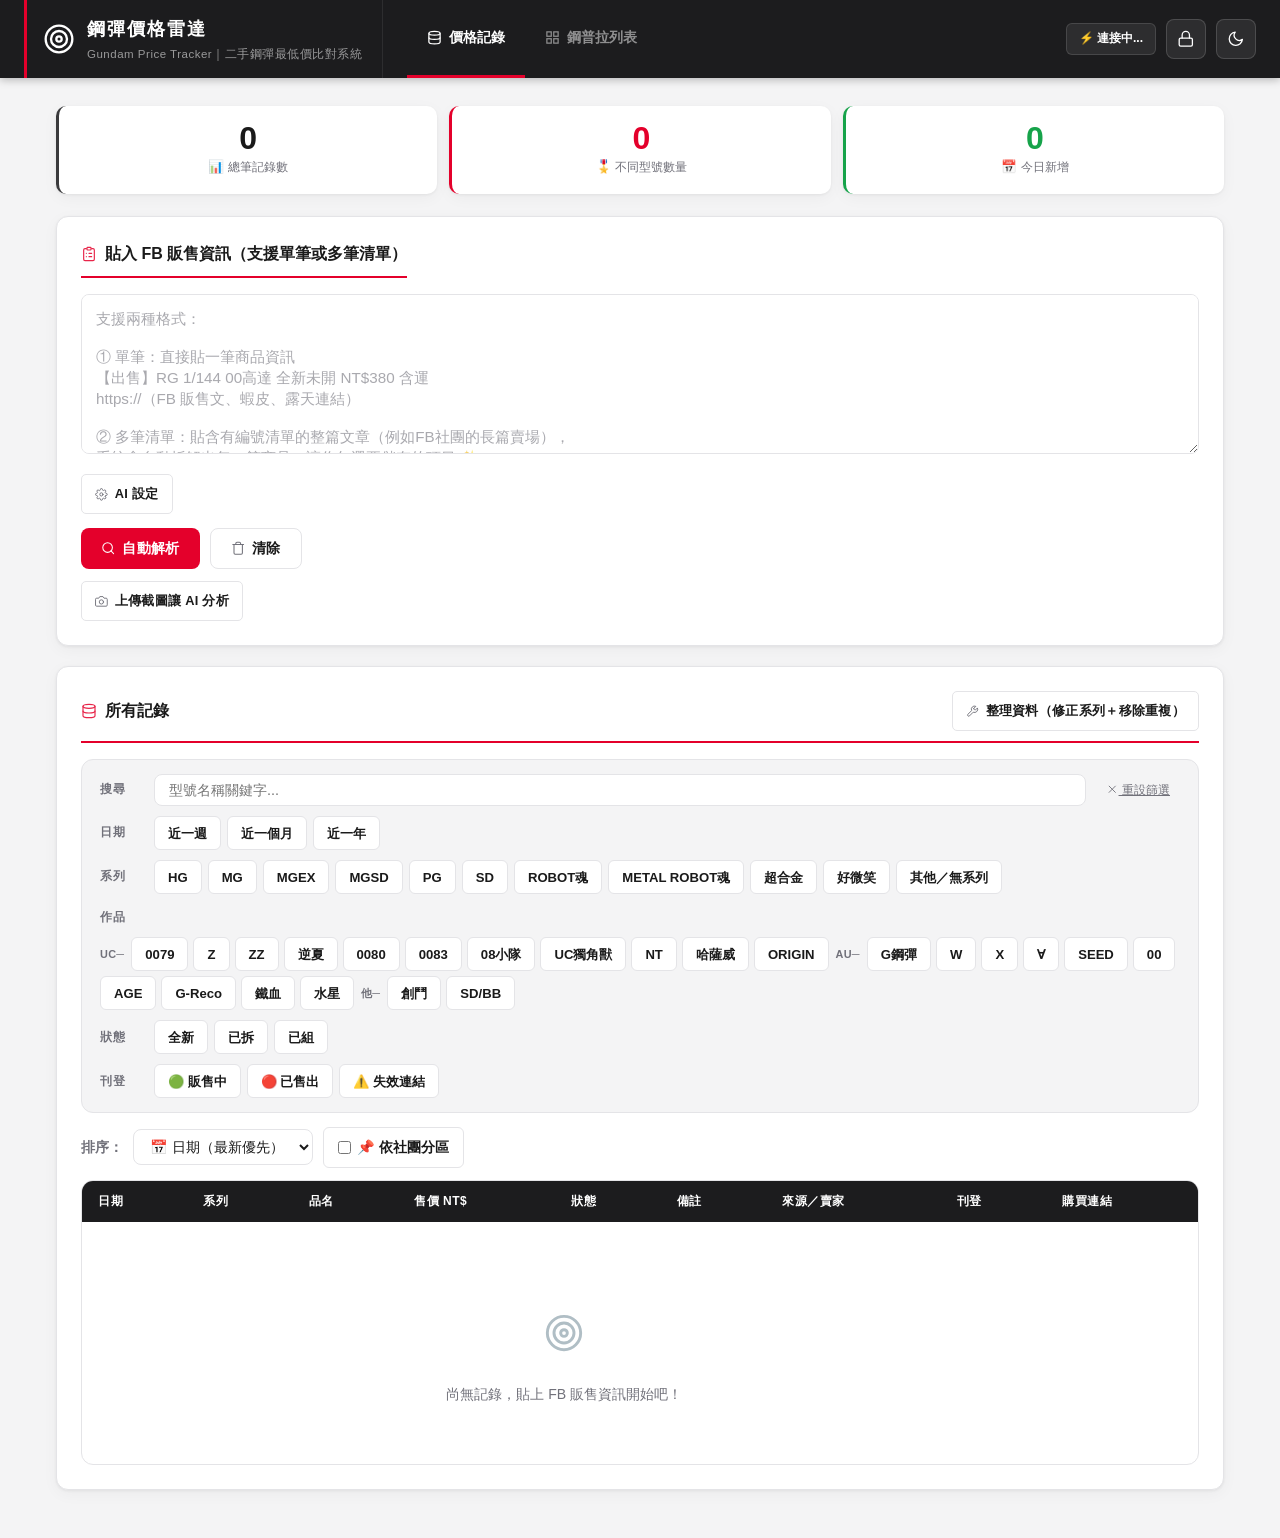
==== gundam-price-tracker.html @ 795a6748 "init" ====
<!DOCTYPE html>
<html lang="zh-TW">
<head>
  <meta charset="UTF-8">
  <meta name="viewport" content="width=device-width, initial-scale=1.0">
  <title>🤖 鋼彈價格雷達｜Gundam Price Tracker</title>
  <link rel="stylesheet" href="styles.css">
</head>
<body>

<!-- ===== 品項細節 Modal ===== -->
<div id="detail-modal" onclick="if(event.target===this)closeRecordDetail()">
  <div class="detail-box">
    <div class="detail-hdr">
      <div class="detail-hdr-title" id="detail-title">—</div>
      <button onclick="closeRecordDetail()" style="background:none;border:none;cursor:pointer;color:var(--text-muted);flex-shrink:0;margin-left:10px;display:flex;align-items:center;padding:4px;border-radius:6px" aria-label="關閉"><svg class="ic" viewBox="0 0 24 24" aria-hidden="true"><path d="M18 6 6 18M6 6l12 12"/></svg></button>
    </div>
    <div class="detail-body" id="detail-body"></div>
    <div class="detail-shopee" id="detail-shopee-area" style="display:none">
      <div class="detail-shopee-title">🛒 蝦皮比價結果</div>
      <div id="detail-shopee-content"></div>
    </div>
    <div class="detail-footer">
      <button class="btn-detail-del" onclick="detailDeleteCurrent()"><svg class="ic" viewBox="0 0 24 24" aria-hidden="true"><path d="M3 6h18M19 6v14c0 1-1 2-2 2H7c-1 0-2-1-2-2V6M8 6V4c0-1 1-2 2-2h4c1 0 2 1 2 2v2"/><line x1="10" y1="11" x2="10" y2="17"/><line x1="14" y1="11" x2="14" y2="17"/></svg> 刪除</button>
      <button class="btn-detail-shopee" onclick="detailSearchShopee()"><svg class="ic" viewBox="0 0 24 24" aria-hidden="true"><circle cx="8" cy="21" r="1"/><circle cx="19" cy="21" r="1"/><path d="M2.05 2.05h2l2.66 12.42a2 2 0 0 0 2 1.58h9.78a2 2 0 0 0 1.95-1.57l1.65-7.43H5.12"/></svg> 蝦皮比價</button>
      <button class="btn-detail-close" onclick="closeRecordDetail()">關閉</button>
    </div>
  </div>
</div>

<header>
  <div class="header-accent-bar"></div>
  <div class="header-brand">
    <span class="header-icon"><svg class="ic ic-lg" viewBox="0 0 24 24" aria-hidden="true"><circle cx="12" cy="12" r="10"/><circle cx="12" cy="12" r="6"/><circle cx="12" cy="12" r="2"/></svg></span>
    <div>
      <div class="header-title">鋼彈價格雷達</div>
      <div class="header-sub">Gundam Price Tracker｜二手鋼彈最低價比對系統</div>
    </div>
  </div>
  <nav class="header-tabs" role="tablist">
    <button class="header-tab active" id="tab-btn-prices" role="tab" aria-selected="true" onclick="switchMainTab('prices')">
      <svg viewBox="0 0 24 24" fill="none" stroke="currentColor" stroke-width="2" aria-hidden="true"><ellipse cx="12" cy="5" rx="9" ry="3"/><path d="M21 12c0 1.66-4 3-9 3s-9-1.34-9-3"/><path d="M3 5v14c0 1.66 4 3 9 3s9-1.34 9-3V5"/></svg>
      價格記錄
    </button>
    <button class="header-tab" id="tab-btn-catalog" role="tab" aria-selected="false" onclick="switchMainTab('catalog')">
      <svg viewBox="0 0 24 24" fill="none" stroke="currentColor" stroke-width="2" aria-hidden="true"><rect x="3" y="3" width="7" height="7"/><rect x="14" y="3" width="7" height="7"/><rect x="14" y="14" width="7" height="7"/><rect x="3" y="14" width="7" height="7"/></svg>
      鋼普拉列表
    </button>
  </nav>

  <div class="header-right">
    <div class="header-badge" id="db-status"><span class="badge-icon">⚡</span><span class="badge-text"> 連接中...</span></div>
    <button id="admin-btn" onclick="showAdminLogin()" title="管理者登入" aria-label="管理者登入"><svg class="ic" viewBox="0 0 24 24" aria-hidden="true"><rect x="3" y="11" rx="2" width="18" height="11"/><path d="M7 11V7a5 5 0 0 1 10 0v4"/></svg></button>
    <button id="theme-toggle" onclick="toggleDarkMode()" title="切換日夜模式" aria-label="切換日夜模式"><svg class="ic" viewBox="0 0 24 24" aria-hidden="true"><path d="M21 12.79A9 9 0 1 1 11.21 3 7 7 0 0 0 21 12.79z"/></svg></button>
  </div>

  <!-- 管理者登入 Modal -->
  <div class="admin-overlay" id="admin-login-overlay">
    <div class="admin-modal">
      <div class="admin-modal-title"><svg class="ic" viewBox="0 0 24 24" aria-hidden="true"><rect x="3" y="11" rx="2" width="18" height="11"/><path d="M7 11V7a5 5 0 0 1 10 0v4"/></svg> 管理者登入</div>
      <label>密碼</label>
      <input type="password" id="admin-pw-input" placeholder="輸入密碼"
             onkeydown="if(event.key==='Enter')doAdminLogin()">
      <div class="admin-err" id="admin-pw-err"></div>
      <div class="admin-btn-row">
        <button class="btn btn-primary btn-sm" onclick="doAdminLogin()">登入</button>
        <button class="btn btn-outline btn-sm" onclick="closeAdminLogin()">取消</button>
      </div>
    </div>
  </div>

  <!-- 管理者面板 Modal -->
  <div class="admin-overlay" id="admin-panel-overlay">
    <div class="admin-modal">
      <div class="admin-modal-title"><svg class="ic" viewBox="0 0 24 24" aria-hidden="true"><circle cx="12" cy="12" r="3"/><path d="M19.4 15a1.65 1.65 0 0 0 .33 1.82l.06.06a2 2 0 0 1-2.83 2.83l-.06-.06a1.65 1.65 0 0 0-1.82-.33 1.65 1.65 0 0 0-1 1.51V21a2 2 0 0 1-4 0v-.09A1.65 1.65 0 0 0 9 19.4a1.65 1.65 0 0 0-1.82.33l-.06.06a2 2 0 0 1-2.83-2.83l.06-.06A1.65 1.65 0 0 0 4.68 15a1.65 1.65 0 0 0-1.51-1H3a2 2 0 0 1 0-4h.09A1.65 1.65 0 0 0 4.6 9a1.65 1.65 0 0 0-.33-1.82l-.06-.06a2 2 0 0 1 2.83-2.83l.06.06A1.65 1.65 0 0 0 9 4.68a1.65 1.65 0 0 0 1-1.51V3a2 2 0 0 1 4 0v.09a1.65 1.65 0 0 0 1 1.51 1.65 1.65 0 0 0 1.82-.33l.06.06a2 2 0 0 1 2.83 2.83l-.06.06A1.65 1.65 0 0 0 19.4 9a1.65 1.65 0 0 0 1.51 1H21a2 2 0 0 1 0 4h-.09a1.65 1.65 0 0 0-1.51 1z"/></svg> 管理者面板</div>

      <!-- AI 共用 Key 設定 -->
      <div>
        <div style="font-size:0.85rem;font-weight:700;margin-bottom:2px">🟠 Groq 共用 API Key</div>
        <div style="font-size:0.78rem;color:var(--text-muted);margin-bottom:8px">
          儲存後，所有使用者不需自行設定即可使用 AI 解析
        </div>
        <label>API Key（gsk_...）</label>
        <input type="password" id="admin-groq-key" placeholder="gsk_...">
        <div class="admin-key-saved" id="admin-key-status"></div>
        <div class="admin-btn-row" style="margin-top:10px">
          <button class="btn btn-primary btn-sm" onclick="saveAdminGroqKey()"><svg class="ic" viewBox="0 0 24 24" aria-hidden="true"><path d="M19 21H5a2 2 0 0 1-2-2V5a2 2 0 0 1 2-2h11l5 5v11a2 2 0 0 1-2 2z"/><polyline points="17 21 17 13 7 13 7 21"/><polyline points="7 3 7 8 15 8"/></svg> 儲存</button>
          <button class="btn btn-outline btn-sm" onclick="clearAdminGroqKey()"><svg class="ic" viewBox="0 0 24 24" aria-hidden="true"><path d="M3 6h18M19 6v14c0 1-1 2-2 2H7c-1 0-2-1-2-2V6M8 6V4c0-1 1-2 2-2h4c1 0 2 1 2 2v2"/></svg> 清除</button>
        </div>
      </div>

      <div class="admin-section">
        <div style="font-size:0.78rem;color:var(--text-muted);margin-bottom:10px">
          🔑 登入中的管理者功能：品項的系列欄可直接點選修改
        </div>
        <div class="admin-btn-row">
          <button class="btn btn-outline btn-sm" onclick="closeAdminPanel()">關閉</button>
          <button class="btn btn-outline btn-sm" style="color:var(--danger);border-color:var(--danger)" onclick="adminLogout()"><svg class="ic" viewBox="0 0 24 24" aria-hidden="true"><path d="M9 21H5a2 2 0 0 1-2-2V5a2 2 0 0 1 2-2h4M16 17l5-5-5-5M21 12H9"/></svg> 登出</button>
        </div>
      </div>
    </div>
  </div>
</header>

<main>

  <div id="tab-prices">

  <!-- Stats -->
  <div class="stats-bar">
    <div class="stat-card"><div class="stat-number" id="stat-total">0</div><div class="stat-label">📊 總筆記錄數</div></div>
    <div class="stat-card orange"><div class="stat-number" id="stat-models">0</div><div class="stat-label">🎖️ 不同型號數量</div></div>
    <div class="stat-card green"><div class="stat-number" id="stat-today">0</div><div class="stat-label">📅 今日新增</div></div>
  </div>

  <!-- Input -->
  <div class="section-card">
    <div class="section-title"><svg class="ic" viewBox="0 0 24 24" aria-hidden="true"><rect x="9" y="2" rx="1" width="6" height="4"/><path d="M8 4H6a2 2 0 0 0-2 2v14a2 2 0 0 0 2 2h12a2 2 0 0 0 2-2V6a2 2 0 0 0-2-2h-2"/><path d="M12 11h4M12 16h4M8 11h.01M8 16h.01"/></svg> 貼入 FB 販售資訊（支援單筆或多筆清單）</div>


    <textarea id="raw-input" placeholder="支援兩種格式：

① 單筆：直接貼一筆商品資訊
【出售】RG 1/144 00高達 全新未開 NT$380 含運
https://（FB 販售文、蝦皮、露天連結）

② 多筆清單：貼含有編號清單的整篇文章（例如FB社團的長篇賣場），
系統會自動拆解出每一筆商品，讓你勾選要儲存的項目 ✨"></textarea>
    <!-- AI Key Settings -->
    <div class="ai-settings-wrap">
      <button class="btn btn-outline btn-sm" onclick="toggleAiSettings()" id="ai-toggle-btn"><svg class="ic" viewBox="0 0 24 24" aria-hidden="true"><circle cx="12" cy="12" r="3"/><path d="M19.4 15a1.65 1.65 0 0 0 .33 1.82l.06.06a2 2 0 0 1-2.83 2.83l-.06-.06a1.65 1.65 0 0 0-1.82-.33 1.65 1.65 0 0 0-1 1.51V21a2 2 0 0 1-4 0v-.09A1.65 1.65 0 0 0 9 19.4a1.65 1.65 0 0 0-1.82.33l-.06.06a2 2 0 0 1-2.83-2.83l.06-.06A1.65 1.65 0 0 0 4.68 15a1.65 1.65 0 0 0-1.51-1H3a2 2 0 0 1 0-4h.09A1.65 1.65 0 0 0 4.6 9a1.65 1.65 0 0 0-.33-1.82l-.06-.06a2 2 0 0 1 2.83-2.83l.06.06A1.65 1.65 0 0 0 9 4.68a1.65 1.65 0 0 0 1-1.51V3a2 2 0 0 1 4 0v.09a1.65 1.65 0 0 0 1 1.51 1.65 1.65 0 0 0 1.82-.33l.06.06a2 2 0 0 1 2.83 2.83l-.06.06A1.65 1.65 0 0 0 19.4 9a1.65 1.65 0 0 0 1.51 1H21a2 2 0 0 1 0 4h-.09a1.65 1.65 0 0 0-1.51 1z"/></svg> AI 設定</button>
      <div id="ai-settings-panel" style="display:none">
        <div class="ai-hint">
          選擇 AI 服務並輸入 API Key，啟用智慧解析（準確識別每筆商品）。<br>
          未設定時改用正規表示式解析，可能漏判部分品項。
        </div>

        <!-- 服務選擇 -->
        <div style="display:flex;gap:10px;margin-bottom:12px;flex-wrap:wrap;">
          <label style="display:flex;align-items:center;gap:6px;cursor:pointer;padding:8px 14px;border-radius:8px;border:2px solid var(--border);flex:1;min-width:160px;" id="lbl-groq">
            <input type="radio" name="ai-service" value="groq" onchange="switchAiService()" checked>
            <span>🟠 Groq <strong>（完全免費）</strong></span>
          </label>
          <label style="display:flex;align-items:center;gap:6px;cursor:pointer;padding:8px 14px;border-radius:8px;border:2px solid var(--border);flex:1;min-width:160px;" id="lbl-gemini">
            <input type="radio" name="ai-service" value="gemini" onchange="switchAiService()">
            <span>🟢 Google Gemini（免費）</span>
          </label>
          <label style="display:flex;align-items:center;gap:6px;cursor:pointer;padding:8px 14px;border-radius:8px;border:2px solid var(--border);flex:1;min-width:160px;" id="lbl-claude">
            <input type="radio" name="ai-service" value="claude" onchange="switchAiService()">
            <span>🔵 Claude Haiku（付費極低）</span>
          </label>
        </div>

        <!-- Groq 設定 -->
        <div id="svc-groq">
          <div class="ai-hint" style="margin-bottom:8px">
            🔑 前往 <a href="https://console.groq.com/keys" target="_blank">console.groq.com/keys</a> 免費取得 Key（每天 14,400 次，支援圖片辨識，不需信用卡）
          </div>
          <div class="ai-key-row">
            <input type="password" id="groq-api-key" placeholder="gsk_...">
            <button class="btn btn-primary btn-sm" onclick="saveGroqKey()"><svg class="ic" viewBox="0 0 24 24" aria-hidden="true"><path d="M19 21H5a2 2 0 0 1-2-2V5a2 2 0 0 1 2-2h11l5 5v11a2 2 0 0 1-2 2z"/><polyline points="17 21 17 13 7 13 7 21"/><polyline points="7 3 7 8 15 8"/></svg> 儲存</button>
            <button class="btn btn-outline btn-sm" onclick="clearGroqKey()"><svg class="ic" viewBox="0 0 24 24" aria-hidden="true"><path d="M3 6h18M19 6v14c0 1-1 2-2 2H7c-1 0-2-1-2-2V6M8 6V4c0-1 1-2 2-2h4c1 0 2 1 2 2v2"/></svg> 清除</button>
          </div>
          <!-- Groq 用量顯示 -->
          <div id="groq-usage-wrap" style="display:none">
            <div class="groq-usage-row">
              <div class="groq-usage-label">
                <span>📨 今日請求次數</span>
                <span id="groq-req-text">—</span>
              </div>
              <div class="groq-bar-bg"><div class="groq-bar-fill ok" id="groq-req-bar" style="width:0%"></div></div>
            </div>
            <div class="groq-usage-row">
              <div class="groq-usage-label">
                <span>🪙 今日 Token 用量</span>
                <span id="groq-tok-text">—</span>
              </div>
              <div class="groq-bar-bg"><div class="groq-bar-fill ok" id="groq-tok-bar" style="width:0%"></div></div>
            </div>
            <div class="groq-usage-reset" id="groq-reset-text"></div>
          </div>
        </div>

        <!-- Gemini 設定 -->
        <div id="svc-gemini" style="display:none">
          <div class="ai-hint" style="margin-bottom:8px">
            🔑 前往 <a href="https://aistudio.google.com/apikey" target="_blank">aistudio.google.com/apikey</a> 免費取得 Key（需啟用計費帳戶）
          </div>
          <div class="ai-key-row">
            <input type="password" id="gemini-api-key" placeholder="AIzaSy...">
            <button class="btn btn-primary btn-sm" onclick="saveGeminiKey()"><svg class="ic" viewBox="0 0 24 24" aria-hidden="true"><path d="M19 21H5a2 2 0 0 1-2-2V5a2 2 0 0 1 2-2h11l5 5v11a2 2 0 0 1-2 2z"/><polyline points="17 21 17 13 7 13 7 21"/><polyline points="7 3 7 8 15 8"/></svg> 儲存</button>
            <button class="btn btn-outline btn-sm" onclick="clearGeminiKey()"><svg class="ic" viewBox="0 0 24 24" aria-hidden="true"><path d="M3 6h18M19 6v14c0 1-1 2-2 2H7c-1 0-2-1-2-2V6M8 6V4c0-1 1-2 2-2h4c1 0 2 1 2 2v2"/></svg> 清除</button>
          </div>
        </div>

        <!-- Claude 設定 -->
        <div id="svc-claude" style="display:none">
          <div class="ai-hint" style="margin-bottom:8px">
            🔑 前往 <a href="https://platform.anthropic.com/settings/keys" target="_blank">platform.anthropic.com</a> 取得 Key（每次約 US$0.0001）
          </div>
          <div class="ai-key-row">
            <input type="password" id="claude-api-key" placeholder="sk-ant-api03-...">
            <button class="btn btn-primary btn-sm" onclick="saveClaudeKey()"><svg class="ic" viewBox="0 0 24 24" aria-hidden="true"><path d="M19 21H5a2 2 0 0 1-2-2V5a2 2 0 0 1 2-2h11l5 5v11a2 2 0 0 1-2 2z"/><polyline points="17 21 17 13 7 13 7 21"/><polyline points="7 3 7 8 15 8"/></svg> 儲存</button>
            <button class="btn btn-outline btn-sm" onclick="clearClaudeKey()"><svg class="ic" viewBox="0 0 24 24" aria-hidden="true"><path d="M3 6h18M19 6v14c0 1-1 2-2 2H7c-1 0-2-1-2-2V6M8 6V4c0-1 1-2 2-2h4c1 0 2 1 2 2v2"/></svg> 清除</button>
          </div>
        </div>

        <div id="ai-key-status" style="margin-top:8px"></div>
      </div>
    </div>

    <div class="btn-row">
      <button class="btn btn-primary" id="parse-btn" onclick="parseInput()"><svg class="ic" viewBox="0 0 24 24" aria-hidden="true"><circle cx="11" cy="11" r="8"/><path d="m21 21-4.35-4.35"/></svg> 自動解析</button>

      <button class="btn btn-outline" onclick="clearAll()"><svg class="ic" viewBox="0 0 24 24" aria-hidden="true"><path d="M3 6h18M19 6v14c0 1-1 2-2 2H7c-1 0-2-1-2-2V6M8 6V4c0-1 1-2 2-2h4c1 0 2 1 2 2v2"/></svg> 清除</button>
    </div>

    <!-- 圖片上傳分析 -->
    <div class="img-upload-wrap">
      <input type="file" id="img-file-input" accept="image/*" style="display:none" onchange="onImageSelected(this)">
      <button class="btn btn-outline btn-sm" onclick="document.getElementById('img-file-input').click()"><svg class="ic" viewBox="0 0 24 24" aria-hidden="true"><path d="M23 19a2 2 0 0 1-2 2H3a2 2 0 0 1-2-2V8a2 2 0 0 1 2-2h4l2-3h6l2 3h4a2 2 0 0 1 2 2z"/><circle cx="12" cy="13" r="4"/></svg> 上傳截圖讓 AI 分析</button>
    </div>
    <div id="img-preview-area" style="display:none">
      <div id="img-preview-info" style="width:100%">
        <div class="img-count-badge" id="img-count-badge">已上傳 1 張（最多 4 張）</div>
        <div class="img-thumb-strip" id="img-thumb-strip"></div>
        <div id="img-extracted-info" style="margin-bottom:12px"></div>
        <div style="display:flex;gap:8px;flex-wrap:wrap">
          <button class="btn-img-analyze" id="btn-analyze-img" onclick="analyzeImageWithAI()"><svg class="ic" viewBox="0 0 24 24" aria-hidden="true"><path d="m12 3-1.912 5.813a2 2 0 0 1-1.275 1.275L3 12l5.813 1.912a2 2 0 0 1 1.275 1.275L12 21l1.912-5.813a2 2 0 0 1 1.275-1.275L21 12l-5.813-1.912a2 2 0 0 1-1.275-1.275L12 3Z"/><path d="M5 3v4M19 17v4M3 5h4M17 19h4"/></svg> AI 分析（<span id="img-analyze-count">1</span> 張）</button>
          <button class="btn-img-clear" onclick="clearImageUpload()"><svg class="ic" viewBox="0 0 24 24" aria-hidden="true"><path d="M18 6 6 18M6 6l12 12"/></svg> 清除全部</button>
        </div>
      </div>
    </div>

    <!-- Single item form -->
    <div id="parsed-section">
      <hr style="margin:20px 0;border-color:var(--border);">
      <div class="section-title"><svg class="ic" viewBox="0 0 24 24" aria-hidden="true"><path d="M17 3a2.85 2.83 0 1 1 4 4L7.5 20.5 2 22l1.5-5.5Z"/><path d="m15 5 4 4"/></svg> 確認 / 修正解析結果（單筆）</div>
      <div class="parsed-form">
        <div class="form-group">
          <label>品牌系列 <span class="auto-badge">自動</span></label>
          <select id="f-series">
            <option value="">請選擇</option>
            <option>HG</option><option>RG</option><option>MG</option><option>MGEX</option><option>MGSD</option><option>PG</option>
            <option>RE/100</option><option>SD</option>
            <option>MG Ver.Ka</option>
            <option>ROBOT魂</option><option>METAL ROBOT魂</option>
            <option>METAL BUILD</option><option>GFFMC</option><option>GFFN</option>
            <option>超合金</option><option>好微笑</option><option>SHCM PRO</option>
            <option>其他</option>
          </select>
        </div>
        <div class="form-group">
          <label>比例 <span class="auto-badge">自動</span></label>
          <select id="f-scale">
            <option value="">請選擇</option>
            <option>1/12</option><option>1/24</option><option>1/35</option>
            <option>1/48</option><option>1/60</option><option>1/72</option>
            <option>1/100</option><option>1/144</option><option>1/200</option>
            <option>1/380</option><option>Non-Scale</option><option>其他</option>
          </select>
        </div>
        <div class="form-group full-width">
          <label>型號名稱 <span class="auto-badge">自動</span></label>
          <input type="text" id="f-model" list="mg-models-list" placeholder="例如：00高達、RX-78-2、Wing Zero EW" autocomplete="off">
        </div>
        <div class="form-group">
          <label>售價（NT$）<span class="auto-badge">自動</span></label>
          <input type="number" id="f-price" placeholder="例如：350">
        </div>
        <div class="form-group">
          <label>狀態 <span class="auto-badge">自動</span></label>
          <select id="f-condition">
            <option value="全新">全新</option>
            <option value="已拆">已拆</option>
            <option value="已組">已組</option>
          </select>
        </div>
        <div class="form-group">
          <label>社團名稱 <span class="auto-badge">自動</span></label>
          <input type="text" id="f-group" placeholder="例如：鋼彈模型交流版">
        </div>
        <div class="form-group">
          <label>PO文者</label>
          <input type="text" id="f-poster" placeholder="賣家名稱">
        </div>
        <div class="form-group full-width">
          <label>購買連結 <span class="auto-badge">自動</span></label>
          <input type="url" id="f-link" placeholder="https://（蝦皮、露天、FB 販售文…）">
        </div>
        <div class="form-group full-width">
          <label>備註（可選）</label>
          <textarea id="f-note" rows="3" placeholder="例如：含運、不含運、盒損等&#10;合售時會自動列出品項清單" style="resize:vertical;font-family:inherit;font-size:inherit;line-height:1.5;padding:8px 12px;border:1.5px solid var(--border);border-radius:8px;background:var(--input-bg);color:var(--text);width:100%;transition:border-color .18s;" onfocus="this.style.borderColor='var(--accent)'" onblur="this.style.borderColor='var(--border)'"></textarea>
        </div>
      </div>
      <div class="btn-row">
        <button class="btn btn-accent" id="submit-btn" onclick="submitRecord()"><svg class="ic" viewBox="0 0 24 24" aria-hidden="true"><path d="M19 21H5a2 2 0 0 1-2-2V5a2 2 0 0 1 2-2h11l5 5v11a2 2 0 0 1-2 2z"/><polyline points="17 21 17 13 7 13 7 21"/><polyline points="7 3 7 8 15 8"/></svg> 儲存並比對歷史最低價</button>
      </div>
    </div>

    <!-- Multi-item selection -->
    <div id="multi-section">
      <hr style="margin:20px 0;border-color:var(--border);">
      <div class="multi-header">
        <div class="section-title" style="margin:0"><svg class="ic" viewBox="0 0 24 24" aria-hidden="true"><path d="M16.5 9.4 7.55 4.24"/><path d="M21 16V8a2 2 0 0 0-1-1.73l-7-4a2 2 0 0 0-2 0l-7 4A2 2 0 0 0 3 8v8a2 2 0 0 0 1 1.73l7 4a2 2 0 0 0 2 0l7-4A2 2 0 0 0 21 16z"/><polyline points="3.27 6.96 12 12.01 20.73 6.96"/><line x1="12" y1="22.08" x2="12" y2="12"/></svg> 找到 <span id="item-count" style="color:var(--accent)">0</span> 筆商品，勾選要儲存的項目</div>
        <div class="selected-badge">已選 <span id="selected-count">0</span> 筆</div>
        <button class="btn btn-outline btn-sm" onclick="selectAll(true)">全選</button>
        <button class="btn btn-outline btn-sm" onclick="selectAll(false)">全不選</button>
      </div>
      <!-- Items table -->
      <div class="items-table-wrap">
        <table class="items-table">
          <thead>
            <tr>
              <th>✓</th>
              <th>#</th>
              <th>品名（可編輯）</th>
              <th>系列</th>
              <th>狀態</th>
              <th>售價 NT$</th>
              <th>備註</th>
            </tr>
          </thead>
          <tbody id="parsed-items-tbody"></tbody>
        </table>
      </div>
      <!-- 來源連結 -->
      <div class="source-link-row">
        <label>📌 購買連結（選填，所有選取項目共用）：</label>
        <input type="url" id="multi-source-link" placeholder="https://（蝦皮、露天、FB 販售文…）">
      </div>
      <div class="btn-row">
        <button class="btn btn-success" id="batch-save-btn" onclick="batchSave()">
          <svg class="ic" viewBox="0 0 24 24" aria-hidden="true"><path d="M19 21H5a2 2 0 0 1-2-2V5a2 2 0 0 1 2-2h11l5 5v11a2 2 0 0 1-2 2z"/><polyline points="17 21 17 13 7 13 7 21"/><polyline points="7 3 7 8 15 8"/></svg> 儲存選取的 <span id="save-count">0</span> 筆並比對最低價
        </button>
      </div>
    </div>
  </div>

  <!-- Single comparison result -->
  <div id="comparison-result" class="section-card">
    <div id="record-banner" class="record-banner" style="display:none">🏆 新歷史最低價！恭喜發現超值好價！🎉</div>
    <div class="comparison-header">
      <div>
        <div style="font-size:0.8rem;color:var(--text-muted);margin-bottom:4px;">比對型號</div>
        <div class="model-tag" id="result-model-tag">—</div>
      </div>
      <div style="text-align:right;color:var(--text-muted);font-size:0.82rem;" id="result-records-count"></div>
    </div>
    <div class="price-cards">
      <div class="price-card current">
        <div class="price-card-label">📌 本次售價</div>
        <div class="price-card-amount" id="result-current-price">—</div>
        <div class="price-card-sub" id="result-current-cond">—</div>
      </div>
      <div class="price-card" id="result-lowest-card">
        <div class="price-card-label" id="result-lowest-label">📉 歷史最低價</div>
        <div class="price-card-amount" id="result-lowest-price">—</div>
        <div class="price-card-sub" id="result-lowest-sub">—</div>
      </div>
    </div>
    <div class="price-diff" id="result-diff-bar">—</div>
    <div id="result-lowest-link-row" style="margin-bottom:16px;"></div>
    <!-- Shopee 蝦皮比價 -->
    <div id="shopee-section" class="shopee-section" style="display:none">
      <div class="shopee-title">🛒 蝦皮最低價參考</div>
      <div id="shopee-content"></div>
    </div>

    <div class="history-section">
      <div class="section-title"><svg class="ic" viewBox="0 0 24 24" aria-hidden="true"><circle cx="12" cy="12" r="10"/><polyline points="12 6 12 12 16 14"/></svg> 同型號歷史記錄</div>
      <div class="table-wrap">
        <table class="records-table">
          <thead><tr><th>日期</th><th>售價 NT$</th><th>成色</th><th>備註</th><th>購買連結</th></tr></thead>
          <tbody id="history-tbody"></tbody>
        </table>
      </div>
    </div>
  </div>

  <!-- Batch result -->
  <div id="batch-result" class="section-card">
    <div style="display:flex;align-items:center;justify-content:space-between;gap:10px;">
      <div class="section-title" style="margin-bottom:0;padding-bottom:0;border-bottom:none;"><svg class="ic" viewBox="0 0 24 24" aria-hidden="true"><line x1="12" y1="20" x2="12" y2="10"/><line x1="18" y1="20" x2="18" y2="4"/><line x1="6" y1="20" x2="6" y2="16"/></svg> 批量儲存結果</div>
      <button id="batch-result-toggle" onclick="toggleBatchResult()" style="background:rgba(255,255,255,0.07);border:1px solid var(--border);color:var(--text-muted);border-radius:6px;padding:4px 12px;cursor:pointer;font-size:13px;display:flex;align-items:center;gap:5px;transition:background .15s;" title="展開／收合">
        <svg id="batch-result-chevron" style="width:14px;height:14px;transition:transform .25s;transform:rotate(0deg);" viewBox="0 0 24 24" fill="none" stroke="currentColor" stroke-width="2"><polyline points="6 9 12 15 18 9"/></svg>
        <span id="batch-result-toggle-label">收合</span>
      </button>
    </div>
    <div id="batch-result-body" style="margin-top:14px;">
      <div class="batch-summary">
        <h3 id="batch-summary-title">已儲存 0 筆記錄</h3>
      </div>
      <div class="table-wrap">
        <table class="records-table">
          <thead>
            <tr>
              <th>品名</th><th>售價 NT$</th><th>成色</th>
              <th>歷史最低</th><th>差異</th><th>備註</th><th>蝦皮</th>
            </tr>
          </thead>
          <tbody id="batch-result-tbody"></tbody>
        </table>
      </div>
    </div>
  </div>

  <!-- All records -->
  <div class="section-card">
    <div style="display:flex;align-items:center;justify-content:space-between;flex-wrap:wrap;gap:10px;margin-bottom:16px;padding-bottom:10px;border-bottom:2px solid var(--accent);">
      <div class="section-title" style="margin-bottom:0;padding-bottom:0;border-bottom:none;"><svg class="ic" viewBox="0 0 24 24" aria-hidden="true"><ellipse cx="12" cy="5" rx="9" ry="3"/><path d="M21 12c0 1.66-4 3-9 3s-9-1.34-9-3"/><path d="M3 5v14c0 1.66 4 3 9 3s9-1.34 9-3V5"/></svg> 所有記錄</div>
      <button class="btn btn-outline btn-sm" onclick="fixDataMaintenance()" title="自動修正系列分類並移除同社團重複記錄"><svg class="ic" viewBox="0 0 24 24" aria-hidden="true"><path d="M14.7 6.3a1 1 0 0 0 0 1.4l1.6 1.6a1 1 0 0 0 1.4 0l3.77-3.77a6 6 0 0 1-7.94 7.94l-6.91 6.91a2.12 2.12 0 0 1-3-3l6.91-6.91a6 6 0 0 1 7.94-7.94l-3.76 3.76z"/></svg> 整理資料（修正系列＋移除重複）</button>
    </div>

    <!-- 搜尋 + 篩選面板 -->
    <div class="filter-panel">
      <!-- 搜尋列 -->
      <div class="filter-row">
        <span class="filter-label">搜尋</span>
        <input type="text" id="search-input" placeholder="型號名稱關鍵字..." oninput="_shownCount=_PAGE_INIT;renderAllRecords()"
          style="flex:1;min-width:160px;padding:7px 14px;border:1.5px solid var(--border);border-radius:8px;font-size:0.9rem;">
        <button class="filter-reset" onclick="resetFilters()"><svg class="ic" viewBox="0 0 24 24" aria-hidden="true"><path d="M18 6 6 18M6 6l12 12"/></svg> 重設篩選</button>
      </div>
      <!-- 日期 -->
      <div class="filter-row">
        <span class="filter-label">日期</span>
        <div class="fchips">
          <label class="fchip date-chip"><input type="checkbox" id="f-date-week"  onchange="_shownCount=_PAGE_INIT;renderAllRecords()">近一週</label>
          <label class="fchip date-chip"><input type="checkbox" id="f-date-month" onchange="_shownCount=_PAGE_INIT;renderAllRecords()">近一個月</label>
          <label class="fchip date-chip"><input type="checkbox" id="f-date-year"  onchange="_shownCount=_PAGE_INIT;renderAllRecords()">近一年</label>
        </div>
      </div>
      <!-- 系列 -->
      <div class="filter-row">
        <span class="filter-label">系列</span>
        <div class="fchips">
          <label class="fchip"><input type="checkbox" id="f-ser-hg"     onchange="_shownCount=_PAGE_INIT;renderAllRecords()">HG</label>
          <label class="fchip"><input type="checkbox" id="f-ser-mg"     onchange="_shownCount=_PAGE_INIT;renderAllRecords()">MG</label>
          <label class="fchip"><input type="checkbox" id="f-ser-mgex"   onchange="_shownCount=_PAGE_INIT;renderAllRecords()">MGEX</label>
          <label class="fchip"><input type="checkbox" id="f-ser-mgsd"   onchange="_shownCount=_PAGE_INIT;renderAllRecords()">MGSD</label>
          <label class="fchip"><input type="checkbox" id="f-ser-pg"     onchange="_shownCount=_PAGE_INIT;renderAllRecords()">PG</label>
          <label class="fchip"><input type="checkbox" id="f-ser-sd"     onchange="_shownCount=_PAGE_INIT;renderAllRecords()">SD</label>
          <label class="fchip"><input type="checkbox" id="f-ser-robot"  onchange="_shownCount=_PAGE_INIT;renderAllRecords()">ROBOT魂</label>
          <label class="fchip"><input type="checkbox" id="f-ser-metal"  onchange="_shownCount=_PAGE_INIT;renderAllRecords()">METAL ROBOT魂</label>
          <label class="fchip"><input type="checkbox" id="f-ser-chokin" onchange="_shownCount=_PAGE_INIT;renderAllRecords()">超合金</label>
          <label class="fchip"><input type="checkbox" id="f-ser-smile"  onchange="_shownCount=_PAGE_INIT;renderAllRecords()">好微笑</label>
          <label class="fchip"><input type="checkbox" id="f-ser-other"  onchange="_shownCount=_PAGE_INIT;renderAllRecords()">其他／無系列</label>
        </div>
      </div>
      <!-- 作品系列 -->
      <div class="filter-row" style="align-items:flex-start">
        <span class="filter-label" style="padding-top:4px">作品</span>
        <div class="fchips" style="gap:5px">
          <span style="font-size:0.68rem;color:var(--text-muted);font-weight:700;letter-spacing:.3px;align-self:center;padding-right:2px">UC─</span>
          <label class="fchip"><input type="checkbox" id="f-fr-0079"     onchange="_shownCount=_PAGE_INIT;renderAllRecords()">0079</label>
          <label class="fchip"><input type="checkbox" id="f-fr-z"        onchange="_shownCount=_PAGE_INIT;renderAllRecords()">Z</label>
          <label class="fchip"><input type="checkbox" id="f-fr-zz"       onchange="_shownCount=_PAGE_INIT;renderAllRecords()">ZZ</label>
          <label class="fchip"><input type="checkbox" id="f-fr-cca"      onchange="_shownCount=_PAGE_INIT;renderAllRecords()">逆夏</label>
          <label class="fchip"><input type="checkbox" id="f-fr-0080"     onchange="_shownCount=_PAGE_INIT;renderAllRecords()">0080</label>
          <label class="fchip"><input type="checkbox" id="f-fr-0083"     onchange="_shownCount=_PAGE_INIT;renderAllRecords()">0083</label>
          <label class="fchip"><input type="checkbox" id="f-fr-08ms"     onchange="_shownCount=_PAGE_INIT;renderAllRecords()">08小隊</label>
          <label class="fchip"><input type="checkbox" id="f-fr-uc"       onchange="_shownCount=_PAGE_INIT;renderAllRecords()">UC獨角獸</label>
          <label class="fchip"><input type="checkbox" id="f-fr-nt"       onchange="_shownCount=_PAGE_INIT;renderAllRecords()">NT</label>
          <label class="fchip"><input type="checkbox" id="f-fr-hathaway" onchange="_shownCount=_PAGE_INIT;renderAllRecords()">哈薩威</label>
          <label class="fchip"><input type="checkbox" id="f-fr-origin"   onchange="_shownCount=_PAGE_INIT;renderAllRecords()">ORIGIN</label>
          <span style="font-size:0.68rem;color:var(--text-muted);font-weight:700;letter-spacing:.3px;align-self:center;padding:0 2px">AU─</span>
          <label class="fchip"><input type="checkbox" id="f-fr-g"        onchange="_shownCount=_PAGE_INIT;renderAllRecords()">G鋼彈</label>
          <label class="fchip"><input type="checkbox" id="f-fr-wing"     onchange="_shownCount=_PAGE_INIT;renderAllRecords()">W</label>
          <label class="fchip"><input type="checkbox" id="f-fr-x"        onchange="_shownCount=_PAGE_INIT;renderAllRecords()">X</label>
          <label class="fchip"><input type="checkbox" id="f-fr-turna"    onchange="_shownCount=_PAGE_INIT;renderAllRecords()">∀</label>
          <label class="fchip"><input type="checkbox" id="f-fr-seed"     onchange="_shownCount=_PAGE_INIT;renderAllRecords()">SEED</label>
          <label class="fchip"><input type="checkbox" id="f-fr-00"       onchange="_shownCount=_PAGE_INIT;renderAllRecords()">00</label>
          <label class="fchip"><input type="checkbox" id="f-fr-age"      onchange="_shownCount=_PAGE_INIT;renderAllRecords()">AGE</label>
          <label class="fchip"><input type="checkbox" id="f-fr-grr"      onchange="_shownCount=_PAGE_INIT;renderAllRecords()">G-Reco</label>
          <label class="fchip"><input type="checkbox" id="f-fr-ibo"      onchange="_shownCount=_PAGE_INIT;renderAllRecords()">鐵血</label>
          <label class="fchip"><input type="checkbox" id="f-fr-wfm"      onchange="_shownCount=_PAGE_INIT;renderAllRecords()">水星</label>
          <span style="font-size:0.68rem;color:var(--text-muted);font-weight:700;letter-spacing:.3px;align-self:center;padding:0 2px">他─</span>
          <label class="fchip"><input type="checkbox" id="f-fr-build"    onchange="_shownCount=_PAGE_INIT;renderAllRecords()">創鬥</label>
          <label class="fchip"><input type="checkbox" id="f-fr-sd"       onchange="_shownCount=_PAGE_INIT;renderAllRecords()">SD/BB</label>
        </div>
      </div>
      <!-- 狀態 -->
      <div class="filter-row">
        <span class="filter-label">狀態</span>
        <div class="fchips">
          <label class="fchip cond-new"   ><input type="checkbox" id="f-cond-new"      onchange="_shownCount=_PAGE_INIT;renderAllRecords()">全新</label>
          <label class="fchip cond-opened"><input type="checkbox" id="f-cond-opened"   onchange="_shownCount=_PAGE_INIT;renderAllRecords()">已拆</label>
          <label class="fchip cond-used"  ><input type="checkbox" id="f-cond-assembled" onchange="_shownCount=_PAGE_INIT;renderAllRecords()">已組</label>
        </div>
      </div>
      <!-- 刊登狀態 -->
      <div class="filter-row">
        <span class="filter-label">刊登</span>
        <div class="fchips">
          <label class="fchip status-active" ><input type="checkbox" id="f-st-active"  onchange="_shownCount=_PAGE_INIT;renderAllRecords()">🟢 販售中</label>
          <label class="fchip status-sold"   ><input type="checkbox" id="f-st-sold"    onchange="_shownCount=_PAGE_INIT;renderAllRecords()">🔴 已售出</label>
          <label class="fchip status-invalid"><input type="checkbox" id="f-st-invalid" onchange="_shownCount=_PAGE_INIT;renderAllRecords()">⚠️ 失效連結</label>
        </div>
      </div>
    </div>
    <!-- 排序與分區 -->
    <div class="sort-bar">
      <label>排序：</label>
      <select id="sort-mode" onchange="_shownCount=_PAGE_INIT;renderAllRecords()">
        <option value="date">📅 日期（最新優先）</option>
        <option value="series">🎖️ 同一系列</option>
        <option value="price-asc">💰 價格從低到高</option>
        <option value="price-desc">💰 價格從高到低</option>
      </select>
      <label class="group-toggle">
        <input type="checkbox" id="group-by-source" onchange="_shownCount=_PAGE_INIT;renderAllRecords()">
        📌 依社團分區
      </label>
    </div>
    <div class="table-wrap">
      <table class="records-table">
        <thead>
          <tr><th>日期</th><th>系列</th><th>品名</th><th>售價 NT$</th><th>狀態</th><th>備註</th><th>來源／賣家</th><th>刊登</th><th>購買連結</th><th id="th-del" style="width:28px;display:none"></th></tr>
        </thead>
        <tbody id="all-tbody">
          <tr><td colspan="10"><div class="empty-state"><div class="empty-icon"><svg class="ic ic-lg" viewBox="0 0 24 24" aria-hidden="true" style="width:2.5rem;height:2.5rem;stroke:#b0bec5"><circle cx="12" cy="12" r="10"/><circle cx="12" cy="12" r="6"/><circle cx="12" cy="12" r="2"/></svg></div><p>尚無記錄，貼上 FB 販售資訊開始吧！</p></div></td></tr>
        </tbody>
      </table>
    </div>
    <button class="load-more-btn" id="load-more-btn" style="display:none" onclick="loadMore()">⬇️ 載入更多品項 <span id="load-more-label"></span></button>
  </div>

  </div><!-- /#tab-prices -->

  <!-- ===== 鋼普拉列表 Tab ===== -->
  <div id="tab-catalog">
    <div class="section-card" style="margin-top:20px;">
      <div style="display:flex;align-items:center;justify-content:space-between;flex-wrap:wrap;gap:10px;margin-bottom:16px;padding-bottom:10px;border-bottom:2px solid var(--accent);">
        <div class="section-title" style="margin-bottom:0;padding-bottom:0;border-bottom:none;">
          <svg class="ic" viewBox="0 0 24 24" aria-hidden="true"><rect x="3" y="3" width="7" height="7"/><rect x="14" y="3" width="7" height="7"/><rect x="14" y="14" width="7" height="7"/><rect x="3" y="14" width="7" height="7"/></svg>
          鋼普拉列表
        </div>
        <div style="display:flex;align-items:center;gap:8px;">
          <span class="cat-count-badge" id="catalog-count-badge">共 0 筆</span>
          <button id="catalog-cleanup-btn" class="btn btn-outline btn-sm" onclick="cleanupCatalog()" style="display:none" title="刪除 RG/MG/HG/PG/MGEX/MGSD/MG Ver.Ka/HiRM/FM/EG/SDCS/SD 中不在官方清單的品項">
            🧹 清理過時品項
          </button>
          <button id="catalog-clear-btn" class="btn btn-outline btn-sm" onclick="clearCatalog()" style="display:none;color:#ff6b6b;border-color:#ff6b6b" title="清空 Firebase 目錄資料（不可恢復）">
            🗑️ 清空目錄
          </button>
          <button id="catalog-seed-btn" class="btn btn-outline btn-sm" onclick="seedCatalog()" style="display:none" title="匯入預設鋼普拉資料庫">
            <svg class="ic" viewBox="0 0 24 24" aria-hidden="true"><path d="M21 15v4a2 2 0 0 1-2 2H5a2 2 0 0 1-2-2v-4"/><polyline points="17 8 12 3 7 8"/><line x1="12" y1="3" x2="12" y2="15"/></svg>
            匯入預設資料
          </button>
          <button id="catalog-add-btn" class="btn btn-primary btn-sm" onclick="openCatalogModal(null)" style="display:none">
            <svg class="ic" viewBox="0 0 24 24" aria-hidden="true"><line x1="12" y1="5" x2="12" y2="19"/><line x1="5" y1="12" x2="19" y2="12"/></svg>
            新增商品
          </button>
        </div>
      </div>

      <!-- ===== 永遠顯示的搜尋列 ===== -->
      <div class="cat-top-search">
        <input type="text" class="catalog-search" id="catalog-search" placeholder="🔍  搜尋品名、型號..." oninput="onCatalogSearchInput()">
        <button class="cat-filter-reset" onclick="resetCatalogFilters()" style="white-space:nowrap;">✕ 重設</button>
      </div>

      <!-- ===== HOME：大型系列卡片格 ===== -->
      <div id="catalog-home">

        <div class="cat-home-section">
          <div class="cat-home-section-title">品牌 / 系列</div>
          <div class="cat-home-grid">
            <div class="cat-home-card" style="--c1:#8b0000;--c2:#e4002b" onclick="showCatalogFiltered('series','HG','HG')">
              <div class="cat-home-card-img-wrap"><img class="cat-home-card-img" src="https://bandaihobby.tw/wp-content/uploads/2021/11/brand-bnr-hg.jpg" alt="HG"></div>
              <div class="cat-home-card-name">HG</div><div class="cat-home-card-sub">High Grade</div>
            </div>
            <div class="cat-home-card" style="--c1:#1c5f3c;--c2:#27ae60" onclick="showCatalogFiltered('series','RG','RG')">
              <div class="cat-home-card-img-wrap"><img class="cat-home-card-img" src="https://bandaihobby.tw/wp-content/uploads/2021/11/brand-bnr-rg.jpg" alt="RG"></div>
              <div class="cat-home-card-name">RG</div><div class="cat-home-card-sub">Real Grade</div>
            </div>
            <div class="cat-home-card" style="--c1:#1a3a6e;--c2:#2471a3" onclick="showCatalogFiltered('series','MG','MG')">
              <div class="cat-home-card-img-wrap"><img class="cat-home-card-img" src="https://bandaihobby.tw/wp-content/uploads/2021/11/brand-bnr-mg.jpg" alt="MG"></div>
              <div class="cat-home-card-name">MG</div><div class="cat-home-card-sub">Master Grade</div>
            </div>
            <div class="cat-home-card" style="--c1:#4a235a;--c2:#8e44ad" onclick="showCatalogFiltered('series','MGSD','MGSD')">
              <div class="cat-home-card-img-wrap"><img class="cat-home-card-img" src="https://bandaihobby.tw/wp-content/uploads/2023/06/o_1ge631ovd1l9b23r9at1lmgj4b7.jpg" alt="MGSD"></div>
              <div class="cat-home-card-name">MGSD</div><div class="cat-home-card-sub">Master Grade SD</div>
            </div>
            <div class="cat-home-card" style="--c1:#7d4e00;--c2:#d4ac0d" onclick="showCatalogFiltered('series','PG','PG')">
              <div class="cat-home-card-img-wrap"><img class="cat-home-card-img" src="https://bandaihobby.tw/wp-content/uploads/2021/11/brand-bnr-pg.jpg" alt="PG"></div>
              <div class="cat-home-card-name">PG</div><div class="cat-home-card-sub">Perfect Grade</div>
            </div>
            <div class="cat-home-card" style="--c1:#1e5f1e;--c2:#2ecc71" onclick="showCatalogFiltered('series','RE100','RE/100')">
              <div class="cat-home-card-name">RE/100</div><div class="cat-home-card-sub">RE/100</div>
            </div>
            <div class="cat-home-card" style="--c1:#1a4a7a;--c2:#3498db" onclick="showCatalogFiltered('series','SD','SD')">
              <div class="cat-home-card-name">SD</div><div class="cat-home-card-sub">Super Deformed</div>
            </div>
            <div class="cat-home-card" style="--c1:#2c2c2e;--c2:#636e72" onclick="showCatalogFiltered('series','MB','METAL BUILD')">
              <div class="cat-home-card-name" style="font-size:1rem;">METAL BUILD</div><div class="cat-home-card-sub">Metal Build</div>
            </div>
            <div class="cat-home-card" style="--c1:#7b241c;--c2:#c0392b" onclick="showCatalogFiltered('series','MR','METAL ROBOT魂')">
              <div class="cat-home-card-name" style="font-size:0.9rem;">METAL ROBOT魂</div><div class="cat-home-card-sub">Robot Spirits</div>
            </div>
            <div class="cat-home-card" style="--c1:#2c3e50;--c2:#7f8c8d" onclick="showCatalogFiltered('series','MC','METAL COMPOSITE')">
              <div class="cat-home-card-name" style="font-size:0.85rem;">METAL COMPOSITE</div><div class="cat-home-card-sub">Metal Composite</div>
            </div>
            <div class="cat-home-card" style="--c1:#6e2f1a;--c2:#a04000" onclick="showCatalogFiltered('series','GFFMC','GFFMC')">
              <div class="cat-home-card-name">GFFMC</div><div class="cat-home-card-sub">Figure-rise</div>
            </div>
            <div class="cat-home-card" style="--c1:#1a4a6e;--c2:#2471a3" onclick="showCatalogFiltered('series','GFFN','GFFN')">
              <div class="cat-home-card-name">GFFN</div><div class="cat-home-card-sub">G.F.F.N.</div>
            </div>
            <div class="cat-home-card" style="--c1:#7d4e00;--c2:#f39c12" onclick="showCatalogFiltered('series','超合金','超合金')">
              <div class="cat-home-card-name">超合金</div><div class="cat-home-card-sub">Chogokin</div>
            </div>
            <div class="cat-home-card" style="--c1:#2c3e50;--c2:#566573" onclick="showCatalogFiltered('series','其他','其他')">
              <div class="cat-home-card-name">其他</div><div class="cat-home-card-sub">Others</div>
            </div>
          </div>
        </div>

        <div class="cat-home-section">
          <div class="cat-home-section-title">作品 / 角色</div>
          <div class="cat-home-grid">
            <div class="cat-home-card" style="--c1:#1a3a6e;--c2:#2e86c1" onclick="showCatalogFiltered('franchise','UC','UC 宇宙世紀')">
              <div class="cat-home-card-img-wrap"><img class="cat-home-card-img" src="https://bandaihobby.tw/wp-content/uploads/2020/03/1024s.jpg" alt="UC"></div>
              <div class="cat-home-card-name" style="font-size:1rem;">宇宙世紀</div><div class="cat-home-card-sub">Universal Century</div>
            </div>
            <div class="cat-home-card" style="--c1:#7d3c00;--c2:#d4811a" onclick="showCatalogFiltered('franchise','SEED','SEED')">
              <div class="cat-home-card-img-wrap"><img class="cat-home-card-img" src="https://bandaihobby.tw/wp-content/uploads/2021/11/o_1enups3ls6fj17jo19lk1q41l2p7.jpg" alt="SEED"></div>
              <div class="cat-home-card-name">SEED</div><div class="cat-home-card-sub">Gundam SEED</div>
            </div>
            <div class="cat-home-card" style="--c1:#1e5f3c;--c2:#27ae60" onclick="showCatalogFiltered('franchise','00','00')">
              <div class="cat-home-card-img-wrap"><img class="cat-home-card-img" src="https://bandaihobby.tw/wp-content/uploads/2021/11/o_1erdgk8qgmlq162l2b2cjm134p7.jpg" alt="00"></div>
              <div class="cat-home-card-name">00</div><div class="cat-home-card-sub">Gundam 00</div>
            </div>
            <div class="cat-home-card" style="--c1:#5c1a00;--c2:#a93226" onclick="showCatalogFiltered('franchise','IBO','IBO 鐵血')">
              <div class="cat-home-card-img-wrap"><img class="cat-home-card-img" src="https://bandaihobby.tw/wp-content/uploads/2021/11/o_1erdgji8c1q9e1sj0sgc1j085vo7.jpg" alt="IBO"></div>
              <div class="cat-home-card-name">鐵血</div><div class="cat-home-card-sub">Iron-Blooded Orphans</div>
            </div>
            <div class="cat-home-card" style="--c1:#4a1a7e;--c2:#8e44ad" onclick="showCatalogFiltered('franchise','WFM','WFM 水星')">
              <div class="cat-home-card-img-wrap"><img class="cat-home-card-img" src="https://bandaihobby.tw/wp-content/uploads/2022/08/%E6%B0%B4%E6%98%9F%E7%9A%84%E9%AD%94%E5%A5%B3_logo.jpg" alt="WFM"></div>
              <div class="cat-home-card-name">水星</div><div class="cat-home-card-sub">Witch from Mercury</div>
            </div>
            <div class="cat-home-card" style="--c1:#1c1c2e;--c2:#5d6d7e" onclick="showCatalogFiltered('franchise','WING','WING')">
              <div class="cat-home-card-img-wrap"><img class="cat-home-card-img" src="https://bandaihobby.tw/wp-content/uploads/2020/06/o_1cjl9abee5m617l71pcqp4rpelc1.png" alt="WING"></div>
              <div class="cat-home-card-name">WING</div><div class="cat-home-card-sub">Gundam Wing</div>
            </div>
            <div class="cat-home-card" style="--c1:#7d0000;--c2:#e74c3c" onclick="showCatalogFiltered('franchise','G','G 鋼彈')">
              <div class="cat-home-card-img-wrap"><img class="cat-home-card-img" src="https://bandaihobby.tw/wp-content/uploads/2020/06/o_1b6mehgt2kar1gko1qgt1lktaiu7.jpg" alt="G Gundam"></div>
              <div class="cat-home-card-name">G鋼彈</div><div class="cat-home-card-sub">G Gundam</div>
            </div>
            <div class="cat-home-card" style="--c1:#1a3a6e;--c2:#5dade2" onclick="showCatalogFiltered('franchise','X','X')">
              <div class="cat-home-card-name">X</div><div class="cat-home-card-sub">Gundam X</div>
            </div>
            <div class="cat-home-card" style="--c1:#1a5276;--c2:#2e86c1" onclick="showCatalogFiltered('franchise','AGE','AGE')">
              <div class="cat-home-card-name">AGE</div><div class="cat-home-card-sub">Gundam AGE</div>
            </div>
            <div class="cat-home-card" style="--c1:#1c1c1e;--c2:#566573" onclick="showCatalogFiltered('franchise','GRR','GQuuuuuuX')">
              <div class="cat-home-card-img-wrap"><img class="cat-home-card-img" src="https://bandaihobby.tw/wp-content/uploads/2025/03/o_1ie3a9gg8hgr195aokc14n5pc97.jpg" alt="GQuuuuuuX"></div>
              <div class="cat-home-card-name" style="font-size:0.9rem;">GQuuuuuuX</div><div class="cat-home-card-sub">G-Quuuuuux</div>
            </div>
            <div class="cat-home-card" style="--c1:#1e5f1e;--c2:#27ae60" onclick="showCatalogFiltered('franchise','BUILD','BUILD 系列')">
              <div class="cat-home-card-img-wrap"><img class="cat-home-card-img" src="https://bandaihobby.tw/wp-content/uploads/2020/03/3_1037s.jpg" alt="BUILD"></div>
              <div class="cat-home-card-name">BUILD</div><div class="cat-home-card-sub">Build Series</div>
            </div>
            <div class="cat-home-card" style="--c1:#6e4200;--c2:#d35400" onclick="showCatalogFiltered('franchise','TURNA','∀ 鋼彈')">
              <div class="cat-home-card-name">∀</div><div class="cat-home-card-sub">Turn A Gundam</div>
            </div>
            <div class="cat-home-card" style="--c1:#1a4a7a;--c2:#3498db" onclick="showCatalogFiltered('franchise','SD','SD 系列')">
              <div class="cat-home-card-name">SD系列</div><div class="cat-home-card-sub">SD Gundam</div>
            </div>
          </div>
        </div>

      </div><!-- /#catalog-home -->

      <!-- ===== FILTERED VIEW ===== -->
      <div id="catalog-view" style="display:none">

        <!-- 麵包屑 / 返回列 -->
        <div class="cat-view-header">
          <button class="cat-back-btn" onclick="showCatalogHome()">
            <svg viewBox="0 0 24 24" fill="none" stroke="currentColor" stroke-width="2.5" style="width:14px;height:14px;flex-shrink:0"><polyline points="15 18 9 12 15 6"/></svg>
            返回
          </button>
          <span class="cat-breadcrumb-sep">›</span>
          <span class="cat-breadcrumb" id="cat-breadcrumb">全部</span>
        </div>

        <!-- 篩選面板 -->
        <div class="cat-filter-panel">
          <!-- 系列篩選 -->
          <div class="cat-filter-row">
            <span class="cat-filter-label">系列</span>
            <div style="display:flex;flex-wrap:wrap;gap:6px;flex:1;min-width:0;" id="catalog-series-chips">
              <span class="cat-chip active" data-series="">全部</span>
              <span class="cat-chip" data-series="HG">HG</span>
              <span class="cat-chip" data-series="RG">RG</span>
              <span class="cat-chip" data-series="MG">MG</span>
              <span class="cat-chip" data-series="MGSD">MGSD</span>
              <span class="cat-chip" data-series="PG">PG</span>
              <span class="cat-chip" data-series="RE100">RE/100</span>
              <span class="cat-chip" data-series="SD">SD</span>
              <span class="cat-chip" data-series="MB">METAL BUILD</span>
              <span class="cat-chip" data-series="MR">METAL ROBOT魂</span>
              <span class="cat-chip" data-series="MC">METAL COMPOSITE</span>
              <span class="cat-chip" data-series="GFFMC">GFFMC</span>
              <span class="cat-chip" data-series="GFFN">GFFN</span>
              <span class="cat-chip" data-series="超合金">超合金</span>
              <span class="cat-chip" data-series="其他">其他</span>
            </div>
          </div>
          <!-- 作品系列 -->
          <div class="cat-filter-row">
            <span class="cat-filter-label">作品</span>
            <div style="display:flex;flex-wrap:wrap;gap:6px;flex:1;min-width:0;" id="catalog-franchise-chips">
              <span class="cat-chip active" data-franchise="">全部</span>
              <span class="cat-chip" data-franchise="UC">UC 宇宙世紀</span>
              <span class="cat-chip" data-franchise="SEED">SEED</span>
              <span class="cat-chip" data-franchise="00">00</span>
              <span class="cat-chip" data-franchise="IBO">IBO 鐵血</span>
              <span class="cat-chip" data-franchise="WFM">WFM 水星</span>
              <span class="cat-chip" data-franchise="WING">WING</span>
              <span class="cat-chip" data-franchise="G">G 鋼彈</span>
              <span class="cat-chip" data-franchise="X">X</span>
              <span class="cat-chip" data-franchise="AGE">AGE</span>
              <span class="cat-chip" data-franchise="GRR">GRR</span>
              <span class="cat-chip" data-franchise="BUILD">BUILD</span>
              <span class="cat-chip" data-franchise="TURNA">∀</span>
              <span class="cat-chip" data-franchise="SD">SD</span>
            </div>
          </div>
        </div>

        <!-- 表格 -->
        <div class="catalog-table-wrap">
          <table class="catalog-table">
            <thead>
              <tr>
                <th>系列</th>
                <th>比例</th>
                <th>品名</th>
                <th>上市日期</th>
                <th>日本定價</th>
                <th>台灣定價</th>
                <th>開箱</th>
                <th>蝦皮購買</th>
                <th id="catalog-ops-th" style="display:none"></th>
              </tr>
            </thead>
            <tbody id="catalog-tbody">
              <tr><td colspan="8"><div class="cat-empty">載入中…</div></td></tr>
            </tbody>
          </table>
        </div>

      </div><!-- /#catalog-view -->
    </div>
  </div><!-- /#tab-catalog -->

</main>

<!-- ===== Catalog 新增/編輯 Modal ===== -->
<div id="catalog-modal-overlay" onclick="if(event.target===this)closeCatalogModal()">
  <div id="catalog-modal-box">
    <div class="cat-modal-title">
      <svg style="width:20px;height:20px;" viewBox="0 0 24 24" fill="none" stroke="currentColor" stroke-width="2" aria-hidden="true"><rect x="3" y="3" width="7" height="7"/><rect x="14" y="3" width="7" height="7"/><rect x="14" y="14" width="7" height="7"/><rect x="3" y="14" width="7" height="7"/></svg>
      <span id="cat-modal-title-text">新增商品</span>
    </div>
    <div class="cat-form-grid">
      <div class="cat-form-group">
        <label>系列 *</label>
        <select id="cat-f-series">
          <option value="HG">HG</option>
          <option value="RG">RG</option>
          <option value="MG">MG</option>
          <option value="MGSD">MGSD</option>
          <option value="PG">PG</option>
          <option value="RE100">RE/100</option>
          <option value="SD">SD</option>
          <option value="MB">METAL BUILD</option>
          <option value="MR">METAL ROBOT魂</option>
          <option value="MC">METAL COMPOSITE</option>
          <option value="GFFMC">GFFMC</option>
          <option value="GFFN">GFFN</option>
          <option value="超合金">超合金</option>
          <option value="其他">其他</option>
        </select>
      </div>
      <div class="cat-form-group">
        <label>比例</label>
        <select id="cat-f-scale">
          <option value="1/144">1/144</option>
          <option value="1/100">1/100</option>
          <option value="1/60">1/60</option>
          <option value="無比例">無比例</option>
          <option value="其他">其他</option>
        </select>
      </div>
      <div class="cat-form-group full">
        <label>品名（中文）*</label>
        <input type="text" id="cat-f-name" placeholder="例：RG 1/144 RX-78-2 鋼彈">
      </div>
      <div class="cat-form-group full">
        <label>品名（日文）</label>
        <input type="text" id="cat-f-namejp" placeholder="例：RG 1/144 RX-78-2 ガンダム">
      </div>
      <div class="cat-form-group">
        <label>作品系列</label>
        <select id="cat-f-franchise">
          <option value="">—</option>
          <option value="UC">UC 宇宙世紀</option>
          <option value="SEED">SEED</option>
          <option value="00">00</option>
          <option value="IBO">IBO 鐵血</option>
          <option value="WFM">WFM 水星魔女</option>
          <option value="WING">WING</option>
          <option value="G">G 鋼彈</option>
          <option value="X">X</option>
          <option value="AGE">AGE</option>
          <option value="GRR">GRR</option>
          <option value="BUILD">BUILD</option>
          <option value="SD">SD</option>
          <option value="其他">其他</option>
        </select>
      </div>
      <div class="cat-form-group">
        <label>上市日期（YYYY-MM）</label>
        <input type="month" id="cat-f-date" placeholder="2024-10">
      </div>
      <div class="cat-form-group">
        <label>日本定價（¥）</label>
        <input type="number" id="cat-f-pricejp" placeholder="2200" min="0">
      </div>
      <div class="cat-form-group">
        <label>台灣定價（NT$）</label>
        <input type="number" id="cat-f-pricetw" placeholder="680" min="0">
      </div>
      <div class="cat-form-group full">
        <label>開箱連結</label>
        <input type="url" id="cat-f-unboxing" placeholder="https://www.youtube.com/...">
      </div>
      <div class="cat-form-group full">
        <label>🛒 蝦皮購買連結（可貼聯盟行銷連結）</label>
        <input type="url" id="cat-f-shopee" placeholder="https://s.shopee.tw/... 或 https://shopee.tw/...">
      </div>
      <div class="cat-form-group full">
        <label>備註</label>
        <textarea id="cat-f-note" placeholder="限定版、P-Bandai、特殊說明…"></textarea>
      </div>
    </div>
    <div class="cat-modal-btns">
      <button class="btn btn-outline btn-sm" onclick="closeCatalogModal()">取消</button>
      <button class="btn btn-primary btn-sm" onclick="saveCatalogItem()">
        <svg class="ic" viewBox="0 0 24 24" aria-hidden="true"><path d="M19 21H5a2 2 0 0 1-2-2V5a2 2 0 0 1 2-2h11l5 5v11a2 2 0 0 1-2 2z"/><polyline points="17 21 17 13 7 13 7 21"/><polyline points="7 3 7 8 15 8"/></svg>
        儲存
      </button>
    </div>
  </div>
</div>

<div id="toast" role="status" aria-live="polite" aria-atomic="true"></div>

<!-- 連結編輯浮動 bar -->
<div id="link-edit-bar" style="display:none">
  <div class="link-edit-inner">
    <span style="font-weight:700;color:var(--primary-dark);white-space:nowrap"><svg class="ic" viewBox="0 0 24 24" aria-hidden="true"><path d="M17 3a2.85 2.83 0 1 1 4 4L7.5 20.5 2 22l1.5-5.5Z"/><path d="m15 5 4 4"/></svg> 社團連結：</span>
    <input type="url" id="link-edit-input" placeholder="https://www.facebook.com/groups/xxx/posts/yyy">
    <button class="btn btn-primary btn-sm" onclick="saveLinkEdit(false)"><svg class="ic" viewBox="0 0 24 24" aria-hidden="true"><path d="M19 21H5a2 2 0 0 1-2-2V5a2 2 0 0 1 2-2h11l5 5v11a2 2 0 0 1-2 2z"/><polyline points="17 21 17 13 7 13 7 21"/><polyline points="7 3 7 8 15 8"/></svg> 只更新此筆</button>
    <button class="btn btn-accent btn-sm" id="link-edit-all-btn" style="display:none" onclick="saveLinkEdit(true)"><svg class="ic" viewBox="0 0 24 24" aria-hidden="true"><path d="M21 12a9 9 0 0 0-9-9 9.75 9.75 0 0 0-6.74 2.74L3 8"/><path d="M3 3v5h5"/><path d="M3 12a9 9 0 0 0 9 9 9.75 9.75 0 0 0 6.74-2.74L21 16"/><path d="M16 16h5v5"/></svg> 全部更新</button>
    <button class="btn btn-outline btn-sm" onclick="closeLinkEdit()"><svg class="ic" viewBox="0 0 24 24" aria-hidden="true"><path d="M18 6 6 18M6 6l12 12"/></svg> 取消</button>
    <div id="link-edit-hint"></div>
  </div>
</div>

<!-- ===== SVG 圖示定義 ===== -->
<script>
window._IC = {
  target:    '<circle cx="12" cy="12" r="10"/><circle cx="12" cy="12" r="6"/><circle cx="12" cy="12" r="2"/>',
  lock:      '<rect x="3" y="11" rx="2" width="18" height="11"/><path d="M7 11V7a5 5 0 0 1 10 0v4"/>',
  moon:      '<path d="M21 12.79A9 9 0 1 1 11.21 3 7 7 0 0 0 21 12.79z"/>',
  sun:       '<circle cx="12" cy="12" r="4"/><path d="M12 2v2M12 20v2M4.93 4.93l1.41 1.41M17.66 17.66l1.41 1.41M2 12h2M20 12h2M6.34 17.66l-1.41 1.41M19.07 4.93l-1.41 1.41"/>',
  x:         '<path d="M18 6 6 18M6 6l12 12"/>',
  search:    '<circle cx="11" cy="11" r="8"/><path d="m21 21-4.35-4.35"/>',
  save:      '<path d="M19 21H5a2 2 0 0 1-2-2V5a2 2 0 0 1 2-2h11l5 5v11a2 2 0 0 1-2 2z"/><polyline points="17 21 17 13 7 13 7 21"/><polyline points="7 3 7 8 15 8"/>',
  trash:     '<path d="M3 6h18M19 6v14c0 1-1 2-2 2H7c-1 0-2-1-2-2V6M8 6V4c0-1 1-2 2-2h4c1 0 2 1 2 2v2"/><line x1="10" y1="11" x2="10" y2="17"/><line x1="14" y1="11" x2="14" y2="17"/>',
  camera:    '<path d="M23 19a2 2 0 0 1-2 2H3a2 2 0 0 1-2-2V8a2 2 0 0 1 2-2h4l2-3h6l2 3h4a2 2 0 0 1 2 2z"/><circle cx="12" cy="13" r="4"/>',
  sparkles:  '<path d="m12 3-1.912 5.813a2 2 0 0 1-1.275 1.275L3 12l5.813 1.912a2 2 0 0 1 1.275 1.275L12 21l1.912-5.813a2 2 0 0 1 1.275-1.275L21 12l-5.813-1.912a2 2 0 0 1-1.275-1.275L12 3Z"/><path d="M5 3v4M19 17v4M3 5h4M17 19h4"/>',
  pencil:    '<path d="M17 3a2.85 2.83 0 1 1 4 4L7.5 20.5 2 22l1.5-5.5Z"/><path d="m15 5 4 4"/>',
  clipboard: '<rect x="9" y="2" rx="1" width="6" height="4"/><path d="M8 4H6a2 2 0 0 0-2 2v14a2 2 0 0 0 2 2h12a2 2 0 0 0 2-2V6a2 2 0 0 0-2-2h-2"/><path d="M12 11h4M12 16h4M8 11h.01M8 16h.01"/>',
  package:   '<path d="M16.5 9.4 7.55 4.24"/><path d="M21 16V8a2 2 0 0 0-1-1.73l-7-4a2 2 0 0 0-2 0l-7 4A2 2 0 0 0 3 8v8a2 2 0 0 0 1 1.73l7 4a2 2 0 0 0 2 0l7-4A2 2 0 0 0 21 16z"/><polyline points="3.27 6.96 12 12.01 20.73 6.96"/><line x1="12" y1="22.08" x2="12" y2="12"/>',
  barchart:  '<line x1="12" y1="20" x2="12" y2="10"/><line x1="18" y1="20" x2="18" y2="4"/><line x1="6" y1="20" x2="6" y2="16"/>',
  database:  '<ellipse cx="12" cy="5" rx="9" ry="3"/><path d="M21 12c0 1.66-4 3-9 3s-9-1.34-9-3"/><path d="M3 5v14c0 1.66 4 3 9 3s9-1.34 9-3V5"/>',
  clock:     '<circle cx="12" cy="12" r="10"/><polyline points="12 6 12 12 16 14"/>',
  cart:      '<circle cx="8" cy="21" r="1"/><circle cx="19" cy="21" r="1"/><path d="M2.05 2.05h2l2.66 12.42a2 2 0 0 0 2 1.58h9.78a2 2 0 0 0 1.95-1.57l1.65-7.43H5.12"/>',
  refresh:   '<path d="M21 12a9 9 0 0 0-9-9 9.75 9.75 0 0 0-6.74 2.74L3 8"/><path d="M3 3v5h5"/><path d="M3 12a9 9 0 0 0 9 9 9.75 9.75 0 0 0 6.74-2.74L21 16"/><path d="M16 16h5v5"/>',
  settings:  '<circle cx="12" cy="12" r="3"/><path d="M19.4 15a1.65 1.65 0 0 0 .33 1.82l.06.06a2 2 0 0 1-2.83 2.83l-.06-.06a1.65 1.65 0 0 0-1.82-.33 1.65 1.65 0 0 0-1 1.51V21a2 2 0 0 1-4 0v-.09A1.65 1.65 0 0 0 9 19.4a1.65 1.65 0 0 0-1.82.33l-.06.06a2 2 0 0 1-2.83-2.83l.06-.06A1.65 1.65 0 0 0 4.68 15a1.65 1.65 0 0 0-1.51-1H3a2 2 0 0 1 0-4h.09A1.65 1.65 0 0 0 4.6 9a1.65 1.65 0 0 0-.33-1.82l-.06-.06a2 2 0 0 1 2.83-2.83l.06.06A1.65 1.65 0 0 0 9 4.68a1.65 1.65 0 0 0 1-1.51V3a2 2 0 0 1 4 0v.09a1.65 1.65 0 0 0 1 1.51 1.65 1.65 0 0 0 1.82-.33l.06.06a2 2 0 0 1 2.83 2.83l-.06.06A1.65 1.65 0 0 0 19.4 9a1.65 1.65 0 0 0 1.51 1H21a2 2 0 0 1 0 4h-.09a1.65 1.65 0 0 0-1.51 1z"/>',
  wrench:    '<path d="M14.7 6.3a1 1 0 0 0 0 1.4l1.6 1.6a1 1 0 0 0 1.4 0l3.77-3.77a6 6 0 0 1-7.94 7.94l-6.91 6.91a2.12 2.12 0 0 1-3-3l6.91-6.91a6 6 0 0 1 7.94-7.94l-3.76 3.76z"/>',
  logout:    '<path d="M9 21H5a2 2 0 0 1-2-2V5a2 2 0 0 1 2-2h4M16 17l5-5-5-5M21 12H9"/>',
  loading:   '<path d="M21 12a9 9 0 1 1-6.219-8.56"/>'
};
function ic(name, cls) {
  cls = cls ? 'ic ' + cls : 'ic';
  return '<svg class="' + cls + '" viewBox="0 0 24 24" aria-hidden="true">' + (window._IC[name] || '') + '</svg>';
}
</script>

<!-- ===== MG 品名資料庫（來源：dalong.net）===== -->
<script>
window._MG_MODELS = [
  // MGEX
  "MGEX 1/100 鋼彈獨角獸 ver.Ka","MGEX 1/100 Strike Freedom Gundam",
  // OYW / First Gundam
  "MG 1/100 RX-78-2 Gundam Ver.OYW","MG 1/100 RX-78-2 Gundam Ver.1.0",
  "MG 1/100 RX-78-2 Gundam Ver.2.0","MG 1/100 RX-78-2 Gundam Ver.3.0",
  "MG 1/100 RX-78-02 透明初鋼 (The Origin)","MG 1/100 RX-78-02 Gundam (The Origin)",
  "MG 1/100 Gundam Local Type (The Origin)","MG 1/100 Gundam Local Type (The Origin) North American Campaign",
  "MG 1/100 Dom (The Origin)","MG 1/100 Zaku II Ver.2.0",
  "MG 1/100 Zaku II F2 (EFSF)","MG 1/100 Zaku II F2 (Zeon)",
  "MG 1/100 Char's Zaku II Ver.2.0","MG 1/100 Char's Zaku II (The Origin)",
  "MG 1/100 Zaku II High Mobility Type (Psycho Zaku Ver.Ka)","MG 1/100 Zaku II High Mobility Type Ver.2.0",
  "MG 1/100 Zaku I (Char's Zaku)","MG 1/100 Zaku I",
  "MG 1/100 Gouf Ver.2.0","MG 1/100 Gouf Custom",
  "MG 1/100 Dom","MG 1/100 Rick Dom","MG 1/100 Rick Dom II",
  "MG 1/100 Gelgoog Ver.2.0","MG 1/100 Char's Gelgoog Ver.2.0",
  "MG 1/100 Gelgoog (Anavel Gato)","MG 1/100 Gelgoog High Mobility Type",
  "MG 1/100 MS-06R-2 Johnny Ridden's Zaku II","MG 1/100 MS-06R-1A Shin Matsunaga's Zaku II",
  "MG 1/100 MS-06S Zaku II (Principality of Zeon)",
  "MG 1/100 Acguy","MG 1/100 Zgok","MG 1/100 Zgok-E",
  "MG 1/100 Gyan","MG 1/100 Z'Gok",
  "MG 1/100 RX-77-2 Guncannon","MG 1/100 RX-75-4 Guntank",
  "MG 1/100 RX-78 GP01 Zephyranthes","MG 1/100 RX-78 GP01Fb Zephyranthes Full Burnern",
  "MG 1/100 RX-78 GP02A Physalis","MG 1/100 RX-78 GP03S Stamen",
  "MG 1/100 G-Fighter","MG 1/100 Core Fighter II",
  "MG 1/100 G-Armor","MG 1/100 Full Armor Gundam Ver.Ka",
  "MG 1/100 Gundam Pixy","MG 1/100 Gundam Ez8",
  // MSV
  "MG 1/100 Full Armor Gundam (Gundam Thunderbolt)","MG 1/100 Zaku II High Mobility Type (Gundam Thunderbolt)",
  // Z Gundam
  "MG 1/100 MSZ-006 Zeta Gundam Ver.2.0","MG 1/100 MSZ-006 Zeta Gundam (Titans)","MG 1/100 MSZ-006 Zeta Gundam Ka Ver.",
  "MG 1/100 Hyaku-Shiki Ver.2.0","MG 1/100 Hyaku-Shiki Kai",
  "MG 1/100 Rick Dias (Quattro Bajeena)","MG 1/100 Rick Dias",
  "MG 1/100 Bound Doc","MG 1/100 Marasai",
  "MG 1/100 Mk-II Gundam (AEUG) Ver.2.0","MG 1/100 Mk-II Gundam (Titans) Ver.2.0",
  "MG 1/100 Dijeh",
  // ZZ Gundam
  "MG 1/100 ZZ Gundam Ver.Ka","MG 1/100 Double Zeta Gundam",
  // Sentinel
  "MG 1/100 FAZZ Ver.Ka","MG 1/100 Ex-S Gundam","MG 1/100 S Gundam",
  // CCA
  "MG 1/100 Nu Gundam Ver.Ka","MG 1/100 Hi-Nu Gundam Ver.Ka",
  "MG 1/100 Sazabi Ver.Ka","MG 1/100 Sazabi",
  "MG 1/100 Re-GZ","MG 1/100 Jegan",
  "MG 1/100 Geara Doga","MG 1/100 Geara Doga (Rezin Schnyder)",
  // 0080
  "MG 1/100 GM Sniper II","MG 1/100 GM Command","MG 1/100 GM Cold Districts",
  "MG 1/100 Gouf Flight Type","MG 1/100 Kampfer",
  "MG 1/100 Alex (Gundam NT-1)","MG 1/100 Alex (Gundam NT-1) Ver.2.0",
  // 0083
  "MG 1/100 RX-78 GP01 Zephyranthes","MG 1/100 RX-78 GP01Fb","MG 1/100 RX-78 GP02A",
  "MG 1/100 RX-78 GP03S Stamen","MG 1/100 Neue Ziel",
  // F91 / Crossbone
  "MG 1/100 Gundam F91","MG 1/100 Gundam F91 Ver.2.0",
  "MG 1/100 Crossbone Gundam X1","MG 1/100 Crossbone Gundam X1 Full Cloth",
  "MG 1/100 Crossbone Gundam X1 Kai","MG 1/100 Crossbone Gundam X2",
  "MG 1/100 Crossbone Gundam X3","MG 1/100 Vigna-Ghina",
  "MG 1/100 Den'an Zon","MG 1/100 Den'an Gei",
  // Victory
  "MG 1/100 V Gundam","MG 1/100 V2 Gundam","MG 1/100 V2 Assault Buster Gundam",
  "MG 1/100 Gundam Heavyarms (EW)","MG 1/100 V-Dash Gundam",
  // G Gundam
  "MG 1/100 God Gundam","MG 1/100 Burning Gundam","MG 1/100 Master Gundam & Fuun Saiki",
  "MG 1/100 Shining Gundam","MG 1/100 Dragon Gundam","MG 1/100 Nobel Gundam",
  "MG 1/100 Shadow Gundam","MG 1/100 Bolt Gundam","MG 1/100 Maxter Gundam",
  "MG 1/100 Gundam Leopard","MG 1/100 Gundam Rose",
  // Gundam Wing
  "MG 1/100 Wing Gundam","MG 1/100 Wing Gundam EW","MG 1/100 Wing Gundam Zero EW",
  "MG 1/100 Wing Gundam Zero Custom","MG 1/100 Wing Gundam (TV)","MG 1/100 Wing Gundam Fenice",
  "MG 1/100 Tallgeese","MG 1/100 Tallgeese II","MG 1/100 Tallgeese III",
  "MG 1/100 Deathscythe Gundam EW","MG 1/100 Heavyarms Gundam EW","MG 1/100 Heavyarms Gundam EW (Endless Waltz)",
  "MG 1/100 Sandrock Gundam EW","MG 1/100 Shenlong Gundam EW","MG 1/100 Altron Gundam EW",
  "MG 1/100 Epyon","MG 1/100 Leo",
  // 08th MS Team
  "MG 1/100 Gundam Ez8","MG 1/100 Gundam Ground Type",
  "MG 1/100 Zaku II Ground Type","MG 1/100 Gouf Custom","MG 1/100 Apsalus III",
  // After War Gundam X
  "MG 1/100 Gundam X","MG 1/100 Gundam X Divider","MG 1/100 Gundam Double X",
  "MG 1/100 Leopard Destroy",
  // Turn A
  "MG 1/100 Turn A Gundam","MG 1/100 Turn X",
  // Seed / Astray
  "MG 1/100 Strike Gundam","MG 1/100 Aile Strike Gundam","MG 1/100 Strike Rouge",
  "MG 1/100 IWSP Strike Gundam","MG 1/100 Strike Gundam (IWSP)","MG 1/100 Strike Noir Gundam",
  "MG 1/100 Launcher/Sword Strike Gundam","MG 1/100 Perfect Strike Gundam",
  "MG 1/100 Freedom Gundam","MG 1/100 Freedom Gundam Ver.2.0",
  "MG 1/100 Justice Gundam","MG 1/100 Infinite Justice Gundam",
  "MG 1/100 Destiny Gundam","MG 1/100 Destiny Gundam Spec II",
  "MG 1/100 Impulse Gundam","MG 1/100 Force Impulse Gundam",
  "MG 1/100 Providence Gundam","MG 1/100 Buster Gundam",
  "MG 1/100 Duel Gundam Assault Shroud","MG 1/100 Blitz Gundam",
  "MG 1/100 Aegis Gundam","MG 1/100 Calamity Gundam",
  "MG 1/100 Forbidden Gundam","MG 1/100 Raider Gundam",
  "MG 1/100 Astray Red Frame","MG 1/100 Astray Red Frame Kai",
  "MG 1/100 Astray Blue Frame","MG 1/100 Astray Blue Frame Second L",
  "MG 1/100 Astray Blue Frame Second Revise","MG 1/100 Astray Gold Frame Amatsu",
  "MG 1/100 Astray Gold Frame Amatsu Mina","MG 1/100 Gundam Astray Green Frame",
  "MG 1/100 Gundam Seed Hyperion Gundam",
  "MG 1/100 Saviour Gundam","MG 1/100 Legend Gundam",
  "MG 1/100 Zaku Warrior","MG 1/100 Blaze Zaku Phantom",
  "MG 1/100 Ginn","MG 1/100 105 Dagger",
  // 00
  "MG 1/100 00 Gundam","MG 1/100 00 Raiser","MG 1/100 00 Seven Sword/G",
  "MG 1/100 Exia","MG 1/100 Exia Repair II","MG 1/100 Exia Dark Matter",
  "MG 1/100 Dynames","MG 1/100 Dynames Repair III",
  "MG 1/100 Kyrios","MG 1/100 Virtue","MG 1/100 Nadleeh",
  "MG 1/100 Cherudim Gundam","MG 1/100 Arios Gundam","MG 1/100 Seravee Gundam",
  "MG 1/100 Susanowo","MG 1/100 Ahead","MG 1/100 Reborns Gundam",
  "MG 1/100 Raphael Gundam","MG 1/100 Harute Gundam",
  "MG 1/100 Zabanya Gundam","MG 1/100 00 Qan[T]",
  "MG 1/100 Tieren Ground Type","MG 1/100 GN-X",
  // Unicorn / Narrative
  "MG 1/100 Unicorn Gundam Ver.Ka","MG 1/100 Unicorn Gundam OVA Ver.",
  "MG 1/100 Unicorn Gundam 02 Banshee","MG 1/100 Unicorn Gundam 02 Banshee Norn Ver.Ka",
  "MG 1/100 Unicorn Gundam 03 Phenex","MG 1/100 Unicorn Gundam (Destroy Mode)",
  "MG 1/100 Sinanju","MG 1/100 Sinanju Stein","MG 1/100 Sinanju Stein Ver.Ka",
  "MG 1/100 Full Armor Unicorn Gundam Ver.Ka","MG 1/100 Full Armor 7th Gundam",
  "MG 1/100 Rozen Zulu","MG 1/100 Jesta","MG 1/100 Jesta Cannon",
  "MG 1/100 ReZEL","MG 1/100 Delta Plus","MG 1/100 Kshatriya",
  "MG 1/100 Geara Zulu","MG 1/100 Geara Zulu (Angelo Sauper)","MG 1/100 Anksha",
  "MG 1/100 Narrative Gundam A-Packs","MG 1/100 Narrative Gundam C-Packs",
  // Age
  "MG 1/100 Gundam Age-1 Normal","MG 1/100 Gundam Age-1 Titus","MG 1/100 Gundam Age-1 Spallow",
  "MG 1/100 Gundam Age-2 Normal","MG 1/100 Gundam Age-2 Double Bullet",
  "MG 1/100 Gundam Age-FX",
  // Build / Fighters / Divers
  "MG 1/100 Build Strike Gundam Full Package","MG 1/100 Build Strike Gundam (Build Booster Mk-II)",
  "MG 1/100 Nu Gundam Ver.Ka (HWS Extension Set)","MG 1/100 Gundam Fenice Rinascita",
  "MG 1/100 Amazing Strike Freedom","MG 1/100 God Gundam (Real Type Color)",
  "MG 1/100 Gundam Barbatos","MG 1/100 Gundam Barbatos Lupus",
  "MG 1/100 Gundam Barbatos Lupus Rex",
  "MG 1/100 Gundam Kimaris Vidar","MG 1/100 Grimgerde","MG 1/100 Hyakuri",
  // IBO
  "MG 1/100 Gundam Flauros (Ryusei-Go)","MG 1/100 Hekija",
  // ETC / Others
  "MG 1/100 Tallgeese (EW Ver.)","MG 1/100 Epyon (EW Ver.)",
  "MG 1/100 The O","MG 1/100 Zeta Plus A1","MG 1/100 Zeta Plus C1",
  "MG 1/100 Quebeley","MG 1/100 Quebeley Mk.II","MG 1/100 Methuss",
  "MG 1/100 Gundam Mk-III","MG 1/100 MSN-001A1 Delta Plus",
  "MG 1/100 RGZ-95 ReZEL","MG 1/100 MSN-06S Sinanju (Titanium Finish)",
  "MG 1/100 1/100 Pale Rider","MG 1/100 Pale Rider (Heavy Equipment)",
  "MG 1/100 Zaku Amazing","MG 1/100 PPMS-1M Kämpfer Amazing",
  "MG 1/100 SF-01 Super Fumina","MG 1/100 Gundam Helios",
  "MG 1/100 Full Mechanics Gundam Barbatos Lupus Rex"
];

// ===== RG 品名資料庫（來源：dalong.net）=====
window._RG_MODELS = [
  // OYW / First Gundam
  "RG 1/144 RX-78-2 Gundam","RG 1/144 RX-78-2 Gundam Ver.2.0",
  // Zeon
  "RG 1/144 Char's Zaku II","RG 1/144 Zaku II (Mass Production Type)",
  "RG 1/144 Johnny Ridden's Zaku II","RG 1/144 Char's Z'gok",
  "RG 1/144 Zeong",
  // 0083
  "RG 1/144 Gundam GP01","RG 1/144 Gundam GP01fb",
  // Z Gundam
  "RG 1/144 Z Gundam","RG 1/144 Gundam Mk-II (AEUG)","RG 1/144 Gundam Mk-II (Titans)",
  // CCA
  "RG 1/144 Nu Gundam","RG 1/144 Nu Gundam (Fin Funnel Effect Set)",
  "RG 1/144 Hi-Nu Gundam","RG 1/144 Sazabi",
  // Unicorn
  "RG 1/144 Unicorn Gundam","RG 1/144 Unicorn Gundam 02 Banshee Norn",
  "RG 1/144 Full Armor Unicorn Gundam",
  // Crossbone
  "RG 1/144 Crossbone Gundam X1",
  // G Gundam
  "RG 1/144 God Gundam","RG 1/144 Shining Gundam",
  // Wing
  "RG 1/144 Wing Gundam","RG 1/144 Wing Gundam EW","RG 1/144 Wing Gundam Zero EW",
  "RG 1/144 Wing Gundam Zero","RG 1/144 Gundam Epyon","RG 1/144 Tallgeese EW",
  // Seed / Astray
  "RG 1/144 Aile Strike Gundam","RG 1/144 Freedom Gundam","RG 1/144 Justice Gundam",
  "RG 1/144 Strike Freedom Gundam","RG 1/144 Destiny Gundam",
  "RG 1/144 Force Impulse Gundam","RG 1/144 Force Impulse Gundam Spec II",
  "RG 1/144 Sky Grasper","RG 1/144 Akatsuki Gundam (Oowashi Unit)",
  "RG 1/144 Gundam Astray Red Frame","RG 1/144 Gundam Astray Gold Frame Amatsu Mina",
  // 00
  "RG 1/144 Gundam Exia","RG 1/144 OO Raiser","RG 1/144 OO QAN[T]",
  // Build
  "RG 1/144 Build Strike Gundam Full Package"
];

// ===== 中文品名對照（台灣二手市場慣用）=====
window._ZH_MODELS = [
  // ── MG 中文 ──
  // OYW / 初鋼
  "MG 1/100 RX-78-2 鋼彈","MG 1/100 RX-78-2 鋼彈 Ver.2.0","MG 1/100 RX-78-2 鋼彈 Ver.3.0",
  "MG 1/100 RX-78-02 透明初鋼","MG 1/100 炮手鋼彈","MG 1/100 坦克鋼彈",
  "MG 1/100 夏亞專用薩克II","MG 1/100 夏亞專用薩克II Ver.2.0",
  "MG 1/100 薩克II Ver.2.0","MG 1/100 薩克II F2型 (地球聯邦)","MG 1/100 薩克II F2型 (吉翁公國)",
  "MG 1/100 薩克I","MG 1/100 高機動型薩克II (赤色閃電)","MG 1/100 高機動型薩克II Ver.2.0",
  "MG 1/100 薩克II (強尼萊汀)","MG 1/100 薩克II (松永信)","MG 1/100 夏亞專用薩克II (The Origin)",
  "MG 1/100 古夫 Ver.2.0","MG 1/100 古夫改",
  "MG 1/100 德姆","MG 1/100 里克德姆","MG 1/100 里克德姆II",
  "MG 1/100 吉爾古格 Ver.2.0","MG 1/100 夏亞專用吉爾古格 Ver.2.0",
  "MG 1/100 阿古依","MG 1/100 茲寇克","MG 1/100 茲寇克改",
  "MG 1/100 基安","MG 1/100 吉翁克",
  // 0083
  "MG 1/100 GP01 曙光女神","MG 1/100 GP01Fb 全燃燒","MG 1/100 GP02A 原罪",
  "MG 1/100 GP03S 蕊心","MG 1/100 新型吉爾古格 (卡多·v·東普)",
  // Z鋼彈
  "MG 1/100 Z鋼彈 Ver.2.0","MG 1/100 百式 Ver.2.0",
  "MG 1/100 里克·迪亞斯 (夸特羅)","MG 1/100 里克·迪亞斯",
  "MG 1/100 鋼彈MK-II (AEUG) Ver.2.0","MG 1/100 鋼彈MK-II (泰坦斯) Ver.2.0",
  // ZZ
  "MG 1/100 ZZ鋼彈 Ver.Ka",
  // 逆夏
  "MG 1/100 Nu鋼彈 Ver.Ka","MG 1/100 Hi-Nu鋼彈 Ver.Ka",
  "MG 1/100 沙薩比 Ver.Ka","MG 1/100 沙薩比","MG 1/100 傑鋼","MG 1/100 基拉·多加",
  // 0080
  "MG 1/100 GM狙擊型II","MG 1/100 鋼彈NT-1 亞歷克斯","MG 1/100 亞歷克斯 Ver.2.0",
  "MG 1/100 坎普","MG 1/100 古夫飛行試驗型",
  // F91 / 十字骨
  "MG 1/100 鋼彈F91","MG 1/100 鋼彈F91 Ver.2.0",
  "MG 1/100 十字骨鋼彈X1","MG 1/100 十字骨鋼彈X1 全裝備型",
  "MG 1/100 十字骨鋼彈X1 改","MG 1/100 十字骨鋼彈X2","MG 1/100 十字骨鋼彈X3",
  // Victory
  "MG 1/100 V鋼彈","MG 1/100 V2鋼彈","MG 1/100 V2突擊爆裂鋼彈",
  // G鋼彈
  "MG 1/100 神鋼彈","MG 1/100 閃光鋼彈","MG 1/100 師父鋼彈 & 風雲再起",
  "MG 1/100 龍鋼彈","MG 1/100 諾貝爾鋼彈",
  // W鋼彈
  "MG 1/100 飛翼鋼彈","MG 1/100 飛翼鋼彈 EW","MG 1/100 飛翼鋼彈零式 EW",
  "MG 1/100 飛翼鋼彈零式 (TV版)","MG 1/100 飛翼鋼彈零式 (Custom)",
  "MG 1/100 死神鋼彈 EW","MG 1/100 重裝鋼彈 EW",
  "MG 1/100 沙漠鋼彈 EW","MG 1/100 神龍鋼彈 EW","MG 1/100 阿爾特隆鋼彈 EW",
  "MG 1/100 埃比安","MG 1/100 陸戰里奧",
  // 08小隊
  "MG 1/100 鋼彈Ez8","MG 1/100 陸戰型鋼彈","MG 1/100 陸戰型薩克II","MG 1/100 古夫改",
  // SEED / Astray
  "MG 1/100 衝擊鋼彈","MG 1/100 空中衝擊鋼彈","MG 1/100 衝擊胭脂鋼彈",
  "MG 1/100 強攻自由鋼彈","MG 1/100 自由鋼彈","MG 1/100 自由鋼彈 Ver.2.0",
  "MG 1/100 正義鋼彈","MG 1/100 無限正義鋼彈",
  "MG 1/100 命運鋼彈","MG 1/100 命運鋼彈 Spec II",
  "MG 1/100 衝擊鋼彈衝擊型","MG 1/100 力量衝擊鋼彈",
  "MG 1/100 普羅維登斯鋼彈","MG 1/100 爆裂鋼彈","MG 1/100 決鬥鋼彈突擊裝備型",
  "MG 1/100 迅雷鋼彈","MG 1/100 禁忌鋼彈","MG 1/100 掠奪者鋼彈",
  "MG 1/100 異端鋼彈紅色機","MG 1/100 異端鋼彈紅色機改",
  "MG 1/100 異端鋼彈藍色機","MG 1/100 異端鋼彈藍色機第二型L",
  "MG 1/100 異端鋼彈金色機天空型","MG 1/100 救世主鋼彈","MG 1/100 傳說鋼彈",
  "MG 1/100 薩克戰士",
  // 00
  "MG 1/100 能天使鋼彈","MG 1/100 能天使鋼彈修復II型",
  "MG 1/100 狙擊天使鋼彈","MG 1/100 使者鋼彈","MG 1/100 德意志鋼彈",
  "MG 1/100 人馬鋼彈","MG 1/100 沙漠蠍鋼彈",
  "MG 1/100 雙零鋼彈","MG 1/100 雙零鋼彈+強化背包","MG 1/100 七劍G型",
  "MG 1/100 天使鋼彈","MG 1/100 雙零量子鋼彈",
  "MG 1/100 拉斐爾鋼彈","MG 1/100 春雷鋼彈","MG 1/100 薩寶薩鋼彈",
  "MG 1/100 地基隆地面型",
  // 獨角獸
  "MG 1/100 獨角獸鋼彈 Ver.Ka","MG 1/100 獨角獸鋼彈 OVA版",
  "MG 1/100 獨角獸鋼彈02 女武神","MG 1/100 獨角獸鋼彈02 女武神諾爾 Ver.Ka",
  "MG 1/100 獨角獸鋼彈03 不死鳥",
  "MG 1/100 薩拿基","MG 1/100 薩拿基史坦","MG 1/100 薩拿基史坦 Ver.Ka",
  "MG 1/100 全裝甲獨角獸鋼彈 Ver.Ka","MG 1/100 傑斯塔","MG 1/100 傑斯塔炮戰型",
  "MG 1/100 里塞爾","MG 1/100 三角洲鋼彈+","MG 1/100 剎帝利",
  "MG 1/100 基拉·祖路","MG 1/100 基拉·祖路 (安吉羅)",
  "MG 1/100 敘事鋼彈A裝備","MG 1/100 敘事鋼彈C裝備",
  // IBO
  "MG 1/100 鋼彈巴巴托斯","MG 1/100 鋼彈巴巴托斯梟狼","MG 1/100 鋼彈巴巴托斯梟狼雷克斯",
  "MG 1/100 鋼彈金薩里·維達","MG 1/100 葛林格爾迪","MG 1/100 百鶴利",

  // ── RG 中文 ──
  "RG 1/144 RX-78-2 鋼彈","RG 1/144 RX-78-2 鋼彈 Ver.2.0",
  "RG 1/144 夏亞專用薩克II",
  "RG 1/144 薩克II 量產型","RG 1/144 強尼萊汀專用薩克II",
  "RG 1/144 夏亞專用茲寇克","RG 1/144 吉翁克",
  "RG 1/144 GP01 曙光女神","RG 1/144 GP01fb 全燃燒",
  "RG 1/144 Z鋼彈","RG 1/144 鋼彈MK-II (AEUG)","RG 1/144 鋼彈MK-II (泰坦斯)",
  "RG 1/144 Nu鋼彈","RG 1/144 Nu鋼彈 (浮游砲效果零件組)",
  "RG 1/144 Hi-Nu鋼彈","RG 1/144 沙薩比",
  "RG 1/144 獨角獸鋼彈","RG 1/144 獨角獸鋼彈02 女武神諾爾",
  "RG 1/144 全裝甲獨角獸鋼彈","RG 1/144 十字骨鋼彈X1",
  "RG 1/144 神鋼彈","RG 1/144 閃光鋼彈",
  "RG 1/144 飛翼鋼彈","RG 1/144 飛翼鋼彈 EW","RG 1/144 飛翼鋼彈零式 EW",
  "RG 1/144 飛翼鋼彈零式","RG 1/144 埃比安","RG 1/144 陸戰里奧 EW",
  "RG 1/144 空中衝擊鋼彈","RG 1/144 自由鋼彈","RG 1/144 正義鋼彈",
  "RG 1/144 強攻自由鋼彈","RG 1/144 命運鋼彈",
  "RG 1/144 力量衝擊鋼彈","RG 1/144 力量衝擊鋼彈 Spec II",
  "RG 1/144 天空掠奪者","RG 1/144 曉鋼彈 大鵬裝備",
  "RG 1/144 異端鋼彈紅色機","RG 1/144 異端鋼彈金色機天空型",
  "RG 1/144 能天使鋼彈","RG 1/144 雙零鋼彈+強化背包","RG 1/144 雙零量子鋼彈",
  "RG 1/144 建鋼彈全裝備",

  // ── HGUC 中文（宇宙世紀）──
  "HGUC 1/144 RX-78-2 鋼彈","HGUC 1/144 RX-78-2 鋼彈 (Revive)",
  "HGUC 1/144 鋼彈MK-II (AEUG)","HGUC 1/144 鋼彈MK-II (AEUG) (Revive)",
  "HGUC 1/144 鋼彈MK-II (泰坦斯)","HGUC 1/144 鋼彈MK-II (泰坦斯) (Revive)",
  "HGUC 1/144 Z鋼彈","HGUC 1/144 ZZ鋼彈","HGUC 1/144 百式","HGUC 1/144 百式 (Revive)",
  "HGUC 1/144 鞦韆","HGUC 1/144 鞦韆MK-II","HGUC 1/144 鞦韆 (Revive)",
  "HGUC 1/144 里克·迪亞斯","HGUC 1/144 里克·迪亞斯 (夸特羅)",
  "HGUC 1/144 汀·O","HGUC 1/144 瑪拉沙伊","HGUC 1/144 加普蘭",
  "HGUC 1/144 GP01 曙光女神","HGUC 1/144 GP01FB 全燃燒","HGUC 1/144 GP02A 原罪",
  "HGUC 1/144 GP03 樹蘭","HGUC 1/144 GP03S 蕊心",
  "HGUC 1/144 薩克II","HGUC 1/144 夏亞專用薩克II","HGUC 1/144 薩克II FZ",
  "HGUC 1/144 薩克I","HGUC 1/144 薩克III","HGUC 1/144 薩克III改",
  "HGUC 1/144 茲達","HGUC 1/144 古夫","HGUC 1/144 古夫 (Revive)",
  "HGUC 1/144 德姆","HGUC 1/144 里克德姆II",
  "HGUC 1/144 吉爾古格","HGUC 1/144 夏亞專用吉爾古格",
  "HGUC 1/144 吉爾古格狙擊型","HGUC 1/144 吉爾古格海兵型",
  "HGUC 1/144 阿古依","HGUC 1/144 茲寇克","HGUC 1/144 茲寇克E","HGUC 1/144 海·古格",
  "HGUC 1/144 高格","HGUC 1/144 茲歐克","HGUC 1/144 基安 (Revive)",
  "HGUC 1/144 鋼加農","HGUC 1/144 鋼加農 (Revive)","HGUC 1/144 鋼坦克",
  "HGUC 1/144 鋼彈NT-1 亞歷克斯","HGUC 1/144 坎普",
  "HGUC 1/144 S鋼彈","HGUC 1/144 Ex-S鋼彈",
  "HGUC 1/144 Nu鋼彈","HGUC 1/144 Hi-Nu鋼彈",
  "HGUC 1/144 沙薩比","HGUC 1/144 里·傑茲","HGUC 1/144 傑鋼",
  "HGUC 1/144 夜鶯","HGUC 1/144 佩內洛普","HGUC 1/144 克西鋼彈",
  "HGUC 1/144 獨角獸鋼彈","HGUC 1/144 獨角獸鋼彈 (破壞模式)",
  "HGUC 1/144 全裝甲獨角獸鋼彈 (破壞模式)",
  "HGUC 1/144 獨角獸鋼彈02 女武神","HGUC 1/144 獨角獸鋼彈03 不死鳥",
  "HGUC 1/144 薩拿基史坦 (敘事Ver.)","HGUC 1/144 敘事鋼彈A裝備",
  "HGUC 1/144 敘事鋼彈C裝備","HGUC 1/144 銀色子彈壓制型",
  "HGUC 1/144 羅贊祖魯","HGUC 1/144 三角洲鋼彈+","HGUC 1/144 剎帝利",
  "HGUC 1/144 基拉·祖路","HGUC 1/144 傑斯塔","HGUC 1/144 里塞爾",
  "HGUC 1/144 古斯塔夫卡爾","HGUC 1/144 月面鋼彈",
  "HGUC 1/144 V2突擊爆裂鋼彈","HGUC 1/144 V衝刺鋼彈",
  "HGUC 1/144 十字骨鋼彈X1","HGUC 1/144 精神鋼彈","HGUC 1/144 精神鋼彈MK-II",
  "HGUC 1/144 藍色命運1號機","HGUC 1/144 藍色命運2號機","HGUC 1/144 藍色命運3號機",

  // ── HGCE 中文（SEED）──
  "HG 1/144 衝擊鋼彈","HG 1/144 空中衝擊鋼彈","HG 1/144 衝擊胭脂鋼彈",
  "HG 1/144 神盾鋼彈","HG 1/144 爆裂鋼彈","HG 1/144 迅雷鋼彈",
  "HG 1/144 決鬥鋼彈突擊裝備型","HG 1/144 自由鋼彈","HG 1/144 正義鋼彈",
  "HG 1/144 普羅維登斯鋼彈","HG 1/144 禁忌鋼彈","HG 1/144 掠奪者鋼彈",
  "HG 1/144 迷幻鋼彈","HG 1/144 動態吉恩","HG 1/144 異端鋼彈紅色機",
  "HG 1/144 異端鋼彈藍色機",
  "HG 1/144 強攻自由鋼彈","HG 1/144 命運鋼彈","HG 1/144 傳說鋼彈",
  "HG 1/144 衝擊鋼彈衝擊型","HG 1/144 力量衝擊鋼彈","HG 1/144 深淵鋼彈",
  "HG 1/144 無限正義鋼彈","HG 1/144 自由鋼彈 Ver.2.0",
  "HG 1/144 力量衝擊鋼彈 Spec II","HG 1/144 命運鋼彈 Spec II",

  // ── HG 00 中文 ──
  "HG 1/144 能天使鋼彈","HG 1/144 使者鋼彈","HG 1/144 德意志鋼彈","HG 1/144 狙擊天使鋼彈",
  "HG 1/144 人馬鋼彈","HG 1/144 沙漠蠍鋼彈","HG 1/144 地基隆地面型",
  "HG 1/144 能天使鋼彈修復II型","HG 1/144 雙零鋼彈","HG 1/144 雙零鋼彈+強化背包",
  "HG 1/144 七劍G型","HG 1/144 天使鋼彈","HG 1/144 春雷鋼彈","HG 1/144 薩寶薩鋼彈",
  "HG 1/144 拉斐爾鋼彈","HG 1/144 雙零量子鋼彈",

  // ── HG IBO 中文 ──
  "HG 1/144 鋼彈巴巴托斯","HG 1/144 鋼彈巴巴托斯梟狼","HG 1/144 鋼彈巴巴托斯梟狼雷克斯",
  "HG 1/144 鋼彈古蕾姿","HG 1/144 鋼彈金薩里·維達","HG 1/144 鋼彈金薩里·維達改",
  "HG 1/144 葛林格爾迪","HG 1/144 百鶴利","HG 1/144 流星號",
  "HG 1/144 雷金波格","HG 1/144 魔流道","HG 1/144 機神道鬼",
  "HG 1/144 席伊·阿里安","HG 1/144 夏邁爾","HG 1/144 葛林格爾迪改",
  "HG 1/144 鋼彈扎剛","HG 1/144 鋼彈哈吉洛星","HG 1/144 鋼彈瑪爾科西亞斯",

  // ── HG 水星魔女 中文 ──
  "HG 1/144 空中魔法師","HG 1/144 高達露比里斯","HG 1/144 鋼彈露比里斯",
  "HG 1/144 迪凡茲","HG 1/144 海嘉利尤","HG 1/144 鋼彈卡利巴恩",
  "HG 1/144 空中魔法師改","HG 1/144 拉費爾","HG 1/144 達達利亞",
  "HG 1/144 費弗尼爾","HG 1/144 維薩瑪提克","HG 1/144 陸麒麟",

  // ── SD 中文 ──
  "MGSD 1/100 自由鋼彈","MGSD 1/100 鋼彈巴巴托斯","MGSD 1/100 飛翼鋼彈零式 EW",
  "MGSD 1/100 空中魔法師","MGSD 1/100 命運鋼彈",
  "SD EX-STANDARD 鋼彈","SD EX-STANDARD 夏亞薩克II","SD EX-STANDARD 命運鋼彈",
  "SD EX-STANDARD 自由鋼彈","SD EX-STANDARD 飛翼零式 EW","SD EX-STANDARD 能天使鋼彈",
  "SD EX-STANDARD 巴巴托斯","SD EX-STANDARD 空中魔法師",
  "SDCS 鋼彈","SDCS 夏亞薩克II","SDCS 自由鋼彈","SDCS 飛翼零式 EW",

  // ── PG 中文 ──
  "PG 1/60 RX-78-2 鋼彈","PG 1/60 Z鋼彈","PG 1/60 飛翼鋼彈零式 EW",
  "PG 1/60 空中衝擊鋼彈","PG 1/60 獨角獸鋼彈","PG 1/60 自由鋼彈",
  "PG 1/60 鋼彈MK-II (AEUG)","PG 1/60 鋼彈MK-II (泰坦斯)",
  "PG 1/60 Zephyranthes","PG 1/60 GP01 曙光女神 全燃燒",
  "PG 1/60 沙薩比","PG 1/60 Nu鋼彈","PG 1/60 強攻自由鋼彈",
  "PG Unleashed 1/60 RX-78-2 鋼彈","PG Unleashed 1/60 Nu鋼彈"
];

// ===== HG 品名資料庫（來源：dalong.net）=====
window._HG_MODELS = [
  // ── HGUC（宇宙世紀）──
  "HGUC 1/144 RX-78-2 Gundam","HGUC 1/144 RX-78-2 Gundam (Revive)",
  "HGUC 1/144 Gundam Mk-II (AEUG)","HGUC 1/144 Gundam Mk-II (AEUG) (Revive)",
  "HGUC 1/144 Gundam Mk-II (Titans)","HGUC 1/144 Gundam Mk-II (Titans) (Revive)",
  "HGUC 1/144 Z Gundam","HGUC 1/144 Z Gundam (G.E.P.)",
  "HGUC 1/144 ZZ Gundam","HGUC 1/144 Hyaku-Shiki","HGUC 1/144 Hyaku-Shiki (Revive)",
  "HGUC 1/144 Qubeley","HGUC 1/144 Qubeley Mk.II","HGUC 1/144 Qubeley (Revive)",
  "HGUC 1/144 Rick Dias","HGUC 1/144 Rick Dias (Char's)",
  "HGUC 1/144 The-O","HGUC 1/144 Marasai","HGUC 1/144 Gaplant",
  "HGUC 1/144 Gundam GP01","HGUC 1/144 Gundam GP01FB","HGUC 1/144 Gundam GP02A",
  "HGUC 1/144 Gundam GP03 Dendrobium","HGUC 1/144 Gundam GP03S Stamen",
  "HGUC 1/144 Zaku II","HGUC 1/144 Char's Zaku II","HGUC 1/144 Zaku II FZ",
  "HGUC 1/144 Zaku I","HGUC 1/144 Zaku III","HGUC 1/144 Zaku III Custom",
  "HGUC 1/144 Zudah","HGUC 1/144 Gouf","HGUC 1/144 Gouf (Revive)",
  "HGUC 1/144 Dom","HGUC 1/144 Rick Dom II",
  "HGUC 1/144 Gelgoog","HGUC 1/144 Gelgoog (Char's)","HGUC 1/144 Gelgoog J","HGUC 1/144 Gelgoog Marine",
  "HGUC 1/144 Acguy","HGUC 1/144 Z'gok","HGUC 1/144 Z'gok E","HGUC 1/144 Hy-Gogg",
  "HGUC 1/144 Gogg","HGUC 1/144 Zock","HGUC 1/144 Gyan (Revive)",
  "HGUC 1/144 Gun Cannon","HGUC 1/144 Gun Cannon (Revive)","HGUC 1/144 Gun Tank",
  "HGUC 1/144 Gundam NT-1 Alex","HGUC 1/144 Kampfer",
  "HGUC 1/144 S Gundam","HGUC 1/144 Ex-S Gundam",
  "HGUC 1/144 Nu Gundam","HGUC 1/144 Hi-Nu Gundam",
  "HGUC 1/144 Sazabi","HGUC 1/144 Re-Gz","HGUC 1/144 Jegan",
  "HGUC 1/144 Jagd Doga (Gyunei's)","HGUC 1/144 Jagd Doga (Quess's)",
  "HGUC 1/144 Nightingale","HGUC 1/144 Penelope","HGUC 1/144 Xi Gundam",
  "HGUC 1/144 Unicorn Gundam","HGUC 1/144 Unicorn Gundam (Destroy Mode)",
  "HGUC 1/144 Full Armor Unicorn Gundam (Destroy Mode)",
  "HGUC 1/144 Unicorn Gundam 02 Banshee","HGUC 1/144 Unicorn Gundam 03 Phenex",
  "HGUC 1/144 Sinanju Stein (Narrative Ver.)","HGUC 1/144 Narrative Gundam A-Packs",
  "HGUC 1/144 Narrative Gundam C-Packs","HGUC 1/144 Silver Bullet Suppressor",
  "HGUC 1/144 Rozen Zulu","HGUC 1/144 Delta Plus","HGUC 1/144 Kshatriya",
  "HGUC 1/144 Geara Zulu","HGUC 1/144 Jesta","HGUC 1/144 ReZEL",
  "HGUC 1/144 Gustav Karl","HGUC 1/144 Moon Gundam",
  "HGUC 1/144 V2 Assault Buster Gundam","HGUC 1/144 V-Dash Gundam",
  "HGUC 1/144 Crossbone Gundam X1","HGUC 1/144 Psycho Gundam","HGUC 1/144 Psycho Gundam Mk-II",
  "HGUC 1/144 Blue Destiny Unit 1","HGUC 1/144 Blue Destiny Unit 2","HGUC 1/144 Blue Destiny Unit 3",
  "HGUC 1/144 Gundam Ground Type","HGUC 1/144 Gundam Tristan",
  "HGUC 1/144 Freedom Gundam (Revive)","HGUC 1/144 Strike Freedom Gundam",
  "HGUC 1/144 Destiny Gundam","HGUC 1/144 Destiny Gundam (Heine Custom)",
  "HGUC 1/144 Force Impulse Gundam","HGUC 1/144 Infinite Justice Gundam",
  "HGUC 1/144 Legend Gundam","HGUC 1/144 Windam","HGUC 1/144 Dagger L",
  "HGUC 1/144 Gundam Heavyarms","HGUC 1/144 Gundam Deathscythe","HGUC 1/144 Sandrock",
  "HGUC 1/144 Shenlong Gundam","HGUC 1/144 Leo","HGUC 1/144 Maganac",
  "HGUC 1/144 Gundam Airmaster","HGUC 1/144 Z II",
  // ── HGCE（SEED Freedom 新機體）──
  "HGCE 1/144 Rising Freedom Gundam","HGCE 1/144 Immortal Justice Gundam",
  "HGCE 1/144 Mighty Strike Freedom Gundam","HGCE 1/144 Infinite Justice Gundam Type II",
  "HGCE 1/144 Destiny Gundam Spec II & Zeus Silhouette",
  "HGCE 1/144 Duel Blitz Gundam","HGCE 1/144 Lightning Buster Gundam",
  "HGCE 1/144 Black Knight Squad Shi-ve.A","HGCE 1/144 Black Knight Squad Rud-ro.A",
  "HGCE 1/144 Black Knight Squad Cal-re.A",
  "HGCE 1/144 Gelgoog Menace (Lunamaria Custom)","HGCE 1/144 Gyan Strom",
  // ── HG The Origin ──
  "HG 1/144 Char's Zaku II (The Origin)","HG 1/144 Zaku II High Mobility Type (The Origin)",
  "HG 1/144 Char's Zaku I (The Origin)","HG 1/144 Zaku I (The Origin)",
  "HG 1/144 Prototype Gouf (The Origin)","HG 1/144 Dom Test Type (The Origin)",
  "HG 1/144 Gundam Local Type (The Origin)","HG 1/144 Gundam Local Type North American Type",
  "HG 1/144 RX-78-02 Gundam (The Origin)","HG 1/144 Guncannon First Type (The Origin)",
  "HG 1/144 Act Zaku (The Origin)","HG 1/144 GM Guard Custom","HG 1/144 GM Intercept Custom",
  // ── HG Thunderbolt ──
  "HGGT 1/144 Full Armor Gundam (Thunderbolt)","HGGT 1/144 Psycho Zaku (Thunderbolt)",
  "HGGT 1/144 Atlas Gundam (Thunderbolt)","HGGT 1/144 Gundam Ground Type-S (Thunderbolt)",
  // ── HG 00 ──
  "HG 1/144 Gundam Exia","HG 1/144 Gundam Exia Repair II",
  "HG 1/144 Gundam Dynames","HG 1/144 Gundam Kyrios","HG 1/144 Gundam Virtue",
  "HG 1/144 Gundam Nadleeh","HG 1/144 GN-X",
  "HG 1/144 Gundam Throne Enis","HG 1/144 Gundam Throne Zwei","HG 1/144 Gundam Throne Drei",
  "HG 1/144 OO Gundam","HG 1/144 OO Raiser","HG 1/144 OO Raiser + GN Sword III",
  "HG 1/144 Cherudim Gundam","HG 1/144 Arios Gundam","HG 1/144 Seravee Gundam",
  "HG 1/144 Arche Gundam","HG 1/144 Ahead","HG 1/144 Susanowo",
  "HG 1/144 Reborns Gundam","HG 1/144 Garazzo","HG 1/144 Gadessa","HG 1/144 Gaddess",
  "HG 1/144 Trans-Am Raiser","HG 1/144 Seraphim Gundam","HG 1/144 O Gundam",
  "HG 1/144 Raphael Gundam","HG 1/144 Harute Gundam","HG 1/144 Zabanya Gundam",
  "HG 1/144 00 Qan[T]","HG 1/144 Over Flag","HG 1/144 Tieren Ground Type",
  // ── HG IBO（鐵血孤兒）──
  "HG 1/144 Gundam Barbatos","HG 1/144 Gundam Barbatos 6th Form",
  "HG 1/144 Gundam Barbatos Lupus","HG 1/144 Gundam Barbatos Lupus Rex",
  "HG 1/144 Gundam Kimaris","HG 1/144 Gundam Kimaris Trooper","HG 1/144 Gundam Kimaris Vidar",
  "HG 1/144 Gundam Gusion","HG 1/144 Gundam Gusion Rebake","HG 1/144 Gundam Gusion Rebake Full City",
  "HG 1/144 Gundam Vidar","HG 1/144 Gundam Bael","HG 1/144 Gundam Flauros (Ryusei-Go)",
  "HG 1/144 Gundam Astaroth","HG 1/144 Gundam Astaroth Origin",
  "HG 1/144 Grimgerde","HG 1/144 Graze (Standard/Commander)","HG 1/144 Graze Custom",
  "HG 1/144 Graze Ein","HG 1/144 Schwalbe Graze (McGillis)","HG 1/144 Reginlaze Julia",
  "HG 1/144 Hyakuri","HG 1/144 Hyakuren","HG 1/144 Hekija","HG 1/144 Hugo",
  "HG 1/144 Man Rodi","HG 1/144 IO Frame Shiden","HG 1/144 Helmwige Leinkar",
  "HG 1/144 Gundam Hajiroboshi","HG 1/144 Gundam Marchosias","HG 1/144 Gundam Zagan",
  // ── HG 水星の魔女（Witch from Mercury）──
  "HG 1/144 Gundam Aerial","HG 1/144 Gundam Aerial Rebuild",
  "HG 1/144 Gundam Lfrith","HG 1/144 Gundam Lfrith Ur","HG 1/144 Gundam Lfrith Thorn",
  "HG 1/144 Gundam Pharact","HG 1/144 Gundam Calibarn","HG 1/144 Gundam Schwarzette",
  "HG 1/144 Darilbalde","HG 1/144 Michaelis","HG 1/144 Gundvolva",
  "HG 1/144 Dilanza","HG 1/144 Dilanza Sol","HG 1/144 Heindree","HG 1/144 Heindree Sturm",
  "HG 1/144 Beguir-Beu","HG 1/144 Beguir-Pente",
  "HG 1/144 Demi Trainer","HG 1/144 Zowort","HG 1/144 Zowort Heavy","HG 1/144 Tickbalang",
  // ── HGBF（Build Fighters）──
  "HGBF 1/144 Build Strike Gundam Full Package","HGBF 1/144 Star Build Strike Gundam",
  "HGBF 1/144 Wing Gundam Fenice","HGBF 1/144 Gundam Fenice Rinascita",
  "HGBF 1/144 Zaku Amazing","HGBF 1/144 Kampfer Amazing","HGBF 1/144 Build Gundam Mk-II",
  "HGBF 1/144 Sengoku Astray Gundam","HGBF 1/144 Exia Dark Matter",
  "HGBF 1/144 Build Burning Gundam","HGBF 1/144 Try Burning Gundam",
  "HGBF 1/144 Lightning Gundam","HGBF 1/144 Winning Gundam",
  "HGBF 1/144 Gundam Amazing Red Warrior","HGBF 1/144 Gundam Amazing Exia",
  "HGBF 1/144 Star Winning Gundam","HGBF 1/144 Transient Gundam",
  "HGBF 1/144 Kamiki Burning Gundam","HGBF 1/144 Scramble Gundam",
  "HGBF 1/144 Wing Gundam Zero Honoo","HGBF 1/144 Crossbone Gundam X1 Full Cloth Type.GBFT",
  "HGBF 1/144 Mega-Shiki","HGBF 1/144 Lightning Z Gundam",
  // ── HGBD（Build Divers）──
  "HGBD 1/144 Gundam OO Diver","HGBD 1/144 Gundam Age II Magnum",
  "HGBD 1/144 GM III Beam Master","HGBD 1/144 Grimoire Red Beret",
  "HGBD 1/144 Seravee Gundam Scheherazade",
  // ── HGBD:R（Build Divers Re:Rise）──
  "HGBD:R 1/144 Earthree Gundam","HGBD:R 1/144 Core Gundam","HGBD:R 1/144 Jupitive Gundam",
  "HGBD:R 1/144 Gundam Justice Knight","HGBD:R 1/144 Nu Zeon Gundam",
  "HGBD:R 1/144 Re:Rising Gundam","HGBD:R 1/144 Gundam Seltsam",
  // ── HG GQuuuuuuX ──
  "HG 1/144 GQuuuuuuX","HG 1/144 GQuuuuuuX (Endymion Unit Awakened)",
  "HG 1/144 Red Gundam","HG 1/144 White Gundam",
  // ── HG G-Reco ──
  "HG 1/144 Gundam G-Self","HG 1/144 Gundam G-Self (Assault Pack)","HG 1/144 Gundam G-Arcane",
  "HG 1/144 Gundam G-Lucifer","HG 1/144 Grimoire","HG 1/144 Montero","HG 1/144 Mack Knife",
  // ── HGCE（SEED 原版系列，與 HGUC 分類不同的獨立品項）──
  "HG 1/144 Strike Gundam","HG 1/144 Aile Strike Gundam","HG 1/144 Strike Rouge",
  "HG 1/144 Aile Strike Gundam (Remaster Ver.)","HG 1/144 Strike Rouge + IWSP",
  "HG 1/144 Aegis Gundam","HG 1/144 Aegis Gundam (Remaster Ver.)",
  "HG 1/144 Buster Gundam","HG 1/144 Buster Gundam (Remaster Ver.)",
  "HG 1/144 Blitz Gundam","HG 1/144 Blitz Gundam (Remaster Ver.)",
  "HG 1/144 Duel Gundam Assault Shroud","HG 1/144 Duel Gundam Assault Shroud (Remaster Ver.)",
  "HG 1/144 Freedom Gundam","HG 1/144 Justice Gundam",
  "HG 1/144 Providence Gundam",
  "HG 1/144 Calamity Gundam","HG 1/144 Calamity Gundam (Remaster Ver.)",
  "HG 1/144 Forbidden Gundam","HG 1/144 Forbidden Gundam (Remaster Ver.)",
  "HG 1/144 Raider Gundam","HG 1/144 Raider Gundam (Remaster Ver.)",
  "HG 1/144 Mobile Ginn","HG 1/144 Mobile Ginn (Remaster Ver.)",
  "HG 1/144 Gundam Astray Red Frame","HG 1/144 Gundam Astray Blue Frame",
  "HG 1/144 Ginn High Maneuver Type","HG 1/144 Hyperion Gundam",
  "HG 1/144 105 Dagger","HG 1/144 Dreadnaught Gundam",
  // ── HGCE（SEED DESTINY）──
  "HG 1/144 Sword Impulse Gundam","HG 1/144 Chaos Gundam",
  "HG 1/144 Gaia Gundam","HG 1/144 Saviour Gundam","HG 1/144 Abyss Gundam",
  "HG 1/144 Zaku Warrior","HG 1/144 Zaku Warrior (Live Concert Ver.)",
  "HG 1/144 Gunner Zaku Warrior (Lunamaria Custom)",
  "HG 1/144 Blaze Zaku Phantom","HG 1/144 Gouf Ignited",
  "HG 1/144 Ginn High Maneuver Type 2","HG 1/144 Dom Trooper",
  "HG 1/144 Murasame","HG 1/144 Akatsuki Gundam (Shiranui Unit)",
  "HG 1/144 Akatsuki Gundam (Oowashi Unit)",
  // ── HGCE（Stargazer / Frame Astray）──
  "HG 1/144 Strike Noir Gundam","HG 1/144 Stargazer Gundam",
  "HG 1/144 Verde Buster Gundam","HG 1/144 Blu Duel Gundam",
  "HG 1/144 105 Slaughter Dagger","HG 1/144 Civilian Astray DSSD Custom",
  // ── HG AGE ──
  "HG 1/144 Gundam AGE-1 Normal","HG 1/144 Gundam AGE-1 Titus",
  "HG 1/144 Gundam AGE-1 Spallow","HG 1/144 Gundam AGE-1 Full Glansa",
  "HG 1/144 Gundam AGE-2 Normal","HG 1/144 Gundam AGE-2 Double Bullet",
  "HG 1/144 Gundam AGE-2 Dark Hound",
  "HG 1/144 Gundam AGE-3 Normal","HG 1/144 Gundam AGE-3 Orbital","HG 1/144 Gundam AGE-3 Fortress",
  "HG 1/144 Gundam AGE-FX","HG 1/144 Gundam AGE-FX Burst",
  "HG 1/144 Gundam Legilis","HG 1/144 G-xiphos",
  "HG 1/144 Gafran","HG 1/144 Genoace","HG 1/144 Genoace Custom","HG 1/144 Genoace II",
  "HG 1/144 Zedas","HG 1/144 Zedas R","HG 1/144 Baqto",
  "HG 1/144 G-Exes","HG 1/144 G-Exes Jackedge","HG 1/144 G-Bouncer",
  "HG 1/144 Dorado","HG 1/144 Adele","HG 1/144 Zeydra","HG 1/144 Khronos",
  "HG 1/144 Shaldoll Custom","HG 1/144 Shaldoll Rogue","HG 1/144 Farsia",
  "HG 1/144 Danazine","HG 1/144 Ghirarga",
  "HG 1/144 Clanche","HG 1/144 Clanche Custom"
];

// ===== SD 品名資料庫（來源：dalong.net）=====
window._SD_MODELS = [
  // ── MGSD ──
  "MGSD Freedom Gundam","MGSD Gundam Barbatos","MGSD Wing Gundam Zero EW",
  "MGSD Gundam Aerial","MGSD Destiny Gundam",
  // ── SD EX-STANDARD ──
  "SD EX-STANDARD RX-78-2 Gundam","SD EX-STANDARD Aile Strike Gundam",
  "SD EX-STANDARD Gundam Exia","SD EX-STANDARD Wing Gundam Zero EW",
  "SD EX-STANDARD Unicorn Gundam (Destroy Mode)","SD EX-STANDARD Strike Freedom Gundam",
  "SD EX-STANDARD Gundam Astray Red Frame","SD EX-STANDARD OO Gundam",
  "SD EX-STANDARD Destiny Gundam","SD EX-STANDARD Gundam Barbatos",
  "SD EX-STANDARD Try Burning Gundam","SD EX-STANDARD Gundam Deathscythe Hell EW",
  "SD EX-STANDARD Sinanju","SD EX-STANDARD Gundam Barbatos Lupus",
  "SD EX-STANDARD Unicorn Gundam 02 Banshee Norn",
  "SD EX-STANDARD Nu Gundam","SD EX-STANDARD Sazabi",
  "SD EX-STANDARD Wing Gundam Zero","SD EX-STANDARD Gundam Aerial",
  "SD EX-STANDARD Rising Freedom Gundam",
  // ── SDCS（SD Cross Silhouette）──
  "SDCS RX-78-2 Gundam","SDCS Crossbone Gundam X1","SDCS Nightingale",
  "SDCS Zaku II","SDCS Zeta Gundam","SDCS Freedom Gundam",
  "SDCS Unicorn Gundam 03 Phenex (Destroy Mode Narrative Ver.)",
  "SDCS Sisquiede","SDCS Gundam Ground Type","SDCS Wing Gundam Zero EW",
  "SDCS Char's Zaku II","SDCS Earthree Gundam",
  "SDCS Gundam Barbatos Lupus Rex","SDCS Phoenix Gundam",
  "SDCS RX-78-2 Gundam & Char's Zaku II Set",
  "SDCS Unicorn Gundam 02 Banshee (Destroy Mode)","SDCS Gundam Calibarn",
  "SDCS Mighty Strike Freedom Gundam","SDCS Tornado Gundam","SDCS Gundam OO Diver Ace",
  // ── BB戰士（熱門款）──
  "BB戰士 Nu Gundam","BB戰士 Sazabi","BB戰士 Gundam F91",
  "BB戰士 Wing Gundam","BB戰士 Wing Gundam Zero Custom",
  "BB戰士 Shining Gundam","BB戰士 God Gundam","BB戰士 Dragon Gundam",
  "BB戰士 Gundam Epyon","BB戰士 Shenlong Gundam",
  "BB戰士 Unicorn Gundam","BB戰士 Sinanju","BB戰士 Dendrobium",
  "BB戰士 ZZ Gundam","BB戰士 Z Gundam","BB戰士 Gundam Mk-II",
  "BB戰士 V2 Assault Buster Gundam","BB戰士 V Dash Gundam",
  "BB戰士 Nightingale","BB戰士 Crossbone Gundam X1",
  "BB戰士 Gundam Barbatos Lupus Rex","BB戰士 Gundam Aerial"
];

// ===== PG 品名資料庫（來源：dalong.net）=====
window._PG_MODELS = [
  "PG 1/60 RX-78-2 Gundam","PG 1/60 Char's Zaku II","PG 1/60 Zeta Gundam",
  "PG 1/60 Wing Gundam Zero Custom","PG 1/60 Gundam Mk-II (AEUG)",
  "PG 1/60 Gundam Mk-II (Titans)","PG 1/60 Gundam GP01/FB",
  "PG 1/60 Strike Gundam","PG 1/60 Gundam Astray Red Frame",
  "PG 1/60 OO Raiser","PG 1/60 Strike Freedom Gundam",
  "PG 1/60 Unicorn Gundam","PG 1/60 Unicorn Gundam 02 Banshee Norn",
  "PG 1/60 Gundam Exia","PG 1/60 Gundam Exia (Lighting Model)",
  "PG 1/60 OO Gundam Seven Sword/G","PG 1/60 Perfect Strike Gundam",
  "PG Unleashed 1/60 RX-78-2 Gundam","PG Unleashed 1/60 Nu Gundam"
];

// ===== ETC 品名資料庫（EG / RE/100 / Hi-Res 等）=====
window._ETC_MODELS = [
  // ── EG（Entry Grade）──
  "EG 1/144 RX-78-2 Gundam","EG 1/144 Strike Gundam","EG 1/144 Nu Gundam",
  "EG 1/144 Strike Rouge","EG 1/144 Wing Gundam",
  // ── RE/100 ──
  "RE/100 1/100 Nightingale","RE/100 1/100 Gundam Mk-III",
  "RE/100 1/100 Gundam GP04G Gerbera","RE/100 1/100 Dijeh",
  "RE/100 1/100 Efreet Custom","RE/100 1/100 Bawoo",
  "RE/100 1/100 Hamma-Hamma","RE/100 1/100 Guncannon Detector",
  "RE/100 1/100 Vigna-Ghina","RE/100 1/100 Jagd Doga",
  "RE/100 1/100 Gun EZ","RE/100 1/100 Zaku II FZ",
  // ── Hi-Resolution Model ──
  "Hi-Resolution 1/100 Gundam Barbatos",
  "Hi-Resolution 1/100 Wing Gundam Zero EW",
  "Hi-Resolution 1/100 Gundam Astray Red Frame",
  "Hi-Resolution 1/100 Gundam Astray Red Frame Powered Red",
  "Hi-Resolution 1/100 God Gundam",
  "Hi-Resolution 1/100 Gundam Astray Noir"
];

// 建立 datalist 選項（MG + RG + HG + SD + PG + ETC + 中文名 合併）
(function() {
  var dl = document.createElement('datalist');
  dl.id = 'mg-models-list';
  var all = window._MG_MODELS.concat(window._RG_MODELS).concat(window._HG_MODELS)
            .concat(window._SD_MODELS).concat(window._PG_MODELS).concat(window._ETC_MODELS)
            .concat(window._ZH_MODELS);
  all.forEach(function(m) {
    var opt = document.createElement('option');
    opt.value = m;
    dl.appendChild(opt);
  });
  document.body.appendChild(dl);
})();
</script>

<!-- ===== 主邏輯 ===== -->
<script>
var allRecords = [];


// ========== 管理者系統 ==========
var _isAdmin = false;
// ▼▼▼ 在此填入共用 Groq API Key，所有使用者打開即可直接使用 AI 解析 ▼▼▼
var _DEFAULT_GROQ_KEY = '';

// 蝦皮比價 Cloudflare Worker 網址（部署後填入）
// 例如：'https://shopee-proxy.你的名字.workers.dev'
var _SHOPEE_WORKER_URL = 'https://polished-grass-f3f9.fightmon.workers.dev';
// ▲▲▲ 填完後記得同步 index.html（cp gundam-price-tracker.html index.html）▲▲▲

// 優先順序：管理者 localStorage > 預設 Key
var _sharedApiKey = (function(){
  try { return localStorage.getItem('groq_admin_key') || _DEFAULT_GROQ_KEY || ''; } catch(e){ return _DEFAULT_GROQ_KEY || ''; }
})();
// 密碼以 SHA-256 雜湊儲存，不保存明文
var _ADMIN_PW_HASH = 'c78bdb05788ba315f28306f7b041a0d4eb5cb6b117f431bee41703f7d80a6055';

async function _hashPw(pw) {
  var buf = await crypto.subtle.digest('SHA-256', new TextEncoder().encode(pw));
  return Array.from(new Uint8Array(buf)).map(function(b){ return b.toString(16).padStart(2,'0'); }).join('');
}

function showAdminLogin() {
  if (_isAdmin) { showAdminPanel(); return; }
  document.getElementById('admin-pw-input').value = '';
  document.getElementById('admin-pw-err').textContent = '';
  document.getElementById('admin-login-overlay').classList.add('show');
  setTimeout(function(){ document.getElementById('admin-pw-input').focus(); }, 100);
}
function closeAdminLogin() {
  document.getElementById('admin-login-overlay').classList.remove('show');
}
function doAdminLogin() {
  var pw = document.getElementById('admin-pw-input').value;
  _hashPw(pw).then(function(hash) {
    if (hash === _ADMIN_PW_HASH) {
      _isAdmin = true;
      closeAdminLogin();
      document.getElementById('admin-btn').classList.add('active');
      document.getElementById('admin-btn').title = '管理者面板（已登入）';
      var _thDel = document.getElementById('th-del'); if (_thDel) _thDel.style.display = '';
      renderAllRecords();
      // 顯示 catalog 新增/匯入按鈕
      var _catAddBtn = document.getElementById('catalog-add-btn'); if (_catAddBtn) _catAddBtn.style.display = '';
      var _catSeedBtn = document.getElementById('catalog-seed-btn'); if (_catSeedBtn) _catSeedBtn.style.display = '';
      var _catClearBtn = document.getElementById('catalog-clear-btn'); if (_catClearBtn) _catClearBtn.style.display = '';
      var _catCleanBtn = document.getElementById('catalog-cleanup-btn'); if (_catCleanBtn) _catCleanBtn.style.display = '';
      var _catOpsTh = document.getElementById('catalog-ops-th'); if (_catOpsTh) _catOpsTh.style.display = '';
      renderCatalog && renderCatalog();
      showAdminPanel();
    } else {
      document.getElementById('admin-pw-err').textContent = '密碼錯誤，請再試一次';
      document.getElementById('admin-pw-input').select();
    }
  });
}
function showAdminPanel() {
  var statusEl = document.getElementById('admin-key-status');
  statusEl.textContent = _sharedApiKey ? '✅ 已設定共用 Key（' + _sharedApiKey.substring(0,8) + '...）' : '⚠️ 尚未設定共用 Key';
  document.getElementById('admin-groq-key').value = '';
  document.getElementById('admin-panel-overlay').classList.add('show');
}
function closeAdminPanel() {
  document.getElementById('admin-panel-overlay').classList.remove('show');
}
function adminLogout() {
  _isAdmin = false;
  document.getElementById('admin-btn').classList.remove('active');
  document.getElementById('admin-btn').title = '管理者登入';
  var _thDel = document.getElementById('th-del'); if (_thDel) _thDel.style.display = 'none';
  // 隱藏 catalog 新增/匯入按鈕
  var _catAddBtn = document.getElementById('catalog-add-btn'); if (_catAddBtn) _catAddBtn.style.display = 'none';
  var _catSeedBtn = document.getElementById('catalog-seed-btn'); if (_catSeedBtn) _catSeedBtn.style.display = 'none';
  var _catClearBtn2 = document.getElementById('catalog-clear-btn'); if (_catClearBtn2) _catClearBtn2.style.display = 'none';
  var _catCleanBtn2 = document.getElementById('catalog-cleanup-btn'); if (_catCleanBtn2) _catCleanBtn2.style.display = 'none';
  var _catOpsTh = document.getElementById('catalog-ops-th'); if (_catOpsTh) _catOpsTh.style.display = 'none';
  closeAdminPanel();
  renderAllRecords();
  renderCatalog && renderCatalog();
}
function saveAdminGroqKey() {
  var key = document.getElementById('admin-groq-key').value.trim();
  if (!key || key.endsWith('...')) { showToast('請輸入完整的 API Key', 'error'); return; }
  _sharedApiKey = key;
  try { localStorage.setItem('groq_admin_key', key); } catch(e) {}
  document.getElementById('admin-key-status').textContent = '✅ 已儲存共用 Key（' + key.substring(0,8) + '...）';
  showToast('共用 Key 已儲存（本機）', 'success');
}
function clearAdminGroqKey() {
  _sharedApiKey = '';
  try { localStorage.removeItem('groq_admin_key'); } catch(e) {}
  document.getElementById('admin-key-status').textContent = '⚠️ 已清除共用 Key';
  showToast('共用 Key 已清除', 'success');
  syncAiSettingsVisibility();
}
// 管理者設定品項系列
function setRecordSeries(id, val) {
  var r = allRecords.find(function(x){ return x.id === id; });
  if (!r) return;
  var updated = Object.assign({}, r, { series: val });
  if (window._fbUpdateDoc) {
    window._fbUpdateDoc(id, updated).catch(function(e){ showToast('更新失敗：' + e.message, 'error'); });
  } else {
    var idx = allRecords.findIndex(function(x){ return x.id === id; });
    if (idx >= 0) { allRecords[idx] = updated; renderAllRecords(); }
  }
}

// ========== 日夜模式 ==========
function toggleDarkMode() {
  var html = document.documentElement;
  var isDark = html.getAttribute('data-theme') === 'dark';
  if (isDark) {
    html.removeAttribute('data-theme');
    localStorage.setItem('theme', 'light');
    document.getElementById('theme-toggle').innerHTML = ic('moon');
  } else {
    html.setAttribute('data-theme', 'dark');
    localStorage.setItem('theme', 'dark');
    document.getElementById('theme-toggle').innerHTML = ic('sun');
  }
}
// 初始化主題
(function() {
  var saved = localStorage.getItem('theme');
  if (saved === 'dark') {
    document.documentElement.setAttribute('data-theme', 'dark');
    var btn = document.getElementById('theme-toggle');
    if (btn) btn.innerHTML = ic('sun');
  }
})();

// ========== 工具函數 ==========
function showToast(msg, type) {
  var t = document.getElementById('toast');
  t.textContent = msg;
  t.className = 'show ' + (type || '');
  setTimeout(function() { t.className = ''; }, 3500);
}
function escHtml(s) {
  return String(s || '').replace(/&/g,'&amp;').replace(/</g,'&lt;').replace(/>/g,'&gt;').replace(/"/g,'&quot;');
}
// ── dalong.net 評測連結產生器 ──
// 回傳 { url, specific } ── specific=true 代表直達評測頁，false 代表系列目錄頁
function getDalongUrl(item) {
  var kitNo      = (item && item.kitNo)      || '';
  var series     = (item && item.series)     || '';
  var franchise  = (item && item.franchise)  || '';
  var fullName   = (item && item.fullName)   || '';
  var dalongLink = (item && item.dalongLink) || '';
  var m, n, code;
  var base = 'https://www.dalong.net/reviews/';

  // ── 0. 優先使用預設的 dalongLink（直達評測頁）──
  if (dalongLink) return { url: dalongLink, specific: dalongLink.indexOf('_cata') === -1 };

  // ── 0b. 從 _CATALOG_SEED 查詢 dalongLink（Firebase 資料可能沒有此欄位）──
  if (fullName && typeof _CATALOG_SEED !== 'undefined') {
    var seedEntry = _CATALOG_SEED.find(function(s) { return s && s.fullName === fullName; });
    if (seedEntry && seedEntry.dalongLink) {
      return { url: seedEntry.dalongLink, specific: seedEntry.dalongLink.indexOf('_cata') === -1 };
    }
  }

  // ── 1. 依 kitNo 直達具體評測頁 ──
  m = kitNo.match(/^HGUC (\d+)$/);
  if (m) { n=parseInt(m[1]); code=n<10?'0'+n:''+n; return { url:base+'hg/h'+code+'/h'+code+'_p.htm', specific:true }; }
  m = kitNo.match(/^RG (\d+)$/);
  if (m) { n=parseInt(m[1]); code=(n<10?'0':'')+n; return { url:base+'rg/rg'+code+'/rg'+code+'_p.htm', specific:true }; }
  m = kitNo.match(/^MG (\d+)$/);
  if (m) { n=parseInt(m[1]); code=n<10?'0'+n:''+n; return { url:base+'mg/m'+code+'/m'+code+'_p.htm', specific:true }; }
  m = kitNo.match(/^PG (\d+)$/);
  if (m) { n=parseInt(m[1]); code=n<10?'0'+n:''+n; return { url:base+'pg/p'+code+'/p'+code+'_p.htm', specific:true }; }

  // ── 2. 依系列 / 作品 連到對應英文目錄頁 ──
  // HG 各作品
  if (series === 'HG' || /^HG/.test(series)) {
    var fr = franchise.toUpperCase();
    if (fr === 'SEED')              return { url:base+'seed/seed_cata_e_new.htm', specific:false };
    if (fr === '00')                return { url:base+'00/00_cata_e_new.htm',     specific:false };
    if (fr === 'IBO' || fr === '鐵血')  return { url:base+'ib/ib_cata_e_new.htm',   specific:false };
    if (fr === 'BUILD' || /BUILD/.test(fr)) return { url:base+'bf/bf_cata_e_new.htm', specific:false };
    if (fr === 'AGE')               return { url:base+'age/age_cata_e_new.htm',   specific:false };
    if (fr === 'WFM' || fr === '水星') return { url:base+'wm/wm_cata_e_new.htm',  specific:false };
    // WING / X / G / UC 沒有 kitNo 的 → HG 英文綜合目錄
    return { url:base+'hg/hg_cata_e_new.htm', specific:false };
  }
  // MGSD → SD 目錄的 MGSD 分區
  if (series === 'MGSD') return { url:base+'sd/sd_cata_e_new.htm#mgsd', specific:false };
  // MG / MGEX 系列
  if (/^MG/.test(series) || series === 'MGEX')
    return { url:base+'mg/mg_cata_e_new.htm', specific:false };
  // PG
  if (series === 'PG') return { url:base+'pg/pg_cata_e_new.htm', specific:false };
  // SD / BB
  if (series === 'SD' || /BB/.test(series)) return { url:base+'sd/sd_cata_e_new.htm', specific:false };
  // RG 無 kitNo（不太可能，但保底）
  if (series === 'RG') return { url:base+'rg/rg_cata_e_new.htm', specific:false };

  return null;
}
// 從文字中偵測系列代號（BB戰士/ROBOT魂 結尾為中文，不能用 \b）
function detectSeriesKeyword(text) {
  if (/好微笑|MODEROID/i.test(text))  return '好微笑';
  if (/BB戰士/i.test(text))           return 'SD';
  if (/METAL\s*ROBOT魂/i.test(text))  return 'METAL ROBOT魂';
  if (/ROBOT魂/.test(text))           return 'ROBOT魂';
  if (/超合金/.test(text))            return '超合金';
  if (/COMPOSITE\s*Ver\.?Ka/i.test(text)) return 'MG Ver.Ka';
  if (/\bMGEX\b/i.test(text)) return 'MGEX';
  var m = text.match(/\b(PG|MGSD|MG|RG|HGUC|HGBF|HG|RE\/100|SD)\b/i);
  if (m) {
    var s = m[1].toUpperCase();
    if (s === 'HGUC' || s === 'HGBF') return 'HG';
    return s;
  }
  return '';
}
// 從品名中移除系列代號（保留子系列如「三國傳」）
function stripSeriesKeyword(text) {
  return text
    .replace(/(BB戰士|ROBOT魂|超合金|好微笑|MODEROID)/gi, '')
    .replace(/COMPOSITE\s*Ver\.?Ka/gi, '')
    .replace(/\b(METAL\s*BUILD|GFFMC|GFFN|PG|MGEX|MGSD|MG|RG|HGUC|HGBF|HG|RE\/100|SD)\b/gi, '');
}
function makeSeriesSelect(id, val) {
  var opts = ['','HG','RG','MG','MGEX','MGSD','PG','RE/100','SD','MG Ver.Ka','HiRM','FM','EG','SDCS',
              'ROBOT魂','METAL ROBOT魂','METAL BUILD','GFFMC','GFFN','超合金','好微笑','SHCM PRO','其他'];
  return '<select id="' + id + '">' + opts.map(function(o){
    return '<option' + (o===val?' selected':'') + '>' + escHtml(o) + '</option>';
  }).join('') + '</select>';
}
function makeCondSelect(id, val) {
  var opts = ['全新','已拆','已組'];
  // 向下相容：舊資料的成色值對應
  var mapped = val;
  if (/組裝|已組|assembled/i.test(val||'')) mapped = '已組';
  else if (/已拆|拆封|拆箱|已開封|開封品/i.test(val||'')) mapped = '已拆';
  else mapped = '全新';
  return '<select id="' + id + '">' + opts.map(function(o){
    return '<option' + (o===mapped?' selected':'') + '>' + escHtml(o) + '</option>';
  }).join('') + '</select>';
}

// ========== 價格提取 ==========
function extractPriceFromText(text) {
  // 先清除年份避免誤判
  var cleaned = text
    .replace(/\b(19|20)\d{2}\s*年/g, 'YEAR')
    .replace(/\d+\s*Mhz/gi, 'MHZ')
    .replace(/1\s*\/\s*(12|24|35|48|60|72|100|144|200|380)/g, 'SCALE');
  // 找所有數字
  var nums = [];
  var re = /\b(\d{2,6})\b/g;
  var m;
  while ((m = re.exec(cleaned)) !== null) {
    var n = parseInt(m[1]);
    // 排除比例殘餘、年份、過小數字
    if (n >= 100 && n <= 99999
      && !/^(1979|1980|1999|2000|2001|2002|2003|2004|2005|2006|2007|2008|2009|2010|2011|2012|2013|2014|2015|2016|2017|2018|2019|2020|2021|2022|2023|2024|2025|2026)$/.test(m[1])
    ) {
      nums.push(n);
    }
  }
  // 特別處理兩位數價格（如 100~99）
  var re2 = /[，,]\s*(\d{2,3})\s*(?:[，,元]|$)/g;
  while ((m = re2.exec(text)) !== null) {
    var n2 = parseInt(m[1]);
    if (n2 >= 50 && n2 < 100) nums.push(n2);
  }
  if (nums.length === 0) return null;
  // 取最後一個合理數字（通常就是價格）
  return nums[nums.length - 1];
}

function extractNote(text) {
  var parts = [];

  // ── 運費 ────────────────────────────────────────────
  // 含運（且非「不含運」）
  if (/含運/.test(text) && !/不含運/.test(text)) {
    parts.push('含運');
  } else {
    // 運費金額：郵寄+80 / 快遞+60 / 運費+XX / 寄送+XX
    var shipM = text.match(/(?:郵寄|快遞|寄送|運費)[+＋]\s*(\d+)|(?:運費)\s*(\d+)\s*元/);
    if (shipM) {
      parts.push('運費+' + (shipM[1] || shipM[2]));
    } else if (/不含運/.test(text)) {
      parts.push('不含運');
    }
  }

  // ── 交易方式 ─────────────────────────────────────────
  if (/匯款|ATM|轉帳/.test(text)) parts.push('匯款');

  // ── 面交地點 ─────────────────────────────────────────
  if (/可面交|面交/.test(text)) {
    // 先找「門市/店/站/7-11/全家/萊爾富/OK/捷運」等地標 + 附近的「可面交」
    var locM = text.match(/([^\n，,。；\s【】]{2,18}(?:門市|超商|店面|車站|站|捷運|7-11|711|全家|萊爾富|OK))[^\n]{0,10}?(?:可)?面交/)
              || text.match(/面交地點[：:]\s*([^\n，,。；]{3,20})/)
              || text.match(/於([^\n，,。；]{3,15})(?:可)?面交/)
              || text.match(/([^\n，,。；]{2,10})(?:7-11|711|全家|萊爾富)[^\n，,。；]{0,10}(?:可)?面交/);
    if (locM) {
      parts.push('可面交（' + locM[1].trim().replace(/\s+/g, '') + '）');
    } else {
      parts.push('可面交');
    }
  }

  return parts.join('、');
}

function extractCondition(text) {
  if (/完成品|已組|組裝完成|組裝|素組|塗裝|噴塗|上色|上漆|消光|水貼|組好|已噴塗|已上漆|當殺肉|殺肉|無缺損|圖片就是全部|天線斷|斷件|painted|assembled/i.test(text)) return '已組';
  if (/二手|中古|使用感|使用痕/i.test(text)) return '已組';
  if (/已拆|拆封|拆箱|已開封|開封品/i.test(text)) return '已拆';
  return '全新';
}
// 從 PO 文整體偵測文頭預設條件（山積品=全新未拆、展示品=已組 等）
function detectPostCondition(text) {
  var header = text.substring(0, 400); // 只看前段
  if (/山積品|全新未拆|未拆封|庫存品|新品|全新品/i.test(header)) return '全新';
  if (/展示品|展示用|陳列品|已展示/i.test(header))  return '已組';
  if (/全組好|完成品|已完成|成品/i.test(header))    return '已組';
  return null; // 無法判斷，不繼承
}
// 顯示用：舊資料成色值統一對應新標籤
function normCond(val) {
  if (!val) return '全新';
  if (/組裝|已組|八成|七成|九成|二手|中古/i.test(val)) return '已組';
  if (/已拆|拆封|拆箱|已開封|開封品/i.test(val)) return '已拆';
  return '全新';
}

// ========== 合售格式偵測與解析 ==========
// 中文數字轉換（1-20 範圍）
function toChineseNum(n) {
  var c = ['零','一','二','三','四','五','六','七','八','九','十',
           '十一','十二','十三','十四','十五','十六','十七','十八','十九','二十'];
  return (n >= 1 && n <= 20) ? c[n] : String(n);
}

// 合售：多個品項共用一個售價（合售/合賣/整批），應合併為單一筆記錄
function detectBundleSale(text) {
  // 必須含有合售/合賣字眼（排除「不合售」）
  if (!/合售|合賣|整批(?:出售|賣)/.test(text)) return false;
  if (/不合售|無合售/.test(text)) return false;

  var lines = text.split('\n');

  // ── 關鍵判斷：「合售」必須出現在「非編號品項行」才算整批合售 ──
  // 若「合售/合賣」只出現在有獨立編號+有獨立售價的行（如「30.HG 光武 合售：1500$」），
  // 代表只是那一筆的子說明，不是整篇合售宣告，應排除
  var bundleSignalLines = lines.filter(function(l) {
    var t = l.trim();
    // 含有合售/合賣關鍵字
    if (!/合售|合賣|整批(?:出售|賣)/.test(t)) return false;
    // 排除：「合售：」獨立作為區塊標題 → 不算整篇合售宣告
    if (/^合售[：:\s]*$/.test(t)) return false;
    // 排除：「合售」埋在句子中間（前面超過 4 個字）→ 備註、說明文字，非宣告
    var pos = t.search(/合售|合賣/);
    if (pos > 4) return false;
    // 排除：帶有獨立編號前綴（「1.」「1、」「A、」）且本行有自己的售價的行 → 只是品項子說明
    if (/^\d+[.\s、．]/.test(t) && /\d{2,6}\s*[$＄元]/.test(t)) return false;
    if (/^[A-Z][、\.．]/.test(t) && /\d{2,6}\s*[$＄元]/.test(t)) return false;
    return true;
  });
  if (bundleSignalLines.length === 0) return false;

  // 至少有 2 行含模型系列代號（才算多品項）
  var seriesLines = lines.filter(function(l) {
    return /\b(PG|MGSD|MG|RG|HGUC|HGBF|HG|RE\/100|SD)\b/i.test(l) ||
           /BB戰士|ROBOT魂|超合金|METAL BUILD|METAL ROBOT/.test(l);
  });
  return seriesLines.length >= 2;
}

function parseBundleSale(text) {
  // ─── 1. 取合售總價 ───────────────────────────────────────────
  // 優先抓「合售價格：NT$ 1500」「合售 NT$1500」「NT$1500 合售」等
  var priceM = text.match(/合售[價格：:\s]*(?:NT\$?|NTD|台幣)?\s*(\d{2,6})/i) ||
               text.match(/(?:NT\$?|NTD|台幣)\s*(\d{2,6})[^\n]{0,20}?合售/i) ||
               text.match(/合賣[價格：:\s]*(?:NT\$?|NTD|台幣)?\s*(\d{2,6})/i);
  var price = priceM ? parseInt(priceM[1]) : (extractPriceFromText(text) || 0);

  // ─── 2. 找品名行（含系列代號的行，排除說明文字）────────────────
  var lines = text.split('\n').map(function(l) { return l.trim(); }).filter(Boolean);
  var itemLines = lines.filter(function(l) {
    if (!/\b(PG|MGSD|MG|RG|HGUC|HGBF|HG|RE\/100|SD)\b/i.test(l) &&
        !/BB戰士|ROBOT魂|超合金|METAL BUILD|METAL ROBOT/.test(l)) return false;
    // 排除說明/交易/運費行
    if (/合售|合賣|整批|交易|寄送|面交|包裝|運費|售價|價格|出售|販售|說明|買家|店到店|氣泡|緩衝|風險|寄/.test(l)) return false;
    return true;
  });

  if (itemLines.length < 2) return null;

  // ─── 3. 整理品名：去系列代號 + 去比例，保留型號名稱 ────────────
  var cleanItemName = function(line) {
    return line
      .replace(/\b(PG|MGSD|MG|RG|HGUC|HGBF|HG|RE\/100|SD)\b\s*/gi, '')
      .replace(/\d+\s*\/\s*\d+/g, '')
      .replace(/^\s*[\d\.、]+\s*/, '')
      .trim();
  };
  var firstName = cleanItemName(itemLines[0]) || itemLines[0].trim();
  var cnCount   = toChineseNum(itemLines.length);
  var bundleModel = firstName + ' 等' + cnCount + '件合售';

  // ─── 4. 其他欄位 ──────────────────────────────────────────────
  var series   = detectSeriesKeyword(itemLines[0]);
  var scaleM   = itemLines[0].match(/1\s*\/\s*(12|24|35|48|60|72|100|144|200|380)/);
  var scale    = scaleM ? '1/' + scaleM[1] : '';
  var cond     = extractCondition(text);
  var extraNote = extractNote(text);
  // 備註：列出所有品項 + 「N件合售」（多行格式）
  var note     = itemLines.join('\n') + '\n' + cnCount + '件合售';
  if (extraNote) note += '、' + extraNote;

  return [{
    model:     bundleModel,
    series:    series,
    scale:     scale,
    price:     price,
    condition: cond,
    status:    'active',
    note:      note,
    rawHint:   itemLines.slice(0, 2).join(' + ').substring(0, 30)
  }];
}

// ========== 每行一品項解析（無編號格式）==========
// ========== 分區塊並行格式解析（【商品名稱/商品/品名】+【商品售價/價額/價格】）==========
// 支援 【】 ［］ [] 等常見括號格式
function parseParallelSections(text) {
  var labelRe = /[【\[［]([^\]】］]{1,20})[】\]］]/g;
  var allLabels = [], m;
  while ((m = labelRe.exec(text)) !== null) {
    allLabels.push(m[1].trim());
  }
  if (allLabels.length < 2) return null;

  var nameLabel = null, condLabel = null, priceLabel = null;
  allLabels.forEach(function(lb) {
    if (!priceLabel && /售價|價格|價額|價錢/.test(lb))          { priceLabel = lb; return; }
    if (!condLabel  && /狀況|狀態|成色|物況|品況|品相/.test(lb)) { condLabel  = lb; return; }
    if (!nameLabel  && (/名稱|品名/.test(lb) || /^商品$/.test(lb.replace(/[：:].*/,'')))) {
      nameLabel = lb.replace(/[：:].*/,'').trim();
    }
  });
  if (!priceLabel) return null;

  // 解析「NN. 內容」格式，回傳 { 數字: 內容字串 } 的 map
  function parseBlock(block) {
    var map = {};
    block.split('\n').forEach(function(line) {
      line = line.trim().replace(/^[：:＊*\-－]+\s*/, '');
      var m = line.match(/^(\d{1,3})[.．、\s。:：\)）]+(.+)$/);
      if (m) map[parseInt(m[1], 10)] = m[2].trim();
    });
    return map;
  }

  // 抽取標籤後的所有內容（支援多種括號）
  function getBlock(exactLabel) {
    var esc = exactLabel.replace(/[.*+?^${}()|[\]\\]/g, '\\$&');
    var re = new RegExp('[【\\[［]' + esc + '[^\\]】］]*[】\\]］]([^\n]*)(?:\n([\\s\\S]*?))?(?=[【\\[［]|$)');
    var m2 = text.match(re);
    if (!m2) return '';
    return (m2[1] || '') + '\n' + (m2[2] || '');
  }

  // 解析「售出」狀態：回傳 { price, sold, soldNoPrice }
  function parseSoldStatus(raw) {
    var hasSold = /售出|已售|賣掉|SOLD/i.test(raw);
    var price   = parseInt((raw || '').replace(/[^\d]/g, '')) || 0;
    return {
      price:       price,
      sold:        hasSold,
      soldNoPrice: hasSold && price < 50
    };
  }

  // 若沒有名稱標籤，嘗試從第一個括號前的內容找編號列表
  var preBracketNamesMap = null;
  if (!nameLabel) {
    var firstBracketPos = text.search(/[【\[［]/);
    if (firstBracketPos > 0) {
      preBracketNamesMap = parseBlock(text.substring(0, firstBracketPos));
    }
    if (!preBracketNamesMap || Object.keys(preBracketNamesMap).length < 1) return null;
  }

  var namesMap  = nameLabel ? parseBlock(getBlock(nameLabel)) : preBracketNamesMap;
  var condsMap  = condLabel ? parseBlock(getBlock(condLabel)) : {};
  var pricesMap = parseBlock(getBlock(priceLabel));

  // 全域備註（付款/運費/面交）
  var globalNote = extractNote(text);

  var items = [];
  Object.keys(namesMap).forEach(function(key) {
    var num  = parseInt(key, 10);
    var name = namesMap[num];
    if (!name) return;

    var priceRaw   = pricesMap[num] || '';
    var soldInfo   = parseSoldStatus(priceRaw);
    var price      = soldInfo.price;
    var itemStatus = soldInfo.sold ? 'sold' : 'active';
    // 沒有售價且不是售出標記 → 跳過
    if (price < 50 && !soldInfo.sold) return;

    var condRaw = condsMap[num] || '';
    var cond    = extractCondition(condRaw + ' ' + name);
    // 若標明全新且名稱沒有組裝字眼，優先用「全新」
    if (/全新/.test(condRaw) && !/完成品|素組|塗裝|噴塗|上色|上漆|消光|水貼|已組|當殺肉|殺肉|無缺損|圖片就是全部|天線斷|斷件/.test(name)) cond = '全新';

    // 去掉「數量X」「x1」「×1」之類的結尾
    name = name.replace(/\s*數量\s*\d+\s*$/,'').replace(/\s*[xX×]\s*\d+\s*$/, '').trim();

    // 偵測系列代號，並從品名中去除（保留子系列如「三國傳」）
    var detectedSeries = detectSeriesKeyword(name);
    var scM2  = name.match(/1\s*\/\s*(12|24|35|48|60|72|100|144|200|380)/);
    var detectedScale  = scM2 ? '1/' + scM2[1] : '';
    // 品名只去掉主系列代號，保留子系列（三國傳、鐵血、UC 等）
    var cleanName = stripSeriesKeyword(name)
      .replace(/1\s*\/\s*(12|24|35|48|60|72|100|144|200|380)/g, '')
      .replace(/\s+/g, ' ').trim();
    if (!cleanName) cleanName = name; // 若清完是空的，保留原名

    var soldNote = soldInfo.soldNoPrice ? '已售未知' : (soldInfo.sold ? '已售出' : '');
    var noteVal  = [soldNote, globalNote].filter(Boolean).join('、');
    items.push({
      num:       String(num),
      model:     cleanName,
      series:    detectedSeries,
      scale:     detectedScale,
      price:     price,
      condition: cond,
      note:      noteVal,
      status:    itemStatus,
      rawHint:   name.substring(0, 30)
    });
  });

  return items.length >= 2 ? items : null;
}

function isLineItemFormat(text) {
  var lines = text.split('\n').map(function(l){ return l.trim(); }).filter(function(l){ return l; });
  // 至少 2 行含有價格
  var priceLines = lines.filter(function(l){
    return /\d{2,5}\s*[元塊]|NT\$?\s*\d{2,5}|\d{2,5}\s*NT/i.test(l) &&
           !l.match(/^https?:\/\//);
  });
  return priceLines.length >= 2;
}

function parseLineItems(text) {
  var results = [];
  var lines = text.split('\n').map(function(l){ return l.trim(); }).filter(function(l){ return l; });
  var idx = 1;
  for (var i = 0; i < lines.length; i++) {
    var line = lines[i];
    if (/^https?:\/\//.test(line)) continue; // 跳過連結行
    if (/^【[^】]{0,10}】\s*$/.test(line)) continue; // 跳過純標題行（如【售】）
    var price = extractPriceFromText(line);
    if (!price || price < 50) continue;

    var series = detectSeriesKeyword(line);
    var scM   = line.match(/1\s*\/\s*(12|24|35|48|60|72|100|144|200|380)/);
    var scale  = scM ? '1/' + scM[1] : '';

    var model = stripSeriesKeyword(line)
      .replace(/1\s*\/\s*(12|24|35|48|60|72|100|144|200|380)/g, '')
      .replace(/\d{2,5}\s*[元塊]/g, '')
      .replace(/NT\$?\s*\d{2,5}/gi, '')
      .replace(/全新|二手|未拆|含運|不含運/g, '')
      .replace(/【[^】]*】/g, '')
      .replace(/\s+/g, ' ').trim();
    if (!model) continue;
    if (model.length > 40) model = model.substring(0, 40) + '…';

    var cond = extractCondition(line);
    results.push({
      num: String(idx++),
      model: model,
      series: series,
      scale: scale,
      price: price,
      condition: cond,
      note: '',
      rawHint: line.substring(0, 30)
    });
  }
  return results;
}

// ========== 多筆解析 ==========
function parseMultiItems(text) {
  var results = [];
  // ── 文頭預設條件（山積品→全新、展示品→已組 等）──
  var postDefaultCond = detectPostCondition(text);
  var lines = text.split('\n').map(function(l){ return l.trim(); });

  // 群組成 block（每個主項目 + 其附屬行）
  var blocks = [];
  var cur = null;
  var inBundleSection = false; // 是否在「合售：」區塊

  for (var i = 0; i < lines.length; i++) {
    var line = lines[i];
    if (!line) continue;
    // 偵測「合售：」區塊標題（獨立一行）
    if (/^合售[：:＊*\s]*$/.test(line)) {
      inBundleSection = true;
      if (cur) { blocks.push(cur); cur = null; }
      continue;
    }
    // 主項目：數字 或 字母（可無後綴數字） + 點/頓號
    // 支援：1. 1、 A. A、 A1. 等格式
    if (/^(\d{1,3}|[A-Z]\d{0,3})[\.．、]/.test(line)) {
      if (cur) blocks.push(cur);
      cur = { main: line, subs: [], isBundle: inBundleSection };
    } else if (cur) {
      cur.subs.push(line);
    }
  }
  if (cur) blocks.push(cur);

  // ── 系列推斷：統計所有 block 的系列，取最多數作為預設 ──
  var seriesCount = {};
  blocks.forEach(function(bl) {
    var s = detectSeriesKeyword(bl.main);
    if (s) seriesCount[s] = (seriesCount[s] || 0) + 1;
  });
  // 也從文頭 400 字推斷
  var headerSeries = detectSeriesKeyword(text.substring(0, 400));
  if (headerSeries) seriesCount[headerSeries] = (seriesCount[headerSeries] || 0) + 3; // 文頭加權
  var inferredSeries = '';
  var maxCount = 0;
  Object.keys(seriesCount).forEach(function(s) {
    if (seriesCount[s] > maxCount) { maxCount = seriesCount[s]; inferredSeries = s; }
  });
  // 只有「絕大多數品項無系列」才套用推斷（避免誤套混合系列的清單）
  var totalBlocks   = blocks.length;
  var noSeriesCount = blocks.filter(function(bl){ return !detectSeriesKeyword(bl.main); }).length;
  var useInferred   = inferredSeries && (noSeriesCount / totalBlocks) >= 0.6;

  for (var b = 0; b < blocks.length; b++) {
    var block = blocks[b];
    var itemNum = (block.main.match(/^(\d{1,3}|[A-Z]\d{0,3})/) || [''])[0];

    // 清理主行：移除序號、★
    var cleanMain = block.main.replace(/^(\d{1,3}|[A-Z]\d{0,3})[\.．、]/, '').replace(/★/g, '').trim();

    // 抓系列 / 比例（無系列則套用推斷值）
    var series = detectSeriesKeyword(cleanMain) || (useInferred ? inferredSeries : '');
    var scM  = cleanMain.match(/1\s*\/\s*(12|24|35|48|60|72|100|144|200|380)/);
    var scale  = scM  ? '1/' + scM[1] : '';

    // 品名：合售保留完整名稱（含+），單品取逗號前
    var modelRaw = block.isBundle ? cleanMain : cleanMain.split(/[，,]/)[0];
    var modelName = stripSeriesKeyword(modelRaw)
      .replace(/1\s*\/\s*(12|24|35|48|60|72|100|144|200|380)/g, '')
      .replace(/[$＄]\s*\d{2,6}/g, '')       // 移除 $4500
      .replace(/NT\$?\s*\d{2,6}/gi, '')      // 移除 NT$4500
      .replace(/（[^）]{0,20}下單[^）]{0,20}）/g, '') // 移除（7-11下單）
      .replace(/\([^)]{0,20}下單[^)]{0,20}\)/g, '')
      .replace(/\s+/g, ' ').trim();
    if (modelName.length > 40) modelName = modelName.substring(0, 40) + '…';
    if (!modelName) modelName = cleanMain.substring(0, 30);

    // 找子項目（行首為單個大寫字母+點，且非合售區）
    var subItems = (!block.isBundle)
      ? block.subs.filter(function(l){ return /^[A-Z][\.．]/.test(l); })
      : [];

    if (subItems.length > 0) {
      for (var s = 0; s < subItems.length; s++) {
        var subLine = subItems[s];
        var subLetter = subLine.match(/^([A-Z])/)[1];
        var subText = subLine.replace(/^[A-Z][\.．]/, '').trim();
        var combined = cleanMain + ' ' + subText;
        var price = extractPriceFromText(subText) || extractPriceFromText(block.main);
        var cond  = extractCondition(combined) || postDefaultCond || '全新';
        var note  = subText.replace(/\d{2,6}\s*$/, '').replace(/[，,\s]+$/, '').trim();
        if (note.length > 40) note = note.substring(0, 40) + '…';
        if (price) {
          results.push({
            num: itemNum + subLetter,
            model: modelName, series: series, scale: scale,
            price: price, condition: cond, note: note,
            rawHint: (cleanMain.substring(0, 30) + '…')
          });
        }
      }
    } else {
      var allText = block.main + ' ' + block.subs.join(' ');
      var price2  = extractPriceFromText(allText);
      var cond2   = extractCondition(allText) || postDefaultCond || '全新';
      var parts   = cleanMain.split(/[，,]/);
      var note2   = block.isBundle
        ? '合售'
        : parts.slice(1).join('，').replace(/\d{2,6}\s*$/, '').replace(/[，,\s]+$/, '').trim();
      if (note2.length > 60) note2 = note2.substring(0, 60) + '…';
      if (price2 && modelName) {
        results.push({
          num: itemNum,
          model: modelName, series: series, scale: scale,
          price: price2, condition: cond2, note: note2,
          rawHint: cleanMain.substring(0, 30)
        });
      }
    }
  }
  return results;
}

// ========== 顯示多筆選擇表格 ==========
function showMultiItems(items, fbLink) {
  window._parsedItems = items;
  document.getElementById('item-count').textContent = items.length;
  document.getElementById('selected-count').textContent = items.length;
  document.getElementById('save-count').textContent = items.length;
  if (fbLink) document.getElementById('multi-source-link').value = fbLink;
  document.getElementById('multi-section').style.display = 'block';

  var tbody = document.getElementById('parsed-items-tbody');
  tbody.innerHTML = items.map(function(item, idx) {
    var isSold    = item.status === 'sold';
    var rowStyle  = isSold ? 'opacity:0.65;' : '';
    var priceDisp = (isSold && item.price === 0) ? '' : item.price;
    var pricePlaceholder = (isSold && item.price === 0) ? '已售未知' : '';
    var statusSel =
      '<select id="ist-' + idx + '" style="font-size:0.75rem;padding:2px 4px;border-radius:5px;border:1px solid var(--border);background:var(--input-bg);color:var(--text)">' +
      '<option value="active"' + (!isSold ? ' selected' : '') + '>🟢 販售中</option>' +
      '<option value="sold"'   + (isSold  ? ' selected' : '') + '>🔴 已售出</option>' +
      '</select>';
    return '<tr id="irow-' + idx + '" class="row-checked" style="' + rowStyle + '">' +
      '<td><input type="checkbox" class="icheck" data-idx="' + idx + '" checked onchange="updateSelectedCount()"></td>' +
      '<td class="num-cell" title="' + escHtml(item.rawHint) + '">' + escHtml(item.num) + '</td>' +
      '<td style="min-width:160px">' +
        '<input type="text" id="im-' + idx + '" value="' + escHtml(item.model) + '">' +
        '<div class="raw-hint">' + escHtml(item.rawHint) + '</div>' +
      '</td>' +
      '<td style="min-width:100px">' + makeSeriesSelect('is-' + idx, item.series) + '</td>' +
      '<td style="min-width:110px">' + makeCondSelect('ic-' + idx, item.condition) + '</td>' +
      '<td class="price-cell"><input type="number" id="ip-' + idx + '" value="' + priceDisp + '" placeholder="' + pricePlaceholder + '"></td>' +
      '<td>' + statusSel + '</td>' +
      '<td style="min-width:100px;font-size:0.8rem;color:var(--text-muted)">' + escHtml(item.note) + '</td>' +
    '</tr>';
  }).join('');
}

function updateSelectedCount() {
  var checked = document.querySelectorAll('.icheck:checked').length;
  document.getElementById('selected-count').textContent = checked;
  document.getElementById('save-count').textContent = checked;
  // 更新行樣式
  document.querySelectorAll('.icheck').forEach(function(cb) {
    var row = document.getElementById('irow-' + cb.dataset.idx);
    if (row) row.className = cb.checked ? 'row-checked' : '';
  });
}

function selectAll(val) {
  document.querySelectorAll('.icheck').forEach(function(cb) { cb.checked = val; });
  updateSelectedCount();
}

// ========== AI 設定 ==========
var AI_PROMPT = '以下是一篇FB鋼彈模型販售貼文，請提取所有販售商品的資訊，以JSON陣列格式回傳。\n\n' +
  '每個商品包含以下欄位：\n' +
  '- num: 貼文中的序號（字串，如 "1"、"2"、"B01" 等，若無則填 ""）\n' +
  '- originalName: 賣家原始品名（完全按照貼文原文，不修改任何文字；例如「全裝甲ZZ」「悟魔」「The-O」「自由」）\n' +
  '- model: 正規化品名（若能確認 Bandai 官方完整中文品名則填入，例如「全裝甲ZZ鋼彈 Ver.Ka」「汀·O」；不含系列代號和比例）\n' +
  '  ⚠️ 重要：若品名是俗稱、暱稱、縮寫或你不確定對應哪個正式品名，請直接填入與 originalName 完全相同的內容，不要猜測或強行對應。寧可與 originalName 相同，也不要填錯正式名稱。\n' +
  '  ※ 若品名含「PB」字樣（代表 P-Bandai 限定商品），請保留「PB」在 model 欄位中（如「PB 吉姆加農」「PB 馬拉塞」）\n' +
  '  ※ 若品名含「+」連接多個角色／型號（如「劉備+關羽+張飛」），視為一組套裝，整串名稱作為同一筆商品，不要拆開\n' +
  '- nameEn: 英文品名（只有在非常確定 Bandai 官方英文品名時才填入，例如「Full Armor ZZ Gundam Ver.Ka」「The-O」；不確定請填空字串，不要猜測）\n' +
  '- franchise: 作品系列代號（請填以下代號之一；不確定填空字串）：\n' +
  '  UC宇宙：0079（初代鋼彈）、Z（Z鋼彈）、ZZ（ZZ鋼彈）、CCA（逆襲的夏亞）、0080（口袋裡的戰爭）、0083（星塵回憶）、08MS（08小隊）、UC（鋼彈UC/獨角獸）、NT（鋼彈NT）、HATHAWAY（閃光的哈薩威）、ORIGIN（THE ORIGIN）\n' +
  '  AU／其他宇宙：G（機動武鬥傳G鋼彈）、WING（鋼彈W）、X（鋼彈X）、TURNA（∀鋼彈）、SEED（SEED/DESTINY/FREEDOM）、00（鋼彈00）、AGE（鋼彈AGE）、GRR（G-Reco重連宇宙）、IBO（鐵血孤兒）、WFM（水星的魔女）\n' +
  '  其他：BUILD（創鬥系列）、SD（SD鋼彈/BB戰士）\n' +
  '  ※ 若機體同時出現於多部作品，填最主要的原作；若不確定請填空字串\n' +
  '- series: 系列代號（只能填以下之一：HG、RG、MG、MGEX、MGSD、MG Ver.Ka、PG、RE/100、SD、ROBOT魂、METAL ROBOT魂、超合金、好微笑、METAL BUILD、GFFMC、GFFN、SHCM PRO，若不確定則留空）\n' +
  '  ※ METAL BUILD / GFFMC / GFFN 請填對應系列代號\n' +
  '  ※ COMPOSITE Ver.Ka 歸類為「MG Ver.Ka」\n' +
  '  ※ HGUC、HGBF 一律歸類為「HG」\n' +
  '  ※ 超合金（含 GD 系列、可動戰士）統一填「超合金」\n' +
  '  ※ BB戰士 一律歸類為「SD」\n' +
  '  ※ 品名含「好微笑」或「MODEROID」一律填「好微笑」\n' +
  '  ※ METAL ROBOT魂 與 ROBOT魂 是不同系列，請仔細區分\n' +
  '  ※ MGEX 是獨立系列，不要歸到 MG\n' +
  '- scale: 比例（如 "1/144"、"1/100"、"1/60"，若不確定則留空）\n' +
  '- price: 售價數字（NT$，若不確定則填 0）\n' +
  '- status: 刊登狀態（只能填 "active" 或 "sold"）\n' +
  '  ※ 品名或售價旁邊有「售出」「已售」「賣掉」「SOLD」等字樣 → 填 "sold"；其餘填 "active"\n' +
  '  ※ 若為 "sold" 且無明確售價，price 填 0\n' +
  '- condition: 成色（只能填以下之一：已組、全新、全新（拆檢）、九成新、八成新、七成新）\n' +
  '  ※ 品名或備註含「素組」「塗裝」「噴塗」「上色」「上漆」「消光」「水貼」「完成品」「已組」「組好」「已噴塗」「已上漆」「當殺肉」「殺肉」「組完入櫃」「無缺損」「圖片就是全部」「天線斷」「斷件」等字眼，一律填「已組」\n' +
  '  ※ 含「二手」「中古」「使用感」「N成新」等字眼也填「已組」；若不確定填「全新」\n' +
  '  ※ 若全文有「商品狀況：全新」但某品項的前後文出現「殺肉」「組完入櫃」「完成品等級」等局部字眼，該品項填「已組」，局部優先於全域\n' +
  '- note: 備註，請依序提取以下資訊並以「、」分隔（若無則略過）：\n' +
  '  1. 運費：含「含運」直接填「含運」；有運費金額（如郵寄+80）填「運費+80」；無以上則填「不含運」\n' +
  '  2. 付款方式：有「匯款」「ATM」「轉帳」則填「匯款」\n' +
  '  3. 面交：有面交資訊則填「可面交（地點名稱）」，地點取最具體的地標（門市名/捷運站/商圈名），15字以內\n' +
  '  ※ 以上皆無則留空\n' +
  '- rawHint: 原始文字摘要（30字以內）\n\n' +
  '注意事項：\n' +
  '1. 每一個有獨立售價的「項目」都要獨立列出，不管有沒有編號\n' +
  '2. 即使貼文沒有 1. 2. 3. 編號，只要每行是一個商品就要分開列\n' +
  '3. 若有子項目（A.、B.、C. 開頭），每個子項目都是獨立商品\n' +
  '4. 若貼文採用【商品名稱】/【商品狀況】/【商品售價】分區塊列出的格式，請依照各區塊前的編號（如01、05、12）對齊合併，每個編號對應一筆商品\n' +
  '5. 只回傳 JSON 陣列，不要有任何說明文字或 markdown 格式\n' +
  '6. 若同一個編號的品名包含「+」連接多個角色／型號（如「劉備+關羽+張飛」），整串為一筆商品，price 填該編號的售價，不要分拆成多筆\n' +
  '7. model 欄位要保留子系列／作品全名（如「三國傳 劉備+關羽+張飛」「鐵血 Barbatos」），不要只留角色名\n' +
  '8. 開頭含「[徵]」「【徵】」「(徵)」的行是「徵求購買」，不是出售品，請完全忽略，不要列入 items\n' +
  '9. 若多個品項後面寫明「合售」「合賣」「整批」等字眼，或以「共N元」「共計N元」結束，且只有一個共用總價（而非每件獨立標價），請合併為「單一筆」記錄：\n' +
  '   - model 填第一個品名去掉系列代號後 + 「等N件合售」（N = 中文數字），例如「RX-78-02 透明初鋼 等三件合售」\n' +
  '   - price 填合售總價\n' +
  '   - note 欄位請列出所有品項名稱，以「 / 」分隔，例如「RX-78-02 透明初鋼 / MG Nu Gundam / HG Zeta」，再加上運費備註\n' +
  '   - 不要拆解成多筆，也不要把合售總價套用到每一筆\n' +
  '10. 局部段落的成色宣告優先於全域宣告：\n' +
  '    - 若貼文開頭有「商品狀況：全新」等全域聲明，但某一段品項前有「當殺肉」「殺肉」「組完入櫃」「完成品等級」「幾乎是完成品」等局部字眼，\n' +
  '      那一段的品項 condition 一律填「已組」，不受全域「全新」影響\n' +
  '    - 判斷方式：若品項的 rawHint 或上下文含有前述局部已組字眼，優先判定為「已組」\n' +
  '    - 反之，全域「全新」只適用於沒有局部已組字眼的品項\n' +
  '11. 「品名區＋價格區分離」格式：\n' +
  '    - 若貼文先列出品名（如「預購區:\\n1.ENTRY GRADE...\\n2.RG...」「現貨區:\\n1.高機動橫濱...」），\n' +
  '      之後另起一段「【商品價格】：」或「商品價格：」列出對應的編號價格（如「預購區:\\n1.680\\n2.710」），\n' +
  '      請依照「區塊名稱＋編號」做一對一配對，把品名和價格合併為同一筆商品\n' +
  '    - 嚴禁把價格行（純數字、數字(複數)）當作品名 model 輸出\n' +
  '    - 同一區塊（如「預購區」）的第 N 個品名，對應同一區塊價格段的第 N 個售價\n' +
  '    - 品名中的「(複數)」字樣是庫存備注，不是品名的一部分，note 欄位加入「複數」即可，model 欄位不含「(複數)」\n\n' +
  '【台灣常見俗稱 / 暱稱 → 正式品名對照】（遇到這些俗稱時，originalName 填俗稱，model 填正式品名）：\n' +
  '  悟魔        → 鋼彈扎剛 / Gundam Zagan（HG IBO Urdr-Hunt）\n' +
  '  初鋼        → RX-78-2 鋼彈\n' +
  '  飛翼零式    → 飛翼鋼彈零式 EW\n' +
  '  神鋼        → 神鋼彈\n' +
  '  死神        → 死神鋼彈 EW\n' +
  '  重裝        → 重裝鋼彈 EW\n' +
  '  沙漠        → 沙漠鋼彈 EW\n' +
  '  龍鋼        → 龍鋼彈 EW\n' +
  '  阿爾特隆   → 阿爾特隆鋼彈 EW\n' +
  '  巴巴托斯   → 鋼彈巴巴托斯\n' +
  '  梟狼        → 鋼彈巴巴托斯梟狼\n' +
  '  梟狼雷克斯 → 鋼彈巴巴托斯梟狼雷克斯\n' +
  '  卡利巴恩   → 鋼彈卡利巴恩\n' +
  '  空中魔法師 → 空中魔法師（Gundam Aerial）\n' +
  '  ※ 若原文俗稱不在以上清單，請將 model 填入與 originalName 相同的內容，不要自行猜測\n\n' +
  '貼文內容：\n';

function switchAiService() {
  var svc = document.querySelector('input[name="ai-service"]:checked').value;
  document.getElementById('svc-groq').style.display   = svc === 'groq'   ? 'block' : 'none';
  document.getElementById('svc-gemini').style.display = svc === 'gemini' ? 'block' : 'none';
  document.getElementById('svc-claude').style.display = svc === 'claude' ? 'block' : 'none';
  updateAiStatus();
}

// 有共用 Key 時，隱藏一般使用者的 AI 設定按鈕
function syncAiSettingsVisibility() {
  var btn = document.getElementById('ai-toggle-btn');
  if (!btn) return;
  btn.style.display = (_sharedApiKey && !_isAdmin) ? 'none' : '';
}

function toggleAiSettings() {
  var p = document.getElementById('ai-settings-panel');
  var open = p.style.display !== 'block';
  p.style.display = open ? 'block' : 'none';
  if (open) {
    var grKey = localStorage.getItem('groq_api_key') || '';
    var gKey  = localStorage.getItem('gemini_api_key') || '';
    var cKey  = localStorage.getItem('anthropic_api_key') || '';
    if (grKey) document.getElementById('groq-api-key').value   = grKey.substring(0,8) + '...';
    if (gKey)  document.getElementById('gemini-api-key').value = gKey.substring(0,8)  + '...';
    if (cKey)  document.getElementById('claude-api-key').value = cKey.substring(0,8)  + '...';
    // 自動切換到已設定的服務（優先 Groq）
    if (grKey)     { document.querySelector('input[name="ai-service"][value="groq"]').checked   = true; }
    else if (gKey) { document.querySelector('input[name="ai-service"][value="gemini"]').checked = true; }
    else if (cKey) { document.querySelector('input[name="ai-service"][value="claude"]').checked = true; }
    switchAiService();
    updateAiStatus();
    renderGroqUsageBar();
  }
}

function updateAiStatus() {
  var grKey = localStorage.getItem('groq_api_key');
  var gKey  = localStorage.getItem('gemini_api_key');
  var cKey  = localStorage.getItem('anthropic_api_key');
  var svc   = document.querySelector('input[name="ai-service"]:checked').value;
  var statusEl = document.getElementById('ai-key-status');
  if (svc === 'groq')   statusEl.textContent = grKey ? '✅ Groq Key 已設定，AI 解析已啟用（完全免費）' : '⚠️ 尚未設定 Groq Key';
  else if (svc === 'gemini') statusEl.textContent = gKey  ? '✅ Gemini Key 已設定，AI 解析已啟用' : '⚠️ 尚未設定 Gemini Key';
  else statusEl.textContent = cKey  ? '✅ Claude Key 已設定，AI 解析已啟用' : '⚠️ 尚未設定 Claude Key';
}

function saveGroqKey() {
  var key = document.getElementById('groq-api-key').value.trim();
  if (!key || key.endsWith('...')) { showToast('請輸入完整的 API Key', 'error'); return; }
  localStorage.setItem('groq_api_key', key);
  document.getElementById('groq-api-key').value = key.substring(0,8) + '...';
  updateAiStatus();
  showToast('✅ Groq Key 已儲存！', 'success');
}
function clearGroqKey() {
  localStorage.removeItem('groq_api_key');
  document.getElementById('groq-api-key').value = '';
  updateAiStatus();
  showToast('🗑️ Groq Key 已清除');
}
function saveGeminiKey() {
  var key = document.getElementById('gemini-api-key').value.trim();
  if (!key || key.endsWith('...')) { showToast('請輸入完整的 API Key', 'error'); return; }
  localStorage.setItem('gemini_api_key', key);
  document.getElementById('gemini-api-key').value = key.substring(0,8) + '...';
  updateAiStatus();
  showToast('✅ Gemini Key 已儲存！', 'success');
}
function clearGeminiKey() {
  localStorage.removeItem('gemini_api_key');
  document.getElementById('gemini-api-key').value = '';
  updateAiStatus();
  showToast('🗑️ Gemini Key 已清除');
}
function saveClaudeKey() {
  var key = document.getElementById('claude-api-key').value.trim();
  if (!key || key.endsWith('...')) { showToast('請輸入完整的 API Key', 'error'); return; }
  localStorage.setItem('anthropic_api_key', key);
  document.getElementById('claude-api-key').value = key.substring(0,8) + '...';
  updateAiStatus();
  showToast('✅ Claude Key 已儲存！', 'success');
}
function clearClaudeKey() {
  localStorage.removeItem('anthropic_api_key');
  document.getElementById('claude-api-key').value = '';
  updateAiStatus();
  showToast('🗑️ Claude Key 已清除');
}

// ========== AI 解析 - Gemini ==========
// ========== 圖片上傳處理（最多 4 張）==========
var _imgList = []; // [{ base64, mime, name, dataUrl }, ...]
var _IMG_MAX = 4;

function _renderImgThumbs() {
  var strip = document.getElementById('img-thumb-strip');
  var badge = document.getElementById('img-count-badge');
  var countSpan = document.getElementById('img-analyze-count');
  if (!strip) return;
  var n = _imgList.length;
  var html = _imgList.map(function(img, i) {
    return '<div class="img-thumb-item">' +
      '<img src="' + img.dataUrl + '" alt="截圖' + (i+1) + '" title="' + escapeHtml(img.name) + '">' +
      '<button class="img-thumb-remove" onclick="removeImage(' + i + ')" title="移除此張">✕</button>' +
      '</div>';
  }).join('');
  // 不足 4 張時顯示「+」補傳按鈕
  if (n < _IMG_MAX) {
    html += '<button class="img-thumb-add" onclick="document.getElementById(\'img-file-input\').click()" title="補傳截圖">+</button>';
  }
  strip.innerHTML = html;
  badge.textContent = '已上傳 ' + n + ' 張（最多 ' + _IMG_MAX + ' 張）';
  if (countSpan) countSpan.textContent = n;
}

function onImageSelected(input) {
  var file = input.files && input.files[0];
  if (!file) return;
  if (_imgList.length >= _IMG_MAX) { showToast('最多只能上傳 ' + _IMG_MAX + ' 張截圖', 'error'); input.value = ''; return; }
  var mime = file.type || 'image/jpeg';
  var reader = new FileReader();
  reader.onload = function(e) {
    var dataUrl = e.target.result;
    _imgList.push({ base64: dataUrl.split(',')[1], mime: mime, name: file.name, dataUrl: dataUrl });
    document.getElementById('img-extracted-info').textContent = '';
    document.getElementById('img-preview-area').style.display = 'flex';
    _renderImgThumbs();
  };
  reader.readAsDataURL(file);
  input.value = '';
}

function removeImage(idx) {
  _imgList.splice(idx, 1);
  if (_imgList.length === 0) {
    clearImageUpload();
  } else {
    document.getElementById('img-extracted-info').textContent = '';
    _renderImgThumbs();
  }
}

function clearImageUpload() {
  _imgList = [];
  document.getElementById('img-preview-area').style.display = 'none';
  document.getElementById('img-extracted-info').textContent = '';
  var strip = document.getElementById('img-thumb-strip');
  if (strip) strip.innerHTML = '';
}

var IMAGE_PROMPT = '你是一個模型/玩具二手買賣資訊萃取助手。請分析這張 FB 社團販售貼文截圖，並以 JSON 格式回傳以下資訊：\n' +
  '{\n' +
  '  "group": "FB社團名稱（截圖中貼文所在的社團名稱）",\n' +
  '  "poster": "PO文者名稱（發文者）",\n' +
  '  "items": [\n' +
  '    { "originalName": "賣家原始品名（完全按貼文原文）", "model": "正規化品名（確定是 Bandai 官方中文名稱才填，若為俗稱/縮寫/不確定則與 originalName 相同；含子系列如三國傳 劉備；PB 字樣請保留；寧可與 originalName 相同也不要猜錯）", "nameEn": "英文品名（非常確定才填，不確定填空字串）", "franchise": "作品系列代號，只能填：0079/Z/ZZ/CCA/0080/0083/08MS/UC/NT/HATHAWAY/ORIGIN/G/WING/X/TURNA/SEED/00/AGE/GRR/IBO/WFM/BUILD/SD；不確定填空字串", "series": "只能填：HG、RG、MG、MGEX、MGSD、MG Ver.Ka、PG、RE/100、SD、ROBOT魂、METAL ROBOT魂、超合金、好微笑、METAL BUILD、GFFMC、GFFN、SHCM PRO；HGUC/HGBF一律填HG；COMPOSITE Ver.Ka填MG Ver.Ka；BB戰士一律填SD；品名含好微笑/MODEROID填好微笑；MGEX是獨立系列不要歸到MG；不確定填空字串", "scale": "比例如1/144，不確定填空字串", "price": 數字型售價, "condition": "全新或已組", "note": "備註如含運/不含運/盒損等" }\n' +
  '  ],\n' +
  '  "shipping": "交易/運送方式",\n' +
  '  "extra_note": "其他補充備註"\n' +
  '}\n' +
  '規則：\n' +
  '1. items 陣列每個元素代表一個商品，若貼文只有一個商品則陣列只有一個元素\n' +
  '2. price 必須是純數字，不含貨幣符號\n' +
  '3. condition 只能是「全新」或「已組」，含「全新」「未組」「未拆」→全新；含「組裝」「塗裝」「上漆」「完成品」「二手」「已組」→已組\n' +
  '4. 若截圖看不出某欄位資料，填空字串\n' +
  '5. 只回傳 JSON，不要加任何說明文字\n' +
  '6. 若品名含「+」連接多個角色／型號（如「劉備+關羽+張飛」），視為一組套裝，整串作為同一筆商品，不要拆成多筆\n' +
  '7. model 欄位要保留子系列／作品名稱（如「三國傳 劉備+關羽+張飛」），不要只保留角色名，系列代號（如 BB戰士）可省略（填入 series 欄位即可）\n' +
  '8. BB戰士 系列一律在 series 欄填「SD」\n' +
  '9. MGEX 是獨立系列，不要歸到 MG';

async function analyzeImageWithAI() {
  if (_imgList.length === 0) { showToast('請先上傳截圖', 'error'); return; }
  var svc = (document.querySelector('input[name="ai-service"]:checked') || {}).value || 'groq';
  var hasKey = (svc === 'groq'   && (localStorage.getItem('groq_api_key') || _sharedApiKey)) ||
               (svc === 'gemini' && localStorage.getItem('gemini_api_key')) ||
               (svc === 'claude' && localStorage.getItem('anthropic_api_key'));
  if (!hasKey) {
    showToast('請先在「⚙️ AI 設定」儲存 API Key', 'error');
    var panel = document.getElementById('ai-settings-panel');
    if (panel && panel.style.display !== 'block') toggleAiSettings();
    return;
  }
  var btn = document.getElementById('btn-analyze-img');
  btn.textContent = '⏳ 分析中...'; btn.disabled = true;
  document.getElementById('img-extracted-info').textContent = '';
  try {
    var result;
    if (svc === 'groq') {
      result = await analyzeImageWithGroq();
    } else if (svc === 'gemini') {
      var apiKey = localStorage.getItem('gemini_api_key');
      var resp = await fetch(
        'https://generativelanguage.googleapis.com/v1beta/models/gemini-2.0-flash-lite:generateContent?key=' + apiKey,
        {
          method: 'POST',
          headers: { 'content-type': 'application/json' },
          body: JSON.stringify({
            contents: [{ parts: [{ text: IMAGE_PROMPT }].concat(
              _imgList.map(function(img) { return { inline_data: { mime_type: img.mime, data: img.base64 } }; })
            )}],
            generationConfig: { temperature: 0.1, maxOutputTokens: 8192 }
          })
        }
      );
      if (!resp.ok) {
        var eb = await resp.text().catch(function(){ return ''; });
        var em = 'Gemini API 錯誤 ' + resp.status;
        try { var ej2 = JSON.parse(eb); em += '：' + (ej2.error && ej2.error.message || ''); } catch(e3) {}
        throw new Error(em);
      }
      var gdata = await resp.json();
      var gcontent = gdata.candidates && gdata.candidates[0] && gdata.candidates[0].content &&
                     gdata.candidates[0].content.parts && gdata.candidates[0].content.parts[0] &&
                     gdata.candidates[0].content.parts[0].text;
      if (!gcontent) throw new Error('Gemini 回傳格式錯誤');
      var gMatch = gcontent.match(/\{[\s\S]*\}/);
      if (!gMatch) throw new Error('無法解析 AI 回傳內容');
      result = JSON.parse(gMatch[0]);
    } else {
      throw new Error('Claude 暫不支援圖片分析，請切換到 Groq');
    }
    applyImageAnalysisResult(result);
  } catch(err) {
    showToast('❌ 圖片分析失敗：' + err.message, 'error');
  }
  btn.innerHTML = ic('sparkles') + ' AI 分析此截圖'; btn.disabled = false;
}

function applyImageAnalysisResult(result) {
  var items  = result.items || [];
  var group  = result.group  || '';
  var poster = result.poster || '';
  var shipping = result.shipping || '';
  var extraNote = result.extra_note || '';

  // 在預覽區顯示社團/PO文者
  var infoHtml = '';
  if (group)  infoHtml += '<div><span class="info-label">🏷️ 社團：</span>' + escapeHtml(group) + '</div>';
  if (poster) infoHtml += '<div><span class="info-label">👤 賣家：</span>' + escapeHtml(poster) + '</div>';
  if (items.length) infoHtml += '<div><span class="info-label">📦 品項數：</span>' + items.length + ' 筆</div>';
  document.getElementById('img-extracted-info').innerHTML = infoHtml;

  // 整理備註：把運費 + 額外備註合併
  var shippingNote = [shipping, extraNote].filter(Boolean).join('；');

  // 注入到現有解析流程
  var processedItems = items.map(function(item) {
    var cond = (item.condition || '全新');
    if (/完成品|已組|組裝|素組|噴塗|上色|消光|水貼|二手|中古|當殺肉|殺肉|無缺損|圖片就是全部|天線斷|斷件/.test(cond + (item.note || ''))) cond = '已組';
    else cond = '全新';
    // 若 AI 沒回傳系列，從 model 補偵測（BB戰士 → SD 等）
    var ser = item.series || detectSeriesKeyword(item.model || '');
    var st = (item.status === 'sold') ? 'sold' : 'active';
    return {
      model:     item.model     || '',
      series:    ser,
      scale:     item.scale     || '',
      franchise: item.franchise || '',
      price:     parseInt(item.price) || 0,
      condition: cond,
      status:    st,
      note:      [item.note || '', shippingNote].filter(Boolean).join('；')
    };
  }).filter(function(i){ return i.model; });

  if (processedItems.length === 0) {
    showToast('⚠️ AI 未能識別出商品資訊，請確認圖片是否清晰', 'error');
    return;
  }

  // 解析後保留文字輸入框，儲存後才清除

  if (processedItems.length === 1) {
    // 單筆 → 直接填入表單
    var it = processedItems[0];
    var serSel = document.getElementById('f-series');
    for (var i = 0; i < serSel.options.length; i++) {
      if (serSel.options[i].text === it.series) { serSel.selectedIndex = i; break; }
    }
    var scSel = document.getElementById('f-scale');
    for (var j = 0; j < scSel.options.length; j++) {
      if (scSel.options[j].text === it.scale) { scSel.selectedIndex = j; break; }
    }
    document.getElementById('f-model').value     = it.model;
    document.getElementById('f-price').value     = it.price || '';
    document.getElementById('f-condition').value = it.condition;
    document.getElementById('f-note').value      = it.note || '';
    document.getElementById('f-group').value     = group;
    document.getElementById('f-poster').value    = poster;
    document.getElementById('parsed-section').style.display = 'block';
    document.getElementById('multi-section').style.display  = 'none';
    showToast('🤖 AI 分析完成！請確認後儲存', 'success');
  } else {
    // 多筆 → 顯示勾選表格，社團/賣家儲存給 batchSave 使用
    window._multiGroup  = group;
    window._multiPoster = poster;
    document.getElementById('parsed-section').style.display = 'none';
    showMultiItems(processedItems, '');
    showToast('🤖 AI 找到 ' + processedItems.length + ' 筆商品，請確認後儲存！', 'success');
  }
  // 捲動到解析結果
  document.getElementById('parsed-section').scrollIntoView && document.getElementById('parsed-section').scrollIntoView({ behavior: 'smooth', block: 'start' });
}

function escapeHtml(str) {
  return String(str).replace(/&/g,'&amp;').replace(/</g,'&lt;').replace(/>/g,'&gt;');
}

async function parseWithGemini(text) {
  var apiKey = localStorage.getItem('gemini_api_key');
  if (!apiKey) return null;
  var resp = await fetch(
    'https://generativelanguage.googleapis.com/v1beta/models/gemini-2.0-flash:generateContent?key=' + apiKey,
    {
      method: 'POST',
      headers: { 'content-type': 'application/json' },
      body: JSON.stringify({
        contents: [{ parts: [{ text: AI_PROMPT + text }] }],
        generationConfig: { temperature: 0.1, maxOutputTokens: 8192 }
      })
    }
  );
  if (!resp.ok) {
    var errBody = await resp.text().catch(function(){ return ''; });
    var errMsg = 'Gemini API 錯誤 ' + resp.status;
    try { var ej = JSON.parse(errBody); errMsg += '：' + (ej.error && ej.error.message || ''); } catch(e) {}
    throw new Error(errMsg);
  }
  var data = await resp.json();
  var content = data.candidates && data.candidates[0] && data.candidates[0].content &&
                data.candidates[0].content.parts && data.candidates[0].content.parts[0] &&
                data.candidates[0].content.parts[0].text;
  if (!content) throw new Error('Gemini 回傳格式錯誤');
  var jsonMatch = content.match(/\[[\s\S]*\]/);
  if (!jsonMatch) throw new Error('Gemini 回傳非 JSON：' + content.substring(0,80));
  var items = JSON.parse(jsonMatch[0]);
  if (!Array.isArray(items)) throw new Error('解析結果不是陣列');
  return items;
}

// ========== AI 解析 - Claude ==========
async function parseWithClaude(text) {
  var apiKey = localStorage.getItem('anthropic_api_key');
  if (!apiKey) return null;
  var resp = await fetch('https://api.anthropic.com/v1/messages', {
    method: 'POST',
    headers: {
      'x-api-key': apiKey,
      'anthropic-version': '2023-06-01',
      'content-type': 'application/json',
      'anthropic-dangerous-direct-browser-access': 'true'
    },
    body: JSON.stringify({
      model: 'claude-haiku-4-5-20251001',
      max_tokens: 8192,
      messages: [{ role: 'user', content: AI_PROMPT + text }]
    })
  });
  if (!resp.ok) {
    var errBody = await resp.text().catch(function(){ return ''; });
    var errMsg = 'Claude API 錯誤 ' + resp.status;
    try { var ej = JSON.parse(errBody); errMsg += '：' + (ej.error && ej.error.message || ''); } catch(e) {}
    throw new Error(errMsg);
  }
  var data = await resp.json();
  var content = data.content && data.content[0] && data.content[0].text;
  if (!content) throw new Error('Claude 回傳格式錯誤');
  var jsonMatch = content.match(/\[[\s\S]*\]/);
  if (!jsonMatch) throw new Error('Claude 回傳非 JSON：' + content.substring(0,80));
  var items = JSON.parse(jsonMatch[0]);
  if (!Array.isArray(items)) throw new Error('解析結果不是陣列');
  return items;
}

// ========== 統一 AI 解析入口 ==========
// ========== AI 解析 - Groq ==========
// ========== Groq 用量 Bar ==========
function updateGroqUsageBar(headers) {
  var reqLimit = parseInt(headers.get('x-ratelimit-limit-requests'))     || 0;
  var reqRem   = parseInt(headers.get('x-ratelimit-remaining-requests')) || 0;
  var tokLimit = parseInt(headers.get('x-ratelimit-limit-tokens'))       || 0;
  var tokRem   = parseInt(headers.get('x-ratelimit-remaining-tokens'))   || 0;
  var resetReq = headers.get('x-ratelimit-reset-requests') || '';

  // 存入 localStorage 讓下次開啟仍可顯示
  if (reqLimit > 0) localStorage.setItem('groq_rl_req', JSON.stringify({ limit: reqLimit, remaining: reqRem, reset: resetReq }));
  if (tokLimit > 0) localStorage.setItem('groq_rl_tok', JSON.stringify({ limit: tokLimit, remaining: tokRem }));

  renderGroqUsageBar();
}

function renderGroqUsageBar() {
  var wrap = document.getElementById('groq-usage-wrap');
  if (!wrap) return;
  var rReq = safeParseUsage('groq_rl_req');
  var rTok = safeParseUsage('groq_rl_tok');
  if (!rReq && !rTok) { wrap.style.display = 'none'; return; }
  wrap.style.display = 'block';

  if (rReq) {
    var used = rReq.limit - rReq.remaining;
    var pct  = rReq.limit > 0 ? Math.round(used / rReq.limit * 100) : 0;
    document.getElementById('groq-req-text').textContent = rReq.remaining.toLocaleString() + ' / ' + rReq.limit.toLocaleString() + ' 剩餘';
    var bar = document.getElementById('groq-req-bar');
    bar.style.width = pct + '%';
    bar.className = 'groq-bar-fill ' + (pct >= 90 ? 'danger' : pct >= 70 ? 'warn' : 'ok');
    if (rReq.reset) document.getElementById('groq-reset-text').textContent = '⏱ 重置時間：' + rReq.reset;
  }
  if (rTok) {
    var usedT = rTok.limit - rTok.remaining;
    var pctT  = rTok.limit > 0 ? Math.round(usedT / rTok.limit * 100) : 0;
    document.getElementById('groq-tok-text').textContent = rTok.remaining.toLocaleString() + ' / ' + rTok.limit.toLocaleString() + ' 剩餘';
    var barT = document.getElementById('groq-tok-bar');
    barT.style.width = pctT + '%';
    barT.className = 'groq-bar-fill ' + (pctT >= 90 ? 'danger' : pctT >= 70 ? 'warn' : 'ok');
  }
}

function safeParseUsage(key) {
  try { var v = localStorage.getItem(key); return v ? JSON.parse(v) : null; } catch(e) { return null; }
}

async function parseWithGroq(text) {
  var apiKey = localStorage.getItem('groq_api_key') || _sharedApiKey;
  if (!apiKey) return null;
  var resp = await fetch('https://api.groq.com/openai/v1/chat/completions', {
    method: 'POST',
    headers: { 'Authorization': 'Bearer ' + apiKey, 'Content-Type': 'application/json' },
    body: JSON.stringify({
      model: 'meta-llama/llama-4-scout-17b-16e-instruct',
      max_tokens: 8192,
      temperature: 0.1,
      messages: [{ role: 'user', content: AI_PROMPT + text }]
    })
  });
  if (!resp.ok) {
    var eb = await resp.text().catch(function(){ return ''; });
    var em = 'Groq API 錯誤 ' + resp.status;
    try { var ej = JSON.parse(eb); em += '：' + ((ej.error && ej.error.message) || ''); } catch(e2) {}
    throw new Error(em);
  }
  updateGroqUsageBar(resp.headers);
  var data = await resp.json();
  var content = data.choices && data.choices[0] && data.choices[0].message && data.choices[0].message.content;
  if (!content) throw new Error('Groq 回傳格式錯誤');
  var jsonMatch = content.match(/\[[\s\S]*\]/);
  if (!jsonMatch) throw new Error('Groq 回傳非 JSON：' + content.substring(0,80));
  var items = JSON.parse(jsonMatch[0]);
  if (!Array.isArray(items)) throw new Error('解析結果不是陣列');
  return items;
}

// ========== 圖片分析 - Groq Vision ==========
async function analyzeImageWithGroq() {
  var apiKey = localStorage.getItem('groq_api_key') || _sharedApiKey;
  if (!apiKey) return null;
  // 組合多張圖片的 content（文字提示 + 所有圖片）
  var multiImgPrompt = _imgList.length > 1
    ? IMAGE_PROMPT.replace('請分析這張', '請分析以下 ' + _imgList.length + ' 張')
    : IMAGE_PROMPT;
  var contentParts = [{ type: 'text', text: multiImgPrompt }].concat(
    _imgList.map(function(img) {
      return { type: 'image_url', image_url: { url: 'data:' + img.mime + ';base64,' + img.base64 } };
    })
  );
  var resp = await fetch('https://api.groq.com/openai/v1/chat/completions', {
    method: 'POST',
    headers: { 'Authorization': 'Bearer ' + apiKey, 'Content-Type': 'application/json' },
    body: JSON.stringify({
      model: 'meta-llama/llama-4-scout-17b-16e-instruct',
      max_tokens: 8192,
      temperature: 0.1,
      messages: [{ role: 'user', content: contentParts }]
    })
  });
  if (!resp.ok) {
    var eb = await resp.text().catch(function(){ return ''; });
    var em = 'Groq API 錯誤 ' + resp.status;
    try { var ej = JSON.parse(eb); em += '：' + ((ej.error && ej.error.message) || ''); } catch(e2) {}
    throw new Error(em);
  }
  updateGroqUsageBar(resp.headers);
  var data = await resp.json();
  var content = data.choices && data.choices[0] && data.choices[0].message && data.choices[0].message.content;
  if (!content) throw new Error('Groq 回傳格式錯誤');
  var jsonMatch = content.match(/\{[\s\S]*\}/);
  if (!jsonMatch) throw new Error('無法解析 AI 回傳內容');
  return JSON.parse(jsonMatch[0]);
}

// ========== 預處理：品名區＋價格區分離格式 → 合併為每行 "品名 價格" ==========
// 處理以下格式：
//   預購區:
//   1.ENTRY GRADE ν GUNDAM
//   2.RG FORCE IMPULSE
//   現貨區:
//   1.高機動橫濱鋼彈
//   【商品價格】：
//   預購區:
//   1.680(複數)
//   2.710
//   現貨區:
//   1.1200
function normalizePostText(text) {
  // 偵測是否含有「品名區＋價格區」分離格式
  // 條件：有「【商品價格】」或「商品價格：」段落，且其下有數字開頭的行
  var priceBlockMatch = text.match(/【商品價格】[：:：]?([\s\S]+)$/);
  if (!priceBlockMatch) return text; // 沒有分離格式，原文回傳

  var nameBlock  = text.slice(0, text.indexOf(priceBlockMatch[0])).trim();
  var priceBlock = priceBlockMatch[1].trim();

  // 解析「區塊名稱 → { num → 文字 }」的映射
  function parseZonedLines(block) {
    var zones = {};
    var currentZone = '__default__';
    block.split('\n').forEach(function(line) {
      line = line.trim();
      if (!line) return;
      // 區塊標題：「預購區:」「現貨區:」「A區:」等（不含數字開頭）
      var zoneM = line.match(/^([^0-9\[【(].{0,10})[：:：]?\s*$/);
      if (zoneM) { currentZone = zoneM[1].replace(/[：:：\s]/g,''); return; }
      // 編號行：「1.xxx」「1、xxx」「1 xxx」
      var numM = line.match(/^(\d+)[.\s、．](.+)$/);
      if (numM) {
        var num = parseInt(numM[1], 10);
        var val = numM[2].trim();
        if (!zones[currentZone]) zones[currentZone] = {};
        zones[currentZone][num] = val;
      }
    });
    return zones;
  }

  var nameZones  = parseZonedLines(nameBlock);
  var priceZones = parseZonedLines(priceBlock);

  // 如果沒解出任何品名，退回原文（避免破壞不相關格式）
  var totalNames = Object.keys(nameZones).reduce(function(s, z) { return s + Object.keys(nameZones[z]).length; }, 0);
  if (totalNames === 0) return text;

  // 合併：對每個區塊、每個編號，把品名和價格拼在一起
  var lines = [];
  Object.keys(nameZones).forEach(function(zone) {
    var nMap = nameZones[zone];
    var pMap = priceZones[zone] || priceZones['__default__'] || {};
    var zoneLabel = zone === '__default__' ? '' : zone;
    if (zoneLabel) lines.push(zoneLabel + ':');
    var nums = Object.keys(nMap).map(Number).sort(function(a,b){return a-b;});
    nums.forEach(function(num) {
      var name  = nMap[num] || '';
      var priceRaw = pMap[num] || '';
      // 從 priceRaw 中提取純數字售價（如 "680(複數)" → 680，"680" → 680）
      var priceNum = (priceRaw.match(/(\d{2,6})/) || [])[1] || '';
      // 「複數」庫存標記
      var isMulti = /複數/.test(priceRaw);
      var suffix = (priceNum ? ' ' + priceNum + '元' : '') + (isMulti ? '（複數庫存）' : '');
      lines.push(num + '. ' + name + suffix);
    });
  });

  // 保留原文中非品名、非價格的其他段落（運費、付款方式等）
  // 取 nameBlock 中所有「非區塊標題、非編號行」的行
  var extraLines = [];
  nameBlock.split('\n').forEach(function(line) {
    line = line.trim();
    if (!line) return;
    if (line.match(/^([^0-9\[【(].{0,10})[：:：]?\s*$/)) return; // 區塊標題
    if (line.match(/^(\d+)[.\s、．]/)) return; // 編號行
    extraLines.push(line);
  });
  priceBlock.split('\n').forEach(function(line) {
    line = line.trim();
    if (!line) return;
    if (line.match(/^([^0-9\[【(].{0,10})[：:：]?\s*$/)) return;
    if (line.match(/^(\d+)[.\s、．]/)) return;
    extraLines.push(line);
  });

  return lines.join('\n') + (extraLines.length ? '\n' + extraLines.join('\n') : '');
}

async function parseWithAI(text) {
  var svc = document.querySelector('input[name="ai-service"]:checked');
  var service = svc ? svc.value : 'groq';
  // 預處理：若為品名區＋價格區分離格式，先合併後再送 AI
  text = normalizePostText(text);
  if (service === 'groq')   return await parseWithGroq(text);
  if (service === 'gemini') return await parseWithGemini(text);
  if (service === 'claude') return await parseWithClaude(text);
  return null;
}

function hasAnyApiKey() {
  return !!(_sharedApiKey || localStorage.getItem('groq_api_key') || localStorage.getItem('gemini_api_key') || localStorage.getItem('anthropic_api_key'));
}

// ========== 主解析函數 ==========
async function parseInput() {
  var text = document.getElementById('raw-input').value.trim();
  if (!text) { showToast('請先貼入FB販售資訊', 'error'); return; }

  // ── 偵測：只貼了 FB URL，沒有貼文內容 ──
  if (/^https?:\/\/(?:www\.)?facebook\.com\/[^\s]+$/.test(text)) {
    // 先把連結填入欄位，方便使用者不用重貼
    document.getElementById('f-link').value = text;
    var msl2 = document.getElementById('multi-source-link');
    if (msl2) msl2.value = text;
    showToast('⚠️ 偵測到 FB 連結（已填入連結欄位），請貼入貼文內容後再解析', 'error');
    return;
  }

  var btn = document.getElementById('parse-btn');

  // 抽出 FB 連結，並把文字裡的 URL 行移除（書籤擷取時會把 URL 附在最前面）
  var linkM = text.match(/https?:\/\/(?:www\.)?facebook\.com\/groups\/[^\s\n\r，,）】]+/i);
  var fbLink = linkM ? linkM[0] : '';
  // 去掉純 URL 行（開頭或獨立一行），避免干擾解析器
  var parseText = text.replace(/^https?:\/\/\S+\n*/m, '').trim();
  // 去掉「徵求購買」行（[徵]、【徵】、(徵)），這類行是買方徵求，不是賣品
  // [^\S\n]* 吃掉行首空白與 \r（相容 Windows 換行）
  parseText = parseText.replace(/^[^\S\n]*[【\[（(［]徵[^\n]*/mg, '').replace(/\n{3,}/g, '\n\n').trim();
  if (parseText.length > 20) {
    text = parseText;
    document.getElementById('raw-input').value = text;
  } else if (fbLink && parseText.length < 20) {
    document.getElementById('f-link').value = fbLink;
    document.getElementById('parsed-section').style.display = 'none';
    showToast('⚠️ 只偵測到連結，請貼入完整的貼文內容後再解析', 'error');
    return;
  }

  // 格式優先：【商品名稱】+【商品售價】並行區塊格式
  var parallelItems = parseParallelSections(text);
  if (parallelItems) {
    document.getElementById('parsed-section').style.display = 'none';
    showMultiItems(parallelItems, fbLink);
    showToast('✨ 找到 ' + parallelItems.length + ' 筆商品（並行區塊格式），請確認後儲存！');
    if (btn) { btn.innerHTML = ic('search') + ' 自動解析'; btn.disabled = false; }
    return;
  }

  // 格式：合售（多品項共用一個售價 → 合併為單筆）
  if (detectBundleSale(text)) {
    var bundleItems = parseBundleSale(text);
    if (bundleItems) {
      document.getElementById('multi-section').style.display = 'none';
      document.getElementById('parsed-section').style.display = 'block';
      var bi = bundleItems[0];
      var bsel = document.getElementById('f-series');
      for (var bi0 = 0; bi0 < bsel.options.length; bi0++) { if (bsel.options[bi0].text === bi.series) { bsel.selectedIndex = bi0; break; } }
      var bss = document.getElementById('f-scale');
      for (var bi1 = 0; bi1 < bss.options.length; bi1++) { if (bss.options[bi1].text === bi.scale) { bss.selectedIndex = bi1; break; } }
      if (bi.price) document.getElementById('f-price').value = bi.price;
      document.getElementById('f-condition').value = bi.condition || '已組';
      document.getElementById('f-model').value = bi.model || '';
      document.getElementById('f-note').value = bi.note || '';
      if (fbLink) document.getElementById('f-link').value = fbLink;
      window._aiOriginalName = bi.originalName || '';
      window._aiNameEn       = bi.nameEn       || '';
      window._aiFranchise    = bi.franchise    || '';
      if (btn) { btn.innerHTML = ic('search') + ' 自動解析'; btn.disabled = false; }
      showToast('✨ 偵測到合售格式，已合併為單筆，請確認後儲存！', 'success');
      return;
    }
  }

  // 有 API Key → 優先用 AI 解析
  if (hasAnyApiKey()) {
    btn.innerHTML = '<span class="loading"></span> ' + ic('sparkles') + ' AI 解析中...';
    btn.disabled = true;
    try {
      var aiItems = await parseWithAI(text);
      btn.innerHTML = ic('search') + ' 自動解析'; btn.disabled = false;

      if (aiItems && aiItems.length > 0) {
        // 確保 price 是數字；修正成色（完成品 → 已組）
        // 全貼文「整批」宣告（強訊號才觸發）→ 所有品項預設已組
        // 注意：「幾乎是完成品等級的」這類局部描述不算全域宣告，不應套用到全部品項
        var globalAssembled = /以上皆完成|全為完成品|全部完成品|以上全部(?:完成|已組)|整批(?:皆|都|已)(?:完成|組好)/.test(text);
        aiItems = aiItems.map(function(item) {
          var combined = (item.model || '') + ' ' + (item.note || '') + ' ' + (item.rawHint || '') + ' ' + (item.condition || '');
          var cond = item.condition || '全新';
          // 逐項關鍵字：素組/噴塗/消光/上色/水貼/完成品/已組/等 → 已組
          if (/完成品|已組|組裝完成|組裝|素組|塗裝|噴塗|上色|上漆|消光|水貼|貼紙.*組|已噴塗|已上漆|組好|二手|中古|使用感|使用痕|當殺肉|殺肉|無缺損|圖片就是全部|天線斷|斷件/i.test(combined)) {
            cond = '已組';
          }
          // 全貼文宣告完成品 → 整批已組
          if (globalAssembled) cond = '已組';
          // 若 AI 沒回傳系列，從 rawHint / model 補偵測
          var ser = item.series || detectSeriesKeyword((item.rawHint || '') + ' ' + (item.model || ''));
          var st  = (item.status === 'sold') ? 'sold' : 'active';
          return Object.assign({}, item, { price: parseInt(item.price) || 0, condition: cond, series: ser, status: st });
        }).filter(function(item) {
          if (!item.model) return false;
          // 過濾掉 AI 誤抓的「徵求購買」項目：rawHint 含 [徵] 字樣且無售價
          var hint = (item.rawHint || '') + (item.model || '');
          if (parseInt(item.price) === 0 && /[【\[（(]徵/.test(hint)) return false;
          return true;
        });

        if (aiItems.length === 1) {
          // 單筆 → 填入表單
          document.getElementById('multi-section').style.display = 'none';
          var it = aiItems[0];
          var sel = document.getElementById('f-series');
          for (var i = 0; i < sel.options.length; i++) { if (sel.options[i].text === it.series) { sel.selectedIndex = i; break; } }
          var ss = document.getElementById('f-scale');
          for (var j = 0; j < ss.options.length; j++) { if (ss.options[j].text === it.scale) { ss.selectedIndex = j; break; } }
          if (it.price) document.getElementById('f-price').value = it.price;
          document.getElementById('f-condition').value = it.condition || '全新';
          if (fbLink) document.getElementById('f-link').value = fbLink;
          document.getElementById('f-model').value = it.model || '';
          document.getElementById('f-note').value = it.note || '';
          window._aiOriginalName = it.originalName || '';
          window._aiNameEn       = it.nameEn       || '';
          window._aiFranchise    = it.franchise    || '';
          document.getElementById('parsed-section').style.display = 'block';
          showToast('🤖 AI 解析完成，請確認後儲存！', 'success');
        } else {
          // 多筆 → 顯示表格
          document.getElementById('parsed-section').style.display = 'none';
          showMultiItems(aiItems, fbLink);
          showToast('🤖 AI 找到 ' + aiItems.length + ' 筆商品，請確認後儲存！', 'success');
        }
        return;
      }
    } catch(err) {
      btn.innerHTML = ic('search') + ' 自動解析'; btn.disabled = false;
      showToast('⚠️ AI 解析失敗（' + err.message + '），改用正則解析', 'error');
      console.warn('AI parse error:', err);
      // fall through to regex
    }
  }

  // 無 API Key 或 AI 失敗 → 正則解析
  // 格式①：有編號項目（1. 2. 或 A01. 等）
  var isNumbered = /(\n|^)\s*(\d{1,3}|[A-Z]\d{1,3})[\.．]/.test(text) &&
                   (text.match(/(\n|^)\s*(\d{1,3}|[A-Z]\d{1,3})[\.．]/g) || []).length >= 2;
  // 格式②：每行一品項（有價格，無編號）
  var isLines = !isNumbered && isLineItemFormat(text);

  if (isNumbered) {
    var items = parseMultiItems(text);
    if (items.length === 0) {
      showToast('找不到可解析的商品，請確認格式', 'error');
      return;
    }
    document.getElementById('parsed-section').style.display = 'none';
    showMultiItems(items, fbLink);
    showToast('✨ 找到 ' + items.length + ' 筆商品，請確認後儲存！');
  } else if (isLines) {
    var items2 = parseLineItems(text);
    if (items2.length === 0) {
      showToast('找不到可解析的商品，請確認格式', 'error');
      return;
    }
    document.getElementById('parsed-section').style.display = 'none';
    showMultiItems(items2, fbLink);
    showToast('✨ 找到 ' + items2.length + ' 筆商品，請確認後儲存！');
  } else {
    document.getElementById('multi-section').style.display = 'none';
    parseSingle(text);
    // parseSingle 只從 text 內找 URL；若 text 已去除 URL，需補填 fbLink
    if (fbLink && !document.getElementById('f-link').value) {
      document.getElementById('f-link').value = fbLink;
    }
  }
}

function parseSingle(text) {
  // 優先比對較長的系列名，避免 METAL ROBOT魂 被誤判為 ROBOT魂
  var seriesMap = [
    ['好微笑',        /好微笑|MODEROID/i],
    ['METAL ROBOT魂', /METAL\s*ROBOT魂/i],
    ['METAL BUILD',   /METAL\s*BUILD/i],
    ['GFFMC',         /GFFMC/i],
    ['GFFN',          /GFFN/i],
    ['MG Ver.Ka',     /COMPOSITE\s*Ver\.?Ka/i],
    ['SHCM PRO',      /SHCM\s*PRO/i],
    ['超合金',        /超合金/],
    ['ROBOT魂',       /ROBOT魂/],
    ['PG',  /\bPG\b/i],  ['MGEX',/\bMGEX\b/i],['MGSD',/\bMGSD\b/i],['MG',  /\bMG\b/i],  ['RG',  /\bRG\b/i],
    ['HG',  /\bHGUC\b/i],['HG',  /\bHGBF\b/i],['HG',  /\bHG\b/i],
    ['RE/100',/\bRE\/100\b/i], ['SD',/\bSD\b|BB戰士/i]
  ];
  var detectedSer = '';
  for (var si = 0; si < seriesMap.length; si++) {
    if (seriesMap[si][1].test(text)) { detectedSer = seriesMap[si][0]; break; }
  }
  if (detectedSer) {
    var sel = document.getElementById('f-series');
    for (var i = 0; i < sel.options.length; i++) { if (sel.options[i].text === detectedSer) { sel.selectedIndex = i; break; } }
  }
  var scM = text.match(/1\s*\/\s*(12|24|35|48|60|72|100|144|200|380)/);
  if (scM) {
    var sv = '1/' + scM[1];
    var ss = document.getElementById('f-scale');
    for (var j = 0; j < ss.options.length; j++) { if (ss.options[j].text === sv) { ss.selectedIndex = j; break; } }
  }
  var price = extractPriceFromText(text);
  if (price) document.getElementById('f-price').value = price;
  var cond = extractCondition(text);
  document.getElementById('f-condition').value = cond;
  var autoNote = extractNote(text);
  if (autoNote) document.getElementById('f-note').value = autoNote;
  var lM = text.match(/https?:\/\/(?:www\.)?facebook\.com\/groups\/[^\s\n\r，,）】]+/i);
  if (lM) document.getElementById('f-link').value = lM[0];
  var cleaned = text.replace(/【[^】]*】/g, ' ').replace(/https?:\/\/\S+/g, ' ')
    .replace(/NT\$\d+|\d+元|\d+塊/gi, ' ')
    .replace(/含運|不含運|可面交|全新|未開|二手|出售|急售/gi, ' ')
    .replace(/\b(PG|MG|RG|HGUC|HG|RE\/100|SD)\b/gi, ' ')
    .replace(/1\s*\/\s*\d+/g, ' ').replace(/\s+/g, ' ').trim();
  var mM = cleaned.match(/([A-Za-z0-9\-\u4e00-\u9fff\s]{2,30})/);
  if (mM) {
    var c = mM[1].trim().replace(/\s+/g, ' ');
    if (c.length >= 2) document.getElementById('f-model').value = c;
  }
  document.getElementById('parsed-section').style.display = 'block';
  showToast('✨ 解析完成，請確認後儲存！');
}

// ========== 單筆儲存 ==========
function submitRecord() {
  var series    = document.getElementById('f-series').value;
  var scale     = document.getElementById('f-scale').value;
  var model     = document.getElementById('f-model').value.trim();
  var price     = parseInt(document.getElementById('f-price').value);
  var condition = document.getElementById('f-condition').value;
  var link      = document.getElementById('f-link').value.trim();
  var note      = document.getElementById('f-note').value.trim();
  var group     = document.getElementById('f-group').value.trim();
  var poster    = document.getElementById('f-poster').value.trim();
  if (!model) { showToast('請填入型號名稱', 'error'); return; }
  if (!price || price < 50) { showToast('請填入正確的售價', 'error'); return; }
  var modelKey = (series + ' ' + model).trim().toLowerCase();
  var _now = Date.now();
  var record = {
    series, scale, model, price, condition, link, note, group, poster, modelKey,
    fullName: (series + ' ' + scale + ' ' + model).trim(),
    originalName: window._aiOriginalName || '',
    nameEn:       window._aiNameEn       || '',
    franchise:    window._aiFranchise    || '',
    batchId: _now.toString(),
    date: new Date().toLocaleDateString('zh-TW'),
    timestamp: _now, id: _now.toString()
  };
  window._aiOriginalName = ''; window._aiNameEn = ''; window._aiFranchise = '';
  // 重複檢查：貼文ID / 同社團同型號 / 同型號同價格
  var _dupReason = isDuplicate(record.modelKey, record.link, record.price);
  if (_dupReason) {
    showToast('⚠️「' + record.fullName + '」' + _dupReason + '，略過不儲存', 'error');
    return;
  }
  var btn = document.getElementById('submit-btn');
  btn.innerHTML = '<span class="loading"></span> 儲存中...'; btn.disabled = true;
  doSave(record, function() {
    showToast('✅ 已儲存！', 'success');
    updateStats(); renderAllRecords();
    btn.innerHTML = ic('save') + ' 儲存並比對歷史最低價'; btn.disabled = false;
    // 先清除輸入區，版面收縮後再 scroll，避免跳版
    document.getElementById('raw-input').value = '';
    document.getElementById('parsed-section').style.display = 'none';
    requestAnimationFrame(function() { showComparison(record); });
  });
}

// ========== 批量儲存 ==========
function batchSave() {
  var checks = document.querySelectorAll('.icheck:checked');
  if (checks.length === 0) { showToast('請先勾選要儲存的項目', 'error'); return; }
  var sourceLink   = document.getElementById('multi-source-link').value.trim();
  var sourceGroup  = (window._multiGroup  || '');
  var sourcePoster = (window._multiPoster || '');
  var btn = document.getElementById('batch-save-btn');
  btn.innerHTML = '<span class="loading"></span> 儲存中...'; btn.disabled = true;
  var toSave = [];
  var _batchId = Date.now().toString() + '_b'; // 整批共用同一 batchId
  checks.forEach(function(cb) {
    var idx = parseInt(cb.dataset.idx);
    var model     = (document.getElementById('im-' + idx) || {}).value || '';
    var series    = (document.getElementById('is-' + idx) || {}).value || '';
    var cond      = (document.getElementById('ic-' + idx) || {}).value || '全新';
    var price     = parseInt((document.getElementById('ip-' + idx) || {}).value) || 0;
    var statusVal = (document.getElementById('ist-' + idx) || {}).value || 'active';
    var note         = (window._parsedItems[idx] || {}).note         || '';
    var scale        = (window._parsedItems[idx] || {}).scale        || '';
    var originalName = (window._parsedItems[idx] || {}).originalName || '';
    var nameEn       = (window._parsedItems[idx] || {}).nameEn       || '';
    var franchise    = (window._parsedItems[idx] || {}).franchise    || '';
    var isSold    = statusVal === 'sold';
    // 已售出允許 price=0（價格不明）；非已售出且無價格則跳過
    if (!model || (price < 50 && !isSold)) return;
    var modelKey = (series + ' ' + model).trim().toLowerCase();
    toSave.push({
      series, scale, model: model.trim(), price, condition: cond,
      status: statusVal,
      link: sourceLink, note, group: sourceGroup, poster: sourcePoster, modelKey,
      fullName: (series + ' ' + scale + ' ' + model).trim(),
      originalName, nameEn, franchise, batchId: _batchId,
      date: new Date().toLocaleDateString('zh-TW'),
      timestamp: Date.now() + toSave.length, id: (Date.now() + toSave.length).toString()
    });
  });
  if (toSave.length === 0) { showToast('沒有可儲存的項目', 'error'); btn.innerHTML = ic('save') + ' 儲存選取的 <span id="save-count">0</span> 筆並比對最低價'; btn.disabled = false; return; }

  // 重複檢查：過濾掉貼文ID重複 / 同社團同型號 / 同型號同價格
  var skipped = [];
  toSave = toSave.filter(function(r) {
    var reason = isDuplicate(r.modelKey, r.link, r.price);
    if (reason) { skipped.push(r.fullName + '（' + reason + '）'); return false; }
    return true;
  });
  if (skipped.length > 0) {
    showToast('⚠️ 跳過 ' + skipped.length + ' 筆：' + skipped.slice(0,2).join('、') + (skipped.length > 2 ? '…' : ''), 'error');
    if (toSave.length === 0) { btn.innerHTML = ic('save') + ' 儲存選取的 <span id="save-count">0</span> 筆並比對最低價'; btn.disabled = false; return; }
  }

  // 逐筆儲存
  var saved = 0;
  function saveNext() {
    if (saved >= toSave.length) {
      showToast('✅ 已儲存 ' + saved + ' 筆！', 'success');
      updateStats(); renderAllRecords();
      btn.innerHTML = ic('save') + ' 儲存選取的 <span id="save-count">' + document.querySelectorAll('.icheck:checked').length + '</span> 筆並比對最低價';
      btn.disabled = false;
      // 先清除輸入區，版面收縮後再 scroll，避免跳版
      document.getElementById('raw-input').value = '';
      document.getElementById('multi-source-link').value = '';
      document.getElementById('multi-section').style.display = 'none';
      requestAnimationFrame(function() { showBatchResult(toSave); });
      return;
    }
    doSave(toSave[saved], function() { saved++; saveNext(); });
  }
  saveNext();
}

// ========== 重複檢查 ==========
function extractGroupId(link) {
  if (!link) return null;
  var m = (link || '').match(/facebook\.com\/groups\/(\d+)/i);
  return m ? m[1] : null;
}
// 從 FB 連結抽取「貼文 ID」（比社團 ID 更精準）
function extractPostId(link) {
  if (!link) return null;
  var m;
  // facebook.com/groups/GID/posts/PID 或 /permalink/PID
  m = link.match(/\/(?:posts|permalink)\/(\d+)/i);
  if (m) return m[1];
  // permalink.php?story_fbid=PID
  m = link.match(/story_fbid=(\d+)/i);
  if (m) return m[1];
  // m.facebook.com/...?id=PID（行動版個人頁）
  m = link.match(/[?&]id=(\d+)/i);
  if (m) return m[1];
  return null;
}
// 回傳 null（非重複）或描述原因的字串（重複）
function isDuplicate(modelKey, link, price) {
  var postId  = extractPostId(link);
  var groupId = extractGroupId(link);

  // 1. 同一篇貼文（最精準）→ 絕對重複，不管型號
  if (postId) {
    if (allRecords.some(function(r) {
      return extractPostId(r.link) === postId;
    })) return '這篇貼文已有人記錄過了';
  }
  // 2. 同社團 + 同型號（不同貼文但同模型）→ 重複
  if (groupId) {
    if (allRecords.some(function(r) {
      return r.modelKey === modelKey && extractGroupId(r.link) === groupId;
    })) return '同社團已有相同型號的記錄';
  }
  // 3. 同型號 + 同價格（無連結或跨社團）→ 重複
  if (price) {
    if (allRecords.some(function(r) {
      return r.modelKey === modelKey && r.price === price;
    })) return '已有相同型號且相同售價的記錄';
  }
  return null;
}

// ========== 資料整理（修正系列 + 移除重複）==========
async function fixDataMaintenance() {
  var total = allRecords.length;
  if (total === 0) { showToast('目前沒有任何記錄', 'error'); return; }

  // ─── 系列偵測規則（由長到短，避免 METAL ROBOT魂 被誤判成 ROBOT魂）─────
  var SERIES_RULES = [
    ['好微笑',        /好微笑|MODEROID/i],
    ['METAL ROBOT魂', /METAL\s*ROBOT魂/i],
    ['METAL BUILD',   /METAL[\s_]?BUILD/i],
    ['GFFMC',         /GFFMC/i],
    ['GFFN',          /GFFN/i],
    ['MG Ver.Ka',     /COMPOSITE\s*(?:VER\.?Ka?|VER\s*KA)/i],
    ['SHCM PRO',      /(?:SUPER\s+)?(?:SHCM|HCM)\s*PRO/i],
    ['超合金',        /超合金/],
    ['ROBOT魂',       /ROBOT魂/],
    ['PG',   /\bPG\b/],  ['MGSD',/\bMGSD\b/], ['MG',  /\bMG\b/],  ['RG',  /\bRG\b/],
    ['HG',   /\bHGUC\b/],['HG',  /\bHGBF\b/], ['HG',  /\bHG\b/],
    ['RE/100',/\bRE\/100\b/], ['SD', /\bSD\b|BB戰士/i]
  ];

  function detectSeries(r) {
    var text = (r.fullName || '') + ' ' + (r.model || '');
    for (var i = 0; i < SERIES_RULES.length; i++) {
      if (SERIES_RULES[i][1].test(text)) return SERIES_RULES[i][0];
    }
    return r.series || '';
  }

  // ─── STEP 1：修正系列 ──────────────────────────────────────────────────
  var seriesFixed = 0;
  var step1 = [];
  allRecords.forEach(function(r) {
    var newSeries = detectSeries(r);
    if (!newSeries || newSeries === r.series) return;
    var updated = Object.assign({}, r, {
      series:   newSeries,
      modelKey: (newSeries + ' ' + r.model).trim().toLowerCase(),
      fullName: (newSeries + ' ' + (r.scale || '') + ' ' + r.model).trim().replace(/\s+/g, ' ')
    });
    seriesFixed++;
    if (window._fbUpdateDoc) step1.push(window._fbUpdateDoc(r.id, updated));
    else Object.assign(r, updated);
  });
  if (step1.length) await Promise.all(step1);
  if (!window._fbUpdateDoc) saveLocal();

  // ─── STEP 2：移除重複 ─────────────────────────────────────────────────
  // 正規化 key：全部小寫 + 去除所有空格，避免「hg 流星」vs「hg流星」誤判為不同組
  function normKey(r) {
    return (r.modelKey || r.model || '').toLowerCase().replace(/\s+/g, '');
  }

  // 排序：低價優先，同價則新的優先（第一個 = 保留候選）
  var sorted2 = allRecords.slice().sort(function(a, b) {
    var pd = (a.price || 0) - (b.price || 0);
    if (pd !== 0) return pd;
    return (b.timestamp || 0) - (a.timestamp || 0);
  });

  // 規則①：同一篇貼文 ID → 保留最新那筆（最精準）
  var groupByPost = {};
  sorted2.slice().sort(function(a,b){ return (b.timestamp||0)-(a.timestamp||0); })
    .forEach(function(r) {
      var pid = extractPostId(r.link);
      if (!pid) return;
      if (!groupByPost[pid]) groupByPost[pid] = r.id;
    });

  // 規則②：同社團 + 同型號（正規化）→ 保留最低價（同價保留最新）
  var groupByClub = {};
  sorted2.forEach(function(r) {
    var gid = extractGroupId(r.link);
    if (!gid) return;
    var key = gid + '|' + normKey(r);
    if (!groupByClub[key]) groupByClub[key] = r.id;
  });

  // 規則③：同型號（正規化）+ 同價格 → 保留最新那筆
  var groupByPrice = {};
  sorted2.forEach(function(r) {
    var key = normKey(r) + '|' + (r.price || 0);
    if (!groupByPrice[key]) groupByPrice[key] = r.id;
  });

  var toDelete = allRecords.filter(function(r) {
    var mk = normKey(r);
    // 規則①
    var pid = extractPostId(r.link);
    if (pid && groupByPost[pid] && groupByPost[pid] !== r.id) return true;
    // 規則②
    var gid = extractGroupId(r.link);
    if (gid) {
      var key1 = gid + '|' + mk;
      if (groupByClub[key1] && groupByClub[key1] !== r.id) return true;
    }
    // 規則③
    var key2 = mk + '|' + (r.price || 0);
    if (groupByPrice[key2] && groupByPrice[key2] !== r.id) return true;
    return false;
  });

  var dupCount = toDelete.length;

  // ── 先讓使用者確認（含實際找到的筆數）──────────────────────────────────
  var confirmMsg = '掃描完成，共 ' + total + ' 筆記錄：\n';
  confirmMsg += '① 系列待修正：' + seriesFixed + ' 筆\n';
  confirmMsg += '② 重複待刪除：' + dupCount + ' 筆';
  if (dupCount > 0) {
    confirmMsg += '\n\n重複明細（最多顯示5筆）：\n';
    toDelete.slice(0, 5).forEach(function(r) {
      confirmMsg += '  • ' + (r.fullName || r.model) + '  NT$' + (r.price || '?') + '\n';
    });
  }
  confirmMsg += '\n確定繼續？';
  if (!confirm(confirmMsg)) return;

  if (seriesFixed === 0 && dupCount === 0) {
    showToast('✅ 資料已整齊，無需修正', 'success');
    return;
  }

  // ── 執行刪除 ─────────────────────────────────────────────────────────────
  var step2 = [];
  toDelete.forEach(function(r) {
    if (window._fbUpdateDoc) {
      step2.push(window._fbUpdateDoc(r.id, null));
    } else {
      var idx = allRecords.findIndex(function(x){ return x.id === r.id; });
      if (idx >= 0) allRecords.splice(idx, 1);
    }
  });

  try {
    if (step2.length) await Promise.all(step2);
  } catch(e) {
    showToast('❌ 刪除失敗（Firebase 錯誤）：' + (e.message || e), 'error');
    console.error('[整理資料] Firebase 刪除失敗', e);
    return;
  }

  if (!window._fbUpdateDoc) { saveLocal(); }
  renderAllRecords(); updateStats();

  var msg = '✅ 整理完成！';
  if (seriesFixed > 0) msg += '  修正系列 ' + seriesFixed + ' 筆';
  if (dupCount   > 0) msg += '  移除重複 ' + dupCount + ' 筆';
  showToast(msg, 'success');
}

// ========== 通用儲存 ==========
function doSave(record, cb) {
  // 本機模式（Firebase 未連線）
  if (!window._fbAddDoc) {
    allRecords.push(record);
    saveLocal();
    if (cb) { try { cb(); } catch(e) { console.error('cb error', e); } }
    return;
  }
  // 嘗試 Firebase，失敗自動回退本機
  var timer = setTimeout(function() {
    // 5秒後若還沒回應，改用本機儲存
    console.warn('Firebase 回應超時，改用本機儲存');
    allRecords.push(record);
    saveLocal();
    if (cb) { try { cb(); } catch(e) {} }
  }, 5000);

  window._fbAddDoc(record).then(function(id) {
    clearTimeout(timer);
    record.id = id;
    // 雲端有 onValue 同步，不需要手動 push（避免重複）
    if (cb) { try { cb(); } catch(e) { console.error('cb error', e); } }
  }).catch(function(err) {
    clearTimeout(timer);
    console.warn('Firebase 儲存失敗，改用本機', err);
    allRecords.push(record);
    saveLocal();
    if (cb) { try { cb(); } catch(e) { console.error('cb error', e); } }
  });
}

// ========== 蝦皮比價 ==========
function cleanShopeeKeyword(raw) {
  return (raw || '')
    .replace(/[︰：:]/g, ' ')                          // 全形／半形冒號
    .replace(/\s*(NT\$|＄|\$|HKD|USD)?\s*\d[\d,]*\s*(元|塊|円|yen)?/gi, '') // 價格數字
    .replace(/[！!？?。，、～~「」『』【】〔〕…‥·・]/g, ' ')  // 常見標點
    .replace(/\s+/g, ' ')
    .trim();
}

async function fetchShopeePrices(keyword) {
  // 優先使用 Cloudflare Worker（無 CORS 限制）
  if (_SHOPEE_WORKER_URL) {
    try {
      var workerUrl = _SHOPEE_WORKER_URL.replace(/\/$/, '') + '?keyword=' + encodeURIComponent(keyword) + '&limit=6';
      var resp = await fetch(workerUrl);
      if (!resp.ok) throw new Error('Worker HTTP ' + resp.status);
      var data = await resp.json();
      if (data.error) throw new Error(data.error);
      if (!data.items || !data.items.length) return [];
      return data.items.map(function(item) {
        return {
          name : item.name,
          price: item.priceMin,
          priceMax: item.priceMax,
          shop : item.shopName,
          url  : item.url,
          sold : item.sold
        };
      });
    } catch(e) {
      console.warn('[蝦皮 Worker 錯誤]', e.message);
      // 失敗時 fallback 到直連
    }
  }
  // Fallback：直接呼叫蝦皮（需登入蝦皮，受 CORS 限制）
  var url = 'https://shopee.tw/api/v4/search/search_items?by=price&keyword=' + encodeURIComponent(keyword) + '&limit=5&newest=0&order=asc&page_type=search';
  try {
    var resp = await fetch(url, { credentials: 'include' });
    if (!resp.ok) throw new Error('HTTP ' + resp.status);
    var data = await resp.json();
    if (!data || !data.items || !data.items.length) return null;
    return data.items.slice(0, 5).map(function(item) {
      var info = item.item_basic || item;
      var priceRaw = info.price_min || info.price || 0;
      return {
        name : info.name || '',
        price: Math.round(priceRaw / 100000),
        shop : info.shop_name || '',
        url  : 'https://shopee.tw/product/' + (info.shopid||0) + '/' + (info.itemid||info.id||0),
        sold : info.sold || 0
      };
    }).filter(function(x){ return x.price > 0; });
  } catch(e) {
    return null;
  }
}

function renderShopeeSection(modelName) {
  var sec = document.getElementById('shopee-section');
  var content = document.getElementById('shopee-content');
  if (!sec || !content) return;
  sec.style.display = '';
  var keyword = cleanShopeeKeyword(modelName);
  var searchUrl = 'https://shopee.tw/search?keyword=' + encodeURIComponent(keyword);
  content.innerHTML =
    '<a class="shopee-search-btn" href="' + searchUrl + '" target="_blank" rel="noopener">' +
    '<svg style="width:20px;height:20px;flex-shrink:0" viewBox="0 0 24 24" fill="none" stroke="currentColor" stroke-width="2"><circle cx="8" cy="21" r="1"/><circle cx="19" cy="21" r="1"/><path d="M2.05 2.05h2l2.66 12.42a2 2 0 0 0 2 1.58h9.78a2 2 0 0 0 1.95-1.57l1.65-7.43H5.12"/></svg>' +
    '在蝦皮搜尋「' + escHtml(keyword) + '」' +
    '</a>';
}

// ========== 批量比對結果 ==========
var _batchResultCollapseTimer = null;
function _setBatchResultExpanded(expanded) {
  var body    = document.getElementById('batch-result-body');
  var chevron = document.getElementById('batch-result-chevron');
  var label   = document.getElementById('batch-result-toggle-label');
  if (!body) return;
  if (expanded) {
    body.style.display = 'block';
    if (chevron) chevron.style.transform = 'rotate(0deg)';
    if (label)   label.textContent = '收合';
  } else {
    body.style.display = 'none';
    if (chevron) chevron.style.transform = 'rotate(-90deg)';
    if (label)   label.textContent = '展開';
  }
}
function toggleBatchResult() {
  var body = document.getElementById('batch-result-body');
  if (!body) return;
  var isVisible = body.style.display !== 'none';
  _setBatchResultExpanded(!isVisible);
  // 手動操作後重置計時器
  clearTimeout(_batchResultCollapseTimer);
  if (!isVisible) {
    // 展開後重新啟動 10 秒自動收合
    _batchResultCollapseTimer = setTimeout(function() { _setBatchResultExpanded(false); }, 10000);
  }
}
function showBatchResult(saved) {
  document.getElementById('comparison-result').style.display = 'none';
  document.getElementById('batch-result').style.display = 'block';
  _setBatchResultExpanded(true); // 每次顯示時先展開
  clearTimeout(_batchResultCollapseTimer);
  _batchResultCollapseTimer = setTimeout(function() { _setBatchResultExpanded(false); }, 10000);
  document.getElementById('batch-result').scrollIntoView({ behavior: 'smooth', block: 'start' });
  document.getElementById('batch-summary-title').textContent = '✅ 已儲存 ' + saved.length + ' 筆記錄，比對歷史最低價：';
  var tbody = document.getElementById('batch-result-tbody');
  tbody.innerHTML = saved.map(function(r) {
    var same = allRecords.filter(function(x){ return x.modelKey === r.modelKey; });
    var lowest = same.slice().sort(function(a,b){ return a.price - b.price; })[0];
    var diff = r.price - (lowest ? lowest.price : r.price);
    var diffText = same.length <= 1 ? '🥇 首筆' :
      diff < 0  ? '<span style="color:var(--success);font-weight:700">▼ NT$ ' + Math.abs(diff) + ' 新低！</span>' :
      diff === 0 ? '<span style="color:var(--text-muted)">🟰 同最低</span>' :
                   '<span style="color:var(--danger)">▲ NT$ ' + diff + '</span>';
    return '<tr>' +
      '<td style="font-weight:600">' + escHtml(r.fullName) + '</td>' +
      '<td style="font-weight:700;color:var(--text)">NT$ ' + r.price.toLocaleString() + '</td>' +
      '<td><span class="tag ' + (normCond(r.condition)==='全新'?'tag-new':normCond(r.condition)==='已拆'?'tag-opened':'tag-assembled') + '">' + escHtml(r.condition) + '</span></td>' +
      '<td style="color:var(--success);font-weight:700">' + (lowest ? 'NT$ ' + lowest.price.toLocaleString() : '—') + '</td>' +
      '<td>' + diffText + '</td>' +
      '<td style="color:var(--text-muted);font-size:0.82rem">' + escHtml(r.note||'') + '</td>' +
      '<td><a href="https://shopee.tw/search?keyword=' + encodeURIComponent(r.fullName) + '" target="_blank" rel="noopener" style="color:#ee4d2d;font-weight:600;white-space:nowrap;text-decoration:none;font-size:0.82rem">🛒 蝦皮</a></td>' +
      '</tr>';
  }).join('');
}

// ========== 單筆比對 ==========
function showComparison(current) {
  document.getElementById('batch-result').style.display = 'none';
  document.getElementById('comparison-result').style.display = 'block';
  document.getElementById('comparison-result').scrollIntoView({ behavior: 'smooth', block: 'start' });
  var same = allRecords.filter(function(r){ return r.modelKey === current.modelKey; });
  var sorted = same.slice().sort(function(a,b){ return a.price - b.price; });
  var lowest = sorted[0];
  document.getElementById('result-model-tag').textContent = current.fullName;
  document.getElementById('result-records-count').textContent = '共 ' + same.length + ' 筆記錄';
  document.getElementById('result-current-price').textContent = 'NT$ ' + current.price.toLocaleString();
  document.getElementById('result-current-cond').textContent = current.condition;
  var lc = document.getElementById('result-lowest-card');
  if (same.length <= 1) {
    lc.className = 'price-card new-record';
    document.getElementById('result-lowest-label').textContent = '🥇 首筆記錄';
    document.getElementById('result-lowest-price').textContent = 'NT$ ' + current.price.toLocaleString();
    document.getElementById('result-lowest-sub').textContent = '成為第一筆歷史記錄！';
    document.getElementById('result-diff-bar').className = 'price-diff same';
    document.getElementById('result-diff-bar').textContent = '📝 此型號的第一筆記錄，已建立歷史基準！';
    document.getElementById('record-banner').style.display = 'block';
    launchConfetti();
  } else {
    var diff = current.price - lowest.price;
    if (diff <= 0) { lc.className = 'price-card new-record'; document.getElementById('result-lowest-label').textContent = '🏆 新歷史最低！'; document.getElementById('record-banner').style.display = 'block'; launchConfetti(); }
    else           { lc.className = 'price-card lowest';     document.getElementById('result-lowest-label').textContent = '📉 歷史最低價';    document.getElementById('record-banner').style.display = 'none'; }
    document.getElementById('result-lowest-price').textContent = 'NT$ ' + lowest.price.toLocaleString();
    document.getElementById('result-lowest-sub').textContent = lowest.date + ' ｜ ' + lowest.condition;
    var db = document.getElementById('result-diff-bar');
    if (diff > 0)       { db.className = 'price-diff expensive'; db.textContent = '📈 比歷史最低貴了 NT$ ' + diff.toLocaleString() + '（+' + Math.round(diff/lowest.price*100) + '%）'; }
    else if (diff < 0)  { db.className = 'price-diff cheaper';   db.textContent = '📉 比歷史最低便宜 NT$ ' + Math.abs(diff).toLocaleString() + '（新低！）'; }
    else                { db.className = 'price-diff same';       db.textContent = '🟰 與歷史最低相同'; }
    var lr = document.getElementById('result-lowest-link-row');
    lr.innerHTML = lowest.link ? '<a class="fb-link" href="'+lowest.link+'" target="_blank" rel="noopener">🔗 查看歷史最低價出處 → '+lowest.link.substring(0,60)+'...</a>' : '';
  }
  var tbody = document.getElementById('history-tbody');
  tbody.innerHTML = '';
  same.slice().sort(function(a,b){return b.timestamp-a.timestamp;}).forEach(function(r) {
    var isLow = r.price === lowest.price;
    var tr = document.createElement('tr');
    if (isLow) tr.className = 'lowest-row';
    tr.innerHTML = '<td>'+r.date+'</td><td style="font-weight:700;color:var(--text)">NT$ '+r.price.toLocaleString()+'</td>' +
      '<td><span class="tag '+(normCond(r.condition)==='全新'?'tag-new':normCond(r.condition)==='已拆'?'tag-opened':'tag-assembled')+'">'+r.condition+'</span>'+(isLow?' <span class="tag tag-lowest">最低</span>':'')+'</td>' +
      '<td style="color:var(--text-muted)">'+(r.note||'—')+'</td>' +
      '<td>'+(r.link?'<a class="fb-link" href="'+r.link+'" target="_blank" rel="noopener">🔗 連結</a>':'—')+'</td>';
    tbody.appendChild(tr);
  });
  // 蝦皮比價
  renderShopeeSection(current.fullName);
}

// ========== 社團連結工具 ==========
function extractGroupId(link) {
  if (!link) return null;
  var m = link.match(/facebook\.com\/groups\/([^\/\?&#]+)/i);
  return m ? m[1] : null;
}
function groupLabel(link) {
  var gid = extractGroupId(link);
  return gid ? ('FB 社團：' + gid) : null;
}

// ========== Catalog 模糊比對：找出價格記錄對應的官方品名 ==========
function findCatalogMatch(r) {
  var catalog = window.allCatalog || [];
  if (!catalog.length) return null;

  // 取得比對來源文字（model 或 fullName 去掉系列/比例前綴）
  var raw = (r.model || r.fullName || '').toLowerCase();
  // 去掉系列前綴（HG/MG/RG...）和比例（1/144 等）
  raw = raw.replace(/^(pg|mg|rg|hg|hguc|hgce|hgbf|mgsd|mgex|re\/100|sd|gffmc|gffn|metal\s*build|metal\s*robot魂|超合金)\s*/i, '');
  raw = raw.replace(/^1\/\d+\s+/, '');

  // 取 2 字以上的有效 token
  var tokens = raw.split(/[\s\-_\/\.、，,]+/).filter(function(t) {
    return t.length >= 2;
  });
  if (!tokens.length) return null;

  // 先以同系列縮小範圍
  var candidates = (r.series)
    ? catalog.filter(function(c) { return c.series === r.series; })
    : catalog;
  if (!candidates.length) candidates = catalog;

  // 對每個候選計分：有幾個 token 出現在官方品名裡
  var best = null, bestScore = 0;
  candidates.forEach(function(c) {
    var haystack = ((c.fullName || '') + ' ' + (c.nameJp || '')).toLowerCase();
    // 去掉官方名稱裡的系列/比例前綴，讓比對更精準
    var stripped = haystack
      .replace(/^(pg|mg|rg|hg|hguc|hgce|mgsd|re\/100|sd)\s+/, '')
      .replace(/^1\/\d+\s+/, '');
    var score = 0;
    tokens.forEach(function(t) {
      if (stripped.indexOf(t) >= 0) score += 1;
      else if (haystack.indexOf(t) >= 0) score += 0.5;
    });
    if (score > bestScore) { bestScore = score; best = c; }
  });

  // 至少有 1 個 token 命中才算比對成功
  if (bestScore < 1 || !best) return null;

  // 如果賣家寫的名稱已經很接近官方名稱（去掉系列後幾乎一樣），不顯示副標（避免重複）
  var officialStripped = (best.fullName || '')
    .toLowerCase()
    .replace(/^(pg|mg|rg|hg|hguc|hgce|mgsd|re\/100|sd)\s+/i, '')
    .replace(/^1\/\d+\s+/, '')
    .trim();
  if (officialStripped === raw.trim()) return null;

  return best;
}

// ========== 單行 row HTML ==========
function renderRecordRow(r) {
  var cond = normCond(r.condition);
  var condClass = cond === '全新' ? 'tag-new' : cond === '已拆' ? 'tag-opened' : 'tag-assembled';
  var rid = escHtml(r.id || '');
  var st = r.status || 'active';
  // 刊登狀態欄：桌機版（含文字）+ 手機版（只顯示 ICON）
  var statusSel =
    '<select class="status-sel" onchange="setRecordStatus(\''+rid+'\',this.value)">' +
    '<option value="active"'  +(st==='active'  ?' selected':'')+'>🟢 販售中</option>' +
    '<option value="sold"'    +(st==='sold'    ?' selected':'')+'>🔴 已售出</option>' +
    '<option value="invalid"' +(st==='invalid' ?' selected':'')+'>⚠️ 失效</option>' +
    '</select>' +
    '<select class="status-sel-m" style="display:none" onchange="setRecordStatus(\''+rid+'\',this.value)">' +
    '<option value="active"'  +(st==='active'  ?' selected':'')+'>🟢</option>' +
    '<option value="sold"'    +(st==='sold'    ?' selected':'')+'>🔴</option>' +
    '<option value="invalid"' +(st==='invalid' ?' selected':'')+'>⚠️</option>' +
    '</select>';
  var linkCell = r.link
    ? '<a class="fb-link" href="'+escHtml(r.link)+'" target="_blank" rel="noopener">🔗<span class="link-text"> 連結</span></a>' +
      ' <button class="link-edit-btn" title="編輯連結" aria-label="編輯連結" onclick="startEditLink(\''+rid+'\')">' + ic('pencil') + '</button>'
    : '<button class="link-add-btn" onclick="startEditLink(\''+rid+'\')"><span class="link-add-text">＋ 加入連結</span></button>';
  // 日期：桌機版全文 / 手機版兩行
  var dm = (r.date||'').match(/(\d{4})[\/\-年](\d{1,2})[\/\-月](\d{1,2})/);
  var dateCell = dm
    ? '<span class="date-desktop">'+(r.date||'—')+'</span>' +
      '<span class="date-mobile"><span class="date-y">'+dm[1]+'</span><span class="date-md">'+dm[2]+'.'+dm[3]+'</span></span>'
    : (r.date||'—');
  // 已售/失效的列整體變暗
  var opacity = st === 'active' ? '' : 'opacity:0.55;';
  var groupPoster = [r.group, r.poster].filter(Boolean).join(' / ');
  // 系列欄：每個系列有獨立顏色（bg / text / border）
  var _seriesStyleMap = {
    'HG':           'background:rgba(37,99,235,0.12);color:#60a5fa;border:1px solid rgba(37,99,235,0.3)',
    'RG':           'background:rgba(124,58,237,0.12);color:#a78bfa;border:1px solid rgba(124,58,237,0.3)',
    'MG':           'background:rgba(234,88,12,0.13);color:#fb923c;border:1px solid rgba(234,88,12,0.3)',
    'MGEX':         'background:rgba(6,182,212,0.13);color:#22d3ee;border:1px solid rgba(6,182,212,0.3)',
    'MG Ver.Ka':    'background:rgba(180,83,9,0.13);color:#fbbf24;border:1px solid rgba(180,83,9,0.3)',
    'MGSD':         'background:rgba(5,150,105,0.13);color:#34d399;border:1px solid rgba(5,150,105,0.3)',
    'PG':           'background:rgba(234,179,8,0.15);color:#facc15;border:1px solid rgba(234,179,8,0.35)',
    'MG Ver.Ka':    'background:rgba(234,88,12,0.18);color:#f97316;border:1px solid rgba(234,88,12,0.4)',
    'HiRM':         'background:rgba(16,185,129,0.13);color:#34d399;border:1px solid rgba(16,185,129,0.3)',
    'FM':           'background:rgba(99,102,241,0.13);color:#818cf8;border:1px solid rgba(99,102,241,0.3)',
    'EG':           'background:rgba(236,72,153,0.12);color:#f472b6;border:1px solid rgba(236,72,153,0.3)',
    'SDCS':         'background:rgba(20,184,166,0.13);color:#2dd4bf;border:1px solid rgba(20,184,166,0.3)',
    'SD':           'background:rgba(168,85,247,0.12);color:#c084fc;border:1px solid rgba(168,85,247,0.3)',
    'SD':           'background:rgba(236,72,153,0.12);color:#f472b6;border:1px solid rgba(236,72,153,0.3)',
    'RE/100':       'background:rgba(99,102,241,0.12);color:#818cf8;border:1px solid rgba(99,102,241,0.3)',
    'METAL BUILD':  'background:rgba(220,38,38,0.15);color:#f87171;border:1px solid rgba(220,38,38,0.35)',
    'ROBOT魂':      'background:rgba(251,191,36,0.12);color:#fbbf24;border:1px solid rgba(251,191,36,0.3)',
    'METAL ROBOT魂':'background:rgba(100,116,139,0.15);color:#94a3b8;border:1px solid rgba(100,116,139,0.35)',
    'GFFMC':        'background:rgba(6,182,212,0.12);color:#22d3ee;border:1px solid rgba(6,182,212,0.3)',
    'GFFN':         'background:rgba(6,182,212,0.12);color:#22d3ee;border:1px solid rgba(6,182,212,0.3)',
    '超合金':       'background:rgba(161,161,170,0.15);color:#d4d4d8;border:1px solid rgba(161,161,170,0.35)',
    '好微笑':       'background:rgba(132,204,22,0.12);color:#a3e635;border:1px solid rgba(132,204,22,0.3)',
    'SHCM PRO':     'background:rgba(168,85,247,0.12);color:#c084fc;border:1px solid rgba(168,85,247,0.3)',
  };
  var _seriesTagInline = _seriesStyleMap[r.series] || 'background:rgba(228,0,43,0.08);color:var(--accent);border:1px solid rgba(228,0,43,0.15)';
  var seriesOpts = ['HG','RG','MG','MGEX','MGSD','PG','RE/100','SD','MG Ver.Ka','HiRM','FM','EG','SDCS','ROBOT魂','METAL ROBOT魂','METAL BUILD','GFFMC','GFFN','超合金','好微笑','SHCM PRO','其他'];
  var seriesCell = _isAdmin
    ? '<select class="series-sel-admin" onclick="event.stopPropagation()" onchange="setRecordSeries(\''+rid+'\',this.value)">' +
        seriesOpts.map(function(o){ return '<option'+(o===(r.series||'')?' selected':'')+'>'+o+'</option>'; }).join('') +
        '<option value=""'+(!(r.series)?' selected':'')+'>—</option>' +
      '</select>'
    : '<span class="tag" style="'+_seriesTagInline+'">'+(r.series||'—')+'</span>';
  // 品名顯示：優先以 catalog 官方名稱為主，賣家原文為輔小字
  var _sellerName = [r.scale, r.model].filter(Boolean).join(' ');
  if (!_sellerName) {
    _sellerName = r.fullName || '—';
    if (r.series && _sellerName.indexOf(r.series + ' ') === 0) _sellerName = _sellerName.slice(r.series.length + 1);
  }
  // 賣家原文（originalName），用來作為副標題
  // 注意：與 r.model 比較（不含 scale 前綴），才能正確偵測出賣家寫法不同
  var _origSubText = '';
  if (r.originalName) {
    var _origDisp = r.originalName;
    if (r.series && _origDisp.indexOf(r.series + ' ') === 0) _origDisp = _origDisp.slice(r.series.length + 1);
    if (_origDisp.trim() !== (r.model || '').trim()) {
      _origSubText = _origDisp;
    }
  }
  // catalog 比對
  var _catMatch = findCatalogMatch(r);
  var _dispName, _subText;
  if (_catMatch) {
    // 有官方 catalog → 官方名稱為主（大、粗），賣家原文為副（小、淡）
    _dispName = escHtml(_catMatch.fullName || _sellerName);
    var _sellerLabel = _origSubText || _sellerName;
    // 只在官方名稱與賣家稱呼不同時才顯示副標題
    var _officialClean = (_catMatch.fullName || '').toLowerCase().replace(/\s+/g,'');
    var _sellerClean = _sellerLabel.toLowerCase().replace(/\s+/g,'');
    if (_officialClean !== _sellerClean) {
      _subText = '<div class="name-sub">賣家：' + escHtml(_sellerLabel) + '</div>';
    } else {
      _subText = '';
    }
  } else {
    // 無 catalog 比對 → 沿用原本邏輯
    _dispName = escHtml(_sellerName);
    _subText = _origSubText ? '<div class="name-sub">' + escHtml(_origSubText) + '</div>' : '';
  }
  return '<tr style="'+opacity+'cursor:pointer" onclick="showRecordDetail(\''+rid+'\')">' +
    '<td>'+dateCell+'</td>' +
    '<td>'+seriesCell+'</td>' +
    '<td style="font-weight:600">'+_dispName+_subText+'</td>' +
    '<td style="font-weight:700;color:var(--text)">NT$ '+((r.price||0).toLocaleString())+'</td>' +
    '<td style="white-space:nowrap"><span class="tag '+condClass+'">'+cond+'</span></td>' +
    '<td style="color:var(--text-muted);font-size:0.85rem">'+(r.note||'—')+'</td>' +
    '<td style="color:var(--text-muted);font-size:0.82rem;max-width:120px;overflow:hidden;text-overflow:ellipsis;white-space:nowrap" title="'+(escHtml(groupPoster))+'">'+(groupPoster||'—')+'</td>' +
    '<td style="white-space:nowrap" onclick="event.stopPropagation()">'+statusSel+'</td>' +
    '<td style="white-space:nowrap" onclick="event.stopPropagation()">'+linkCell+'</td>' +
    (_isAdmin ? '<td onclick="event.stopPropagation()"><button class="del-row-btn" title="刪除此筆" onclick="askDeleteRecord(\''+rid+'\')">🗑</button></td>' : '<td></td>') +
    '</tr>';
}

// ========== 品項細節 Modal ==========
var _detailCurrentId = null;

function showRecordDetail(id) {
  var r = allRecords.find(function(x){ return x.id === id; });
  if (!r) return;
  _detailCurrentId = id;
  var cond = normCond(r.condition);
  var condClass = cond === '全新' ? 'tag-new' : cond === '已拆' ? 'tag-opened' : 'tag-assembled';
  document.getElementById('detail-title').textContent = r.fullName || r.model || '—';
  var st = r.status || 'active';
  var stLabel = st === 'sold' ? '🔴 已售出' : st === 'invalid' ? '⚠️ 失效' : '🟢 販售中';
  var linkHtml = r.link
    ? '<a href="'+escHtml(r.link)+'" target="_blank" rel="noopener">🔗 '+escHtml(r.link.replace(/https?:\/\/(www\.)?facebook\.com/,'fb.com'))+'</a>'
    : '—';
  function row(label, val, full) {
    return '<div class="detail-field'+(full?' full':'')+'"><div class="detail-label">'+label+'</div><div class="detail-value">'+val+'</div></div>';
  }
  document.getElementById('detail-body').innerHTML =
    row('日期',     escHtml(r.date||'—')) +
    row('系列',     '<span class="tag" style="background:rgba(228,0,43,0.08);color:var(--accent);border:1px solid rgba(228,0,43,0.15)">'+escHtml(r.series||'—')+'</span>') +
    row('品名',     '<strong>'+escHtml(r.fullName||r.model||'—')+'</strong>', true) +
    row('售價',     '<strong style="font-size:1.1rem">NT$ '+((r.price||0).toLocaleString())+'</strong>') +
    row('狀態',     '<span class="tag '+condClass+'">'+escHtml(cond)+'</span>') +
    row('刊登狀態', escHtml(stLabel)) +
    row('備註',     '<span style="white-space:pre-line">'+escHtml(r.note||'—')+'</span>', true) +
    row('社團名稱', escHtml(r.group||'—'), true) +
    row('賣家',     escHtml(r.poster||'—')) +
    row('社團連結', linkHtml, true);
  document.getElementById('detail-modal').classList.add('open');
}

function closeRecordDetail() {
  document.getElementById('detail-modal').classList.remove('open');
  document.getElementById('detail-shopee-area').style.display = 'none';
  document.getElementById('detail-shopee-content').innerHTML = '';
  _detailCurrentId = null;
}

function detailSearchShopee() {
  var r = allRecords.find(function(x){ return x.id === _detailCurrentId; });
  if (!r) return;
  var keyword = cleanShopeeKeyword(r.fullName || r.model || '');
  var area = document.getElementById('detail-shopee-area');
  var content = document.getElementById('detail-shopee-content');
  area.style.display = '';
  var searchUrl = 'https://shopee.tw/search?keyword=' + encodeURIComponent(keyword);
  content.innerHTML =
    '<div style="color:var(--text-muted);font-size:0.85rem;margin-bottom:8px;">⏳ 查詢中...</div>' +
    '<a class="shopee-search-btn" href="'+searchUrl+'" target="_blank" rel="noopener">🛒 在蝦皮搜尋「'+escHtml(keyword)+'」</a>';
  area.scrollIntoView({ behavior:'smooth', block:'nearest' });
  fetchShopeePrices(keyword).then(function(items) {
    var html = '';
    if (items && items.length) {
      html += '<div class="shopee-list">';
      items.forEach(function(item) {
        var itemUrl = 'https://shopee.tw/-i.' + item.shopid + '.' + item.itemid;
        var shortName = item.name.length > 50 ? item.name.substring(0,50)+'…' : item.name;
        html += '<div class="shopee-item">' +
          '<span class="shopee-item-name" title="'+escHtml(item.name)+'">'+escHtml(shortName)+'</span>' +
          (item.shop ? '<span class="shopee-item-shop">'+escHtml(item.shop)+'</span>' : '') +
          '<span class="shopee-item-price">NT$ '+item.price.toLocaleString()+'</span>' +
          '<a class="shopee-item-link" href="'+itemUrl+'" target="_blank" rel="noopener">🔗 看商品</a>' +
          '</div>';
      });
      html += '</div>';
    } else {
      html += '<div style="color:var(--text-muted);font-size:0.84rem;margin-bottom:8px;">⚠️ 無法自動取得蝦皮價格（可能需要先開啟蝦皮網頁登入），請點下方連結手動查詢：</div>';
    }
    html += '<a class="shopee-search-btn" href="'+searchUrl+'" target="_blank" rel="noopener">🛒 在蝦皮搜尋「'+escHtml(keyword)+'」</a>';
    content.innerHTML = html;
  });
}

function detailDeleteCurrent() {
  if (!_detailCurrentId) return;
  var id = _detailCurrentId;   // 先存起來，closeRecordDetail 會把 _detailCurrentId 清掉
  closeRecordDetail();
  deleteRecord(id);
}

// ========== 連結編輯 ==========
var _editLinkState = null;

function startEditLink(id) {
  var rec = allRecords.find(function(r){ return r.id === id; });
  if (!rec) return;

  _editLinkState = { id: id, oldLink: rec.link || '' };
  document.getElementById('link-edit-input').value = rec.link || '';

  // 計算可一次更新的筆數
  var oldLink = rec.link || '';
  var relatedCount;
  if (oldLink) {
    // 有連結：找所有相同連結的記錄
    relatedCount = allRecords.filter(function(r){ return r.link === oldLink; }).length;
  } else {
    // 無連結：找同批次儲存（±15秒內）的記錄
    relatedCount = allRecords.filter(function(r){
      return !r.link && Math.abs((r.timestamp||0) - (rec.timestamp||0)) <= 15000;
    }).length;
  }

  var hint = document.getElementById('link-edit-hint');
  var allBtn = document.getElementById('link-edit-all-btn');
  if (relatedCount > 1) {
    hint.textContent = '📌 同批次共 ' + relatedCount + ' 筆記錄，可一次全部更新';
    allBtn.textContent = '🔄 全部更新（' + relatedCount + ' 筆）';
    allBtn.style.display = 'inline-flex';
  } else {
    hint.textContent = '';
    allBtn.style.display = 'none';
  }

  document.getElementById('link-edit-bar').style.display = 'block';
  document.getElementById('link-edit-input').focus();
}

function saveLinkEdit(updateAll) {
  if (!_editLinkState) return;
  var newLink = document.getElementById('link-edit-input').value.trim();
  var id = _editLinkState.id;
  var oldLink = _editLinkState.oldLink;

  var rec = allRecords.find(function(r){ return r.id === id; });
  if (!rec) { closeLinkEdit(); return; }

  var toUpdate;
  if (updateAll) {
    if (oldLink) {
      toUpdate = allRecords.filter(function(r){ return r.link === oldLink; });
    } else {
      toUpdate = allRecords.filter(function(r){
        return !r.link && Math.abs((r.timestamp||0) - (rec.timestamp||0)) <= 15000;
      });
    }
  } else {
    toUpdate = [rec];
  }

  // 更新本機資料
  toUpdate.forEach(function(r){ r.link = newLink; });
  saveLocal();
  renderAllRecords();

  // 同步 Firebase
  if (window._fbUpdateDoc) {
    var ps = toUpdate.map(function(r){
      if (!r.id) return null;
      return window._fbUpdateDoc(r.id, r);
    }).filter(Boolean);
    if (ps.length > 0) {
      Promise.all(ps)
        .then(function(){ showToast('✅ 已更新 ' + toUpdate.length + ' 筆連結（雲端）', 'success'); })
        .catch(function(){ showToast('✅ 已更新 ' + toUpdate.length + ' 筆連結（本機）', 'success'); });
      closeLinkEdit();
      return;
    }
  }
  showToast('✅ 已更新 ' + toUpdate.length + ' 筆連結', 'success');
  closeLinkEdit();
}

function closeLinkEdit() {
  document.getElementById('link-edit-bar').style.display = 'none';
  _editLinkState = null;
}

// ========== 刊登狀態 ==========
function findBatchRecords(r) {
  if (!r.link) return [r];
  var ts = r.timestamp || 0;
  return allRecords.filter(function(x) {
    return x.link === r.link && Math.abs((x.timestamp || 0) - ts) <= 15000;
  });
}

function setRecordStatus(id, newStatus) {
  var r = allRecords.find(function(x) { return x.id === id; });
  if (!r) return;

  if (newStatus === 'invalid') {
    var batch = findBatchRecords(r);
    var msg = batch.length > 1
      ? '此連結同時記錄了 ' + batch.length + ' 筆商品（同批次）。\n\n確定一併刪除全部？\n（取消＝只標記此筆為失效，不刪除）'
      : '確認此連結已失效，是否刪除此筆記錄？\n（取消＝僅標記為失效，保留記錄）';
    if (confirm(msg)) {
      // 刪除整批
      var dels = batch.length > 1 ? batch : [r];
      dels.forEach(function(rec) {
        if (window._fbUpdateDoc) window._fbUpdateDoc(rec.id, null);
        else { var i = allRecords.findIndex(function(x){ return x.id===rec.id; }); if(i>=0) allRecords.splice(i,1); }
      });
      if (!window._fbUpdateDoc) { saveLocal(); }
      showToast('🗑️ 已刪除 ' + dels.length + ' 筆失效記錄', 'success');
      renderAllRecords(); updateStats();
      return;
    }
    // 取消刪除 → 只標記失效
  }

  var updated = Object.assign({}, r, { status: newStatus });
  if (window._fbUpdateDoc) window._fbUpdateDoc(r.id, updated);
  else { Object.assign(r, updated); saveLocal(); }

  var label = { active:'🟢 已恢復為販售中', sold:'🔴 已標記為已售出', invalid:'⚠️ 已標記為失效連結' };
  showToast(label[newStatus] || '已更新', 'success');
  renderAllRecords();
}

// ========== 分頁 ==========
var _shownCount = 10;
var _PAGE_INIT = 10;
var _PAGE_MORE = 20;

function loadMore() {
  _shownCount += _PAGE_MORE;
  renderAllRecords();
}

// ========== 全部記錄 ==========
function chk(id) { var el = document.getElementById(id); return el && el.checked; }

function resetFilters() {
  document.getElementById('search-input').value = '';
  ['f-date-week','f-date-month','f-date-year',
   'f-ser-hg','f-ser-mg','f-ser-mgex','f-ser-mgsd','f-ser-pg','f-ser-sd','f-ser-robot','f-ser-metal','f-ser-chokin','f-ser-smile','f-ser-other',
   'f-fr-0079','f-fr-z','f-fr-zz','f-fr-cca','f-fr-0080','f-fr-0083','f-fr-08ms','f-fr-uc','f-fr-nt','f-fr-hathaway','f-fr-origin',
   'f-fr-g','f-fr-wing','f-fr-x','f-fr-turna','f-fr-seed','f-fr-00','f-fr-age','f-fr-grr','f-fr-ibo','f-fr-wfm','f-fr-build','f-fr-sd',
   'f-cond-new','f-cond-assembled',
   'f-st-active','f-st-sold','f-st-invalid'].forEach(function(id){
    var el = document.getElementById(id); if (el) el.checked = false;
  });
  _shownCount = _PAGE_INIT;
  renderAllRecords();
}

function renderAllRecords() {
  var search = (document.getElementById('search-input').value||'').toLowerCase();
  var sortMode = (document.getElementById('sort-mode')||{}).value || 'date';
  var groupBySrc = document.getElementById('group-by-source') && document.getElementById('group-by-source').checked;

  // ---- 日期篩選 ----
  var now = Date.now();
  var dateRanges = { 'f-date-week': 7, 'f-date-month': 30, 'f-date-year': 365 };
  var activeDateIds = Object.keys(dateRanges).filter(chk);
  var maxDays = activeDateIds.length > 0
    ? Math.max.apply(null, activeDateIds.map(function(id){ return dateRanges[id]; }))
    : null;

  // ---- 系列篩選 ----
  var knownMapped = ['HG','MG','MGEX','MGSD','MG Ver.Ka','PG','SD','RG','RE/100',
                     'HiRM','FM','EG','SDCS',
                     'ROBOT魂','METAL ROBOT魂','超合金','好微笑',
                     'METAL BUILD','GFFMC','GFFN','SHCM PRO'];
  var seriesFilters = {
    'f-ser-hg':     function(s){ return /^HG$/i.test(s); },
    'f-ser-mg':     function(s){ return /^MG$/i.test(s) || s === 'MG Ver.Ka'; },
    'f-ser-mgex':   function(s){ return /^MGEX$/i.test(s); },
    'f-ser-mgsd':   function(s){ return /^MGSD$/i.test(s); },
    'f-ser-pg':     function(s){ return /^PG$/i.test(s); },
    'f-ser-sd':     function(s){ return /^SD$/i.test(s); },
    'f-ser-robot':  function(s){ return s === 'ROBOT魂'; },
    'f-ser-metal':  function(s){ return /METAL\s*ROBOT魂/i.test(s); },
    'f-ser-chokin': function(s){ return /超合金/i.test(s); },
    'f-ser-smile':  function(s){ return /好微笑/i.test(s); },
    'f-ser-other':  function(s){ return !s || !knownMapped.some(function(k){ return k.toLowerCase()===s.toLowerCase(); }); }
  };
  var activeSerIds = Object.keys(seriesFilters).filter(chk);

  // ---- 作品系列篩選 ----
  var franchiseMap = {
    'f-fr-0079':     '0079',
    'f-fr-z':        'Z',
    'f-fr-zz':       'ZZ',
    'f-fr-cca':      'CCA',
    'f-fr-0080':     '0080',
    'f-fr-0083':     '0083',
    'f-fr-08ms':     '08MS',
    'f-fr-uc':       'UC',
    'f-fr-nt':       'NT',
    'f-fr-hathaway': 'HATHAWAY',
    'f-fr-origin':   'ORIGIN',
    'f-fr-g':        'G',
    'f-fr-wing':     'WING',
    'f-fr-x':        'X',
    'f-fr-turna':    'TURNA',
    'f-fr-seed':     'SEED',
    'f-fr-00':       '00',
    'f-fr-age':      'AGE',
    'f-fr-grr':      'GRR',
    'f-fr-ibo':      'IBO',
    'f-fr-wfm':      'WFM',
    'f-fr-build':    'BUILD',
    'f-fr-sd':       'SD'
  };
  var activeFranchises = Object.keys(franchiseMap).filter(chk).map(function(id){ return franchiseMap[id]; });

  // ---- 成色篩選 ----
  var filterNew       = chk('f-cond-new');
  var filterOpened    = chk('f-cond-opened');
  var filterAssembled = chk('f-cond-assembled');

  // ---- 刊登狀態篩選 ----
  var filterActive  = chk('f-st-active');
  var filterSold    = chk('f-st-sold');
  var filterInvalid = chk('f-st-invalid');
  var anyStatusFilter = filterActive || filterSold || filterInvalid;

  var filtered = allRecords.filter(function(r) {
    // 搜尋
    if (search) {
      var _catM = findCatalogMatch(r);
      var haystack = ((r.fullName||'') + ' ' + (r.model||'') + ' ' + (r.originalName||'') + ' ' + (r.nameEn||'') + ' ' + (_catM ? _catM.fullName + ' ' + (_catM.nameJp||'') : '')).toLowerCase();
      var tokens = search.trim().split(/\s+/);
      if (!tokens.every(function(t){ return haystack.indexOf(t) >= 0; })) return false;
    }
    // 日期
    if (maxDays !== null) {
      if (!r.timestamp || (now - r.timestamp) > maxDays * 86400000) return false;
    }
    // 系列
    if (activeSerIds.length > 0) {
      var s = (r.series||'').trim();
      var serMatch = activeSerIds.some(function(id){ return seriesFilters[id](s); });
      if (!serMatch) return false;
    }
    // 作品系列
    if (activeFranchises.length > 0) {
      var fr = (r.franchise||'').trim().toUpperCase();
      // 舊資料無 franchise 時，series=SD（含BB戰士）視為 franchise SD
      if (!fr && (r.series||'').toUpperCase() === 'SD') fr = 'SD';
      if (activeFranchises.indexOf(fr) < 0) return false;
    }
    // 成色
    if (filterNew || filterOpened || filterAssembled) {
      var cond = normCond(r.condition);
      var condOk = false;
      if (filterNew      && cond === '全新') condOk = true;
      if (filterOpened   && cond === '已拆') condOk = true;
      if (filterAssembled && cond === '已組') condOk = true;
      if (!condOk) return false;
    }
    // 刊登狀態
    if (anyStatusFilter) {
      var st = r.status || 'active';
      if (filterActive  && st === 'active')  return true;
      if (filterSold    && st === 'sold')    return true;
      if (filterInvalid && st === 'invalid') return true;
      return false;
    }
    return true;
  });

  // 排序
  var sorted = filtered.slice();
  if (sortMode === 'date')       sorted.sort(function(a,b){ return b.timestamp - a.timestamp; });
  else if (sortMode === 'series') sorted.sort(function(a,b){ return (a.series||'').localeCompare(b.series||'') || b.timestamp - a.timestamp; });
  else if (sortMode === 'price-asc')  sorted.sort(function(a,b){ return (a.price||0) - (b.price||0); });
  else if (sortMode === 'price-desc') sorted.sort(function(a,b){ return (b.price||0) - (a.price||0); });

  var tbody = document.getElementById('all-tbody');
  var loadBtn   = document.getElementById('load-more-btn');
  var loadLabel = document.getElementById('load-more-label');

  if (sorted.length === 0) {
    tbody.innerHTML = '<tr><td colspan="8"><div class="empty-state"><div class="empty-icon"><svg class="ic ic-lg" viewBox="0 0 24 24" aria-hidden="true" style="width:2.5rem;height:2.5rem;stroke:#b0bec5"><circle cx="12" cy="12" r="10"/><circle cx="12" cy="12" r="6"/><circle cx="12" cy="12" r="2"/></svg></div><p>尚無記錄，貼上 FB 販售資訊開始吧！</p></div></td></tr>';
    if (loadBtn) loadBtn.style.display = 'none';
    return;
  }

  // 分頁切片
  var displayed = sorted.slice(0, _shownCount);
  var remaining = sorted.length - displayed.length;
  if (loadBtn) {
    loadBtn.style.display = remaining > 0 ? '' : 'none';
    if (loadLabel) loadLabel.textContent = '（還有 ' + remaining + ' 筆）';
  }

  if (!groupBySrc) {
    tbody.innerHTML = displayed.map(renderRecordRow).join('');
    return;
  }

  // ===== 依社團分區 =====
  var groups = {};
  var order  = [];
  displayed.forEach(function(r) {
    var gid = extractGroupId(r.link) || '__none__';
    if (!groups[gid]) { groups[gid] = { link: r.link||'', records: [] }; order.push(gid); }
    groups[gid].records.push(r);
  });

  var html = '';
  order.forEach(function(gid) {
    var grp = groups[gid];
    var cnt = grp.records.length;
    if (gid === '__none__') {
      html += '<tr class="group-header-row"><td colspan="8">📎 無社團連結（' + cnt + ' 筆）</td></tr>';
    } else {
      html += '<tr class="group-header-row"><td colspan="8">' +
        '📌 <a href="'+escHtml(grp.link)+'" target="_blank" rel="noopener">FB 社團：'+escHtml(gid)+'</a>' +
        ' <span style="font-weight:400;color:var(--text-muted)">（'+cnt+' 筆）</span></td></tr>';
    }
    grp.records.forEach(function(r){ html += renderRecordRow(r); });
  });
  tbody.innerHTML = html;
}

function updateStats() {
  document.getElementById('stat-total').textContent = allRecords.length;
  var models = {}; allRecords.forEach(function(r){ models[r.modelKey]=true; });
  document.getElementById('stat-models').textContent = Object.keys(models).length;
  var today = new Date().toLocaleDateString('zh-TW');
  document.getElementById('stat-today').textContent = allRecords.filter(function(r){ return r.date===today; }).length;
}

function clearAll() {
  document.getElementById('raw-input').value = '';
  document.getElementById('parsed-section').style.display = 'none';
  document.getElementById('multi-section').style.display = 'none';
  document.getElementById('comparison-result').style.display = 'none';
  document.getElementById('batch-result').style.display = 'none';
  ['f-model','f-price','f-link','f-note','f-group','f-poster'].forEach(function(id){ document.getElementById(id).value=''; });
  window._multiGroup = ''; window._multiPoster = '';
  document.getElementById('f-series').selectedIndex = 0;
  document.getElementById('f-scale').selectedIndex  = 0;
  document.getElementById('f-condition').selectedIndex = 0;
}

function saveLocal() { try { localStorage.setItem('gundam_records', JSON.stringify(allRecords)); } catch(e){} }

// 初始化
try { var s = localStorage.getItem('gundam_records'); if(s) allRecords = JSON.parse(s); } catch(e){}
updateStats(); renderAllRecords();

// ========== 會員 / 管理系統 ==========
// 管理者 Email（可加入多個）
// ========== 記錄刪除 ==========
var _delTargetId   = null;
var _delTargetBatch = null;

function askDeleteRecord(id) {
  if (!_isAdmin) return;
  var rec = allRecords.find(function(r){ return r.id === id; });
  if (!rec) return;
  _delTargetId = id;

  // ── 找「同批」記錄 ──
  // 新資料：有 batchId → 用 batchId 對應
  // 舊資料：無 batchId → 用「同日期 + 同社團(group)或同連結(link)」推算
  var batchRecs;
  if (rec.batchId) {
    batchRecs = allRecords.filter(function(r){ return r.batchId === rec.batchId; });
    _delTargetBatch = rec.batchId;
  } else if (rec.link) {
    // 有連結：同連結 = 同一篇 FB 貼文
    batchRecs = allRecords.filter(function(r){ return r.link && r.link === rec.link; });
    _delTargetBatch = '__link__' + rec.link;
  } else if (rec.group && rec.date) {
    // 無連結：同社團 + 同日期（同一天從同一個社團貼進來）
    batchRecs = allRecords.filter(function(r){ return r.group === rec.group && r.date === rec.date; });
    _delTargetBatch = '__groupdate__' + rec.group + '_' + rec.date;
  } else {
    // 完全無法關聯：視為單筆
    batchRecs = [rec];
    _delTargetBatch = id;
  }

  var batchCount = batchRecs.length;
  // 顯示品名
  document.getElementById('del-confirm-name').textContent = rec.fullName || rec.model || id;
  // 批次按鈕：永遠顯示，數量大於 1 時加粗提示
  var batchBtn = document.getElementById('del-btn-batch');
  document.getElementById('del-batch-count').textContent = batchCount;
  batchBtn.style.display = '';
  batchBtn.style.opacity = batchCount > 1 ? '1' : '0.45';
  batchBtn.title = batchCount > 1 ? '' : '此筆與其他記錄無法關聯，效果等同只刪這一筆';
  document.getElementById('del-confirm-overlay').classList.add('show');
}

function closeDelConfirm() {
  document.getElementById('del-confirm-overlay').classList.remove('show');
  _delTargetId = null; _delTargetBatch = null;
}

function _execDelete(ids) {
  if (!ids || ids.length === 0) return;
  closeDelConfirm();
  var done = 0;
  function next() {
    if (done >= ids.length) {
      showToast('✅ 已刪除 ' + ids.length + ' 筆', 'success');
      renderAllRecords(); updateStats();
      return;
    }
    var tid = ids[done++];
    if (window._fbUpdateDoc) {
      window._fbUpdateDoc(tid, null).then(next).catch(function(e){ showToast('❌ 刪除失敗：' + e.message, 'error'); });
    } else {
      allRecords = allRecords.filter(function(r){ return r.id !== tid; });
      saveLocal(); next();
    }
  }
  next();
}

function doDeleteSingle() {
  if (!_delTargetId) return;
  _execDelete([_delTargetId]);
}

function doDeleteBatch() {
  if (!_delTargetBatch || !_delTargetId) return;
  var ids;
  var tb = _delTargetBatch;
  if (tb.indexOf('__link__') === 0) {
    var lnk = tb.slice('__link__'.length);
    ids = allRecords.filter(function(r){ return r.link && r.link === lnk; }).map(function(r){ return r.id; });
  } else if (tb.indexOf('__groupdate__') === 0) {
    var gd = tb.slice('__groupdate__'.length).split('_');
    var grp = gd[0], dt = gd.slice(1).join('_');
    ids = allRecords.filter(function(r){ return r.group === grp && r.date === dt; }).map(function(r){ return r.id; });
  } else {
    ids = allRecords.filter(function(r){ return r.batchId === tb; }).map(function(r){ return r.id; });
    // 若 batchId 找不到（舊資料 fallback），至少刪這一筆
    if (ids.length === 0) ids = [_delTargetId];
  }
  _execDelete(ids);
}

// 舊版 deleteRecord（detail modal 呼叫）
function deleteRecord(id) {
  askDeleteRecord(id);
}

// ========== 鋼普拉預設資料庫 ==========
var _CATALOG_SEED = [
  // ── RG (Real Grade) 1/144 ── 資料來源：bandaihobby.tw（共 53 筆）
  { series:'RG', scale:'1/144', fullName:'RG 1/144 RX-78-2 鋼彈', franchise:'UC', releaseDate:'2010-07', kitNo:'RG 01' },
  { series:'RG', scale:'1/144', fullName:'RG 1/144 夏亞專用薩克Ⅱ', franchise:'UC', releaseDate:'2010-11', kitNo:'RG 02', nameJp:'RG 1/144 シャア専用ザクII' },
  { series:'RG', scale:'1/144', fullName:'RG 1/144 翼型攻擊鋼彈', franchise:'SEED', releaseDate:'2011-04', kitNo:'RG 03', nameJp:'RG 1/144 エールストライクガンダム' },
  { series:'RG', scale:'1/144', fullName:'RG 1/144 量產型薩克Ⅱ', franchise:'UC', releaseDate:'2011-07', kitNo:'RG 04', nameJp:'RG 1/144 量産型ザクII' },
  { series:'RG', scale:'1/144', fullName:'RG 1/144 空中霸者 重砲型/巨劍型攻擊裝備', franchise:'SEED', releaseDate:'2012-02', kitNo:'RG 06', nameJp:'RG 1/144 エールストライク ランチャーストライカー/ソードストライカー装備' },
  { series:'RG', scale:'1/144', fullName:'RG 1/144 鋼彈Mk-Ⅱ（幽谷規格）', franchise:'UC', releaseDate:'2012-04', kitNo:'RG 08', nameJp:'RG 1/144 ガンダムMk-II（エゥーゴ仕様）' },
  { series:'RG', scale:'1/144', fullName:'RG 1/144 鋼彈Mk-Ⅱ（迪坦斯規格）', franchise:'UC', releaseDate:'2012-04', kitNo:'RG 07', nameJp:'RG 1/144 ガンダムMk-II（ティターンズ仕様）' },
  { series:'RG', scale:'1/144', fullName:'RG 1/144 MSZ-006 Z鋼彈', franchise:'UC', releaseDate:'2012-11', kitNo:'RG 10' },
  { series:'RG', scale:'1/144', fullName:'RG 1/144 ZGMF-X42S 命運鋼彈', franchise:'SEED', releaseDate:'2013-04', kitNo:'RG 11' },
  { series:'RG', scale:'1/144', fullName:'RG 1/144 鋼彈試作1號機（ジーファルサス） RX-78-GP01', franchise:'UC', releaseDate:'2013-07', kitNo:'RG 12', nameJp:'RG 1/144 ガンダム試作1号機（ジーファルサス） RX-78-GP01' },
  { series:'RG', scale:'1/144', fullName:'RG 1/144 鋼彈試作1號機全方位推進型 RX-78GP01Fb', franchise:'UC', releaseDate:'2013-07', kitNo:'RG 13', nameJp:'RG 1/144 ガンダム試作1号機フルバーニアン RX-78GP01Fb' },
  { series:'RG', scale:'1/144', fullName:'RG 1/144 攻擊自由鋼彈', franchise:'SEED', releaseDate:'2013-11', kitNo:'RG 14', nameJp:'RG 1/144 ストライクフリーダムガンダム' },
  { series:'RG', scale:'1/144', fullName:'RG 1/144 能天使鋼彈', franchise:'00', releaseDate:'2014-04', kitNo:'RG 15', nameJp:'RG 1/144 ガンダムエクシア' },
  { series:'RG', scale:'1/144', fullName:'RG 1/144 夏亞專用茲寇克', franchise:'UC', releaseDate:'2014-07', kitNo:'RG 16', nameJp:'RG 1/144 シャア専用ズゴック' },
  { series:'RG', scale:'1/144', fullName:'RG 1/144 飛翼鋼彈零式EW', franchise:'WING', releaseDate:'2014-12', kitNo:'RG 17', nameJp:'RG 1/144 ウイングガンダムゼロEW' },
  { series:'RG', scale:'1/144', fullName:'RG 1/144 00強化模組', franchise:'00', releaseDate:'2015-04', kitNo:'RG 18', nameJp:'RG 1/144 00ガンダム+オーライザー' },
  { series:'RG', scale:'1/144', fullName:'RG 1/144 異端鋼彈紅色機', franchise:'SEED', releaseDate:'2015-08', kitNo:'RG 19', nameJp:'RG 1/144 アストレイガンダム紅色機' },
  { series:'RG', scale:'1/144', fullName:'RG 1/144 飛翼鋼彈EW', franchise:'WING', releaseDate:'2016-01', kitNo:'RG 20', nameJp:'RG 1/144 ウイングガンダムEW' },
  { series:'RG', scale:'1/144', fullName:'RG 1/144 量子型00鋼彈', franchise:'00', releaseDate:'2016-05', kitNo:'RG 21', nameJp:'RG 1/144 量子型00ガンダム' },
  { series:'RG', scale:'1/144', fullName:'RG 1/144 MSN-06S 新安州', franchise:'UC', releaseDate:'2016-08', kitNo:'RG 22' },
  { series:'RG', scale:'1/144', fullName:'RG 1/144 全裝備型製作攻擊鋼彈', franchise:'SEED', releaseDate:'2016-12', kitNo:'RG 23', nameJp:'RG 1/144 フルアーマー型製作攻擊ガンダム' },
  { series:'RG', scale:'1/144', fullName:'RG 1/144 異端鋼彈金色機天蜜娜', franchise:'SEED', releaseDate:'2017-03', kitNo:'RG 24', nameJp:'RG 1/144 アストレイガンダム金色機天蜜娜' },
  { series:'RG', scale:'1/144', fullName:'RG 1/144 獨角獸鋼彈', franchise:'UC', releaseDate:'2017-08', kitNo:'RG 25', nameJp:'RG 1/144 ユニコーンガンダム' },
  { series:'RG', scale:'1/144', fullName:'RG 1/144 ジョニー・ライデン專用薩克Ⅱ', franchise:'UC', releaseDate:'2017-11', kitNo:'RG 26', nameJp:'RG 1/144 ジョニー・ライデン専用ザクII' },
  { series:'RG', scale:'1/144', fullName:'RG 1/144 RX-0 獨角獸鋼彈 [漫畫Ver.]', franchise:'UC', releaseDate:'2018-02', kitNo:'RG 27', nameJp:'RG 1/144 RX-0 ユニコーンガンダム [漫畫Ver.]' },
  { series:'RG', scale:'1/144', fullName:'RG 1/144 獨角獸鋼彈2號機 報喪女妖命運女神型', franchise:'UC', releaseDate:'2018-02', kitNo:'RG 27', nameJp:'RG 1/144 ユニコーンガンダム2号機 バンシィ命運女神型' },
  { series:'RG', scale:'1/144', fullName:'RG 1/144 托爾吉斯 EW', franchise:'WING', releaseDate:'2018-04', kitNo:'RG 28', nameJp:'RG 1/144 トールギス EW' },
  { series:'RG', scale:'1/144', fullName:'RG 1/144 沙薩比', franchise:'UC', releaseDate:'2018-08', kitNo:'RG 29', nameJp:'RG 1/144 サザビー' },
  { series:'RG', scale:'1/144', fullName:'RG 1/144 全裝甲型獨角獸鋼彈', franchise:'UC', releaseDate:'2018-12', kitNo:'RG 30', nameJp:'RG 1/144 フルアーマー型ユニコーンガンダム' },
  { series:'RG', scale:'1/144', fullName:'RG 1/144 RX-0 獨角獸鋼彈 (破壞模式) Ver. TWC TGB限定', franchise:'UC', releaseDate:'2019-04', kitNo:'RG 25', nameJp:'RG 1/144 RX-0 ユニコーンガンダム (破壞模式) Ver. TWC TGB限定' },
  { series:'RG', scale:'1/144', fullName:'RG 1/144 骷髏鋼彈X1', franchise:'UC', releaseDate:'2019-05', kitNo:'RG 31', nameJp:'RG 1/144 クロスボーンガンダムX1' },
  { series:'RG', scale:'1/144', fullName:'RG 1/144 ν鋼彈', franchise:'UC', releaseDate:'2019-08', kitNo:'RG 32', nameJp:'RG 1/144 νガンダム' },
  { series:'RG', scale:'1/144', fullName:'RG 1/144ν鋼彈與感應砲特效套組', franchise:'UC', releaseDate:'2019-12', kitNo:'RG 32', nameJp:'RG 1/144νガンダム與感應砲エフェクトセット' },
  { series:'RG', scale:'', fullName:'RG通用人型決戰兵器 人造人 EVA 初號機', franchise:'EVA', releaseDate:'2020-03', nameJp:'RG通用人型決戰兵器 人造人 EVA 初号機', dalongLink:'https://www.dalong.net/reviews/rg/rgev01/rgev01_p.htm' },
  { series:'RG', scale:'', fullName:'RG通用人型決戰兵器 人造人 EVA 初號機 DX輸送台套組', franchise:'EVA', releaseDate:'2020-03', nameJp:'RG通用人型決戰兵器 人造人 EVA 初号機 DX輸送台套組', dalongLink:'https://www.dalong.net/reviews/rg/rgev01s/rgev01s_p.htm' },
  { series:'RG', scale:'1/144', fullName:'RG 1/144 威力型脈衝鋼彈', franchise:'SEED', releaseDate:'2020-04', kitNo:'RG 33', nameJp:'RG 1/144 フォースインパルスガンダム' },
  { series:'RG', scale:'', fullName:'RG 通用人型決戰兵器 人造人 EVA 試作零號機', franchise:'EVA', releaseDate:'2020-06', nameJp:'RG 通用人型決戰兵器 人造人 EVA 試作零号機', dalongLink:'https://www.dalong.net/reviews/rg/rgev02/rgev02_p.htm' },
  { series:'RG', scale:'', fullName:'RG 通用人型決戰兵器 人造人 EVA 試作零號機 DX陽電子砲套組', franchise:'EVA', releaseDate:'2020-06', nameJp:'RG 通用人型決戰兵器 人造人 EVA 試作零号機 DX陽電子砲套組', dalongLink:'https://www.dalong.net/reviews/rg/rgev02s/rgev02s_p.htm' },
  { series:'RG', scale:'', fullName:'RG通用人型決戰兵器 人造人 EVA 正規實用型2號機（先行量産機）', franchise:'EVA', releaseDate:'2020-09', nameJp:'RG通用人型決戰兵器 人造人 EVA 正規實用型2号機（先行量産機）', dalongLink:'https://www.dalong.net/reviews/rg/rgev03/rgev03_p.htm' },
  { series:'RG', scale:'1/144', fullName:'RG 1/144 吉翁克', franchise:'UC', releaseDate:'2021-01', kitNo:'RG 34', nameJp:'RG 1/144 ジオング' },
  { series:'RG', scale:'', fullName:'RG 通用人型決戰兵器 人造人 EVA 正規實用型 (WILLE改裝) 8號機α', franchise:'EVA', releaseDate:'2021-01', kitNo:'RG 34', nameJp:'RG 通用人型決戰兵器 人造人 EVA 正規實用型 (WILLE改裝) 8号機α' },
  { series:'RG', scale:'1/144', fullName:'RG 1/144 機動戰士鋼彈 最後射擊 吉翁克特效套組', franchise:'UC', releaseDate:'2021-01', kitNo:'RG 34', nameJp:'RG 1/144 機動戰士ガンダム 最後射擊 ジオングエフェクトセット' },
  { series:'RG', scale:'1/144', fullName:'RG 1/144 飛翼鋼彈', franchise:'WING', releaseDate:'2021-06', kitNo:'RG 35', nameJp:'RG 1/144 ウイングガンダム' },
  { series:'RG', scale:'', fullName:'RG EVA Mark.06', franchise:'EVA', releaseDate:'2021-06', kitNo:'RG 35' },
  { series:'RG', scale:'1/144', fullName:'RG 1/144 Hi-ν鋼彈', franchise:'UC', releaseDate:'2021-09', kitNo:'RG 36' },
  { series:'RG', scale:'', fullName:'RG 通用人型決戰兵器 人造人 EVA 正規實用型 3號機 ESV護盾套組', franchise:'EVA', releaseDate:'2021-12', nameJp:'RG 通用人型決戰兵器 人造人 EVA 正規實用型 3号機 ESV護盾套組', dalongLink:'https://www.dalong.net/reviews/rg/rgev06/rgev06_p.htm' },
  { series:'RG', scale:'1/144', fullName:'RG 1/144 神鋼彈', franchise:'G', releaseDate:'2022-08', kitNo:'RG 37', nameJp:'RG 1/144 ゴッドガンダム' },
  { series:'RG', scale:'1/144', fullName:'RG 1/144 次代鋼彈', franchise:'SEED', releaseDate:'2023-09', kitNo:'RG 38', nameJp:'RG 1/144 ガンダムエアリアル' },
  { series:'RG', scale:'1/144', fullName:'RG 1/144 威力型脈衝鋼彈SpecⅡ', franchise:'SEED', releaseDate:'2024-02', kitNo:'RG 39', nameJp:'RG 1/144 フォースインパルスガンダムSpecⅡ' },
  { series:'RG', scale:'1/144', fullName:'RG 1/144 RX-78-2 鋼彈 Ver.2.0', franchise:'UC', releaseDate:'2024-08', kitNo:'RG 40' },
  { series:'RG', scale:'1/144', fullName:'RG 1/144 曉鋼彈(大鷲裝備)', franchise:'SEED', releaseDate:'2024-12', kitNo:'RG 41', nameJp:'RG 1/144 ガンダムルブリス(大鷲裝備)' },
  { series:'RG', scale:'1/144', fullName:'RG 1/144 閃光鋼彈', franchise:'OTHER', releaseDate:'2025-04', kitNo:'RG 42', nameJp:'RG 1/144 ガンダムルブリスウル' },
  { series:'RG', scale:'1/144', fullName:'RG 1/144 飛翼鋼彈零式', franchise:'WING', releaseDate:'2025-09', kitNo:'RG 43', nameJp:'RG 1/144 ウイングガンダムゼロ' },

  // ── MG (Master Grade) 1/100 ── 資料來源：bandaihobby.tw（共 42 筆）
  { series:'MG', scale:'1/100', fullName:'MG 1/100 故事鋼彈 C裝備 Ver.Ka', franchise:'OTHER', releaseDate:'2014-04', nameJp:'MG 1/100 故事ガンダム C裝備 Ver.Ka', dalongLink:'https://www.dalong.net/reviews/mg/m222/m222_p.htm' },
  { series:'MG', scale:'1/100', fullName:'MG 1/100 黑暗物質型能天使鋼彈', franchise:'00', releaseDate:'2015-02', nameJp:'MG 1/100 ダークマターガンダムエクシア', dalongLink:'https://www.dalong.net/reviews/mg/m122/m122_p.htm' },
  { series:'MG', scale:'1/100', fullName:'MG 1/100 雙X鋼彈', franchise:'X', releaseDate:'2015-03', dalongLink:'https://www.dalong.net/reviews/mg/m186/m186_p.htm' },
  { series:'MG', scale:'1/100', fullName:'MG 1/100 百式Ver.2.0', franchise:'UC', releaseDate:'2015-05', dalongLink:'https://www.dalong.net/reviews/mg/m37/m37_p.htm' },
  { series:'MG', scale:'1/100', fullName:'MG 1/100 重生鳳凰鋼彈', franchise:'X', releaseDate:'2015-06', nameJp:'MG 1/100 重生鳳凰ガンダム' },
  { series:'MG', scale:'1/100', fullName:'MG 1/100 驚異紅戰士鋼彈', franchise:'G', releaseDate:'2015-08', nameJp:'MG 1/100 驚異紅戰士ガンダム', dalongLink:'https://www.dalong.net/reviews/mg/m189/m189_p.htm' },
  { series:'MG', scale:'1/100', fullName:'MG 1/100 ＭＧ RX-78-02鋼彈（GUNDAM THE ORIGIN版)', franchise:'UC', releaseDate:'2015-11' },
  { series:'MG', scale:'1/100', fullName:'MG 1/100 自由鋼彈Ver.2.0', franchise:'SEED', releaseDate:'2016-04', dalongLink:'https://www.dalong.net/reviews/mg/m72/m72_p.htm' },
  { series:'MG', scale:'1/100', fullName:'MG 1/100 獨角獸鋼彈（紅/綠雙色框體版）鈦合金質感版', franchise:'UC', releaseDate:'2016-12', nameJp:'MG 1/100 ユニコーンガンダム（紅/綠雙色框体版）鈦合金質感版', dalongLink:'https://www.dalong.net/reviews/mg/mg102/mg102_p.htm' },
  { series:'MG', scale:'1/100', fullName:'MG 1/100 吉姆狙擊型Ⅱ', franchise:'UC', releaseDate:'2017-01', nameJp:'MG 1/100 吉姆スナイパー型Ⅱ', dalongLink:'https://www.dalong.net/reviews/mg/m195/m195_p.htm' },
  { series:'MG', scale:'1/100', fullName:'MG [戲劇性組合]自由鋼彈 Ver.2.0 & 玩偶化胸像 煌・大和', franchise:'SEED', releaseDate:'2017-02', nameJp:'MG [戲劇性組合]フリーダムガンダム Ver.2.0 & 玩偶化胸像 煌・大和', dalongLink:'https://www.dalong.net/reviews/mg/m72/m72_p.htm' },
  { series:'MG', scale:'1/100', fullName:'MG 1/100 天帝鋼彈', franchise:'G', releaseDate:'2017-03', nameJp:'MG 1/100 天帝ガンダム', dalongLink:'https://www.dalong.net/reviews/mg/m44/mg44_p.htm' },
  { series:'MG', scale:'1/100', fullName:'MG RX-78-02 鋼彈（ GUNDAM THE ORIGIN版）特別版', franchise:'UC', releaseDate:'2017-03' },
  { series:'MG', scale:'1/100', fullName:'MG 1/100 天帝鋼彈 G.U.N.D.A.M特別套組', franchise:'G', releaseDate:'2017-03', nameJp:'MG 1/100 天帝ガンダム G.U.N.D.A.M特別套組', dalongLink:'https://www.dalong.net/reviews/mg/m44/mg44_p.htm' },
  { series:'MG', scale:'1/100', fullName:'MG 1/100 正義鋼彈', franchise:'SEED', releaseDate:'2017-06', nameJp:'MG 1/100 ジャスティスガンダム', dalongLink:'https://www.dalong.net/reviews/mg/m197/m197_p.htm' },
  { series:'MG', scale:'1/100', fullName:'MG 1/100　OO XN RAISER', franchise:'00', releaseDate:'2017-07', dalongLink:'https://www.dalong.net/reviews/mg/m144/m144_p.htm' },
  { series:'MG', scale:'1/100', fullName:'MG 1/100 吉姆狙擊特裝型', franchise:'UC', releaseDate:'2017-11', dalongLink:'https://www.dalong.net/reviews/mg/m199/m199_p.htm' },
  { series:'MG', scale:'1/100', fullName:'MG 1/100 異端鋼彈逆紅色機', franchise:'SEED', releaseDate:'2018-02', nameJp:'MG 1/100 アストレイガンダム逆紅色機', dalongLink:'https://www.dalong.net/reviews/mg/m129/m129_p.htm' },
  { series:'MG', scale:'1/100', fullName:'MG 1/100 吉姆突擊型 (殖民地戰規格)', franchise:'UC', releaseDate:'2018-01', nameJp:'MG 1/100 吉姆突擊型 (殖民地戰仕様)', dalongLink:'https://www.dalong.net/reviews/mg/m200/m200_p.htm' },
  { series:'MG', scale:'1/100', fullName:'MG 1/100 PLAN303E 深境打擊型', franchise:'00', releaseDate:'2018-03', dalongLink:'https://www.dalong.net/reviews/mg/m202/m202_p.htm' },
  { series:'MG', scale:'1/100', fullName:'MG 1/100 鋼彈 F91 Ver.2.0', franchise:'UC', releaseDate:'2018-05', dalongLink:'https://www.dalong.net/reviews/mg/m73/m73_p.htm' },
  { series:'MG', scale:'1/100', fullName:'MG 1/100 傑鋼', franchise:'UC', releaseDate:'2018-07', dalongLink:'https://www.dalong.net/reviews/mg/m204/m204_p.htm' },
  { series:'MG', scale:'1/100', fullName:'MG 1/100 量子型00全刃式', franchise:'00', releaseDate:'2018-09', dalongLink:'https://www.dalong.net/reviews/mg/m205/m205_p.htm' },
  { series:'MG', scale:'1/100', fullName:'MG 1/100 雪崩型能天使鋼彈', franchise:'00', releaseDate:'2018-08', nameJp:'MG 1/100 ガンダムエクシア アヴァランチ', dalongLink:'https://www.dalong.net/reviews/mg/m122/m122_p.htm' },
  { series:'MG', scale:'1/100', fullName:'MG 1/100 新安州原石型 (鋼彈NT Ver.)', franchise:'UC', releaseDate:'2019-01', nameJp:'MG 1/100 シナンジュ原石型 (ガンダムNT Ver.)', dalongLink:'https://www.dalong.net/reviews/mg/m116/m116_p.htm' },
  { series:'MG', scale:'1/100', fullName:'MG 1/100力天使鋼彈', franchise:'00', releaseDate:'2019-03', nameJp:'MG 1/100力天使ガンダム', dalongLink:'https://www.dalong.net/reviews/mg/m218/m218_p.htm' },
  { series:'MG', scale:'1/100', fullName:'MG 1/100重火力型鋼彈AGEⅡ', franchise:'AGE', releaseDate:'2019-03', nameJp:'MG 1/100重火力型ガンダムAGEⅡ' },
  { series:'MG', scale:'1/100', fullName:'MG 1/100 S鋼彈/EX-S鋼彈', franchise:'UC', releaseDate:'2019-04', dalongLink:'https://www.dalong.net/reviews/mg/m55/m55_p.htm' },
  { series:'MG', scale:'1/100', fullName:'MG 1/100 鋼彈NT Ver.2.0', franchise:'UC', releaseDate:'2019-06' },
  { series:'MG', scale:'1/100', fullName:'MG 1/100 砲擊型薩克戰士 露娜瑪莉亞專用機', franchise:'SEED', releaseDate:'2019-09', nameJp:'MG 1/100 砲擊型ザク戰士 露娜瑪莉亞専用機', dalongLink:'https://www.dalong.net/reviews/mg/m98/m98_p.htm' },
  { series:'MG', scale:'1/100', fullName:'MG 1/100 RX-78-2 鋼彈 Ver.3.0(THE GUNDAM BASE Color) TGB限定', franchise:'UC', releaseDate:'2019-11' },
  { series:'MG', scale:'1/100', fullName:'MG 1/100 獵魔鋼彈', franchise:'OTHER', releaseDate:'2019-12', nameJp:'MG 1/100 獵魔ガンダム' },
  { series:'MG', scale:'1/100', fullName:'MG 1/100 V2鋼彈突擊殲滅型Ver. Ka [特殊塗裝] TGB限定', franchise:'UC', releaseDate:'2020-04', nameJp:'MG 1/100 V2ガンダム突擊デストロイ型Ver. Ka [特殊塗裝] TGB限定', dalongLink:'https://www.dalong.net/reviews/mg/m191/m191_p.htm' },
  { series:'MG', scale:'1/100', fullName:'MG 1/100 主天使鋼彈', franchise:'00', releaseDate:'2020-05', nameJp:'MG 1/100 主天使ガンダム', dalongLink:'https://www.dalong.net/reviews/mg/m214/m214_p.htm' },
  { series:'MG', scale:'1/100', fullName:'MG 1/100 獵魔鋼彈[透明配色] TGB限定', franchise:'OTHER', releaseDate:'2020-06', nameJp:'MG 1/100 獵魔ガンダム[透明配色] TGB限定' },
  { series:'MG', scale:'1/100', fullName:'MG 1/100 基恩', franchise:'UC', releaseDate:'2021-04' },
  { series:'MG', scale:'1/100', fullName:'MG 1/100 星蝕鋼彈', franchise:'OTHER', releaseDate:'2021-08', nameJp:'MG 1/100 星蝕ガンダム' },
  { series:'MG', scale:'1/100', fullName:'MG 1/100 德天使鋼彈', franchise:'00', releaseDate:'2021-11', nameJp:'MG 1/100 德天使ガンダム', dalongLink:'https://www.dalong.net/reviews/mg/m207/m207_p.htm' },
  { series:'MG', scale:'1/100', fullName:'MG 1/100 德姆', franchise:'UC', releaseDate:'2022-02', dalongLink:'https://www.dalong.net/reviews/mg/m21/m21_p.htm' },
  { series:'MG', scale:'1/100', fullName:'MG 1/100 里克・德姆', franchise:'UC', releaseDate:'2022-03', dalongLink:'https://www.dalong.net/reviews/mg/m23/m23_p.htm' },
  { series:'MG', scale:'1/100', fullName:'MG 1/100 新安州原石型 (鋼彈NT Ver.) Ver.Ka', franchise:'UC', releaseDate:'2024-07', dalongLink:'https://www.dalong.net/reviews/mg/m116/m116_p.htm' },
  { series:'MG', scale:'1/100', fullName:'MG 1/100 殘命鋼彈', franchise:'WFM', releaseDate:'2025-03', nameJp:'MG 1/100 殘命ガンダム', dalongLink:'https://www.dalong.net/reviews/mg/m224/m224_p.htm' },

  // ── MGSD ── 資料來源：bandaihobby.tw（共 4 筆，以下為實際販售品）
  { series:'MGSD', scale:'無比例', fullName:'MASTER GRADE SD 自由鋼彈', franchise:'SEED', releaseDate:'2023-01', dalongLink:'https://www.dalong.net/reviews/sd/mgsd01/mgsd01_p.htm' },
  { series:'MGSD', scale:'無比例', fullName:'MGSD 獵魔鋼彈', franchise:'WFM', releaseDate:'2023-10', nameJp:'MGSD 獵魔ガンダム', dalongLink:'https://www.dalong.net/reviews/sd/mgsd02/mgsd02_p.htm' },
  { series:'MGSD', scale:'無比例', fullName:'MGSD 飛翼鋼彈零式EW', franchise:'WING', releaseDate:'2024-11', nameJp:'MGSD ウイングガンダムゼロEW', dalongLink:'https://www.dalong.net/reviews/sd/mgsd03/mgsd03_p.htm' },
  { series:'MGSD', scale:'無比例', fullName:'MGSD 風靈鋼彈', franchise:'WFM', releaseDate:'2025-08', nameJp:'MGSD 風靈ガンダム', dalongLink:'https://www.dalong.net/reviews/sd/mgsd04/mgsd04_p.htm' },
  { series:'MGSD', scale:'無比例', fullName:'MGSD 命運鋼彈', franchise:'SEED', releaseDate:'2026-02', priceJp:4500, nameJp:'MGSD デスティニーガンダム', dalongLink:'https://www.dalong.net/reviews/sd/mgsd05/mgsd05_p.htm' },

  // ── MGEX ── 資料來源：bandaihobby.tw（共 2 筆）
  { series:'MGEX', scale:'1/100', fullName:'MGEX 1/100 獨角獸鋼彈 Ver.Ka', franchise:'UC', releaseDate:'2020-09', priceJp:44000, priceTw:14000, dalongLink:'https://www.dalong.net/reviews/mg/mgex01/mgex01_p.htm' },
  { series:'MGEX', scale:'1/100', fullName:'MGEX 1/100 攻擊自由鋼彈', franchise:'SEED', releaseDate:'2022-11', priceJp:44000, priceTw:14000, nameJp:'MGEX 1/100 ストライクフリーダムガンダム', dalongLink:'https://www.dalong.net/reviews/mg/mgex02/mgex02_p.htm' },

  // ── PG (Perfect Grade) 1/60 ──
  { series:'PG', scale:'1/60', fullName:'PG 1/60 RX-78-2 鋼彈', franchise:'UC', releaseDate:'1998-07', priceJp:18700, priceTw:5950, dalongLink:'https://www.dalong.net/reviews/pg/p01/p01_p.htm' },
  { series:'PG', scale:'1/60', fullName:'PG 1/60 MS-06F 薩克II', franchise:'UC', releaseDate:'1999-09', priceJp:22000, priceTw:7000, dalongLink:'https://www.dalong.net/reviews/pg/p02/p02_p.htm' },
  { series:'PG', scale:'1/60', fullName:'PG 1/60 XXXG-00W0 飛翼鋼彈零式 EW版', franchise:'WING', releaseDate:'2000-07', priceJp:17600, priceTw:5600, nameJp:'PG 1/60 XXXG-00W0 ウイングガンダムゼロ EW版', dalongLink:'https://www.dalong.net/reviews/pg/p05/p05_p.htm' },
  { series:'PG', scale:'1/60', fullName:'PG 1/60 MS-06R-2 強尼萊丁專用薩克II', franchise:'UC', releaseDate:'2002-01', priceJp:15400, priceTw:4900, note:'P-Bandai限定', nameJp:'PG 1/60 MS-06R-2 強尼萊丁専用ザクII', dalongLink:'https://www.dalong.net/reviews/pg/p03/p03_p.htm' },
  { series:'PG', scale:'1/60', fullName:'PG 1/60 GAT-X105 突擊鋼彈', franchise:'SEED', releaseDate:'2004-07', priceJp:19800, priceTw:6300, dalongLink:'https://www.dalong.net/reviews/pg/p06/p06_p.htm' },
  { series:'PG', scale:'1/60', fullName:'PG 1/60 MSZ-006 Z鋼彈', franchise:'UC', releaseDate:'2005-09', priceJp:24200, priceTw:7700, dalongLink:'https://www.dalong.net/reviews/pg/p04/p04_p.htm' },
  { series:'PG', scale:'1/60', fullName:'PG 1/60 ZGMF-X10A 自由鋼彈', franchise:'SEED', releaseDate:'2006-05', priceJp:22000, priceTw:7000, dalongLink:'https://www.dalong.net/reviews/pg/p07/p07_p.htm' },
  { series:'PG', scale:'1/60', fullName:'PG 1/60 GN-001 鋼彈能天使', franchise:'00', releaseDate:'2010-06', priceJp:16500, priceTw:5250, nameJp:'PG 1/60 GN-001 ガンダムエクシア', dalongLink:'https://www.dalong.net/reviews/pg/p09/p09_p.htm' },
  { series:'PG', scale:'1/60', fullName:'PG 1/60 RX-0 獨角獸鋼彈', franchise:'UC', releaseDate:'2014-07', priceJp:33000, priceTw:10500, nameJp:'PG 1/60 RX-0 ユニコーンガンダム', dalongLink:'https://www.dalong.net/reviews/pg/p10/p10_p.htm' },
  { series:'PG', scale:'1/60', fullName:'PG 1/60 全備型攻擊鋼彈', franchise:'SEED', releaseDate:'2020-02', priceJp:44000, priceTw:14000, nameJp:'PG 1/60 全備型攻擊ガンダム', dalongLink:'https://www.dalong.net/reviews/pg/p18/p18_p.htm' },
  { series:'PG', scale:'1/60', fullName:'PG 1/60 XXXG-01W 飛翼鋼彈', franchise:'WING', releaseDate:'2020-11', priceJp:15400, priceTw:4900, dalongLink:'https://www.dalong.net/reviews/pg/p08/p08_p.htm' },
  { series:'PG', scale:'1/60', fullName:'PG UNLEASHED 1/60 RX-78-2 鋼彈', franchise:'UC', releaseDate:'2020-12', priceJp:44000, priceTw:14000, dalongLink:'https://www.dalong.net/reviews/pg/p19/p19_p.htm' },

  // ── HG (High Grade) 1/144 近3年 ── 資料來源：bandaihobby.tw（共 51 筆）
  { series:'HG', scale:'1/144', fullName:'HGUC 1/144 獵犬', franchise:'', releaseDate:'2020-09' },
  { series:'HG', scale:'1/144', fullName:'HGUC 1/144 MS-06S 夏亞專用薩克Ⅱ', franchise:'', releaseDate:'2020-07', nameJp:'HGUC 1/144 MS-06S シャア専用ザクII', dalongLink:'https://www.dalong.net/reviews/hg/h32/h32_p.htm' },
  { series:'HG', scale:'1/144', fullName:'G裝甲戰機', franchise:'', releaseDate:'2004-10', dalongLink:'https://www.dalong.net/reviews/hg/h50/h50_p.htm' },
  { series:'HG', scale:'1/144', fullName:'腦波傳導型鋼彈', franchise:'', releaseDate:'2004-08', nameJp:'サイコガンダム' },
  { series:'HG', scale:'1/144', fullName:'百式+MEGA火箭巨砲', franchise:'', releaseDate:'2004-07', dalongLink:'https://www.dalong.net/reviews/hg/h48/h48_p.htm' },
  { series:'HG', scale:'1/144', fullName:'鋼彈NT-1', franchise:'', releaseDate:'2004-06', nameJp:'ガンダムNT-1', dalongLink:'https://www.dalong.net/reviews/hg/h47/h47_p.htm' },
  { series:'HG', scale:'1/144', fullName:'吉姆突擊型', franchise:'', releaseDate:'2004-05' },
  { series:'HG', scale:'1/144', fullName:'傑爾古格J型', franchise:'', releaseDate:'2004-04', dalongLink:'https://www.dalong.net/reviews/hg/h45/h45_p.htm' },
  { series:'HG', scale:'1/144', fullName:'鋼加農量產型', franchise:'', releaseDate:'2004-02', nameJp:'ガンキャノン量産型', dalongLink:'https://www.dalong.net/reviews/hg/h44/h44_p.htm' },
  { series:'HG', scale:'1/144', fullName:'里克‧德姆Ⅱ', franchise:'', releaseDate:'2004-01', dalongLink:'https://www.dalong.net/reviews/hg/h43/h43_p.htm' },
  { series:'HG', scale:'1/144', fullName:'蓋布蘭', franchise:'', releaseDate:'2003-11', dalongLink:'https://www.dalong.net/reviews/hg/h58/h58_p.htm' },
  { series:'HG', scale:'1/144', fullName:'Z鋼彈', franchise:'', releaseDate:'2003-10', nameJp:'Zガンダム', dalongLink:'https://www.dalong.net/reviews/hg/h41/h41_p.htm' },
  { series:'HG', scale:'1/144', fullName:'薩克Ⅱ量產型', franchise:'', releaseDate:'2003-09', nameJp:'ザクII量産型', dalongLink:'https://www.dalong.net/reviews/hg/h40/h40_p.htm' },
  { series:'HG', scale:'1/144', fullName:'茲寇克E型', franchise:'', releaseDate:'2003-08', nameJp:'ズゴックE型', dalongLink:'https://www.dalong.net/reviews/hg/h39/h39_p.htm' },
  { series:'HG', scale:'1/144', fullName:'吉姆寒帶型', franchise:'', releaseDate:'2003-07', dalongLink:'https://www.dalong.net/reviews/hg/h38/h38_p.htm' },
  { series:'HG', scale:'1/144', fullName:'高性能葛克', franchise:'', releaseDate:'2003-06', dalongLink:'https://www.dalong.net/reviews/hg/h08/h08_p.htm' },
  { series:'HG', scale:'1/144', fullName:'THE-O', franchise:'', releaseDate:'2002-12', dalongLink:'https://www.dalong.net/reviews/hg/h36/h36_p.htm' },
  { series:'HG', scale:'1/144', fullName:'超級鋼彈', franchise:'', releaseDate:'2002-11', nameJp:'スーパーガンダム', dalongLink:'https://www.dalong.net/reviews/hg/h35/h35_p.htm' },
  { series:'HG', scale:'1/144', fullName:'卡爾馬專用薩克Ⅱ', franchise:'', releaseDate:'2002-09', nameJp:'卡爾馬専用ザクII', dalongLink:'https://www.dalong.net/reviews/hg/h34/h34_p.htm' },
  { series:'HG', scale:'1/144', fullName:'里克‧迪亞斯 克瓦特羅配色', franchise:'', releaseDate:'2002-08', dalongLink:'https://www.dalong.net/reviews/hg/h33/h33_p.htm' },
  { series:'HG', scale:'1/144', fullName:'夏亞專用薩克Ⅱ', franchise:'', releaseDate:'2002-07', nameJp:'シャア専用ザクII', dalongLink:'https://www.dalong.net/reviews/hg/h32/h32_p.htm' },
  { series:'HG', scale:'1/144', fullName:'巴烏量產型', franchise:'', releaseDate:'2002-06', nameJp:'巴烏量産型', dalongLink:'https://www.dalong.net/reviews/hg/h31/h31_p.htm' },
  { series:'HG', scale:'1/144', fullName:'鋼彈Mk-Ⅱ 迪坦斯配色', franchise:'', releaseDate:'2002-05', nameJp:'ガンダムMk-II ティターンズ配色', dalongLink:'https://www.dalong.net/reviews/hg/h30/h30_p.htm' },
  { series:'HG', scale:'1/144', fullName:'Ex-S鋼彈', franchise:'', releaseDate:'2002-04', nameJp:'Ex-Sガンダム', dalongLink:'https://www.dalong.net/reviews/hg/h29/h29_p.htm' },
  { series:'HG', scale:'1/144', fullName:'GP03典多洛比姆', franchise:'', releaseDate:'2002-03', nameJp:'GP03デンドロビウム', dalongLink:'https://www.dalong.net/reviews/hg/h28/h28_p.htm' },
  { series:'HG', scale:'1/144', fullName:'德姆熱帶型 沙棕配色', franchise:'', releaseDate:'2002-02', dalongLink:'https://www.dalong.net/reviews/hg/h27/h27_p.htm' },
  { series:'HG', scale:'1/144', fullName:'傑爾古格M（陸戰隊）西瑪特裝型', franchise:'', releaseDate:'2002-01', dalongLink:'https://www.dalong.net/reviews/hg/h26/h26_p.htm' },
  { series:'HG', scale:'1/144', fullName:'鋼彈GP03S（鋼彈試作3號機史提蒙）', franchise:'', releaseDate:'2001-12', nameJp:'ガンダムGP03S（ガンダム試作3号機ステイメン）', dalongLink:'https://www.dalong.net/reviews/hg/h25/h25_p.htm' },
  { series:'HG', scale:'1/144', fullName:'塞克Ⅰ', franchise:'', releaseDate:'2001-10', dalongLink:'https://www.dalong.net/reviews/hg/h24/h24_p.htm' },
  { series:'HG', scale:'1/144', fullName:'S鋼彈', franchise:'', releaseDate:'2001-08', nameJp:'Sガンダム', dalongLink:'https://www.dalong.net/reviews/hg/h23/h23_p.htm' },
  { series:'HG', scale:'1/144', fullName:'吉翁克', franchise:'', releaseDate:'2001-06', nameJp:'ジオング', dalongLink:'https://www.dalong.net/reviews/hg/h22/h22_p.htm' },
  { series:'HG', scale:'1/144', fullName:'RX-78-2 鋼彈', franchise:'', releaseDate:'2001-05', dalongLink:'https://www.dalong.net/reviews/hg/h21/h21_p.htm' },
  { series:'HG', scale:'1/144', fullName:'吉姆', franchise:'', releaseDate:'2001-04', dalongLink:'https://www.dalong.net/reviews/hg/h20/h20_p.htm' },
  { series:'HG', scale:'1/144', fullName:'夏亞專用茲寇克', franchise:'', releaseDate:'2001-02', nameJp:'シャア専用ズゴック', dalongLink:'https://www.dalong.net/reviews/hg/h19/h19_p.htm' },
  { series:'HG', scale:'1/144', fullName:'鋼彈GP01Fb（鋼彈試作1號機 全方位推進型）', franchise:'', releaseDate:'2000-12', nameJp:'ガンダムGP01Fb（ガンダム試作1号機 全方位推進型）', dalongLink:'https://www.dalong.net/reviews/hg/h18/h18_p.htm' },
  { series:'HG', scale:'1/144', fullName:'德姆熱帶型', franchise:'', releaseDate:'2000-11', dalongLink:'https://www.dalong.net/reviews/hg/h17/h17_p.htm' },
  { series:'HG', scale:'1/144', fullName:'傑爾古格陸戰隊型', franchise:'', releaseDate:'2000-10', dalongLink:'https://www.dalong.net/reviews/hg/h16/h16_p.htm' },
  { series:'HG', scale:'1/144', fullName:'薩克Ⅲ 量產型', franchise:'', releaseDate:'2000-09', nameJp:'ザクⅢ 量産型', dalongLink:'https://www.dalong.net/reviews/hg/h14/h14_p.htm' },
  { series:'HG', scale:'1/144', fullName:'巴烏', franchise:'', releaseDate:'2000-09', dalongLink:'https://www.dalong.net/reviews/hg/h15/h15_p.htm' },
  { series:'HG', scale:'1/144', fullName:'鋼彈GP01（鋼彈試作1號機）', franchise:'', releaseDate:'2000-08', nameJp:'ガンダムGP01（ガンダム試作1号機）', dalongLink:'https://www.dalong.net/reviews/hg/h13/h13_p.htm' },
  { series:'HG', scale:'1/144', fullName:'高性能薩克', franchise:'', releaseDate:'2000-07', nameJp:'高性能ザク', dalongLink:'https://www.dalong.net/reviews/hg/h12/h12_p.htm' },
  { series:'HG', scale:'1/144', fullName:'里克‧迪亞斯（黑色）', franchise:'', releaseDate:'2000-06', dalongLink:'https://www.dalong.net/reviews/hg/h10/h10_p.htm' },
  { series:'HG', scale:'1/144', fullName:'丘貝雷Mk-Ⅱ（紫色）', franchise:'', releaseDate:'2000-06', nameJp:'丘貝雷Mk-II（紫色）', dalongLink:'https://www.dalong.net/reviews/hg/h11/h11_p.htm' },
  { series:'HG', scale:'1/144', fullName:'古夫', franchise:'', releaseDate:'2000-04', dalongLink:'https://www.dalong.net/reviews/hg/h09/h09_p.htm' },
  { series:'HG', scale:'1/144', fullName:'葛克', franchise:'', releaseDate:'2000-03', dalongLink:'https://www.dalong.net/reviews/hg/h08/h08_p.htm' },
  { series:'HG', scale:'1/144', fullName:'鋼坦克', franchise:'', releaseDate:'2000-01', dalongLink:'https://www.dalong.net/reviews/hg/h07/h07_p.htm' },
  { series:'HG', scale:'1/144', fullName:'茲寇克量產型', franchise:'', releaseDate:'1999-11', nameJp:'ズゴック量産型', dalongLink:'https://www.dalong.net/reviews/hg/h06/h06_p.htm' },
  { series:'HG', scale:'1/144', fullName:'百式', franchise:'', releaseDate:'1999-10', dalongLink:'https://www.dalong.net/reviews/hg/h05/h05_p.htm' },
  { series:'HG', scale:'1/144', fullName:'丘貝雷（白色）', franchise:'', releaseDate:'1999-09', dalongLink:'https://www.dalong.net/reviews/hg/h04/h04_p.htm' },
  { series:'HG', scale:'1/144', fullName:'薩克Ⅲ改 馬修曼專用機', franchise:'', releaseDate:'1999-08', nameJp:'ザクⅢ改 馬修曼専用機', dalongLink:'https://www.dalong.net/reviews/hg/h03/h03_p.htm' },
  { series:'HG', scale:'1/144', fullName:'吉昂', franchise:'', releaseDate:'1999-07', dalongLink:'https://www.dalong.net/reviews/hg/h02/h02_p.htm' },
  { series:'HG', scale:'1/144', fullName:'鋼加農', franchise:'', releaseDate:'1999-05', dalongLink:'https://www.dalong.net/reviews/hg/h01/h01_p.htm' },
  { series:'HG', scale:'1/144', fullName:'HGBD:R 1/144 核心鋼彈Ⅱ（迪坦斯配色）', franchise:'', releaseDate:'2020-12', nameJp:'HGBD:R 1/144 核心ガンダムⅡ（ティターンズ配色）' },
  { series:'HG', scale:'1/144', fullName:'HGBD:R 1/144 核心鋼彈Ⅱ（G3配色）', franchise:'', releaseDate:'2020-12', nameJp:'HGBD:R 1/144 核心ガンダムⅡ（G3配色）' },
  { series:'HG', scale:'1/144', fullName:'HGBD:R 1/144 TRY斬擊刀', franchise:'', releaseDate:'2020-12' },
  { series:'HG', scale:'1/144', fullName:'HGBD:R 1/144 雙重鍛型步槍', franchise:'', releaseDate:'2020-11' },
  { series:'HG', scale:'1/144', fullName:'HGBD:R 1/144 無限環式天翔型00鋼彈', franchise:'', releaseDate:'2020-11', nameJp:'HGBD:R 1/144 無限環式天翔型00ガンダム' },
  { series:'HG', scale:'1/144', fullName:'HGBD:R 1/144 王道異端雙重鍛型', franchise:'', releaseDate:'2020-10', nameJp:'HGBD:R 1/144 王道アストレイ雙重鍛型' },
  { series:'HG', scale:'1/144', fullName:'HGBD:R 1/144 三代武裝組', franchise:'', releaseDate:'2020-09' },
  { series:'HG', scale:'1/144', fullName:'HGBD:R 1/144 再起鋼彈', franchise:'', releaseDate:'2020-09' },
  { series:'HG', scale:'1/144', fullName:'HGBD:R 1/144 性靈鋼彈利傑', franchise:'', releaseDate:'2020-08', nameJp:'HGBD:R 1/144 性靈ガンダム利傑' },
  { series:'HG', scale:'1/144', fullName:'HAROPLA 哈囉配裝機', franchise:'', releaseDate:'2020-08' },
  { series:'HG', scale:'1/144', fullName:'HGBD:R 1/144 阿吽利傑裝甲戰機', franchise:'', releaseDate:'2020-08' },
  { series:'HG', scale:'1/144', fullName:'HGBD:R 1/144 主角機新裝甲套組 ② (暫定)', franchise:'', releaseDate:'2020-07' },
  { series:'HG', scale:'1/144', fullName:'HGBD:R 1/144 主角機新武器套組 ② (暫定)', franchise:'', releaseDate:'2020-07' },
  { series:'HG', scale:'1/144', fullName:'HGBD:R 1/144 神盾騎士鋼彈', franchise:'', releaseDate:'2020-07', nameJp:'HGBD:R 1/144 神盾騎士ガンダム' },
  { series:'HG', scale:'1/144', fullName:'HGBD:R 1/144 重火力型鋼彈 TRY AGE', franchise:'', releaseDate:'2020-07' },
  { series:'HG', scale:'1/144', fullName:'HGBD:R 1/144 冒牌 ν 武器組', franchise:'', releaseDate:'2020-06' },
  { series:'HG', scale:'1/144', fullName:'HGBD:R 1/144 冒牌 ν 組件', franchise:'', releaseDate:'2020-06' },
  { series:'HG', scale:'1/144', fullName:'HGBD:R 1/144 渥頓戰艇', franchise:'', releaseDate:'2020-06' },
  { series:'HG', scale:'1/144', fullName:'HGBD:R 1/144 土星6式組件', franchise:'', releaseDate:'2020-05' },
  { series:'HG', scale:'1/144', fullName:'HGBD:R 1/144　天王星7式鋼彈', franchise:'', releaseDate:'2020-05', nameJp:'HGBD:R 1/144　天王星7式ガンダム' },
  { series:'HG', scale:'1/144', fullName:'HGBD:R 1/144 土星6式武裝組', franchise:'', releaseDate:'2020-05' },
  { series:'HG', scale:'1/144', fullName:'HGBD:R 1/144 亞爾斯地球3式鋼彈', franchise:'', releaseDate:'2020-04', nameJp:'HGBD:R 1/144 亞爾斯地球3式ガンダム' },
  { series:'HG', scale:'1/144', fullName:'HGBD:R 1/144 鋼彈GP-羅剎天', franchise:'', releaseDate:'2020-04' },
  { series:'HG', scale:'1/144', fullName:'HGBD:R 1/144  核心鋼彈(G3配色) & 金星2式 套件', franchise:'', releaseDate:'2019-11', nameJp:'HGBD:R 1/144  核心ガンダム(G3配色) & 金星2式 套件' },
  { series:'HG', scale:'1/144', fullName:'HGBD:R 1/144 女武神勇士', franchise:'', releaseDate:'2019-11' },
  { series:'HG', scale:'1/144', fullName:'HGBD:R 1/144  ν-吉翁鋼彈', franchise:'', releaseDate:'2019-11', nameJp:'HGBD:R 1/144  ν-ジオンガンダム' },
  { series:'HG', scale:'1/144', fullName:'HGBD:R 1/144 核心鋼彈 (擬真型配色) & 火星4式套件', franchise:'', releaseDate:'2019-11', nameJp:'HGBD:R 1/144 核心ガンダム (擬真型配色) & 火星4式套件' },
  { series:'HG', scale:'1/144', fullName:'HGBDR 1/144 金星2式武裝組', franchise:'', releaseDate:'2019-10' },
  { series:'HG', scale:'1/144', fullName:'HGBDR 1/144 地球3式鋼彈', franchise:'', releaseDate:'2019-10', nameJp:'HGBDR 1/144 地球3式ガンダム' },
  { series:'HG', scale:'1/144', fullName:'HGBDR 1/144 火星4式武裝組', franchise:'', releaseDate:'2019-10' },
  { series:'HG', scale:'1/144', fullName:'HG 1/144 卡爾斯J', franchise:'UC', releaseDate:'2025-08', priceJp:2500, nameJp:'HG 1/144 ガルスJ', dalongLink:'https://www.dalong.net/reviews/hg/h262/h262_p.htm' },
  { series:'HG', scale:'1/144', fullName:'HG 1/144 GFreD', franchise:'GQ', releaseDate:'2025-08', priceJp:2600, nameJp:'HG 1/144 GFreD', dalongLink:'https://www.dalong.net/reviews/hg/hgq08/hgq08_p.htm' },
  { series:'HG', scale:'1/144', fullName:'HG 1/144 沙宙赤扎姆白鷺裝備', franchise:'GQ', releaseDate:'2025-07', priceJp:2600, nameJp:'HG 1/144 沙宙専用ギャン白鷺パック', dalongLink:'https://www.dalong.net/reviews/hg/hgq07/hgq07_p.htm' },
  { series:'HG', scale:'1/144', fullName:'HG 1/144 輕加農', franchise:'GQ', releaseDate:'2025-07', priceJp:2200, dalongLink:'https://www.dalong.net/reviews/hg/hgq06/hgq06_p.htm' },
  { series:'HG', scale:'1/144', fullName:'HG 1/144 博卡塔吉爾高格', franchise:'GQ', releaseDate:'2025-06', priceJp:2200, nameJp:'HG 1/144 ボカタ専用ゲルググ', dalongLink:'https://www.dalong.net/reviews/hg/hgq05/hgq05_p.htm' },
  { series:'HG', scale:'1/144', fullName:'HG 1/144 紅色鋼彈', franchise:'GQ', releaseDate:'2025-05', priceJp:2200, nameJp:'HG 1/144 紅色ガンダム', dalongLink:'https://www.dalong.net/reviews/hg/hgq04/hgq04_p.htm' },
  { series:'HG', scale:'1/144', fullName:'HG 1/144 菅井吉爾高格', franchise:'GQ', releaseDate:'2025-05', priceJp:2200, nameJp:'HG 1/144 菅井専用ゲルググ', dalongLink:'https://www.dalong.net/reviews/hg/hgq03/hgq03_p.htm' },
  { series:'HG', scale:'1/144', fullName:'HG 1/144 軍警薩克', franchise:'GQ', releaseDate:'2025-04', priceJp:2200, nameJp:'HG 1/144 軍警ザク', dalongLink:'https://www.dalong.net/reviews/hg/hgq02/hgq02_p.htm' },
  { series:'HG', scale:'1/144', fullName:'HG 1/144 腦波傳導型鋼彈Mk-Ⅱ', franchise:'', releaseDate:'2025-03', nameJp:'HG 1/144 サイコガンダムMk-II', dalongLink:'https://www.dalong.net/reviews/hg/h261/h261_p.htm' },
  { series:'HG', scale:'1/144', fullName:'HG 1/144 茲寇克(SEED FREEDOM Ver.)', franchise:'', releaseDate:'2025-02' , dalongLink:'https://www.dalong.net/reviews/hg/h260/h260_p.htm'},
  { series:'HG', scale:'1/144', fullName:'HG 1/144 GQuuuuuuX', franchise:'GQ', releaseDate:'2025-01', dalongLink:'https://www.dalong.net/reviews/hg/hgq01/hgq01_p.htm' },
  { series:'HG', scale:'1/144', fullName:'HG 1/144 命運鋼彈 SpceⅡ＆神王型外掛裝備', franchise:'', releaseDate:'2024-11', nameJp:'HG 1/144 デスティニーガンダム SpceⅡ＆神王型外掛裝備', dalongLink:'https://www.dalong.net/reviews/hg/h258/h258_p.htm' },
  { series:'HG', scale:'1/144', fullName:'HG 1/144 波利諾克･沙曼', franchise:'', releaseDate:'2024-11', dalongLink:'https://www.dalong.net/reviews/hg/h259/h259_p.htm' },
  { series:'HG', scale:'1/144', fullName:'HG 1/144 鋼彈EX（復仇的安魂曲）', franchise:'', releaseDate:'2024-10', nameJp:'HG 1/144 ガンダムEX（復仇的安魂曲）' , dalongLink:'https://www.dalong.net/reviews/hg/h255/h255_p.htm'},
  { series:'HG', scale:'1/144', fullName:'HG 1/144 薩克Ⅱ F型 索拉利座機（復仇的安魂曲）', franchise:'', releaseDate:'2024-10', nameJp:'HG 1/144 ザクII F型 索拉利座機（復仇的安魂曲）' , dalongLink:'https://www.dalong.net/reviews/hg/h254/h254_p.htm'},
  { series:'HG', scale:'1/144', fullName:'HG 1/144 黑騎士神鷲小隊機', franchise:'', releaseDate:'2024-10' , dalongLink:'https://www.dalong.net/reviews/hg/h245/h245_p.htm'},
  { series:'HG', scale:'1/144', fullName:'HG 1/144 村雨改', franchise:'', releaseDate:'2024-10' , dalongLink:'https://www.dalong.net/reviews/hg/h256/h256_p.htm'},
  { series:'HG', scale:'1/144', fullName:'HG 1/144 閃電暴風鋼彈', franchise:'', releaseDate:'2024-09', nameJp:'HG 1/144 閃電暴風ガンダム' , dalongLink:'https://www.dalong.net/reviews/hg/h253/h253_p.htm'},
  { series:'HG', scale:'1/144', fullName:'HG 1/144 驚異天狼型獵魔鋼彈', franchise:'', releaseDate:'2024-08', nameJp:'HG 1/144 驚異天狼型獵魔ガンダム' , dalongLink:'https://www.dalong.net/reviews/hg/h249/h249_p.htm'},
  { series:'HG', scale:'1/144', fullName:'HG 1/144 無限正義鋼彈貳式', franchise:'', releaseDate:'2024-07', nameJp:'HG 1/144 インフィニットジャスティスガンダム貳式', dalongLink:'https://www.dalong.net/reviews/hg/h251/h251_p.htm' },
  { series:'HG', scale:'1/144', fullName:'HG 1/144 決鬥電擊鋼彈', franchise:'', releaseDate:'2024-07', nameJp:'HG 1/144 決鬥電擊ガンダム' , dalongLink:'https://www.dalong.net/reviews/hg/h252/h252_p.htm'},
  { series:'HG', scale:'1/144', fullName:'HG 1/144 量子型00指揮官鋼彈沙漠型', franchise:'', releaseDate:'2024-07', nameJp:'HG 1/144 量子型00指揮官ガンダム砂漠型' },
  { series:'HG', scale:'1/144', fullName:'HG 1/144 全能攻擊自由鋼彈', franchise:'', releaseDate:'2024-05', nameJp:'HG 1/144 全能ストライクフリーダムガンダム', dalongLink:'https://www.dalong.net/reviews/hg/h201/h201_p.htm' },
  { series:'HG', scale:'1/144', fullName:'HG 1/144 吉昂激流（艾格妮絲・吉本拉特專用機）', franchise:'', releaseDate:'2024-04', nameJp:'HG 1/144 吉昂激流（艾格妮絲・吉本拉特専用機）', dalongLink:'https://www.dalong.net/reviews/hg/h02/h02_p.htm' },
  { series:'HG', scale:'1/144', fullName:'HG 1/144 破滅鋼彈', franchise:'', releaseDate:'2024-03', nameJp:'HG 1/144 破滅ガンダム' , dalongLink:'https://www.dalong.net/reviews/hg/h243/h243_p.htm'},
  { series:'HG', scale:'1/144', fullName:'HG 1/144 黑騎士暴風神小隊機(葛里芬・阿巴雷斯特專用機)', franchise:'', releaseDate:'2024-03', nameJp:'HG 1/144 黑騎士暴風神小隊機(葛里芬・阿巴雷斯特専用機)' , dalongLink:'https://www.dalong.net/reviews/hg/h247/h247_p.htm'},
  { series:'HG', scale:'1/144', fullName:'HG 1/144 傑爾古格猛士(露娜瑪莉亞・霍克專用機)', franchise:'', releaseDate:'2024-03', nameJp:'HG 1/144 傑爾古格猛士(露娜瑪莉亞・霍克専用機)' , dalongLink:'https://www.dalong.net/reviews/hg/h248/h248_p.htm'},
  { series:'HG', scale:'1/144', fullName:'HG 1/144 黑騎士破壞神小隊機', franchise:'', releaseDate:'2024-02' , dalongLink:'https://www.dalong.net/reviews/hg/h257/h257_p.htm'},
  { series:'HG', scale:'1/144', fullName:'HG 1/144 熊亞凱家族 & 阿羅哈囉套組', franchise:'', releaseDate:'2024-02' },
  { series:'HG', scale:'1/144', fullName:'HG 1/144 振揚自由鋼彈', franchise:'', releaseDate:'2024-01', nameJp:'HG 1/144 振揚フリーダムガンダム', dalongLink:'https://www.dalong.net/reviews/hg/h192/h192_p.htm' },
  { series:'HG', scale:'1/144', fullName:'HG 1/144 不朽正義鋼彈', franchise:'', releaseDate:'2024-01', nameJp:'HG 1/144 不朽ジャスティスガンダム' , dalongLink:'https://www.dalong.net/reviews/hg/h244/h244_p.htm'},
  { series:'HG', scale:'1/144', fullName:'HG 1/144 全備型嫣紅攻擊自由鋼彈', franchise:'', releaseDate:'2024-01', nameJp:'HG 1/144 全備型嫣紅ストライクフリーダムガンダム', dalongLink:'https://www.dalong.net/reviews/hg/h201/h201_p.htm' },
  { series:'HG', scale:'1/144', fullName:'HG 1/144 弧光潛網型00鋼彈', franchise:'', releaseDate:'2023-12', nameJp:'HG 1/144 弧光潛網型00ガンダム', dalongLink:'https://www.dalong.net/reviews/bf/gbt05/gbt05_p.htm' },
  { series:'HG', scale:'1/144', fullName:'HG 1/144 冥王星9式鋼彈', franchise:'', releaseDate:'2023-12', nameJp:'HG 1/144 冥王星9式ガンダム', dalongLink:'https://www.dalong.net/reviews/bf/gbt06/gbt06_p.htm' },
  { series:'HG', scale:'1/144', fullName:'HG 1/144 合成獸風暴巨人鋼彈', franchise:'', releaseDate:'2023-12', nameJp:'HG 1/144 合成獸風暴巨人ガンダム', dalongLink:'https://www.dalong.net/reviews/bf/gbt07/gbt07_p.htm' },
  { series:'HG', scale:'1/144', fullName:'HG 1/144 神燃燒鋼彈', franchise:'', releaseDate:'2023-11', nameJp:'HG 1/144 神燃燒ガンダム', dalongLink:'https://www.dalong.net/reviews/bf/gbt04/gbt04_p.htm' },
  { series:'HG', scale:'1/144', fullName:'HG 1/144 吉姆 (肩部加農砲裝備/飛彈莢艙裝備)', franchise:'', releaseDate:'2023-11', dalongLink:'https://www.dalong.net/reviews/hg/h20/h20_p.htm' },
  { series:'HG', scale:'1/144', fullName:'機動戰士鋼彈 水星的魔女 HG 1/144 異靈鋼彈', franchise:'', releaseDate:'2023-07', nameJp:'機動戰士ガンダム 水星的魔女 HG 1/144 異靈ガンダム' , dalongLink:'https://www.dalong.net/reviews/hg/wmh25/wmh25_p.htm'},
  { series:'HG', scale:'1/144', fullName:'HG 1/144 迪米馬鎧機', franchise:'', releaseDate:'2023-06' , dalongLink:'https://www.dalong.net/reviews/hg/wmh23/wmh23_p.htm'},
  { series:'HG', scale:'1/144', fullName:'機動戰士鋼彈 水星的魔女 HG 1/144 鋼沃爾瓦', franchise:'', releaseDate:'2023-06', nameJp:'機動戰士ガンダム 水星的魔女 HG 1/144 鋼沃爾瓦' , dalongLink:'https://www.dalong.net/reviews/hg/wmh24/wmh24_p.htm'},
  { series:'HG', scale:'1/144', fullName:'HG 1/144 戰騎鋼彈', franchise:'', releaseDate:'2023-06', nameJp:'HG 1/144 戰騎ガンダム' },
  { series:'HG', scale:'1/144', fullName:'HG 1/144 風暴型海因德里', franchise:'', releaseDate:'2023-05' , dalongLink:'https://www.dalong.net/reviews/hg/wmh22/wmh22_p.htm'},
  { series:'HG', scale:'1/144', fullName:'HG 1/144 鋼加農 (庫克羅斯・德安之島Ver.)', franchise:'', releaseDate:'2023-05', dalongLink:'https://www.dalong.net/reviews/hg/h01/h01_p.htm' },
  { series:'HG', scale:'1/144', fullName:'HG 1/144 重裝型佐渥特', franchise:'', releaseDate:'2023-04' , dalongLink:'https://www.dalong.net/reviews/hg/wmh20/wmh20_p.htm'},
  { series:'HG', scale:'1/144', fullName:'HG 1/144 迪蘭薩索爾', franchise:'', releaseDate:'2023-04' , dalongLink:'https://www.dalong.net/reviews/hg/wmh21/wmh21_p.htm'},
  { series:'HG', scale:'1/144', fullName:'HG 凶鳥Mk-Ⅱ（修凱派因Mk-Ⅱ）', franchise:'', releaseDate:'2023-03', nameJp:'HG 凶鳥Mk-II（修凱派因Mk-II）' },
  { series:'HG', scale:'1/144', fullName:'HG 1/144 烏爾魔靈鋼彈', franchise:'', releaseDate:'2023-03', nameJp:'HG 1/144 烏爾魔靈ガンダム' , dalongLink:'https://www.dalong.net/reviews/hg/wmh17/wmh17_p.htm'},
  { series:'HG', scale:'1/144', fullName:'HG 1/144 風靈鋼彈（修改型）', franchise:'', releaseDate:'2023-03', nameJp:'HG 1/144 風靈ガンダム（修改型）' , dalongLink:'https://www.dalong.net/reviews/hg/wmh19/wmh19_p.htm'},
  { series:'HG', scale:'1/144', fullName:'HG 1/144 索恩魔靈鋼彈', franchise:'', releaseDate:'2023-03', nameJp:'HG 1/144 索恩魔靈ガンダム' , dalongLink:'https://www.dalong.net/reviews/hg/wmh18/wmh18_p.htm'},
  { series:'HG', scale:'1/144', fullName:'HG 1/144 佐渥特', franchise:'', releaseDate:'2023-02' , dalongLink:'https://www.dalong.net/reviews/hg/wmh14/wmh14_p.htm'},
  { series:'HG', scale:'1/144', fullName:'HG 1/144 提克巴蘭', franchise:'', releaseDate:'2023-02', dalongLink:'https://www.dalong.net/reviews/hg/wmh15/wmh15_p.htm' },
  { series:'HG', scale:'1/144', fullName:'HG 1/144 海因德利', franchise:'', releaseDate:'2023-02' , dalongLink:'https://www.dalong.net/reviews/hg/wmh16/wmh16_p.htm'},
  { series:'HG', scale:'1/144', fullName:'HG 1/144 惡魔審判者', franchise:'', releaseDate:'2023-01' , dalongLink:'https://www.dalong.net/reviews/hg/wmh15/wmh15_p.htm'},
  { series:'HG', scale:'1/144', fullName:'HG 1/144 五號審判者', franchise:'', releaseDate:'2023-01', nameJp:'HG 1/144 五号審判者' , dalongLink:'https://www.dalong.net/reviews/hg/wmh12/wmh12_p.htm'},
  { series:'HG', scale:'1/144', fullName:'HG 1/144 米拉蘇爾公司製飛行組件裝備', franchise:'', releaseDate:'2023-01' , dalongLink:'https://www.dalong.net/reviews/hg/wmh13/wmh13_p.htm'},
  { series:'HG', scale:'1/144', fullName:'HG 1/144 迪米教練機用擴充零件套組', franchise:'', releaseDate:'2022-12' , dalongLink:'https://www.dalong.net/reviews/hg/wmh10/wmh10_p.htm'},
  { series:'HG', scale:'1/144', fullName:'HG 1/144 迪米教練機', franchise:'', releaseDate:'2022-12' , dalongLink:'https://www.dalong.net/reviews/hg/wmh09/wmh09_p.htm'},
  { series:'HG', scale:'1/144', fullName:'HG 1/144 達里巴爾迪', franchise:'', releaseDate:'2022-12' , dalongLink:'https://www.dalong.net/reviews/hg/wmh08/wmh08_p.htm'},
  { series:'HG', scale:'1/144', fullName:'HG 1/144 鐵騎鋼彈', franchise:'', releaseDate:'2022-12', nameJp:'HG 1/144 鐵騎ガンダム' },
  { series:'HG', scale:'1/144', fullName:'HG 1/144 迪米教練機（雀丘專用機）', franchise:'', releaseDate:'2022-11', nameJp:'HG 1/144 迪米教練機（雀丘専用機）' , dalongLink:'https://www.dalong.net/reviews/hg/wmh06/wmh06_p.htm'},
  { series:'HG', scale:'1/144', fullName:'HG 1/144 迪蘭薩（一般機／勞達專用機）', franchise:'', releaseDate:'2022-11', nameJp:'HG 1/144 迪蘭薩（一般機／勞達専用機）' , dalongLink:'https://www.dalong.net/reviews/hg/wmh05/wmh05_p.htm'},
  { series:'HG', scale:'1/144', fullName:'HG 1/144 迪蘭薩（古爾專用機）', franchise:'', releaseDate:'2022-10', nameJp:'HG 1/144 迪蘭薩（古爾専用機）' , dalongLink:'https://www.dalong.net/reviews/hg/wmh04/wmh04_p.htm'},
  { series:'HG', scale:'1/144', fullName:'HG 1/144 風靈鋼彈', franchise:'', releaseDate:'2022-10', nameJp:'HG 1/144 風靈ガンダム' , dalongLink:'https://www.dalong.net/reviews/hg/wmh03/wmh03_p.htm'},
  { series:'HG', scale:'1/144', fullName:'HG 1/144 神龍鋼彈', franchise:'', releaseDate:'2022-09', nameJp:'HG 1/144 神龍ガンダム' , dalongLink:'https://www.dalong.net/reviews/hg/h242/h242_p.htm'},
  { series:'HG', scale:'1/144', fullName:'HG 1/144 異端審判者', franchise:'', releaseDate:'2022-08', nameJp:'HG 1/144 アストレイ審判者' },
  { series:'HG', scale:'1/144', fullName:'HG 1/144 魔靈鋼彈', franchise:'', releaseDate:'2022-08', nameJp:'HG 1/144 魔靈ガンダム' , dalongLink:'https://www.dalong.net/reviews/hg/wmh07/wmh07_p.htm'},
  { series:'HG', scale:'1/144', fullName:'HG 1/144 齊格魯娜', franchise:'', releaseDate:'2022-06' },
  { series:'HG', scale:'1/144', fullName:'HG 1/144 燕式特裝機（賽克雷斯座機）', franchise:'', releaseDate:'2022-05' },
  { series:'HG', scale:'1/144', fullName:'HG 亡靈（肯修貝斯特）', franchise:'', releaseDate:'2022-05' },
  { series:'HG', scale:'1/144', fullName:'HG 1/144 慾魔鋼彈', franchise:'', releaseDate:'2022-04', nameJp:'HG 1/144 慾魔ガンダム' },
  { series:'HG', scale:'1/144', fullName:'HG 1/144 陸戰型鋼彈(城鎮戰規格)', franchise:'', releaseDate:'2022-02', nameJp:'HG 1/144 陸戦型ガンダム(城鎮戰仕様)', dalongLink:'https://www.dalong.net/reviews/bf/bbh07/bbh07_p.htm' },
  { series:'HG', scale:'1/144', fullName:'HG 1/144 古夫緋紅特裝型', franchise:'', releaseDate:'2022-02', dalongLink:'https://www.dalong.net/reviews/bf/bbh08/bbh08_p.htm' },
  { series:'HG', scale:'1/144', fullName:'HG 1/144 反相異端鋼彈紅色機', franchise:'', releaseDate:'2022-02', nameJp:'HG 1/144 反相アストレイガンダム紅色機', dalongLink:'https://www.dalong.net/reviews/bf/bbh10/bbh10_p.htm' },
  { series:'HG', scale:'1/144', fullName:'HG 1/144 飛翼鋼彈天零', franchise:'', releaseDate:'2022-02', nameJp:'HG 1/144 ウイングガンダム天零', dalongLink:'https://www.dalong.net/reviews/hg/h174/h174_p.htm' },
  { series:'HG', scale:'1/144', fullName:'HG /144 人馬獵魔鋼彈', franchise:'', releaseDate:'2022-01', nameJp:'HG /144 人馬獵魔ガンダム', dalongLink:'https://www.dalong.net/reviews/bf/bbh06/bbh06_p.htm' },
  { series:'HG', scale:'1/144', fullName:'HG 1/144 量子型00指揮官鋼彈', franchise:'', releaseDate:'2022-01', nameJp:'HG 1/144 量子型00指揮官ガンダム', dalongLink:'https://www.dalong.net/reviews/bf/bbh05/bbh05_p.htm' },
  { series:'HG', scale:'1/144', fullName:'HG 1/144 薩克Ⅱ', franchise:'', releaseDate:'2021-12', nameJp:'HG 1/144 ザクII' , dalongLink:'https://www.dalong.net/reviews/hg/h241/h241_p.htm'},
  { series:'HG', scale:'1/144', fullName:'HG 古鐵（亞爾特安瑟）', franchise:'', releaseDate:'2021-12' },
  { series:'HG', scale:'1/144', fullName:'HG 1/144 全備型攻擊自由鋼彈', franchise:'', releaseDate:'2021-12', nameJp:'HG 1/144 全備型ストライクフリーダムガンダム', dalongLink:'https://www.dalong.net/reviews/hg/h201/h201_p.htm' },
  { series:'HG', scale:'1/144', fullName:'HG 1/144 熾烈鋼彈', franchise:'', releaseDate:'2021-12', nameJp:'HG 1/144 熾烈ガンダム', dalongLink:'https://www.dalong.net/reviews/bf/bbh04/bbh04_p.htm' },
  { series:'HG', scale:'1/72', fullName:'HG 1/72 AMAIM 鬼魂', franchise:'', releaseDate:'2021-12' },
  { series:'HG', scale:'1/72', fullName:'HG 1/72 MAILeS 靈龜', franchise:'', releaseDate:'2021-12' },
  { series:'HG', scale:'1/48', fullName:'HG 1/48 女武神 (長砲身裝備/飛彈裝備)（暫名）', franchise:'', releaseDate:'2021-11' },
  { series:'HG', scale:'1/144', fullName:'HG 1/144 太陽神鋼彈', franchise:'', releaseDate:'2021-11', nameJp:'HG 1/144 太陽ゴッドガンダム', dalongLink:'https://www.dalong.net/reviews/bf/bbh01/bbh01_p.htm' },
  { series:'HG', scale:'1/144', fullName:'HG 1/144 天堂聖徒鋼彈', franchise:'', releaseDate:'2021-11', nameJp:'HG 1/144 天堂聖徒ガンダム', dalongLink:'https://www.dalong.net/reviews/bf/bbh02/bbh02_p.htm' },
  { series:'HG', scale:'1/72', fullName:'HG 1/72  MAILeS 貞觀', franchise:'', releaseDate:'2021-11' },
  { series:'HG', scale:'1/72', fullName:'HG 1/72 特大型裝甲特殊運輸車', franchise:'', releaseDate:'2021-11' },
  { series:'HG', scale:'1/72', fullName:'HG 1/72 大湯尼（加岡博．梅門普座機）', franchise:'', releaseDate:'2021-10' },
  { series:'HG', scale:'1/48', fullName:'HG 1/48 女武神 (辛專用機)', franchise:'', releaseDate:'2021-10', nameJp:'HG 1/48 女武神 (辛専用機)' },
  { series:'HG', scale:'1/48', fullName:'HG 1/48 女武神 (萊登/賽歐特座機)', franchise:'', releaseDate:'2021-10', nameJp:'HG 1/48 女武神 (ライデン/賽歐特座機)' },
  { series:'HG', scale:'1/144', fullName:'HG 1/144 魅魔鋼彈', franchise:'', releaseDate:'2021-10', nameJp:'HG 1/144 魅魔ガンダム' },
  { series:'HG', scale:'1/72', fullName:'HG 1/72  MAILeS 建武', franchise:'', releaseDate:'2021-10' },
  { series:'HG', scale:'1/72', fullName:'HG 1/72 本耶普迴旋鏢', franchise:'', releaseDate:'2021-10' },
  { series:'HG', scale:'1/144', fullName:'HG 蓋特ARC', franchise:'', releaseDate:'2021-09' },
  { series:'HG', scale:'1/72', fullName:'HG 1/72 MAILeS 白雉', franchise:'', releaseDate:'2021-09' },
  { series:'HG', scale:'1/144', fullName:'HG 1/144 夜鶯', franchise:'', releaseDate:'2021-07', dalongLink:'https://www.dalong.net/reviews/hg/h240/h240_p.htm' },
  { series:'HG', scale:'1/144', fullName:'HG 賽巴斯塔', franchise:'', releaseDate:'2021-06' },
  { series:'HG', scale:'1/144', fullName:'HGAC 1/144 死神鋼彈', franchise:'', releaseDate:'2021-05', nameJp:'HGAC 1/144 死ゴッドガンダム', dalongLink:'https://www.dalong.net/reviews/hg/h239/h239_p.htm' },
  { series:'HG', scale:'1/144', fullName:'HGUC 1/144 Ξ鋼彈', franchise:'', releaseDate:'2021-04', dalongLink:'https://www.dalong.net/reviews/hg/h238/h238_p.htm' },
  { series:'HG', scale:'1/144', fullName:'HGUC 1/144 Ξ鋼彈 VS 潘娜洛普 感應飛彈特效套組', franchise:'', releaseDate:'2021-04', nameJp:'HGUC 1/144 クスィーガンダム VS 潘娜洛普 ファンネルミサイルエフェクトセット', dalongLink:'https://www.dalong.net/reviews/hg/h238/h238_p.htm' },
  { series:'HG', scale:'1/144', fullName:'HGCE 1/144 刃式L', franchise:'', releaseDate:'2021-04' },
  { series:'HG', scale:'1/24', fullName:'HG 1/24 靈子戰鬥機・無限 (庫拉麗絲 座機)', franchise:'', releaseDate:'2021-01' },
  { series:'HG', scale:'1/144', fullName:'HG 1/144 鋼鐵吉克 (INFINITISM)', franchise:'', releaseDate:'2021-01' },
  { series:'HG', scale:'1/144', fullName:'HGAC 1/144 重武裝鋼彈', franchise:'', releaseDate:'2020-10', nameJp:'HGAC 1/144 重武裝ガンダム' , dalongLink:'https://www.dalong.net/reviews/hg/h236/h236_p.htm'},
  { series:'HG', scale:'1/24', fullName:'HG 1/24 靈子戰鬥機・無限 (安娜史塔西亞・帕爾馬 座機)', franchise:'', releaseDate:'2020-10' },
  { series:'HG', scale:'1/144', fullName:'HG 1/144 蓋特龍(INFINITISM）', franchise:'', releaseDate:'2020-09' },
  { series:'HG', scale:'1/144', fullName:'HG 1/144 端白星鋼彈', franchise:'', releaseDate:'2020-08', nameJp:'HG 1/144 端白星ガンダム' },
  { series:'HG', scale:'1/144', fullName:'HG 1/144 梅薩 F01型', franchise:'', releaseDate:'2020-07', dalongLink:'https://www.dalong.net/reviews/hg/h233/h233_p.htm' },
  { series:'HG', scale:'1/24', fullName:'HG 1/24 靈子戰鬥機・無限 (望月 薊 座機)', franchise:'', releaseDate:'2020-07' },
  { series:'HG', scale:'1/300', fullName:'HG 1/300 熱血最強 大地龍金剛', franchise:'', releaseDate:'2020-07' },
  { series:'HG', scale:'1/144', fullName:'HG 1/144 RX-78-02 鋼彈 [BEYOND GLOBAL]', franchise:'', releaseDate:'2020-06' },
  { series:'HG', scale:'1/144', fullName:'HG 1/144 無限正義鋼彈', franchise:'', releaseDate:'2020-05', nameJp:'HG 1/144 インフィニットジャスティスガンダム', dalongLink:'https://www.dalong.net/reviews/hg/h231/h231_p.htm' },
  { series:'HG', scale:'1/144', fullName:'HG 1/144 威達', franchise:'', releaseDate:'2020-05' },
  { series:'HG', scale:'1/24', fullName:'HG 1/24 靈子戰鬥機・無限 (天宮 櫻 座機)', franchise:'', releaseDate:'2020-05' },
  { series:'HG', scale:'1/24', fullName:'HG 1/24 靈子戰鬥機・無限 (神山 誠十郎 座機)', franchise:'', releaseDate:'2020-05' },
  { series:'HG', scale:'1/144', fullName:'HGBD:R 1/144 G-他者鋼彈', franchise:'', releaseDate:'2020-03' },
  { series:'HG', scale:'1/144', fullName:'HG 1/144 迷你凱 正義凱', franchise:'', releaseDate:'2020-03' },
  { series:'HG', scale:'1/144', fullName:'HGBD:R 1/144 水星1式鋼彈', franchise:'', releaseDate:'2020-03', nameJp:'HGBD:R 1/144 水星1式ガンダム' },
  { series:'HG', scale:'1/144', fullName:'HG 1/144 RX-78-02 鋼彈 (GUNDAM THE ORIGIN Ver.)', franchise:'', releaseDate:'2020-03' },
  { series:'HG', scale:'1/120', fullName:'HG 1/120 光武‧改 神崎堇座機', franchise:'', releaseDate:'2020-03' },
  { series:'HG', scale:'1/144', fullName:'HG 1/144 翼魔鋼彈', franchise:'', releaseDate:'2020-03', nameJp:'HG 1/144 翼魔ガンダム' },
  { series:'HG', scale:'1/144', fullName:'HG 1/144 蒼流丸', franchise:'', releaseDate:'2020-02' },
  { series:'HG', scale:'1/144', fullName:'HGBD:R 1/144 鋼彈三代', franchise:'', releaseDate:'2020-02' },
  { series:'HG', scale:'1/144', fullName:'HGBD:R 1/144 水星1式鋼彈 套件', franchise:'', releaseDate:'2020-02', nameJp:'HGBD:R 1/144 水星1式ガンダム 套件' },
  { series:'HG', scale:'1/144', fullName:'HGBD 機動人偶MEI', franchise:'', releaseDate:'2020-01' },
  { series:'HG', scale:'1/144', fullName:'HGBD:R 1/144 奇異鋼彈武裝臂組', franchise:'', releaseDate:'2020-01', nameJp:'HGBD:R 1/144 奇異ガンダム武裝臂組' },
  { series:'HG', scale:'1/20', fullName:'HG 1/20 光武・改(真宮寺 櫻 駕駛機)', franchise:'', releaseDate:'2020-01' },
  { series:'HG', scale:'1/144', fullName:'HGBD:R 1/144 木星5式鋼彈', franchise:'', releaseDate:'2020-01', nameJp:'HGBD:R 1/144 木星5式ガンダム' },
  { series:'HG', scale:'1/144', fullName:'HGFC 1/144 死亡軍團', franchise:'', releaseDate:'2019-11', dalongLink:'https://www.dalong.net/reviews/hg/h230/h230_p.htm' },
  { series:'HG', scale:'1/144', fullName:'HG 1/144 魔神凱撒 (INFINITISM)', franchise:'', releaseDate:'2019-10' },
  { series:'HG', scale:'1/144', fullName:'機動鐵騎', franchise:'', releaseDate:'2018-08' },
  { series:'HG', scale:'1/144', fullName:'天翔型00鋼彈', franchise:'', releaseDate:'2018-08', nameJp:'天翔型00ガンダム' },
  { series:'HG', scale:'1/144', fullName:'製作手掌組 [方形指]SML', franchise:'', releaseDate:'2018-08' },
  { series:'HG', scale:'1/144', fullName:'製作手掌組 (圓形指)SML', franchise:'', releaseDate:'2018-08' },
  { series:'HG', scale:'1/144', fullName:'無名異端鋼彈', franchise:'', releaseDate:'2018-08', nameJp:'無名アストレイガンダム' },
  { series:'HG', scale:'1/144', fullName:'王牌潛網型00鋼彈', franchise:'', releaseDate:'2018-07', nameJp:'王牌潛網型00ガンダム' },
  { series:'HG', scale:'1/144', fullName:'激炎型雙頭龍鋼彈', franchise:'', releaseDate:'2018-07', nameJp:'激炎型雙頭龍ガンダム' },
  { series:'HG', scale:'1/144', fullName:'重鍛型卡爾巴迪', franchise:'', releaseDate:'2018-07' },
  { series:'HG', scale:'1/144', fullName:'平衡推進翼槍', franchise:'', releaseDate:'2018-07' },
  { series:'HG', scale:'1/144', fullName:'煌.基拉格', franchise:'', releaseDate:'2018-06' },
  { series:'HG', scale:'1/144', fullName:'NPD里歐', franchise:'', releaseDate:'2018-06' },
  { series:'HG', scale:'1/144', fullName:'賢妃型熾天使鋼彈', franchise:'', releaseDate:'2018-05', nameJp:'賢妃型熾天使ガンダム' },
  { series:'HG', scale:'1/144', fullName:'光束大師吉姆Ⅲ', franchise:'', releaseDate:'2018-04', dalongLink:'https://www.dalong.net/reviews/hg/h20/h20_p.htm' },
  { series:'HG', scale:'1/144', fullName:'紅扁帽格利摩亞', franchise:'', releaseDate:'2018-04' },
  { series:'HG', scale:'1/144', fullName:'潛網型00鋼彈', franchise:'', releaseDate:'2018-04', nameJp:'潛網型00ガンダム' },
  { series:'HG', scale:'1/144', fullName:'重火力型鋼彈AGEⅡ', franchise:'', releaseDate:'2018-03', nameJp:'重火力型ガンダムAGEⅡ' },
  { series:'HG', scale:'1/144', fullName:'黑騎士鋼彈', franchise:'', releaseDate:'2017-05', nameJp:'黑騎士ガンダム' },
  { series:'HG', scale:'1/144', fullName:'驚異攻擊自由鋼彈', franchise:'', releaseDate:'2017-03', nameJp:'驚異ストライクフリーダムガンダム', dalongLink:'https://www.dalong.net/reviews/hg/h201/h201_p.htm' },
  { series:'HG', scale:'1/144', fullName:'超級文奈 阿克西斯天使Ver.', franchise:'', releaseDate:'2017-03' },
  { series:'HG', scale:'1/144', fullName:'觀月鋼彈', franchise:'', releaseDate:'2017-01', nameJp:'觀月ガンダム' },
  { series:'HG', scale:'1/144', fullName:'冰河型瞬變鋼彈', franchise:'', releaseDate:'2016-11', nameJp:'冰河型瞬變ガンダム' },
  { series:'HG', scale:'1/144', fullName:'飛翼鋼彈零式炎', franchise:'', releaseDate:'2015-03', nameJp:'ウイングガンダムゼロ炎', dalongLink:'https://www.dalong.net/reviews/hg/h174/h174_p.htm' },
  { series:'HG', scale:'1/144', fullName:'Hi-ν鋼彈青焰型', franchise:'', releaseDate:'2015-02', nameJp:'Hi-νガンダム青焰型', dalongLink:'https://www.dalong.net/reviews/hg/h95/h95_p.htm' },

  // ── METAL ROBOT魂 ──

  // ── RE/100 ──

  // MG Ver.Ka
  { series:'MG Ver.Ka', scale:'1/100', fullName:'MG 1/100 故事鋼彈 C裝備 Ver.Ka', franchise:'', releaseDate:'2024-04', nameJp:'MG 1/100 故事ガンダム C裝備 Ver.Ka', dalongLink:'https://www.dalong.net/reviews/mg/m222/m222_p.htm' },
  { series:'MG Ver.Ka', scale:'1/100', fullName:'MG 1/100 Z鋼彈 Ver.Ka', franchise:'', releaseDate:'2023-02', dalongLink:'https://www.dalong.net/reviews/mg/m05/m05_p.htm' },
  { series:'MG Ver.Ka', scale:'1/100', fullName:'MG 1/100 飛翼鋼彈零式EW Ver.Ka', franchise:'', releaseDate:'2020-11', nameJp:'MG 1/100 ウイングガンダムゼロEW Ver.Ka', dalongLink:'https://www.dalong.net/reviews/mg/m75/m75_p.htm' },
  { series:'MG Ver.Ka', scale:'1/100', fullName:'MG 1/100 FAZZ Ver.Ka[鈦金屬配色] TGB限定', franchise:'', releaseDate:'2020-08', dalongLink:'https://www.dalong.net/reviews/mg/m213/m213_p.htm' },
  { series:'MG Ver.Ka', scale:'1/100', fullName:'MG 1/100 FAZZ Ver.Ka', franchise:'', releaseDate:'2020-02', dalongLink:'https://www.dalong.net/reviews/mg/m213/m213_p.htm' },
  { series:'MG Ver.Ka', scale:'1/100', fullName:'MG 1/100 沙薩比 ver.ka[特殊鍍膜版] TGB限定', franchise:'', releaseDate:'2018-07', nameJp:'MG 1/100 サザビー ver.ka[特殊鍍膜版] TGB限定', dalongLink:'https://www.dalong.net/reviews/mg/m29/m29_p.htm' },
  { series:'MG Ver.Ka', scale:'1/100', fullName:'MG 1/100 獨角獸鋼彈2號機 報喪女妖 Ver.Ka', franchise:'', releaseDate:'2018-03', nameJp:'MG 1/100 ユニコーンガンダム2号機 バンシィ Ver.Ka', dalongLink:'https://www.dalong.net/reviews/mg/mg102/mg102_p.htm' },
  { series:'MG Ver.Ka', scale:'1/100', fullName:'MG 1/100 ZZ 鋼彈 Ver.Ka', franchise:'', releaseDate:'2017-09' },
  { series:'MG Ver.Ka', scale:'1/100', fullName:'MG 1/100 MG FA-78 高機動型薩克\"腦波傳導型薩克\"Ver.Ka（雷霆宙域戰線動畫配色Ver.）', franchise:'', releaseDate:'2016-12', nameJp:'MG 1/100 MG FA-78 高機動型ザク\"サイコザク\"Ver.Ka（雷霆宙域戰線動畫配色Ver.）' },
  { series:'MG Ver.Ka', scale:'1/100', fullName:'MG 1/100 全裝甲型鋼彈Ver.Ka（機動戰士鋼彈雷霆宙域戰線版）', franchise:'', releaseDate:'2016-07', nameJp:'MG 1/100 フルアーマー型ガンダムVer.Ka（機動戰士ガンダム雷霆宙域戰線版）' },
  { series:'MG Ver.Ka', scale:'1/100', fullName:'MG 1/100 V2鋼彈 Ver.Ka', franchise:'', releaseDate:'2015-12', dalongLink:'https://www.dalong.net/reviews/mg/m191/m191_p.htm' },

  // HiRM
  { series:'HiRM', scale:'1/100', fullName:'HiRM 1/100 異端鋼彈紅色機 高出力型紅色機', franchise:'', releaseDate:'2022-03', nameJp:'HiRM 1/100 アストレイガンダム紅色機 高出力型紅色機' },
  { series:'HiRM', scale:'1/100', fullName:'HiRM 1/100 神鋼彈', franchise:'', releaseDate:'2019-10', dalongLink:'https://www.dalong.net/reviews/hg/h110/h110_p.htm' },

  // FM
  { series:'FM', scale:'1/100', fullName:'FULL MECHANICS 1/100 禁斷鋼彈', franchise:'', releaseDate:'2023-08' },
  { series:'FM', scale:'1/100', fullName:'FULL MECHANICS 1/100 風靈鋼彈', franchise:'', releaseDate:'2023-03' },
  { series:'FM', scale:'1/100', fullName:'FULL MECHANICS 1/100 侵略鋼彈', franchise:'', releaseDate:'2022-05' },
  { series:'FM', scale:'1/48', fullName:'FULL MECHANICS 1/48 MAILeS 建武 初回限定', franchise:'', releaseDate:'2022-01' },
  { series:'FM', scale:'1/100', fullName:'FULL MECHANICS 1/100 瘟神鋼彈', franchise:'', releaseDate:'2021-06', dalongLink:'https://www.dalong.net/reviews/hg/h110/h110_p.htm' },

  // EG
  { series:'EG', scale:'1/144', fullName:'ENTRY GRADE 1/144 嫣紅攻擊鋼彈', franchise:'', releaseDate:'2025-01', nameJp:'ENTRY GRADE 1/144 嫣紅攻擊ガンダム' },
  { series:'EG', scale:'1/144', fullName:'ENTRY GRADE 1/144 燦陽鋼彈', franchise:'', releaseDate:'2023-10' },
  { series:'EG', scale:'1/144', fullName:'ENTRY GRADE 1/144 超銀河製作攻擊鋼彈', franchise:'', releaseDate:'2023-10', nameJp:'ENTRY GRADE 1/144 超銀河製作攻擊ガンダム' },
  { series:'EG', scale:'1/144', fullName:'ENTRY GRADE 1/144 ν鋼彈', franchise:'', releaseDate:'2022-04', dalongLink:'https://www.dalong.net/reviews/hg/h86/h86_p.htm' },
  { series:'EG', scale:'1/144', fullName:'ENTRY GRADE 1/144 攻擊鋼彈', franchise:'', releaseDate:'2022-01' },
  { series:'EG', scale:'1/144', fullName:'ENTRY GRADE 1/144 RX-78-2鋼彈（全武裝套組）', franchise:'', releaseDate:'2021-12', nameJp:'ENTRY GRADE 1/144 RX-78-2ガンダム（全武裝套組）' },
  { series:'EG', scale:'1/144', fullName:'ENTRY GRADE 1/144 RX-78-2鋼彈', franchise:'', releaseDate:'2020-10' },

  // SDCS
  { series:'SDCS', scale:'', fullName:'SD鋼彈 CROSS SILHOUETTE 全能攻擊自由鋼彈', franchise:'', releaseDate:'2024-09', nameJp:'SDガンダム CROSS SILHOUETTE 全能ストライクフリーダムガンダム', dalongLink:'https://www.dalong.net/reviews/hg/h201/h201_p.htm' },
  { series:'SDCS', scale:'', fullName:'SD鋼彈CROSS SILHOUETTE 異靈鋼彈', franchise:'', releaseDate:'2024-07' },
  { series:'SDCS', scale:'', fullName:'SD鋼彈 CROSS SILHOUETTE F9之1改', franchise:'', releaseDate:'2023-11' },
  { series:'SDCS', scale:'', fullName:'HELLO KITTY/夏亞專用薩克Ⅱ[SD鋼彈 CROSS SILHOUETTE]', franchise:'', releaseDate:'2020-12' },
  { series:'SDCS', scale:'', fullName:'HELLO KITTY/薩克Ⅱ[SD鋼彈 CROSS SILHOUETTE]', franchise:'', releaseDate:'2020-12' },
  { series:'SDCS', scale:'', fullName:'SDCS 體型擴充組2 [白色]', franchise:'', releaseDate:'2020-09', nameJp:'SDCS 体型擴充組2 [白色]' },
  { series:'SDCS', scale:'', fullName:'SDCS RX-78-2 鋼彈 & MS-06S 夏亞專用薩克Ⅱ', franchise:'', releaseDate:'2020-07', nameJp:'SDCS RX-78-2 ガンダム & MS-06S シャア専用ザクII' },
  { series:'SDCS', scale:'', fullName:'SDCS 鳳凰鋼彈', franchise:'', releaseDate:'2020-06', nameJp:'SDCS 鳳凰ガンダム' },
  { series:'SDCS', scale:'', fullName:'SDCS 天狼王型獵魔鋼彈', franchise:'', releaseDate:'2020-04', nameJp:'SDCS 天狼王型獵魔ガンダム' },
  { series:'SDCS', scale:'', fullName:'SDCS 地球三式鋼彈', franchise:'', releaseDate:'2020-02', nameJp:'SDCS 地球三式ガンダム' },
  { series:'SDCS', scale:'', fullName:'SDCS 骨架 [綠]', franchise:'', releaseDate:'2020-01' },
  { series:'SDCS', scale:'', fullName:'SDCS 夏亞專用薩克', franchise:'', releaseDate:'2020-01', nameJp:'SDCS シャア専用ザク' },
  { series:'SDCS', scale:'', fullName:'SDCS 飛翼鋼彈零式EW', franchise:'', releaseDate:'2019-11', nameJp:'SDCS ウイングガンダムゼロEW', dalongLink:'https://www.dalong.net/reviews/hg/h174/h174_p.htm' },
  { series:'SDCS', scale:'', fullName:'SDCS 勇者王我王凱牙', franchise:'', releaseDate:'2019-11' },
  { series:'SDCS', scale:'', fullName:'王牌潛網型00鋼彈', franchise:'', releaseDate:'2018-10', nameJp:'王牌潛網型00ガンダム' },
  { series:'SDCS', scale:'', fullName:'Z鋼彈', franchise:'', releaseDate:'2018-08', nameJp:'Zガンダム' },
  { series:'SDCS', scale:'', fullName:'骨架 [灰]', franchise:'', releaseDate:'2018-07' },
  { series:'SDCS', scale:'', fullName:'薩克Ⅱ', franchise:'', releaseDate:'2018-07', nameJp:'ザクII' },
  { series:'SDCS', scale:'', fullName:'骨架 [白]', franchise:'', releaseDate:'2018-06' },
  { series:'SDCS', scale:'', fullName:'夜鶯', franchise:'', releaseDate:'2018-06', dalongLink:'https://www.dalong.net/reviews/hg/h240/h240_p.htm' },
  { series:'SDCS', scale:'', fullName:'骷髏鋼彈X-1', franchise:'', releaseDate:'2018-06', nameJp:'クロスボーンガンダムX-1', dalongLink:'https://www.dalong.net/reviews/hg/h109/h109_p.htm' },
  { series:'SDCS', scale:'', fullName:'RX-78-2 鋼彈', franchise:'', releaseDate:'2018-06' },

  // SD
  { series:'SD', scale:'', fullName:'SD鋼彈世界 群英集 GF正義女神鋼彈F型', franchise:'', releaseDate:'2025-03', nameJp:'SDガンダム世界 群英集 GF正義女ゴッドガンダムF型', dalongLink:'https://www.dalong.net/reviews/hg/h110/h110_p.htm' },
  { series:'SD', scale:'', fullName:'SD鋼彈世界 群英集 GF正義女神鋼彈B型', franchise:'', releaseDate:'2025-03', nameJp:'SDガンダム世界 群英集 GF正義女ゴッドガンダムB型', dalongLink:'https://www.dalong.net/reviews/hg/h110/h110_p.htm' },
  { series:'SD', scale:'', fullName:'SD鋼彈世界 群英集  隊長量子型GF', franchise:'', releaseDate:'2025-03', nameJp:'SDガンダム世界 群英集  隊長量子型GF', dalongLink:'https://www.dalong.net/reviews/sd2/sdw38/sdw38.htm' },
  { series:'SD', scale:'', fullName:'BB戰士 機動戦士鋼彈 吉翁公國軍MS套組', franchise:'', releaseDate:'2025-02', nameJp:'BB戰士 機動戦士ガンダム ジオン公國軍MS套組' },
  { series:'SD', scale:'', fullName:'BB戰士 機動戦士鋼彈0083 星塵作戰回憶錄套組', franchise:'', releaseDate:'2025-01', nameJp:'BB戰士 機動戦士ガンダム0083 星塵作戰回憶錄套組' },
  { series:'SD', scale:'', fullName:'BB戰士 C.E.73 -STARGAZER-套組', franchise:'', releaseDate:'2024-12' },
  { series:'SD', scale:'', fullName:'BB戰士ZGMF薩克系列套組', franchise:'', releaseDate:'2024-11', nameJp:'BB戰士ZGMFザク系列套組' },
  { series:'SD', scale:'', fullName:'BB戰士 C.E.命運的對決套組', franchise:'', releaseDate:'2024-10' },
  { series:'SD', scale:'', fullName:'SD鋼彈世界 群英集 天下無雙大將軍', franchise:'', releaseDate:'2024-03', nameJp:'SDガンダム世界 群英集 天下無雙大將軍', dalongLink:'https://www.dalong.net/reviews/sd2/sdw37/sdw37.htm' },
  { series:'SD', scale:'', fullName:'SD鋼彈世界 群英集 隱密風靈鋼彈', franchise:'', releaseDate:'2024-02', nameJp:'SDガンダム世界 群英集 隱密風靈ガンダム', dalongLink:'https://www.dalong.net/reviews/sd2/sdw35/sdw35.htm' },
  { series:'SD', scale:'', fullName:'SD鋼彈世界 群英集 第78代武者頑駄無', franchise:'', releaseDate:'2024-02', nameJp:'SDガンダム世界 群英集 第78代武者頑駄無', dalongLink:'https://www.dalong.net/reviews/sd2/sdw36/sdw36.htm' },
  { series:'SD', scale:'', fullName:'SD鋼彈 EX-STANDARD 振揚自由鋼彈', franchise:'', releaseDate:'2024-01', nameJp:'SDガンダム EX-STANDARD 振揚フリーダムガンダム', dalongLink:'https://www.dalong.net/reviews/hg/h192/h192_p.htm' },
  { series:'SD', scale:'', fullName:'SDW HEROES 信長専用戰馬', franchise:'', releaseDate:'2023-12', dalongLink:'https://www.dalong.net/reviews/sd2/sdw34/sdw34.htm' },
  { series:'SD', scale:'', fullName:'SDW HEROES 英雄再臨！復活的悟空脈衝鋼彈＆三藏攻擊自由鋼彈套組', franchise:'', releaseDate:'2023-11', nameJp:'SDW HEROES 英雄再臨！復活的悟空インパルスガンダム＆三藏ストライクフリーダムガンダム套組', dalongLink:'https://www.dalong.net/reviews/hg/h201/h201_p.htm' },
  { series:'SD', scale:'', fullName:'SD鋼彈CROSS SILHOUETTE 獨角獸鋼彈２號機報喪女妖（破壞模式）＆報喪女妖命運女神型零件套組', franchise:'', releaseDate:'2023-07', nameJp:'SDガンダムCROSS SILHOUETTE ユニコーンガンダム２号機バンシィ（破壞模式）＆バンシィ命運女神型零件套組' },
  { series:'SD', scale:'', fullName:'SD鋼彈CROSS SILHOUETTE 龍捲風鋼彈', franchise:'', releaseDate:'2023-04', nameJp:'SDガンダムCROSS SILHOUETTE 龍捲風ガンダム' },
  { series:'SD', scale:'', fullName:'SD鋼彈世界 群英集 主宰闇之魔龍', franchise:'', releaseDate:'2023-03', nameJp:'SDガンダム世界 群英集 主宰闇之魔龍', dalongLink:'https://www.dalong.net/reviews/sd2/sdw32/sdw32.htm' },
  { series:'SD', scale:'', fullName:'SD鋼彈世界 群英集 無限正義異變龍', franchise:'', releaseDate:'2023-02', nameJp:'SDガンダム世界 群英集 無限正義異變龍', dalongLink:'https://www.dalong.net/reviews/sd2/sdw31/sdw31.htm' },
  { series:'SD', scale:'', fullName:'SD鋼彈世界 群英集 攻擊自由光之聖龍', franchise:'', releaseDate:'2023-01', nameJp:'SDガンダム世界 群英集 攻擊自由光之聖龍', dalongLink:'https://www.dalong.net/reviews/hg/h201/h201_p.htm' },
  { series:'SD', scale:'', fullName:'SD鋼彈世界 群英集 孫權異端鋼彈 赫炎翔虎', franchise:'', releaseDate:'2022-11', nameJp:'SDガンダム世界 群英集 孫權アストレイガンダム 赫炎翔虎', dalongLink:'https://www.dalong.net/reviews/sd2/sdw29/sdw29.htm' },
  { series:'SD', scale:'', fullName:'SD鋼彈 EX-STANDARD 風靈鋼彈', franchise:'', releaseDate:'2022-10', nameJp:'SDガンダム EX-STANDARD 風靈ガンダム' },
  { series:'SD', scale:'', fullName:'SD鋼彈世界 群英集 黑暗霸者龍', franchise:'', releaseDate:'2022-10', nameJp:'SDガンダム世界 群英集 黑暗霸者龍', dalongLink:'https://www.dalong.net/reviews/sd2/sdw28/sdw28.htm' },
  { series:'SD', scale:'', fullName:'SD鋼彈世界 群英集 趙雲00鋼彈 指揮官外裝', franchise:'', releaseDate:'2022-09', nameJp:'SDガンダム世界 群英集 趙雲00ガンダム 指揮官外裝', dalongLink:'https://www.dalong.net/reviews/sd2/sdw27/sdw27.htm' },
  { series:'SD', scale:'', fullName:'SD鋼彈世界 群英集 閃光霸者龍', franchise:'', releaseDate:'2022-08', nameJp:'SDガンダム世界 群英集 閃光霸者龍', dalongLink:'https://www.dalong.net/reviews/sd2/sdw26/sdw26.htm' },
  { series:'SD', scale:'', fullName:'SD鋼彈世界 群英集 萊夫鋼彈GP04', franchise:'', releaseDate:'2022-08', nameJp:'SDガンダム世界 群英集 萊夫ガンダムGP04', dalongLink:'https://www.dalong.net/reviews/sd2/sdw25/sdw25.htm' },
  { series:'SD', scale:'', fullName:'SD鋼彈世界 群英集 術士神盾鋼彈', franchise:'', releaseDate:'2022-07', nameJp:'SDガンダム世界 群英集 術士神盾ガンダム', dalongLink:'https://www.dalong.net/reviews/sd2/sdw24/sdw24.htm' },
  { series:'SD', scale:'', fullName:'SD鋼彈世界 群英集 才藏δχ鋼彈', franchise:'', releaseDate:'2022-06', nameJp:'SDガンダム世界 群英集 才藏δχガンダム', dalongLink:'https://www.dalong.net/reviews/sd2/sdw22/sdw22.htm' },
  { series:'SD', scale:'', fullName:'SD鋼彈世界 群英集 戰馬 騎士世界Ver.', franchise:'', releaseDate:'2022-06', nameJp:'SDガンダム世界 群英集 戰馬 騎士世界Ver.', dalongLink:'https://www.dalong.net/reviews/sd2/sdw23/sdw23.htm' },
  { series:'SD', scale:'', fullName:'SD鋼彈世界 群英集 羅賓漢鋼彈AGE-2', franchise:'', releaseDate:'2022-05', nameJp:'SDガンダム世界 群英集 羅賓漢ガンダムAGE-2', dalongLink:'https://www.dalong.net/reviews/sd2/sdw20/sdw20.htm' },
  { series:'SD', scale:'', fullName:'SD鋼彈世界 群英集 騎士攻擊鋼彈', franchise:'', releaseDate:'2022-05', nameJp:'SDガンダム世界 群英集 騎士攻擊ガンダム', dalongLink:'https://www.dalong.net/reviews/sd2/sdw21/sdw21.htm' },
  { series:'SD', scale:'', fullName:'SD鋼彈世界 群英集 趙雲00鋼彈', franchise:'', releaseDate:'2022-04', nameJp:'SDガンダム世界 群英集 趙雲00ガンダム', dalongLink:'https://www.dalong.net/reviews/sd2/sdw27/sdw27.htm' },
  { series:'SD', scale:'', fullName:'SD鋼彈世界 群英集 呂布新安州', franchise:'', releaseDate:'2022-03', nameJp:'SDガンダム世界 群英集 呂布シナンジュ', dalongLink:'https://www.dalong.net/reviews/sd2/sdw08/sdw08.htm' },
  { series:'SD', scale:'', fullName:'SD鋼彈世界 群英集 曹仁死神鋼彈', franchise:'', releaseDate:'2022-02', nameJp:'SDガンダム世界 群英集 曹仁死ゴッドガンダム', dalongLink:'https://www.dalong.net/reviews/hg/h239/h239_p.htm' },
  { series:'SD', scale:'', fullName:'SD鋼彈世界 群英集 孫尚香嫣紅攻擊鋼彈', franchise:'', releaseDate:'2022-01', nameJp:'SDガンダム世界 群英集 孫尚香嫣紅攻擊ガンダム', dalongLink:'https://www.dalong.net/reviews/sd2/sdw14/sdw14.htm' },
  { series:'SD', scale:'', fullName:'SDW HEROES 三藏攻擊自由鋼彈', franchise:'', releaseDate:'2022-01', nameJp:'SDW HEROES 三藏ストライクフリーダムガンダム', dalongLink:'https://www.dalong.net/reviews/hg/h201/h201_p.htm' },
  { series:'SD', scale:'', fullName:'SDW HEROES 沙悟淨ZZ鋼彈', franchise:'', releaseDate:'2021-12', nameJp:'SDW HEROES 沙悟淨ZZガンダム' },
  { series:'SD', scale:'', fullName:'SDW HEROES 天蓬元帥鋼彈巴爾巴托斯', franchise:'', releaseDate:'2021-11', nameJp:'SDW HEROES 天蓬元帥ガンダム巴爾巴托斯' },
  { series:'SD', scale:'', fullName:'SDW HEROES 孫悟空 脈衝鋼彈', franchise:'', releaseDate:'2021-10', nameJp:'SDW HEROES 孫悟空 インパルスガンダム', dalongLink:'https://www.dalong.net/reviews/hg/h198/h198_p.htm' },
  { series:'SD', scale:'', fullName:'SDW HEROES 烈火型XXXG-01SR飛翼鋼彈零式炎', franchise:'', releaseDate:'2021-08', nameJp:'SDW HEROES 烈火型XXXG-01SRウイングガンダムゼロ炎', dalongLink:'https://www.dalong.net/reviews/hg/h174/h174_p.htm' },
  { series:'SD', scale:'', fullName:'SDW HEROES 勝利鋼彈', franchise:'', releaseDate:'2021-06', nameJp:'SDW HEROES 勝利ガンダム' },
  { series:'SD', scale:'', fullName:'SDW HEROES 烈焰鋼彈', franchise:'', releaseDate:'2021-04', nameJp:'SDW HEROES 烈焰ガンダム' },
  { series:'SD', scale:'', fullName:'SDW HEROES 神鋼彈', franchise:'', releaseDate:'2021-04', dalongLink:'https://www.dalong.net/reviews/hg/h110/h110_p.htm' },
  { series:'SD', scale:'', fullName:'SDW HEROES 圓桌騎士鋼彈', franchise:'', releaseDate:'2021-01', nameJp:'SDW HEROES 圓桌騎士ガンダム', dalongLink:'https://www.dalong.net/reviews/sd2/sdw18/sdw18.htm' },
  { series:'SD', scale:'', fullName:'SDW HEROES 武士鋼彈', franchise:'', releaseDate:'2021-01', nameJp:'SDW HEROES 武士ガンダム' },
  { series:'SD', scale:'', fullName:'SD鋼彈世界 群英集 劍士薩克', franchise:'', releaseDate:'2021-01', nameJp:'SDガンダム世界 群英集 劍士ザク' },
  { series:'SD', scale:'', fullName:'SD鋼彈世界 群英集 鋼彈騎士', franchise:'', releaseDate:'2020-12', nameJp:'SDガンダム世界 群英集 ガンダム騎士' },
  { series:'SD', scale:'', fullName:'SD EX-STANDARD ν鋼彈', franchise:'', releaseDate:'2020-12', dalongLink:'https://www.dalong.net/reviews/hg/h86/h86_p.htm' },
  { series:'SD', scale:'', fullName:'SDBD:R EX 女武神勇士', franchise:'', releaseDate:'2020-06' },
  { series:'SD', scale:'', fullName:'HELLO KITTY/RX-78-2 鋼彈 [SD EX-STANDARD]', franchise:'', releaseDate:'2020-02' },
  { series:'SD', scale:'', fullName:'SDBD：R 雪崩破壞王砲', franchise:'', releaseDate:'2020-02' },
  { series:'SD', scale:'', fullName:'SD 三國創傑傳 炎皇張飛神鋼彈', franchise:'', releaseDate:'2020-02', nameJp:'SD 三國創傑傳 炎皇張飛ゴッドガンダム', dalongLink:'https://www.dalong.net/reviews/hg/h110/h110_p.htm' },
  { series:'SD', scale:'', fullName:'SD 三國創傑傳 龍賢劉備獨角獸鋼彈', franchise:'', releaseDate:'2020-02', nameJp:'SD 三國創傑傳 龍賢劉備ユニコーンガンダム', dalongLink:'https://www.dalong.net/reviews/sd2/sdw17/sdw17.htm' },
  { series:'SD', scale:'', fullName:'HELLO KITTY/RX-78-2 鋼彈[SD EX-STANDARD]', franchise:'', releaseDate:'2020-02' },
  { series:'SD', scale:'', fullName:'LEGENDBB 飛驅鳥大將軍[透明配色] TGB限定', franchise:'', releaseDate:'2020-01' },
  { series:'SD', scale:'', fullName:'SD 三國創傑傳 甘寧骷髏鋼彈', franchise:'', releaseDate:'2019-12', nameJp:'SD 三國創傑傳 甘寧クロスボーンガンダム', dalongLink:'https://www.dalong.net/reviews/hg/h187/h187_p.htm' },
  { series:'SD', scale:'', fullName:'SD 三國創傑傳 大喬月之女神鋼彈/小喬GN弓兵戰機', franchise:'', releaseDate:'2019-12', nameJp:'SD 三國創傑傳 大喬月之女ゴッドガンダム/小喬GN弓兵戰機', dalongLink:'https://www.dalong.net/reviews/hg/h110/h110_p.htm' },
  { series:'SD', scale:'', fullName:'SD 三國創傑傳 天霸曹操飛翼鋼彈', franchise:'', releaseDate:'2019-12', nameJp:'SD 三國創傑傳 天霸曹操ウイングガンダム', dalongLink:'https://www.dalong.net/reviews/hg/h162/h162_p.htm' },
  { series:'SD', scale:'', fullName:'SD 三國創傑傳 典韋宗師鋼彈', franchise:'', releaseDate:'2019-11', nameJp:'SD 三國創傑傳 典韋宗師ガンダム' },
  { series:'SD', scale:'', fullName:'SD 三國創傑傳 徐晃死神鋼彈', franchise:'', releaseDate:'2019-11', nameJp:'SD 三國創傑傳 徐晃死ゴッドガンダム', dalongLink:'https://www.dalong.net/reviews/hg/h239/h239_p.htm' },
  { series:'SD', scale:'', fullName:'SD 三國創傑傳 部隊兵', franchise:'', releaseDate:'2019-11' },
  { series:'SD', scale:'', fullName:'荀彧漆黑攻擊鋼彈', franchise:'', releaseDate:'2019-10', nameJp:'荀彧漆黑攻擊ガンダム' },
  { series:'SD', scale:'', fullName:'司馬懿命運鋼彈', franchise:'', releaseDate:'2019-10', nameJp:'司馬懿デスティニーガンダム', dalongLink:'https://www.dalong.net/reviews/hg/h224/h224_p.htm' },
  { series:'SD', scale:'', fullName:'周瑜曉鋼彈', franchise:'', releaseDate:'2019-10', nameJp:'周瑜ガンダムルブリス', dalongLink:'https://www.dalong.net/reviews/hg/wmh01/wmh01_p.htm' },
  { series:'SD', scale:'', fullName:'張遼沙薩比', franchise:'', releaseDate:'2019-09', nameJp:'張遼サザビー' },
  { series:'SD', scale:'', fullName:'孫尚香嫣紅攻擊鋼彈', franchise:'', releaseDate:'2019-09', nameJp:'孫尚香嫣紅攻擊ガンダム', dalongLink:'https://www.dalong.net/reviews/sd2/sdw14/sdw14.htm' },
  { series:'SD', scale:'', fullName:'三重機車', franchise:'', releaseDate:'2019-06' },
  { series:'SD', scale:'', fullName:'孫權異端鋼彈', franchise:'', releaseDate:'2019-06', nameJp:'孫權アストレイガンダム', dalongLink:'https://www.dalong.net/reviews/sd2/sdw29/sdw29.htm' },
  { series:'SD', scale:'', fullName:'馬超獵魔鋼彈', franchise:'', releaseDate:'2019-06', nameJp:'馬超獵魔ガンダム' },
  { series:'SD', scale:'', fullName:'呂布新安州&赤兔馬', franchise:'', releaseDate:'2019-05', nameJp:'呂布シナンジュ&赤兔馬', dalongLink:'https://www.dalong.net/reviews/sd2/sdw08/sdw08.htm' },
  { series:'SD', scale:'', fullName:'趙雲00鋼彈&碧龍驅', franchise:'', releaseDate:'2019-05', nameJp:'趙雲00ガンダム&碧龍驅', dalongLink:'https://www.dalong.net/reviews/sd2/sdw27/sdw27.htm' },
  { series:'SD', scale:'', fullName:'貂蟬剎帝利', franchise:'', releaseDate:'2019-05' },
  { series:'SD', scale:'', fullName:'董卓天帝鋼彈', franchise:'', releaseDate:'2019-04', nameJp:'董卓天帝ガンダム' },
  { series:'SD', scale:'', fullName:'孫堅異端鋼彈', franchise:'', releaseDate:'2019-04', nameJp:'孫堅アストレイガンダム' },
  { series:'SD', scale:'', fullName:'曹操飛翼鋼彈', franchise:'', releaseDate:'2019-04', nameJp:'曹操ウイングガンダム', dalongLink:'https://www.dalong.net/reviews/hg/h162/h162_p.htm' },
  { series:'SD', scale:'', fullName:'劉備獨角獸鋼彈', franchise:'', releaseDate:'2019-03', nameJp:'劉備ユニコーンガンダム', dalongLink:'https://www.dalong.net/reviews/sd2/sdw17/sdw17.htm' },
  { series:'SD', scale:'', fullName:'張飛神鋼彈', franchise:'', releaseDate:'2019-03', nameJp:'張飛ゴッドガンダム', dalongLink:'https://www.dalong.net/reviews/hg/h110/h110_p.htm' },
  { series:'SD', scale:'', fullName:'關羽雲長ν鋼彈', franchise:'', releaseDate:'2019-03', nameJp:'關羽雲長νガンダム', dalongLink:'https://www.dalong.net/reviews/hg/h86/h86_p.htm' },
  { series:'SD', scale:'', fullName:'王牌潛網型00鋼彈', franchise:'', releaseDate:'2018-10', nameJp:'王牌潛網型00ガンダム' },
  { series:'SD', scale:'', fullName:'Z鋼彈', franchise:'', releaseDate:'2018-08', nameJp:'Zガンダム' },
  { series:'SD', scale:'', fullName:'薩克Ⅱ', franchise:'', releaseDate:'2018-07', nameJp:'ザクII' },
  { series:'SD', scale:'', fullName:'骨架 [灰]', franchise:'', releaseDate:'2018-07' },
  { series:'SD', scale:'', fullName:'骨架 [白]', franchise:'', releaseDate:'2018-06' },
  { series:'SD', scale:'', fullName:'夜鶯', franchise:'', releaseDate:'2018-06' },
  { series:'SD', scale:'', fullName:'骷髏鋼彈X-1', franchise:'', releaseDate:'2018-06', nameJp:'クロスボーンガンダムX-1', dalongLink:'https://www.dalong.net/reviews/hg/h109/h109_p.htm' },
  { series:'SD', scale:'', fullName:'RX-78-2 鋼彈', franchise:'', releaseDate:'2018-06' },
  { series:'SD', scale:'', fullName:'驚異紅武者', franchise:'', releaseDate:'2015-08' },
  { series:'SD', scale:'', fullName:'S×D×G鋼彈', franchise:'', releaseDate:'2015-03', nameJp:'S×D×Gガンダム' },
  { series:'SD', scale:'', fullName:'致勝鋼彈', franchise:'', releaseDate:'2014-12', nameJp:'致勝ガンダム' },
,
  { series:'HG', scale:'1/144', fullName:'HG Gundam', franchise:'', releaseDate:'1990-03' },
  { series:'HG', scale:'1/144', fullName:'HG Gundam Mk-II', franchise:'', releaseDate:'1990-07' },
  { series:'HG', scale:'1/144', fullName:'HG Zeta Gundam', franchise:'', releaseDate:'1990-06' },
  { series:'HG', scale:'1/144', fullName:'HG ZZ Gundam', franchise:'', releaseDate:'1991-07', kitNo:'HGUC 111' },
  { series:'HG', scale:'1/144', fullName:'HGUC Methuss', franchise:'UC', releaseDate:'2006-03' },
  { series:'HG', scale:'1/144', fullName:'HGUC Gaza C (Mass Production Type)', franchise:'UC', releaseDate:'2006-04' },
  { series:'HG', scale:'1/144', fullName:'HGUC Gaza C (Haman Karn Custom)', franchise:'UC', releaseDate:'2006-04' },
  { series:'HG', scale:'1/144', fullName:'HGUC Zaku I', franchise:'UC', releaseDate:'2006-05', kitNo:'HGUC 064' },
  { series:'HG', scale:'1/144', fullName:'HGUC Zudah', franchise:'UC', releaseDate:'2006-06' },
  { series:'HG', scale:'1/144', fullName:'HGUC Gundam GP02A Physalis', franchise:'UC', releaseDate:'2006-07', kitNo:'HGUC 066' },
  { series:'HG', scale:'1/144', fullName:'HGUC Powered GM', franchise:'UC', releaseDate:'2006-08', kitNo:'HGUC 067' },
  { series:'HG', scale:'1/144', fullName:'HGUC Gundam TR-1 [Hazel II]', franchise:'UC', releaseDate:'2006-09', kitNo:'HGUC 069' },
  { series:'HG', scale:'1/144', fullName:'HGUC Gelgoog', franchise:'UC', releaseDate:'2006-10', kitNo:'HGUC 076' },
  { series:'HG', scale:'1/144', fullName:'HGUC Zaku I Sniper Type', franchise:'UC', releaseDate:'2006-11', kitNo:'HGUC 071' },
  { series:'HG', scale:'1/144', fullName:'HGUC GM Striker', franchise:'UC', releaseDate:'2006-12', kitNo:'HGUC 072' },
  { series:'HG', scale:'1/144', fullName:'HGUC Gaplant TR-5 Hrairoo', franchise:'UC', releaseDate:'2006-12', kitNo:'HGUC 073' },
  { series:'HG', scale:'1/144', fullName:'HGUC GM Quel', franchise:'UC', releaseDate:'2007-01', kitNo:'HGUC 074' },
  { series:'HG', scale:'1/144', fullName:'HGUC Geara Doga (Rezin Schnyder Color)', franchise:'UC', releaseDate:'2009-01', kitNo:'HGUC 092' },
  { series:'HG', scale:'1/144', fullName:'HGUC Zaku the Ground War Set', franchise:'UC', releaseDate:'2009-02' },
  { series:'HG', scale:'1/144', fullName:'HGUC Nu Gundam HWS', franchise:'UC', releaseDate:'2009-04', kitNo:'HGUC 093' },
  { series:'HG', scale:'1/144', fullName:'HGUC Schuzrum-Dias', franchise:'UC', releaseDate:'2009-04', kitNo:'HGUC 094' },
  { series:'HG', scale:'1/144', fullName:'HGUC Hi-Nu Gundam', franchise:'UC', releaseDate:'2009-06', kitNo:'HGUC 095' },
  { series:'HG', scale:'1/144', fullName:'HGUC EWAC Zack', franchise:'UC', releaseDate:'2009-06', kitNo:'HGUC 096' },
  { series:'HG', scale:'1/144', fullName:'HG Gundam Ver. G30th', franchise:'', releaseDate:'2009-07' },
  { series:'HG', scale:'1/144', fullName:'HGUC Jegan', franchise:'UC', releaseDate:'2009-08', kitNo:'HGUC 097' },
  { series:'HG', scale:'1/144', fullName:'HGUC Full Armor Gundam 7th', franchise:'UC', releaseDate:'2009-09', kitNo:'HGUC 098' },
  { series:'HG', scale:'1/144', fullName:'HGUC Gundam the Ground War Set', franchise:'UC', releaseDate:'2009-09' },
  { series:'HG', scale:'1/144', fullName:'HGUC Kshatriya', franchise:'UC', releaseDate:'2009-10', kitNo:'HGUC 099' },
  { series:'HG', scale:'1/144', fullName:'HGUC Unicorn Gundam [Destroy Mode]', franchise:'UC', releaseDate:'2009-11', kitNo:'HGUC 100' },
  { series:'HG', scale:'1/144', fullName:'HGUC Unicorn Gundam [Unicorn Mode]', franchise:'UC', releaseDate:'2009-11', kitNo:'HGUC 101' },
  { series:'HG', scale:'1/144', fullName:'HGUC Geara Zulu', franchise:'UC', releaseDate:'2009-12', kitNo:'HGUC 102' },
  { series:'HG', scale:'1/144', fullName:'HGUC ReZEL', franchise:'UC', releaseDate:'2010-01', kitNo:'HGUC 103' },
  { series:'HG', scale:'1/144', fullName:'HGUC Nu Gundam (Metallic Coating)', franchise:'UC', releaseDate:'2010-01' },
  { series:'HG', scale:'1/144', fullName:'HGUC Sazabi (Metallic Coating)', franchise:'UC', releaseDate:'2010-01' },
  { series:'HG', scale:'1/144', fullName:'HGUC Stark Jegan', franchise:'UC', releaseDate:'2010-02', kitNo:'HGUC 104' },
  { series:'HG', scale:'1/144', fullName:'HGUC Zaku II F2 (Zeon)', franchise:'UC', releaseDate:'2010-02', kitNo:'HGUC 105' },
  { series:'HG', scale:'1/144', fullName:'HGUC Loto Twin Set', franchise:'UC', releaseDate:'2010-03', kitNo:'HGUC 106' },
  { series:'HG', scale:'1/144', fullName:'HGUC Zaku II F2 (E.F.S.F.)', franchise:'UC', releaseDate:'2010-03', kitNo:'HGUC 107' },
  { series:'HG', scale:'1/144', fullName:'HGUC ReZEL Commander Type', franchise:'UC', releaseDate:'2010-03', kitNo:'HGUC 108' },
  { series:'HG', scale:'1/144', fullName:'HGAW Gundam X', franchise:'UC', releaseDate:'2010-04', kitNo:'HGUC 109' },
  { series:'HG', scale:'1/144', fullName:'HGFC G Gundam', franchise:'UC', releaseDate:'2010-05', kitNo:'HGUC 110' },
  { series:'HG', scale:'1/144', fullName:'HGUC ZZ Gundam', franchise:'UC', releaseDate:'2010-06', kitNo:'HGUC 111' },
  { series:'HG', scale:'1/144', fullName:'HGUC Geara Zulu (Angelo Sauper)', franchise:'UC', releaseDate:'2010-07', kitNo:'HGUC 112' },
  { series:'HG', scale:'1/144', fullName:'HGUC Gunpla Starter Set (Gundam vs. Zaku)', franchise:'UC', releaseDate:'2010-07' },
  { series:'HG', scale:'1/144', fullName:'HGUC GM Type C', franchise:'UC', releaseDate:'2010-08', kitNo:'HGUC 113' },
  { series:'HG', scale:'1/144', fullName:'HGUC Ball Twin Set', franchise:'UC', releaseDate:'2010-09', kitNo:'HGUC 114' },
  { series:'HG', scale:'1/144', fullName:'HGUC Delta Plus', franchise:'UC', releaseDate:'2010-09', kitNo:'HGUC 115' },
  { series:'HG', scale:'1/144', fullName:'HGUC Sinanju', franchise:'UC', releaseDate:'2010-10', kitNo:'HGUC 116' },
  { series:'HG', scale:'1/144', fullName:'HGUC Gouf Custom', franchise:'UC', releaseDate:'2010-11', kitNo:'HGUC 117' },
  { series:'HG', scale:'1/144', fullName:'HGAW Gundam X Divider', franchise:'UC', releaseDate:'2010-12', kitNo:'HGUC 118' },
  { series:'HG', scale:'1/144', fullName:'HGFC Nobel Gundam', franchise:'UC', releaseDate:'2011-01', kitNo:'HGUC 119' },
  { series:'HG', scale:'1/144', fullName:'HGUC GM Custom', franchise:'UC', releaseDate:'2011-01', kitNo:'HGUC 120' },
  { series:'HG', scale:'1/144', fullName:'HGUC Extreme Gundam', franchise:'UC', releaseDate:'2011-02' },
  { series:'HG', scale:'1/144', fullName:'HGUC Geara Zulu (Guards Type)', franchise:'UC', releaseDate:'2011-02', kitNo:'HGUC 122' },
  { series:'HG', scale:'1/144', fullName:'HGUC Gunpla Starter Set 2', franchise:'UC', releaseDate:'2011-03' },
  { series:'HG', scale:'1/144', fullName:'HGUC Unicorn Gundam [Destroy Mode] Titanium Finish', franchise:'UC', releaseDate:'2011-03', kitNo:'HGUC 100' },
  { series:'HG', scale:'1/144', fullName:'HGUC Sinanju Titanium Finish', franchise:'UC', releaseDate:'2011-03', kitNo:'HGUC 116' },
  { series:'HG', scale:'1/144', fullName:'HGUC Jegan (Ecoas Type)', franchise:'UC', releaseDate:'2011-04', kitNo:'HGUC 123' },
  { series:'HG', scale:'1/144', fullName:'HGUC Dreissen [Unicorn Ver.]', franchise:'UC', releaseDate:'2011-05', kitNo:'HGUC 124' },
  { series:'HG', scale:'1/144', fullName:'HGUC GM Cannon II', franchise:'UC', releaseDate:'2011-06', kitNo:'HGUC 125' },
  { series:'HG', scale:'1/144', fullName:'HGUC GM III', franchise:'UC', releaseDate:'2011-07', kitNo:'HGUC 126' },
  { series:'HG', scale:'1/144', fullName:'HGFC Shining Gundam', franchise:'UC', releaseDate:'2011-08', kitNo:'HGUC 127' },
  { series:'HG', scale:'1/144', fullName:'HGFC Master Gundam & Fuunsaiki', franchise:'UC', releaseDate:'2011-08', kitNo:'HGUC 128' },
  { series:'HG', scale:'1/144', fullName:'HGFC Nobel Gundam [Berserker Mode]', franchise:'UC', releaseDate:'2011-09', kitNo:'HGUC 129' },
  { series:'HG', scale:'1/144', fullName:'HGUC Jesta', franchise:'UC', releaseDate:'2011-09', kitNo:'HGUC 130' },
  { series:'HG', scale:'1/144', fullName:'HGUC GM II', franchise:'UC', releaseDate:'2011-10', kitNo:'HGUC 131' },
  { series:'HG', scale:'1/144', fullName:'HGUC Zee Zulu', franchise:'UC', releaseDate:'2011-11', kitNo:'HGUC 132' },
  { series:'HG', scale:'1/144', fullName:'HGUC Dra-C', franchise:'UC', releaseDate:'2011-11', kitNo:'HGUC 133' },
  { series:'HG', scale:'1/144', fullName:'HGUC Unicorn Gundam 02 Banshee [Destroy Mode]', franchise:'UC', releaseDate:'2012-01', kitNo:'HGUC 134' },
  { series:'HG', scale:'1/144', fullName:'HGUC Unicorn Gundam 02 Banshee [Unicorn Mode]', franchise:'UC', releaseDate:'2012-01', kitNo:'HGUC 135' },
  { series:'HG', scale:'1/144', fullName:'HGUC Delta Gundam', franchise:'UC', releaseDate:'2012-02', kitNo:'HGUC 136' },
  { series:'HG', scale:'1/144', fullName:'HGUC Zaku I Sniper Type (Yonem Kirks)', franchise:'UC', releaseDate:'2012-03', kitNo:'HGUC 137' },
  { series:'HG', scale:'1/144', fullName:'HGUC Marasai [Unicorn Ver.]', franchise:'UC', releaseDate:'2012-03', kitNo:'HGUC 138' },
  { series:'HG', scale:'1/144', fullName:'HGUC Juaggu [Unicorn Ver.]', franchise:'UC', releaseDate:'2012-03', kitNo:'HGUC 139' },
  { series:'HG', scale:'1/144', fullName:'HGUC Nemo [Unicorn Ver.]', franchise:'UC', releaseDate:'2012-04', kitNo:'HGUC 140' },
  { series:'HG', scale:'1/144', fullName:'HGUC Anksha', franchise:'UC', releaseDate:'2012-05', kitNo:'HGUC 141' },
  { series:'HG', scale:'1/144', fullName:'HGUC ReZEL Type-C [Defenser b-unit][GR]', franchise:'UC', releaseDate:'2012-06', kitNo:'HGUC 142' },
  { series:'HG', scale:'1/144', fullName:'HGUC Zaku Mariner', franchise:'UC', releaseDate:'2012-07', kitNo:'HGUC 143' },
  { series:'HG', scale:'1/144', fullName:'HGUC Base Jabber [Unicorn Ver.]', franchise:'UC', releaseDate:'2012-07', kitNo:'HGUC 144' },
  { series:'HG', scale:'1/144', fullName:'HGUC Hambrabi', franchise:'UC', releaseDate:'2012-08', kitNo:'HGUC 145' },
  { series:'HG', scale:'1/144', fullName:'HGUC GM Sniper II', franchise:'UC', releaseDate:'2012-09', kitNo:'HGUC 146' },
  { series:'HG', scale:'1/144', fullName:'HGUC Byarlant Custom', franchise:'UC', releaseDate:'2012-11', kitNo:'HGUC 147' },
  { series:'HG', scale:'1/144', fullName:'HGUC Gundam Delta Kai', franchise:'UC', releaseDate:'2012-12', kitNo:'HGUC 148' },
  { series:'HG', scale:'1/144', fullName:'HGUC Rozen Zulu', franchise:'UC', releaseDate:'2012-12', kitNo:'HGUC 149' },
  { series:'HG', scale:'1/144', fullName:'HGUC NEMO', franchise:'UC', releaseDate:'2013-01', kitNo:'HGUC 150' },
  { series:'HG', scale:'1/144', fullName:'HGUC Zaku II (Black Tristars)', franchise:'UC', releaseDate:'2013-02', kitNo:'HGUC 151' },
  { series:'HG', scale:'1/144', fullName:'HGUC Jesta Cannon', franchise:'UC', releaseDate:'2013-02', kitNo:'HGUC 152' },
  { series:'HG', scale:'1/144', fullName:'HGUC Banshee Norn [Unicorn Mode]', franchise:'UC', releaseDate:'2013-03', kitNo:'HGUC 153' },
  { series:'HG', scale:'1/144', fullName:'HGUC Zaku II (Shin Matsunaga)', franchise:'UC', releaseDate:'2013-03', kitNo:'HGUC 154' },
  { series:'HG', scale:'1/144', fullName:'HGUC Gundam Ez8', franchise:'UC', releaseDate:'2013-04', kitNo:'HGUC 155' },
  { series:'HG', scale:'1/144', fullName:'HGUC Full Armor Unicorn Gundam [Unicorn Mode]', franchise:'UC', releaseDate:'2013-05', kitNo:'HGUC 156' },
  { series:'HG', scale:'1/144', fullName:'HGUC Messala', franchise:'UC', releaseDate:'2013-06', kitNo:'HGUC 157' },
  { series:'HG', scale:'1/144', fullName:'HGUC Base Jabber Type 89', franchise:'UC', releaseDate:'2013-06', kitNo:'HGUC 158' },
  { series:'HG', scale:'1/144', fullName:'HGUC Gerbera-Tetra', franchise:'UC', releaseDate:'2013-07', kitNo:'HGUC 159' },
  { series:'HG', scale:'1/144', fullName:'HGUC Doven Wolf [Unicorn Ver.]', franchise:'UC', releaseDate:'2013-08', kitNo:'HGUC 160' },
  { series:'HG', scale:'1/144', fullName:'HGUC Zogok [Unicorn Ver.]', franchise:'UC', releaseDate:'2013-09', kitNo:'HGUC 161' },
  { series:'HG', scale:'1/144', fullName:'HGAC Wing Gundam', franchise:'UC', releaseDate:'2013-09', kitNo:'HGUC 162' },
  { series:'HG', scale:'1/144', fullName:'HGAW Gundam Double X', franchise:'UC', releaseDate:'2013-10', kitNo:'HGUC 163' },
  { series:'HG', scale:'1/144', fullName:'HGAW Nemo [Unicorn Desert Color]', franchise:'UC', releaseDate:'2013-10', kitNo:'HGUC 164' },
  { series:'HG', scale:'1/144', fullName:'HGAW Victory Gundam', franchise:'UC', releaseDate:'2013-11', kitNo:'HGUC 165' },
  { series:'HG', scale:'1/144', fullName:'HGAW J.Ridden\'s Zaku II', franchise:'UC', releaseDate:'2013-11', kitNo:'HGUC 166' },
  { series:'HG', scale:'1/144', fullName:'HGUC Gundam F91', franchise:'UC', releaseDate:'2013-12', kitNo:'HGUC 167' },
  { series:'HG', scale:'1/144', fullName:'HGUC Harrison\'s Gundam F91', franchise:'UC', releaseDate:'2013-12' },
  { series:'HG', scale:'1/144', fullName:'HGGT Full Armor Gundam Thunderbolt Ver.', franchise:'Thunderbolt', releaseDate:'2013-12' },
  { series:'HG', scale:'1/144', fullName:'HGGT GM Thunderbolt Ver.', franchise:'Thunderbolt', releaseDate:'2013-12', kitNo:'HGUC 020' },
  { series:'HG', scale:'1/144', fullName:'HGGT Zaku II + Big Gun Set Thunderbolt Ver.', franchise:'Thunderbolt', releaseDate:'2013-12' },
  { series:'HG', scale:'1/144', fullName:'HGAW Victory 2 Gundam', franchise:'UC', releaseDate:'2014-01', kitNo:'HGUC 169' },
  { series:'HG', scale:'1/144', fullName:'HGUC Silver Bullet', franchise:'UC', releaseDate:'2014-02', kitNo:'HGUC 170' },
  { series:'HG', scale:'1/144', fullName:'HGCE Aile Strike Gundam', franchise:'CE', releaseDate:'2014-02', kitNo:'HGUC 171' },
  { series:'HG', scale:'1/144', fullName:'HGUC Dreissen', franchise:'UC', releaseDate:'2014-02', kitNo:'HGUC 172' },
  { series:'HG', scale:'1/144', fullName:'HGGT Zaku II Thunderbolt Ver.', franchise:'Thunderbolt', releaseDate:'2014-02' },
  { series:'HG', scale:'1/144', fullName:'HGGT Psycho Zaku Thunderbolt Ver.', franchise:'Thunderbolt', releaseDate:'2014-02', kitNo:'HGUC 260' },
  { series:'HG', scale:'1/144', fullName:'HGAC Wing Gundam Zero', franchise:'UC', releaseDate:'2014-03', kitNo:'HGUC 174' },
  { series:'HG', scale:'1/144', fullName:'HGUC Banshee Norn [Destroy Mode]', franchise:'UC', releaseDate:'2014-03', kitNo:'HGUC 175' },
  { series:'HG', scale:'1/144', fullName:'HGCE Aile Strike Rouge', franchise:'CE', releaseDate:'2014-03', kitNo:'HGUC 176' },
  { series:'HG', scale:'1/144', fullName:'HGCC Turn A Gundam', franchise:'UC', releaseDate:'2014-04', kitNo:'HGUC 177' },
  { series:'HG', scale:'1/144', fullName:'HGCC Full Armor Unicorn Gundam [Destroy Mode]', franchise:'UC', releaseDate:'2014-04', kitNo:'HGUC 178' },
  { series:'HG', scale:'1/144', fullName:'HGUC Kshatriya Repaired', franchise:'UC', releaseDate:'2014-05', kitNo:'HGUC 179' },
  { series:'HG', scale:'1/144', fullName:'HGUC Zssa [Unicorn Ver.]', franchise:'UC', releaseDate:'2014-06', kitNo:'HGUC 180' },
  { series:'HG', scale:'1/144', fullName:'HGUC Neo Zeong', franchise:'UC', releaseDate:'2014-06', kitNo:'HGUC 181' },
  { series:'HG', scale:'1/144', fullName:'HGGT Zaku I Thunderbolt Ver.', franchise:'Thunderbolt', releaseDate:'2014-06', kitNo:'HGUC 064' },
  { series:'HG', scale:'1/144', fullName:'HGUC Zeta Plus [Unicorn Ver.]', franchise:'UC', releaseDate:'2014-07', kitNo:'HGUC 182' },
  { series:'HG', scale:'1/144', fullName:'HGUC Schuzrum Galluss', franchise:'UC', releaseDate:'2014-07', kitNo:'HGUC 183' },
  { series:'HG', scale:'1/144', fullName:'HGAW Gundam Airmaster', franchise:'UC', releaseDate:'2014-07', kitNo:'HGUC 184' },
  { series:'HG', scale:'1/144', fullName:'HGUC Rozen Zulu [Episode 7 Ver.]', franchise:'UC', releaseDate:'2014-08', kitNo:'HGUC 185' },
  { series:'HG', scale:'1/144', fullName:'HGUC Z II', franchise:'UC', releaseDate:'2014-09', kitNo:'HGUC 186' },
  { series:'HG', scale:'1/144', fullName:'HG Gundam G-Self (Reconguista in G)', franchise:'G-Reco', releaseDate:'2014-09', dalongLink:'https://www.dalong.net/reviews/hg/gs01/gs01_p.htm' },
  { series:'HG', scale:'1/144', fullName:'HGUC Crossbone Gundam X1', franchise:'UC', releaseDate:'2014-11', kitNo:'HGUC 187' },
  { series:'HG', scale:'1/144', fullName:'HG Grimoire (Reconguista in G)', franchise:'G-Reco', releaseDate:'2014-10' },
  { series:'HG', scale:'1/144', fullName:'HG Montero (Reconguista in G)', franchise:'G-Reco', releaseDate:'2014-11' },
  { series:'HG', scale:'1/144', fullName:'HG Gundam G-Arcane (Reconguista in G)', franchise:'G-Reco', releaseDate:'2014-11' },
  { series:'HG', scale:'1/144', fullName:'HG Space Backpack for G-Self (Reconguista in G)', franchise:'G-Reco', releaseDate:'2014-12', dalongLink:'https://www.dalong.net/reviews/hg/gs01/gs01_p.htm' },
  { series:'HG', scale:'1/144', fullName:'HG Space Jahannam (Reconguista in G)', franchise:'G-Reco', releaseDate:'2014-12' }
];


// ── 清理不在官方清單的品項（僅針對 seed 完整涵蓋的系列）──
function cleanupCatalog() {
  if (!window._fbCatalogDelete) { showToast('資料庫未連線', 'error'); return; }
  var covered = ['RG','MG','MGSD','MGEX','PG','HG','MG Ver.Ka','HiRM','FM','EG','SDCS','SD','RE100','MB','MR'];
  // 建立 seed 合法名稱集合（以 series+fullName 為 key）
  var validKeys = new Set();
  _CATALOG_SEED.forEach(function(s) {
    if (covered.indexOf(s.series) !== -1) {
      validKeys.add(s.series + '||' + s.fullName);
    }
  });
  // 找出需要刪除的項目
  var toDelete = (window.allCatalog || []).filter(function(item) {
    if (covered.indexOf(item.series) === -1) return false;
    return !validKeys.has(item.series + '||' + item.fullName);
  });
  if (toDelete.length === 0) {
    showToast('✅ 沒有需要清理的品項', 'success');
    return;
  }
  var names = toDelete.map(function(i){ return '・' + i.fullName; }).join('\n');
  if (!confirm('將刪除以下 ' + toDelete.length + ' 筆不在官方清單的品項：\n\n' + names + '\n\n確定繼續？')) return;
  var done = 0;
  toDelete.forEach(function(item) {
    window._fbCatalogDelete(item.id).then(function() {
      done++;
      if (done === toDelete.length) showToast('🧹 已清理 ' + done + ' 筆過時品項', 'success');
    }).catch(function(e){ showToast('刪除失敗：' + e.message, 'error'); });
  });
}

function clearCatalog() {
  if (!window._fbCatalogDelete) { showToast('❌ 資料庫未連線', 'error'); return; }
  if (!confirm('⚠️ 確定要清空所有目錄資料嗎？\n此動作不可恢復！清空後請重新匯入預設資料。')) return;
  var items = window.allCatalog || [];
  if (items.length === 0) { showToast('目錄已是空的', 'info'); return; }
  showToast('⏳ 清空中，共 ' + items.length + ' 筆…', 'info');
  var BATCH = 20;
  var done = 0;
  var batches = [];
  for (var i = 0; i < items.length; i += BATCH) batches.push(items.slice(i, i + BATCH));
  (function runBatch(bIdx) {
    if (bIdx >= batches.length) {
      showToast('✅ 已清空 ' + done + ' 筆目錄資料，請重新匯入', 'success');
      return;
    }
    Promise.all(batches[bIdx].map(function(item) {
      return window._fbCatalogDelete(item.id).then(function(){ done++; }).catch(function(){});
    })).then(function(){ runBatch(bIdx + 1); });
  })(0);
}

function seedCatalog() {
  if (!window._fbCatalogAdd) { showToast('❌ 資料庫未連線，請重新整理頁面', 'error'); return; }
  if (!confirm('確定要匯入 ' + _CATALOG_SEED.length + ' 筆預設資料嗎？\n（不會覆蓋已有資料，僅新增）')) return;

  var total = _CATALOG_SEED.length;
  showToast('⏳ 開始匯入 ' + total + ' 筆資料，請稍候…', 'info');

  // 分批平行寫入（每批 20 筆），加快速度並顯示進度
  var BATCH = 20;
  var count = 0;
  var failed = 0;
  var batches = [];
  for (var i = 0; i < total; i += BATCH) {
    batches.push(_CATALOG_SEED.slice(i, i + BATCH));
  }

  function runBatch(bIdx) {
    if (bIdx >= batches.length) {
      if (failed > 0) {
        showToast('⚠️ 匯入完成：' + count + ' 筆成功，' + failed + ' 筆失敗（請查看 Console）', 'error');
      } else {
        showToast('✅ 已成功匯入 ' + count + ' 筆預設資料', 'success');
      }
      return;
    }
    var batch = batches[bIdx];
    var now = Date.now();
    var promises = batch.map(function(seed) {
      var item = Object.assign({}, seed, { updatedAt: now });
      return window._fbCatalogAdd(item).then(function() {
        count++;
      }).catch(function(e) {
        failed++;
        console.error('匯入失敗', seed.fullName, e.message || e);
      });
    });
    Promise.all(promises).then(function() {
      var done = (bIdx + 1) * BATCH;
      if (done < total && bIdx % 3 === 2) {
        showToast('⏳ 匯入中… ' + Math.min(done, total) + ' / ' + total, 'info');
      }
      runBatch(bIdx + 1);
    });
  }
  runBatch(0);
}

// ========== Tab 切換 ==========
function switchMainTab(name) {
  var tabs = ['prices', 'catalog'];
  tabs.forEach(function(t) {
    document.getElementById('tab-' + t).style.display = (t === name) ? 'block' : 'none';
    var btn = document.getElementById('tab-btn-' + t);
    if (btn) {
      btn.classList.toggle('active', t === name);
      btn.setAttribute('aria-selected', t === name ? 'true' : 'false');
    }
  });
  if (name === 'catalog') showCatalogHome();
}

function showCatalogHome() {
  var home = document.getElementById('catalog-home');
  var view = document.getElementById('catalog-view');
  if (home) home.style.display = 'block';
  if (view) view.style.display = 'none';
  // 清空搜尋
  var si = document.getElementById('catalog-search'); if (si) si.value = '';
}

function onCatalogSearchInput() {
  var home = document.getElementById('catalog-home');
  var view = document.getElementById('catalog-view');
  var val  = (document.getElementById('catalog-search') || {}).value || '';
  if (val.trim() && home && home.style.display !== 'none') {
    // 有輸入 → 切換到篩選列表（保留目前的系列/作品篩選）
    var bc = document.getElementById('cat-breadcrumb');
    if (bc) bc.textContent = '搜尋結果';
    home.style.display = 'none';
    if (view) view.style.display = 'block';
  }
  renderCatalog();
}

function showCatalogFiltered(type, value, label) {
  _catalogSeriesFilter    = '';
  _catalogFranchiseFilter = '';
  // set the requested filter
  if (type === 'series') {
    _catalogSeriesFilter = value;
  } else {
    _catalogFranchiseFilter = value;
  }
  // sync chips
  document.querySelectorAll('#catalog-series-chips .cat-chip').forEach(function(c){
    c.classList.toggle('active', c.dataset.series === _catalogSeriesFilter);
  });
  document.querySelectorAll('#catalog-franchise-chips .cat-chip').forEach(function(c){
    c.classList.toggle('active', c.dataset.franchise === _catalogFranchiseFilter);
  });
  // clear search
  var si = document.getElementById('catalog-search'); if (si) si.value = '';
  // update breadcrumb
  var bc = document.getElementById('cat-breadcrumb'); if (bc) bc.textContent = label;
  // switch view
  var home = document.getElementById('catalog-home');
  var view = document.getElementById('catalog-view');
  if (home) home.style.display = 'none';
  if (view) view.style.display = 'block';
  renderCatalog();
}

// ========== Catalog 資料 ==========
window.allCatalog = [];
var _catalogSeriesFilter    = '';
var _catalogFranchiseFilter = '';

function resetCatalogFilters() {
  var si = document.getElementById('catalog-search'); if (si) si.value = '';
  var _yf = document.getElementById('cat-year-from');  if (_yf) _yf.value = '';
  var _yt = document.getElementById('cat-year-to');    if (_yt) _yt.value = '';
  var _cs = document.getElementById('catalog-sort');   if (_cs) _cs.value = 'date-desc';
  document.querySelectorAll('#catalog-series-chips .cat-chip').forEach(function(c){
    c.classList.toggle('active', c.dataset.series === '');
  });
  _catalogSeriesFilter = '';
  document.querySelectorAll('#catalog-franchise-chips .cat-chip').forEach(function(c){
    c.classList.toggle('active', c.dataset.franchise === '');
  });
  _catalogFranchiseFilter = '';
  showCatalogHome();
}

function renderCatalog() {
  try {
  var search    = (document.getElementById('catalog-search') || {value:''}).value.toLowerCase().trim();
  var series    = _catalogSeriesFilter;
  var franchise = _catalogFranchiseFilter;
  var yearFrom  = parseInt((document.getElementById('cat-year-from') || {value:''}).value) || 0;
  var yearTo    = parseInt((document.getElementById('cat-year-to')   || {value:''}).value) || 9999;
  var sortMode  = (document.getElementById('catalog-sort') || {value:'date-desc'}).value;
  var data      = window.allCatalog || [];

  var filtered = data.filter(function(item) {
    if (series && item.series !== series) return false;
    if (franchise && (item.franchise || '') !== franchise) return false;
    if (search) {
      var hay = ((item.fullName||'') + ' ' + (item.nameJp||'')).toLowerCase();
      var toks = search.split(/\s+/);
      if (!toks.every(function(t){ return hay.indexOf(t) >= 0; })) return false;
    }
    // 上市年份
    if (yearFrom > 0 || yearTo < 9999) {
      var yr = item.releaseDate ? parseInt(item.releaseDate.substring(0,4)) : 0;
      if (yr < yearFrom || yr > yearTo) return false;
    }
    return true;
  });

  // 排序
  filtered.sort(function(a, b) {
    if (sortMode === 'date-asc')   return (a.releaseDate||'').localeCompare(b.releaseDate||'');
    if (sortMode === 'date-desc')  return (b.releaseDate||'').localeCompare(a.releaseDate||'');
    if (sortMode === 'price-asc')  return (a.priceTw||0) - (b.priceTw||0);
    if (sortMode === 'price-desc') return (b.priceTw||0) - (a.priceTw||0);
    if (sortMode === 'name-asc')   return (a.fullName||'').localeCompare(b.fullName||'');
    return (b.releaseDate||'').localeCompare(a.releaseDate||'');
  });

  var badge = document.getElementById('catalog-count-badge');
  if (badge) badge.textContent = '共 ' + filtered.length + ' 筆';

  var tbody = document.getElementById('catalog-tbody');
  if (!tbody) return;

  if (filtered.length === 0) {
    var hasFilter = search || series || franchise || yearFrom > 0 || yearTo < 9999;
    tbody.innerHTML = '<tr><td colspan="9"><div class="cat-empty">暫無資料' + (hasFilter ? '（符合篩選條件）' : '') + '</div></td></tr>';
    return;
  }

  var html = filtered.map(function(item) {
    var seriesLabel = {
      MB: 'METAL BUILD', MR: 'METAL ROBOT魂', MC: 'METAL COMPOSITE',
      GFFMC: 'GFFMC', GFFN: 'GFFN', RE100: 'RE/100'
    }[item.series] || item.series || '—';

    var priceJp = item.priceJp ? '¥' + Number(item.priceJp).toLocaleString() : '—';
    var priceTw = item.priceTw ? 'NT$' + Number(item.priceTw).toLocaleString() : '—';
    var date    = item.releaseDate ? item.releaseDate.substring(0,7) : '—';

    var _videoIcon = '<svg viewBox="0 0 24 24" fill="none" stroke="currentColor" stroke-width="2" aria-hidden="true"><polygon points="23 7 16 12 23 17 23 7"/><rect x="1" y="5" width="15" height="14" rx="2" ry="2"/></svg>';
    var _dalongIcon = '<svg viewBox="0 0 24 24" fill="none" stroke="currentColor" stroke-width="2" aria-hidden="true"><rect x="3" y="3" width="18" height="18" rx="2"/><circle cx="8.5" cy="8.5" r="1.5"/><polyline points="21 15 16 10 5 21"/></svg>';
    var _dalongResult = getDalongUrl(item);
    var unboxBtn = '';
    if (item.unboxingLink) {
      unboxBtn += '<a class="cat-link-btn" href="' + escHtml(item.unboxingLink) + '" target="_blank" rel="noopener">' + _videoIcon + '開箱</a>';
    }
    if (_dalongResult) {
      var _dlLabel = _dalongResult.specific ? 'dalong' : '目錄';
      var _dlTitle = _dalongResult.specific ? '前往 dalong.net 評測頁' : '前往 dalong.net 系列目錄';
      unboxBtn += (unboxBtn ? '<br style="margin:2px 0">' : '') +
        '<a class="cat-link-btn cat-dalong-btn' + (_dalongResult.specific ? '' : ' cat-dalong-cata') + '" href="' + _dalongResult.url + '" target="_blank" rel="noopener" title="' + _dlTitle + '">' + _dalongIcon + _dlLabel + '</a>';
    }
    if (!unboxBtn) unboxBtn = '<span style="color:var(--text-muted);font-size:0.78rem;">—</span>';

    var _shopeeIcon = '<svg viewBox="0 0 24 24" fill="none" stroke="currentColor" stroke-width="2" aria-hidden="true"><circle cx="9" cy="21" r="1"/><circle cx="20" cy="21" r="1"/><path d="M1 1h4l2.68 13.39a2 2 0 0 0 2 1.61h9.72a2 2 0 0 0 2-1.61L23 6H6"/></svg>';
    var shopeeBtn;
    if (item.shopeeLink) {
      // 已填入真實分潤連結 → 顯示橘色購買按鈕
      shopeeBtn = '<a class="shopee-buy-btn" href="' + escHtml(item.shopeeLink) + '" target="_blank" rel="noopener sponsored">' +
        _shopeeIcon + '蝦皮購買</a>';
    } else if (_isAdmin) {
      // 管理者且尚未填入 → 顯示快搜填入按鈕
      shopeeBtn = '<button class="shopee-quick-btn" onclick="openAffiliateSearch(\'' + escHtml(item.id) + '\',\'' + escHtml(item.fullName || '') + '\')" title="開啟蝦皮聯盟後台搜尋，複製連結後貼入">' +
        '🔍 快搜填入</button>';
    } else {
      shopeeBtn = '<span style="color:var(--text-muted);font-size:0.78rem;">—</span>';
    }

    var adminOps = _isAdmin
      ? '<td>' +
        '<button class="cat-edit-btn" onclick="openCatalogModal(\'' + escHtml(item.id) + '\')">✏️</button> ' +
        '<button class="cat-del-btn" onclick="deleteCatalogItem(\'' + escHtml(item.id) + '\')">🗑</button>' +
        '</td>'
      : '<td></td>';

    var kitNoHtml = item.kitNo
      ? '<div style="font-size:0.72rem;color:var(--text-muted);margin-top:3px;font-variant-numeric:tabular-nums;">' + escHtml(item.kitNo) + '</div>'
      : '';

    return '<tr>' +
      '<td><span class="cat-series-tag">' + escHtml(seriesLabel) + '</span>' + kitNoHtml + '</td>' +
      '<td class="cat-date">' + escHtml(item.scale || '—') + '</td>' +
      '<td>' +
        '<div style="font-weight:600;font-size:0.88rem;">' + escHtml(item.fullName || '—') + '</div>' +
        (item.nameJp ? '<div style="font-size:0.75rem;color:var(--text-muted);margin-top:2px;">' + escHtml(item.nameJp) + '</div>' : '') +
        (item.note   ? '<div style="font-size:0.75rem;color:var(--accent);margin-top:2px;">📌 ' + escHtml(item.note) + '</div>' : '') +
      '</td>' +
      '<td class="cat-date">' + escHtml(date) + '</td>' +
      '<td class="cat-price-jp">' + escHtml(priceJp) + '</td>' +
      '<td class="cat-price-tw">' + escHtml(priceTw) + '</td>' +
      '<td>' + unboxBtn + '</td>' +
      '<td>' + shopeeBtn + '</td>' +
      adminOps +
    '</tr>';
  }).join('');

  tbody.innerHTML = html;
  // 顯示 / 隱藏管理員欄位
  var opsTh = document.getElementById('catalog-ops-th');
  if (opsTh) opsTh.style.display = _isAdmin ? '' : 'none';
  } catch(e) {
    var tbody2 = document.getElementById('catalog-tbody');
    if (tbody2) tbody2.innerHTML = '<tr><td colspan="9"><div class="cat-empty" style="color:#ff6b6b">⚠ 渲染錯誤：' + (e.message || e) + '</div></td></tr>';
    console.error('renderCatalog 錯誤', e);
  }
}

// 系列 / 作品 chip 點擊（統一處理）
(function() {
  document.addEventListener('click', function(e) {
    var chip = e.target.closest('.cat-chip');
    if (!chip) return;
    // 產品系列 chips
    var sc = chip.closest('#catalog-series-chips');
    if (sc) {
      sc.querySelectorAll('.cat-chip').forEach(function(c){ c.classList.remove('active'); });
      chip.classList.add('active');
      _catalogSeriesFilter = chip.dataset.series || '';
      renderCatalog();
      return;
    }
    // 作品系列 chips
    var fc = chip.closest('#catalog-franchise-chips');
    if (fc) {
      fc.querySelectorAll('.cat-chip').forEach(function(c){ c.classList.remove('active'); });
      chip.classList.add('active');
      _catalogFranchiseFilter = chip.dataset.franchise || '';
      renderCatalog();
      return;
    }
  });
})();

// ========== Catalog Modal ==========
var _catalogEditingId = null;

function openCatalogModal(id) {
  _catalogEditingId = id;
  var item = id ? (window.allCatalog.find(function(c){ return c.id === id; }) || {}) : {};
  document.getElementById('cat-modal-title-text').textContent = id ? '編輯商品' : '新增商品';
  document.getElementById('cat-f-series').value    = item.series    || 'HG';
  document.getElementById('cat-f-scale').value     = item.scale     || '1/144';
  document.getElementById('cat-f-name').value      = item.fullName  || '';
  document.getElementById('cat-f-namejp').value    = item.nameJp    || '';
  document.getElementById('cat-f-franchise').value = item.franchise || '';
  document.getElementById('cat-f-date').value      = item.releaseDate ? item.releaseDate.substring(0,7) : '';
  document.getElementById('cat-f-pricejp').value   = item.priceJp   || '';
  document.getElementById('cat-f-pricetw').value   = item.priceTw   || '';
  document.getElementById('cat-f-unboxing').value  = item.unboxingLink || '';
  document.getElementById('cat-f-shopee').value    = item.shopeeLink   || '';
  document.getElementById('cat-f-note').value      = item.note      || '';
  document.getElementById('catalog-modal-overlay').classList.add('open');
}
function closeCatalogModal() {
  document.getElementById('catalog-modal-overlay').classList.remove('open');
  _catalogEditingId = null;
}
function saveCatalogItem() {
  var name = document.getElementById('cat-f-name').value.trim();
  if (!name) { showToast('請填入品名', 'error'); return; }
  var record = {
    series:      document.getElementById('cat-f-series').value,
    scale:       document.getElementById('cat-f-scale').value,
    fullName:    name,
    nameJp:      document.getElementById('cat-f-namejp').value.trim(),
    franchise:   document.getElementById('cat-f-franchise').value,
    releaseDate: document.getElementById('cat-f-date').value || '',
    priceJp:     parseInt(document.getElementById('cat-f-pricejp').value) || 0,
    priceTw:     parseInt(document.getElementById('cat-f-pricetw').value) || 0,
    unboxingLink: document.getElementById('cat-f-unboxing').value.trim(),
    shopeeLink:  document.getElementById('cat-f-shopee').value.trim(),
    note:        document.getElementById('cat-f-note').value.trim(),
    updatedAt:   Date.now()
  };
  if (_catalogEditingId) {
    if (!window._fbCatalogUpdate) { showToast('資料庫未連線', 'error'); return; }
    window._fbCatalogUpdate(_catalogEditingId, record).then(function() {
      showToast('✅ 已更新', 'success');
      closeCatalogModal();
    }).catch(function(e){ showToast('更新失敗：' + e.message, 'error'); });
  } else {
    if (!window._fbCatalogAdd) { showToast('資料庫未連線', 'error'); return; }
    window._fbCatalogAdd(record).then(function() {
      showToast('✅ 已新增', 'success');
      closeCatalogModal();
    }).catch(function(e){ showToast('新增失敗：' + e.message, 'error'); });
  }
}
function deleteCatalogItem(id) {
  var item = window.allCatalog.find(function(c){ return c.id === id; });
  if (!item) return;
  if (!confirm('確定刪除「' + item.fullName + '」？')) return;
  if (!window._fbCatalogDelete) { showToast('資料庫未連線', 'error'); return; }
  window._fbCatalogDelete(id).then(function() {
    showToast('🗑 已刪除', 'success');
  }).catch(function(e){ showToast('刪除失敗：' + e.message, 'error'); });
}

// ========== 蝦皮聯盟快速填入 ==========
function openAffiliateSearch(id, fullName) {
  var keyword = encodeURIComponent((fullName || '').replace(/^(PG|MG|RG|HG|HGUC|HGCE|MGSD|MGEX|RE\/100|SD)\s+/i,'').replace(/^1\/\d+\s+/,''));
  // 1. 開啟蝦皮一般搜尋（帶品名 keyword）
  var shopeeSearchUrl = 'https://shopee.tw/search?keyword=' + keyword;
  window.open(shopeeSearchUrl, '_blank', 'noopener');
  // 2. 同步打開本筆的編輯 Modal，方便複製連結後直接貼入
  openCatalogModal(id);
  // 3. 提示操作步驟（兩步驟）
  showToast('① 蝦皮找到商品 → 複製網址  ② 後台「自定義推廣」貼上 → 產生分潤連結 → 貼回這裡', 'success');
}

// 管理員登入後顯示新增按鈕
var _origSyncAdmin = window.syncAdminUI;
window.syncAdminUI = function() {
  if (_origSyncAdmin) _origSyncAdmin();
  var btn = document.getElementById('catalog-add-btn');
  if (btn) btn.style.display = _isAdmin ? '' : 'none';
  var opsTh = document.getElementById('catalog-ops-th');
  if (opsTh) opsTh.style.display = _isAdmin ? '' : 'none';
};
</script>

<!-- ===== Firebase Realtime Database 模組 ===== -->
<script type="module">
  import { initializeApp } from "https://www.gstatic.com/firebasejs/11.5.0/firebase-app.js";
  import { getDatabase, ref, push, onValue, set, remove }
    from "https://www.gstatic.com/firebasejs/11.5.0/firebase-database.js";

  const firebaseConfig = {
    apiKey: "AIzaSyCVub5wN7XAiZBFnJIgLWJG9PlrfC0aIXc",
    authDomain: "gundam-price-tracker-31951.firebaseapp.com",
    databaseURL: "https://gundam-price-tracker-31951-default-rtdb.asia-southeast1.firebasedatabase.app",
    projectId: "gundam-price-tracker-31951",
    storageBucket: "gundam-price-tracker-31951.firebasestorage.app",
    messagingSenderId: "1014297441670",
    appId: "1:1014297441670:web:480b84a14dd05d075ae807"
  };

  function setStatus(text, color) {
    var el = document.getElementById('db-status');
    if (!el) return;
    var parts = text.match(/^(\S+)\s*(.*)/);
    el.innerHTML = parts
      ? '<span class="badge-icon">'+parts[1]+'</span><span class="badge-text"> '+parts[2]+'</span>'
      : '<span class="badge-icon">'+text+'</span>';
    el.style.background = color;
  }

  try {
    const app  = initializeApp(firebaseConfig);
    const db   = getDatabase(app);
    const dbRef = ref(db, 'gundam_prices');
    const catalogRef = ref(db, 'gundam_catalog');

    // 提供儲存函數給主程式
    window._fbAddDoc = function(record) {
      return push(dbRef, record).then(function(newRef) {
        return newRef.key;
      });
    };

    // 提供更新函數給主程式（用於編輯連結等）
    window._fbUpdateDoc = function(id, record) {
      return set(ref(db, 'gundam_prices/' + id), record);
    };

    // ===== Catalog CRUD =====
    window._fbCatalogAdd = function(record) {
      return push(catalogRef, record).then(function(r){ return r.key; });
    };
    window._fbCatalogUpdate = function(id, record) {
      return set(ref(db, 'gundam_catalog/' + id), record);
    };
    window._fbCatalogDelete = function(id) {
      return remove(ref(db, 'gundam_catalog/' + id));
    };

    // 監聽 catalog 即時同步
    var _catalogLoaded = false;
    // 若 5 秒內 Firebase 未回應，直接用 _CATALOG_SEED 作為備援顯示
    var _catalogFallbackTimer = setTimeout(function() {
      if (!_catalogLoaded && window.allCatalog.length === 0 && typeof _CATALOG_SEED !== 'undefined') {
        window.allCatalog = _CATALOG_SEED.map(function(s, i) {
          return Object.assign({}, s, { id: '_seed_' + i });
        });
        var ct2 = document.getElementById('tab-catalog');
        if (ct2 && ct2.style.display !== 'none') window.renderCatalog && window.renderCatalog();
        var badge2 = document.getElementById('catalog-count-badge');
        if (badge2) badge2.textContent = '共 ' + window.allCatalog.length + ' 筆';
      }
    }, 5000);
    onValue(catalogRef, function(snapshot) {
      _catalogLoaded = true;
      clearTimeout(_catalogFallbackTimer);
      var data = snapshot.val();
      if (data) {
        window.allCatalog = Object.entries(data).map(function(entry) {
          return Object.assign({}, entry[1], { id: entry[0] });
        });
      } else {
        window.allCatalog = [];
      }
      // 若目前在 catalog tab，即時刷新
      var ct = document.getElementById('tab-catalog');
      if (ct && ct.style.display !== 'none') window.renderCatalog && window.renderCatalog();
      // 更新 badge
      var badge = document.getElementById('catalog-count-badge');
      if (badge) badge.textContent = '共 ' + window.allCatalog.length + ' 筆';
    });

    // 監聽雲端資料（即時同步）
    onValue(dbRef, function(snapshot) {
      try {
        var data = snapshot.val();
        if (data) {
          window.allRecords = Object.entries(data).map(function(entry) {
            // 必須讓 Firebase push key（entry[0]）最後覆蓋，否則 record 內部 id 欄位會蓋掉它
            return Object.assign({}, entry[1], { id: entry[0] });
          }).sort(function(a, b) { return (b.timestamp || 0) - (a.timestamp || 0); });
        } else {
          window.allRecords = [];
        }
        window.updateStats();
        window.renderAllRecords();
        window.syncAiSettingsVisibility && window.syncAiSettingsVisibility();
        setStatus('🟢 雲端已連線', 'rgba(76,175,80,0.3)');
      } catch(e2) {
        console.error('資料同步錯誤', e2);
      }
    }, function(err) {
      // onValue 錯誤（例如權限問題）
      setStatus('🔴 雲端錯誤：' + err.code, 'rgba(198,40,40,0.3)');
      window._fbAddDoc = null; // 停用，改用本機
      console.error('Firebase 連線錯誤', err);
    });

    setStatus('⚡ 雲端連線中...', 'rgba(255,152,0,0.3)');

  } catch(e) {
    setStatus('🟡 本機模式（Firebase 未連線）', 'rgba(255,152,0,0.3)');
    console.warn('Firebase 初始化失敗，使用本機模式', e);
  }
</script>

<!-- ===== 刪除確認 Modal ===== -->
<div id="del-confirm-overlay">
  <div id="del-confirm-box">
    <h3>🗑 刪除確認</h3>
    <div class="del-name" id="del-confirm-name"></div>
    <div class="del-confirm-btns">
      <button class="del-btn-single" id="del-btn-single" onclick="doDeleteSingle()">只刪這一筆</button>
      <button class="del-btn-batch"  id="del-btn-batch"  onclick="doDeleteBatch()">刪除整批（<span id="del-batch-count">?</span> 筆）</button>
      <button class="del-btn-cancel" onclick="closeDelConfirm()">取消</button>
    </div>
  </div>
</div>
<script>
// 頁面載入後立即套用共用 Key 的 UI 狀態
document.addEventListener('DOMContentLoaded', function() {
  if (typeof syncAiSettingsVisibility === 'function') syncAiSettingsVisibility();
});

// ===== 回到頂部按鈕 =====
(function() {
  var btn = document.createElement('button');
  btn.id = 'back-to-top';
  btn.title = '回到頂部';
  btn.innerHTML = '<svg viewBox="0 0 24 24" fill="none" stroke="currentColor" stroke-width="2.5" stroke-linecap="round" stroke-linejoin="round"><polyline points="18 15 12 9 6 15"/></svg>';
  btn.addEventListener('click', function() {
    window.scrollTo({ top: 0, behavior: 'smooth' });
  });
  document.body.appendChild(btn);
  window.addEventListener('scroll', function() {
    if (window.scrollY > 300) btn.classList.add('visible');
    else btn.classList.remove('visible');
  }, { passive: true });
})();

// ========== 彩帶慶祝效果 ==========
function launchConfetti() {
  var canvas = document.getElementById('confetti-canvas');
  if (!canvas) {
    canvas = document.createElement('canvas');
    canvas.id = 'confetti-canvas';
    document.body.appendChild(canvas);
  }
  canvas.width  = window.innerWidth;
  canvas.height = window.innerHeight;
  var ctx = canvas.getContext('2d');
  var pieces = [];
  var colors = ['#ff3366','#ffcc00','#00ccff','#ff6600','#66ff66','#cc00ff','#ffffff','#ff9900'];
  var shapes = ['rect','circle','star'];
  for (var i = 0; i < 140; i++) {
    var shape = shapes[Math.floor(Math.random() * shapes.length)];
    pieces.push({
      x: Math.random() * canvas.width,
      y: -10 - Math.random() * 300,
      w: 6 + Math.random() * 10,
      h: 6 + Math.random() * 10,
      r: Math.random() * Math.PI * 2,
      dr: (Math.random() - 0.5) * 0.18,
      vx: (Math.random() - 0.5) * 3.5,
      vy: 2 + Math.random() * 4,
      color: colors[Math.floor(Math.random() * colors.length)],
      shape: shape,
      alpha: 1
    });
  }
  var startTime = Date.now();
  var duration  = 3200;
  function drawStar(ctx, cx, cy, r) {
    ctx.beginPath();
    for (var s = 0; s < 5; s++) {
      var a = (s * 4 * Math.PI / 5) - Math.PI / 2;
      var a2 = a + 2 * Math.PI / 5;
      s === 0 ? ctx.moveTo(cx + r * Math.cos(a), cy + r * Math.sin(a))
              : ctx.lineTo(cx + r * Math.cos(a), cy + r * Math.sin(a));
      ctx.lineTo(cx + (r*0.45) * Math.cos(a2), cy + (r*0.45) * Math.sin(a2));
    }
    ctx.closePath();
  }
  function tick() {
    var elapsed = Date.now() - startTime;
    ctx.clearRect(0, 0, canvas.width, canvas.height);
    var alive = false;
    pieces.forEach(function(p) {
      p.x  += p.vx;
      p.y  += p.vy;
      p.r  += p.dr;
      p.vy += 0.06; // gravity
      if (elapsed > duration * 0.6) p.alpha = Math.max(0, p.alpha - 0.025);
      if (p.y < canvas.height + 20 && p.alpha > 0) alive = true;
      ctx.save();
      ctx.globalAlpha = p.alpha;
      ctx.fillStyle   = p.color;
      ctx.translate(p.x, p.y);
      ctx.rotate(p.r);
      if (p.shape === 'rect') {
        ctx.fillRect(-p.w/2, -p.h/2, p.w, p.h);
      } else if (p.shape === 'circle') {
        ctx.beginPath(); ctx.arc(0, 0, p.w/2, 0, Math.PI*2); ctx.fill();
      } else {
        drawStar(ctx, 0, 0, p.w/2); ctx.fill();
      }
      ctx.restore();
    });
    if (alive && elapsed < duration + 1500) {
      requestAnimationFrame(tick);
    } else {
      ctx.clearRect(0, 0, canvas.width, canvas.height);
      canvas.remove();
    }
  }
  tick();
}
</script>
</body>
</html>
---- styles.css ----
:root {
      /* P-Bandai 風格：深色 header + 極簡白底 + 萬代紅 */
      --primary: #1c1c1e;       --primary-light: #3a3a3c;  --primary-dark: #000;
      --accent: #e4002b;        --accent-dark: #b8001f;
      --success: #16a34a;       --danger: #dc2626;
      --bg: #f4f4f5;            --card: #ffffff;      --bg-card: #f0f0f2;
      --text: #1a1a1a;          --text-muted: #71717a;
      --border: #e4e4e7;        --border-light: #f0f0f0;
      --shadow: 0 1px 3px rgba(0,0,0,0.06), 0 4px 16px rgba(0,0,0,0.04);
      --header-bg: #1c1c1e;     --header-text: #ffffff;
      --input-bg: #ffffff;
      --text-hint: #90a4ae;     /* raw hex → token */
    }
    /* ===== 深色模式 ===== */
    [data-theme="dark"] {
      --bg: #111113;            --card: #1c1c1e;      --bg-card: #232326;
      --text: #e4e4e7;          --text-muted: #a1a1aa;
      --border: #3a3a3c;        --border-light: #2a2a2d;
      --shadow: 0 1px 4px rgba(0,0,0,0.5);
      /* primary 維持深色，才能當表格標頭/徽章背景 */
      --primary: #2c2c2e;       --primary-light: #3a3a3c;  --primary-dark: #1a1a1c;
      --accent: #ff2d44;        --accent-dark: #e4002b;
      --success: #22c55e;       --danger: #f87171;
      --header-bg: #09090b;     --header-text: #e4e4e7;
      --input-bg: #2a2a2e;
      --text-hint: #78909c;
    }
    html { scroll-behavior: smooth; }
    * { box-sizing: border-box; margin: 0; padding: 0; }
    body { font-family: 'Segoe UI','PingFang TC','Microsoft JhengHei',sans-serif; background: var(--bg); color: var(--text); min-height: 100vh; min-height: 100dvh; transition: background 0.25s, color 0.25s; line-height: 1.6; -webkit-tap-highlight-color: transparent; }
    /* 全域 touch-action 加速，讓觸控響應更快 */
    button, a, [role="button"], label { touch-action: manipulation; }

    /* ===== HEADER（P-Bandai 風格深色 bar）===== */
    header {
      background: var(--header-bg); color: var(--header-text);
      padding: 0 24px;
      padding-left: max(24px, env(safe-area-inset-left));
      padding-right: max(24px, env(safe-area-inset-right));
      display: flex; align-items: stretch; gap: 0;
      box-shadow: 0 2px 8px rgba(0,0,0,0.25); position: sticky; top: 0; z-index: 100;
    }
    .header-brand { display:flex; align-items:center; gap:12px; padding:14px 0; border-right:1px solid rgba(255,255,255,0.08); padding-right:20px; margin-right:20px; }
    .header-icon { font-size: 1.8rem; line-height:1; display:flex; align-items:center; }
    .header-icon svg.ic { width:2rem; height:2rem; }
    .header-title { font-size: 1.15rem; font-weight: 800; letter-spacing: 2px; text-transform:uppercase; }
    .header-sub { font-size: 0.72rem; opacity: 0.55; margin-top: 2px; letter-spacing:0.5px; }
    .header-accent-bar { width:3px; background:var(--accent); align-self:stretch; margin-right:16px; }
    .header-right { margin-left:auto; display:flex; align-items:center; gap:10px; }
    .header-badge {
      background: rgba(255,255,255,0.08); padding: 5px 12px; border-radius: 6px;
      font-size: 0.75rem; font-weight: 600; border: 1px solid rgba(255,255,255,0.12);
      color: var(--header-text);
    }
    /* 日夜切換按鈕 */
    #theme-toggle {
      width: 40px; height: 40px; border-radius: 8px; border: 1px solid rgba(255,255,255,0.15);
      background: rgba(255,255,255,0.08); color: var(--header-text); cursor: pointer;
      font-size: 1.1rem; display:flex; align-items:center; justify-content:center;
      transition: background 0.2s; flex-shrink:0;
    }
    #theme-toggle:hover { background: rgba(255,255,255,0.18); }
    #theme-toggle:focus-visible { outline: 2px solid var(--accent); outline-offset: 2px; }
    /* 管理者登入按鈕 */
    #admin-btn {
      width:40px; height:40px; border-radius:8px; border:1px solid rgba(255,255,255,0.15);
      background:rgba(255,255,255,0.08); color:var(--header-text); cursor:pointer;
      font-size:1.05rem; display:flex; align-items:center; justify-content:center;
      transition:background 0.2s; flex-shrink:0;
    }
    #admin-btn:hover { background:rgba(255,255,255,0.18); }
    #admin-btn:focus-visible { outline: 2px solid var(--accent); outline-offset: 2px; }
    #admin-btn.active { background:rgba(228,0,43,0.35); border-color:rgba(228,0,43,0.6); }
    /* 管理者 Modal 通用 */
    .admin-overlay {
      display:none; position:fixed; inset:0;
      background:rgba(0,0,0,0.55); z-index:9000;
      align-items:center; justify-content:center;
    }
    .admin-overlay.show { display:flex; }
    .admin-modal {
      background:var(--card); border-radius:14px; padding:28px 28px 24px;
      min-width:320px; max-width:480px; width:90%;
      box-shadow:0 12px 48px rgba(0,0,0,0.35);
      border:1px solid var(--border);
    }
    .admin-modal-title { font-weight:800; font-size:1.1rem; margin-bottom:18px; }
    .admin-modal label { display:block; font-size:0.82rem; color:var(--text-muted); margin-bottom:4px; margin-top:12px; }
    .admin-modal input[type=password], .admin-modal input[type=text] {
      width:100%; padding:9px 12px; border:1.5px solid var(--border); border-radius:8px;
      font-size:0.9rem; background:var(--input-bg); color:var(--text); font-family:monospace;
    }
    .admin-modal input:focus { outline:none; border-color:var(--accent); }
    .admin-err { font-size:0.8rem; color:var(--danger); margin-top:6px; min-height:18px; }
    .admin-btn-row { display:flex; gap:8px; margin-top:18px; }
    .admin-section { border-top:1px solid var(--border); margin-top:18px; padding-top:14px; }
    .admin-key-saved { font-size:0.78rem; color:var(--success); margin-top:5px; }
    /* 系列 inline select（admin 模式下的記錄列）*/
    .series-sel-admin {
      font-size:0.75rem; padding:2px 4px; border-radius:5px;
      border:1px solid rgba(228,0,43,0.3); background:rgba(228,0,43,0.06);
      color:var(--accent); cursor:pointer; max-width:110px;
    }

    main { max-width: 1200px; margin: 0 auto; padding: 28px 16px; }

    /* ===== Stats Bar ===== */
    .stats-bar { display: grid; grid-template-columns: repeat(3,1fr); gap: 12px; margin-bottom: 22px; }
    .stat-card {
      background: var(--card); border-radius: 10px; padding: 16px 20px;
      box-shadow: var(--shadow); text-align: center;
      border-left: 3px solid var(--primary-light);
      transition: transform 0.18s ease, box-shadow 0.18s ease, background 0.25s, border-color 0.25s;
    }
    .stat-card:hover { transform: translateY(-2px); box-shadow: 0 6px 20px rgba(0,0,0,0.1); }
    .stat-card.orange { border-left-color: var(--accent); }
    .stat-card.green  { border-left-color: var(--success); }
    .stat-number { font-size: 2rem; font-weight: 800; color: var(--text); line-height: 1; font-variant-numeric: tabular-nums; }
    .stat-card.orange .stat-number { color: var(--accent); }
    .stat-card.green  .stat-number { color: var(--success); }
    .stat-label { font-size: 0.78rem; color: var(--text-muted); margin-top: 4px; }

    /* ===== Section Cards ===== */
    .section-card { background: var(--card); border-radius: 12px; box-shadow: var(--shadow); padding: 24px; margin-bottom: 20px; border: 1px solid var(--border); transition: background 0.25s; }
    /* 價格欄位使用等寬數字 — 對齊更整齊 */
    .records-table td:nth-child(4),
    .price-card-amount,
    .items-table .price-cell input { font-variant-numeric: tabular-nums; }
    .section-title { font-size: 1rem; font-weight: 700; color: var(--text); margin-bottom: 16px; display: flex; align-items: center; gap: 8px; padding-bottom:10px; border-bottom:2px solid var(--accent); width:fit-content; }

    /* ===== Inputs ===== */
    textarea {
      width: 100%; min-height: 160px; border: 1.5px solid var(--border); border-radius: 8px;
      padding: 14px; font-size: 0.95rem; font-family: inherit; resize: vertical;
      color: var(--text); background: var(--input-bg); transition: border-color 0.2s, background 0.25s;
    }
    textarea:focus { outline: none; border-color: var(--accent); box-shadow: 0 0 0 3px rgba(228,0,43,0.12); }
    textarea::placeholder { color: var(--text-muted); opacity:0.6; }

    /* ===== Buttons ===== */
    .btn {
      padding: 10px 20px; border: none; border-radius: 8px; font-size: 0.9rem;
      font-weight: 700; cursor: pointer;
      transition: transform 0.15s ease, box-shadow 0.15s ease, background 0.15s, opacity 0.15s;
      display: inline-flex; align-items: center; gap: 7px; letter-spacing:0.3px;
      min-height: 40px;
    }
    .btn:focus-visible { outline: 2px solid var(--accent); outline-offset: 2px; }
    .btn:active { transform: translateY(0) scale(0.97) !important; }
    .btn-primary { background: var(--accent); color: #fff; }
    .btn-primary:hover { background: var(--accent-dark); transform: translateY(-1px); box-shadow: 0 4px 12px rgba(228,0,43,0.3); }
    .btn-accent  { background: var(--primary); color: #fff; }
    .btn-accent:hover  { background: var(--primary-light); transform: translateY(-1px); }
    .btn-success { background: var(--success); color: #fff; }
    .btn-success:hover { opacity:0.9; transform: translateY(-1px); }
    .btn-outline { background: transparent; color: var(--text); border: 1.5px solid var(--border); }
    .btn-outline:hover { border-color: var(--accent); color: var(--accent); background: rgba(228,0,43,0.04); }
    .btn-sm { padding: 5px 13px; font-size: 0.8rem; border-radius: 5px; }
    .btn-row { display: flex; gap: 10px; flex-wrap: wrap; margin-top: 14px; }

    /* ---- Single item form ---- */
    #parsed-section { display: none; margin-top: 20px; }
    .parsed-form { display: grid; grid-template-columns: 1fr 1fr; gap: 14px; }
    .form-group { display: flex; flex-direction: column; gap: 5px; }
    .form-group.full-width { grid-column: 1 / -1; }
    .form-group label { font-size: 0.82rem; font-weight: 600; color: var(--text-muted); text-transform: uppercase; letter-spacing: 0.5px; }
    .form-group input, .form-group select {
      padding: 10px 14px; border: 1.5px solid var(--border); border-radius: 8px;
      font-size: 0.95rem; font-family: inherit; color: var(--text);
    }
    .form-group input:focus, .form-group select:focus { outline: none; border-color: var(--primary-light); }
    .form-group input, .form-group select {
      background: var(--input-bg); color: var(--text); border-color: var(--border);
    }
    .form-group input:focus, .form-group select:focus { border-color: var(--accent); outline:none; box-shadow:0 0 0 2px rgba(228,0,43,0.1); }
    .auto-badge {
      display: inline-block; font-size: 0.72rem; background: rgba(228,0,43,0.08);
      color: var(--accent); padding: 1px 7px; border-radius: 10px;
      margin-left: 6px; font-weight: 600; border:1px solid rgba(228,0,43,0.15);
    }

    /* ---- Multi-item section ---- */
    #multi-section { display: none; margin-top: 20px; }
    .multi-header { display: flex; align-items: center; gap: 12px; margin-bottom: 14px; flex-wrap: wrap; }
    .multi-badge {
      background: var(--primary); color: white; padding: 4px 14px;
      border-radius: 20px; font-size: 0.85rem; font-weight: 700;
    }
    .selected-badge {
      background: rgba(22,163,74,0.1); color: var(--success); padding: 4px 14px;
      border-radius: 6px; font-size: 0.85rem; font-weight: 700; border:1px solid rgba(22,163,74,0.2);
    }
    .source-link-row {
      background: var(--bg); border: 1.5px solid var(--border); border-radius: 8px;
      padding: 12px 16px; margin-bottom: 16px; display: flex; align-items: center; gap: 10px; flex-wrap: wrap;
    }
    .source-link-row label { font-size: 0.85rem; font-weight: 600; color: var(--text-muted); white-space: nowrap; }
    .source-link-row input {
      flex: 1; min-width: 200px; padding: 8px 12px; border: 1.5px solid var(--border);
      border-radius: 8px; font-size: 0.88rem; font-family: inherit;
      background: var(--input-bg); color: var(--text);
    }

    /* Items table */
    .items-table-wrap { overflow-x: auto; border-radius: 10px; border: 1px solid var(--border); margin-bottom: 16px; }
    .items-table { width: 100%; border-collapse: collapse; font-size: 0.85rem; }
    .items-table th {
      background: var(--primary); color: var(--header-text); padding: 10px 12px;
      text-align: left; font-size: 0.75rem; text-transform: uppercase; white-space: nowrap; letter-spacing:0.5px;
    }
    .items-table td { padding: 8px 10px; border-bottom: 1px solid var(--border); vertical-align: middle; }
    .items-table tr:last-child td { border-bottom: none; }
    .items-table tr.row-checked td { background: rgba(228,0,43,0.04); }
    .items-table tr:hover td { background: var(--bg); }
    .items-table input[type="text"],
    .items-table input[type="number"] {
      border: 1px solid var(--border); padding: 5px 8px; border-radius: 5px;
      font-size: 0.83rem; font-family: inherit; color: var(--text);
      background: var(--input-bg); width: 100%;
    }
    .items-table input[type="text"]:focus,
    .items-table input[type="number"]:focus { outline: none; border-color: var(--accent); }
    .items-table select {
      border: 1px solid var(--border); padding: 5px 6px; border-radius: 5px;
      font-size: 0.82rem; background: var(--input-bg); color: var(--text);
    }
    .items-table .num-cell { font-size: 0.78rem; color: var(--text-muted); white-space: nowrap; min-width: 32px; }
    .items-table .price-cell input { width: 80px; }
    .raw-hint { font-size: 0.72rem; color: var(--text-hint); margin-top: 2px; overflow: hidden; text-overflow: ellipsis; white-space: nowrap; max-width: 200px; }
    .name-sub      { font-size: 0.73rem; color: var(--text-muted); font-weight: 400; margin-top: 3px; opacity: 0.65; letter-spacing: 0.1px; }
    .name-official { font-size: 0.71rem; color: var(--success); font-weight: 500; margin-top: 2px; opacity: 0.75; display:flex; align-items:center; gap:3px; }
    .name-official::before { content:'✓'; font-size:0.65rem; }
    .del-row-btn { background: none; border: none; cursor: pointer; color: rgba(239,68,68,0.45); font-size: 1rem; padding: 6px 8px; min-width: 32px; min-height: 32px; border-radius: 6px; line-height: 1; display:inline-flex; align-items:center; justify-content:center; transition: color .15s, background .15s; }
    .del-row-btn:hover { color: var(--danger); background: rgba(239,68,68,0.1); }
    .del-row-btn:focus-visible { outline: 2px solid var(--danger); outline-offset: 2px; }
    /* 刪除確認 Modal */
    #del-confirm-overlay { display:none; position:fixed; inset:0; background:rgba(0,0,0,0.55); z-index:3000; align-items:center; justify-content:center; }
    #del-confirm-overlay.show { display:flex; }
    #del-confirm-box { background:var(--card); border:1px solid var(--border); border-radius:18px; padding:28px 28px 22px; width:340px; max-width:92vw; box-shadow:0 16px 48px rgba(0,0,0,0.45); }
    #del-confirm-box h3 { margin:0 0 6px; font-size:1rem; color:var(--text); font-weight:800; }
    #del-confirm-box .del-name { font-size:0.82rem; color:var(--text-muted); margin-bottom:20px; word-break:break-all; line-height:1.5; }
    .del-confirm-btns { display:flex; flex-direction:column; gap:9px; }
    .del-confirm-btns button { padding:12px 14px; border-radius:10px; border:none; cursor:pointer; font-size:0.88rem; font-weight:700; transition:opacity .18s, transform .12s; min-height:44px; }
    .del-confirm-btns button:hover { opacity:0.88; transform:translateY(-1px); }
    .del-btn-single { background:rgba(239,68,68,0.12); color:var(--danger); border:1px solid rgba(239,68,68,0.2) !important; }
    .del-btn-batch  { background:var(--danger); color:#fff; }
    .del-btn-cancel { background:var(--bg); color:var(--text-muted); margin-top:4px; border:1.5px solid var(--border) !important; }
    .del-btn-cancel:hover { color:var(--text); border-color:var(--text-muted) !important; }
    .tag { display: inline-block; padding: 2px 9px; border-radius: 4px; font-size: 0.72rem; font-weight: 700; letter-spacing:0.3px; white-space:nowrap; }
    .tag-new    { background: rgba(22,163,74,0.12); color: var(--success); border:1px solid rgba(22,163,74,0.2); }
    .tag-opened { background: rgba(234,130,0,0.10); color: #c97a00; border:1px solid rgba(234,130,0,0.22); }
    .tag-used { background: rgba(228,0,43,0.08); color: var(--accent); border:1px solid rgba(228,0,43,0.15); }
    .tag-lowest { background: var(--accent); color: white; }

    /* ---- Comparison result ---- */
    #comparison-result { display: none; }
    #batch-result { display: none; }
    .comparison-header { display: flex; justify-content: space-between; align-items: flex-start; margin-bottom: 20px; }
    .model-tag { background: var(--primary); color: white; padding: 6px 16px; border-radius: 20px; font-weight: 700; font-size: 1.1rem; }
    .price-cards { display: grid; grid-template-columns: 1fr 1fr; gap: 16px; margin-bottom: 24px; }
    .price-card { border-radius: 14px; padding: 22px; text-align: center; }
    .price-card.current   { background: var(--bg); border: 2px solid var(--border); }
    .price-card.lowest    { background: rgba(22,163,74,0.06); border: 2px solid var(--success); }
    .price-card.new-record{ background: rgba(228,0,43,0.04); border: 2px solid var(--accent); }
    .price-card-label { font-size: 0.8rem; font-weight: 700; color: var(--text-muted); margin-bottom: 8px; }
    .price-card-amount { font-size: 2.4rem; font-weight: 900; color: var(--text); line-height: 1; }
    .price-card.lowest  .price-card-amount { color: var(--success); }
    .price-card.new-record .price-card-amount { color: var(--accent); }
    .price-card-sub { font-size: 0.82rem; color: var(--text-muted); margin-top: 6px; }
    .price-diff { font-size: 1.1rem; font-weight: 700; padding: 10px; text-align: center; margin-bottom: 16px; border-radius: 10px; }
    .price-diff.cheaper  { background: rgba(22,163,74,0.08); color: var(--success); }
    .price-diff.expensive{ background: rgba(228,0,43,0.08); color: var(--danger); }
    .price-diff.same     { background: var(--bg); color: var(--text-muted); border:1px solid var(--border); }
    .record-banner {
      background: linear-gradient(135deg, #ff0033, #c0001f, #ff4d00);
      background-size: 200% 200%;
      color: white; text-align: center; padding: 16px; border-radius: 12px;
      font-weight: 800; font-size: 1.15rem; margin-bottom: 16px;
      position: relative; overflow: hidden;
      animation: bannerShine 1.8s ease-in-out infinite, bannerGradient 3s ease infinite;
      box-shadow: 0 0 24px rgba(255,0,51,0.5), 0 0 48px rgba(255,0,51,0.2);
    }
    .record-banner::before {
      content: '';
      position: absolute; top: -50%; left: -60%;
      width: 40%; height: 200%;
      background: linear-gradient(105deg, transparent 40%, rgba(255,255,255,0.35) 50%, transparent 60%);
      animation: bannerSwipe 2.2s ease-in-out infinite;
    }
    @keyframes bannerShine {
      0%,100% { box-shadow: 0 0 20px rgba(255,0,51,0.5), 0 0 40px rgba(255,0,51,0.2); }
      50%      { box-shadow: 0 0 36px rgba(255,80,0,0.8), 0 0 72px rgba(255,80,0,0.35); }
    }
    @keyframes bannerGradient {
      0%   { background-position: 0% 50%; }
      50%  { background-position: 100% 50%; }
      100% { background-position: 0% 50%; }
    }
    @keyframes bannerSwipe {
      0%   { left: -60%; opacity: 0; }
      20%  { opacity: 1; }
      80%  { opacity: 1; }
      100% { left: 120%; opacity: 0; }
    }
    /* 彩帶粒子 */
    #confetti-canvas {
      position: fixed; top: 0; left: 0; width: 100%; height: 100%;
      pointer-events: none; z-index: 9999;
    }

    /* Batch result table */
    .batch-summary { background: var(--bg); border-radius: 8px; padding: 16px 20px; margin-bottom: 16px; border:1px solid var(--border); }
    .batch-summary h3 { font-size: 1rem; color: var(--text); margin-bottom: 12px; }

    /* History / all records */
    .history-section { margin-top: 24px; }
    /* Shopee section */
    .shopee-section { margin-top:20px; padding-top:16px; border-top:2px dashed var(--border); }
    .shopee-section .shopee-title { font-size:0.95rem; font-weight:700; color:#ee4d2d; margin-bottom:12px; display:flex; align-items:center; gap:8px; }
    .shopee-list { display:flex; flex-direction:column; gap:8px; margin-bottom:12px; }
    .shopee-item { display:flex; align-items:center; justify-content:space-between; gap:10px; padding:9px 13px; background:var(--bg); border:1px solid var(--border); border-radius:10px; font-size:0.86rem; }
    .shopee-item-name { flex:1; color:var(--text); overflow:hidden; text-overflow:ellipsis; white-space:nowrap; min-width:0; }
    .shopee-item-shop { color:var(--text-muted); font-size:0.78rem; white-space:nowrap; flex-shrink:0; }
    .shopee-item-price { font-weight:700; color:#ee4d2d; white-space:nowrap; flex-shrink:0; }
    .shopee-item-link { color:var(--accent); font-size:0.8rem; white-space:nowrap; text-decoration:none; flex-shrink:0; }
    .shopee-item-link:hover { text-decoration:underline; }
    .shopee-search-btn { display:flex; align-items:center; justify-content:center; gap:10px; padding:14px 24px; background:#ee4d2d; color:#fff !important; border:none; border-radius:12px; cursor:pointer; font-size:1rem; font-weight:700; text-decoration:none; margin-top:4px; width:100%; box-sizing:border-box; transition:background .15s, transform .1s, box-shadow .15s; box-shadow:0 4px 14px rgba(238,77,45,0.35); }
    .shopee-search-btn:hover { background:#d4411f; transform:translateY(-1px); box-shadow:0 6px 20px rgba(238,77,45,0.5); }
    .shopee-search-btn:active { transform:translateY(0); }
    .table-wrap { overflow-x: auto; border-radius: 10px; border: 1px solid var(--border); }
    table.records-table { width: 100%; border-collapse: collapse; font-size: 0.88rem; }
    table.records-table th {
      background: var(--primary); color: var(--header-text); padding: 11px 16px;
      text-align: left; font-size: 0.75rem; text-transform: uppercase; letter-spacing:0.5px;
    }
    table.records-table td { padding: 11px 16px; border-bottom: 1px solid var(--border); color: var(--text); }
    table.records-table tr:last-child td { border-bottom: none; }
    table.records-table tr:hover td { background: var(--bg); }
    table.records-table tr.lowest-row td { background: rgba(22,163,74,0.05); }
    .fb-link { color: var(--accent); text-decoration: none; font-weight: 600; }
    .fb-link:hover { text-decoration: underline; }
    .search-bar { display: flex; gap: 12px; margin-bottom: 16px; flex-wrap: wrap; }
    .search-bar input {
      flex: 1; padding: 10px 16px; border: 1.5px solid var(--border);
      border-radius: 8px; font-size: 0.92rem; min-width: 200px;
      background: var(--input-bg); color: var(--text);
    }
    .search-bar input:focus { outline: none; border-color: var(--accent); }
    .search-bar select { padding: 10px 14px; border: 1.5px solid var(--border); border-radius: 8px; font-size: 0.92rem; background: var(--input-bg); color: var(--text); }
    .sort-bar { display:flex; gap:10px; flex-wrap:wrap; margin-bottom:12px; align-items:center; }
    .sort-bar label { font-size:0.85rem; font-weight:600; color:var(--text-muted); white-space:nowrap; }
    .sort-bar select { padding:8px 12px; border:1.5px solid var(--border); border-radius:8px; font-size:0.88rem; background:var(--input-bg); color:var(--text); }
    .sort-bar .group-toggle { display:flex; align-items:center; gap:6px; padding:8px 14px; border:1.5px solid var(--border); border-radius:6px; font-size:0.88rem; cursor:pointer; background:var(--input-bg); color:var(--text); }
    .sort-bar .group-toggle input { cursor:pointer; }
    /* 篩選面板 */
    .filter-panel { background:var(--bg); border:1.5px solid var(--border); border-radius:12px; padding:14px 18px; margin-bottom:14px; }
    .filter-row { display:flex; align-items:center; gap:10px; flex-wrap:wrap; margin-bottom:10px; }
    .filter-row:last-child { margin-bottom:0; }
    .filter-label { font-size:0.75rem; font-weight:700; color:var(--text-muted); text-transform:uppercase; letter-spacing:0.5px; min-width:44px; }
    .fchips { display:flex; gap:6px; flex-wrap:wrap; }
    .fchip { display:inline-flex; align-items:center; gap:4px; padding:5px 13px; min-height:34px; border-radius:6px; border:1.5px solid var(--border); background:var(--card); cursor:pointer; font-size:0.82rem; font-weight:600; color:var(--text); transition:border-color 0.15s, background 0.15s, color 0.15s, box-shadow 0.15s; user-select:none; }
    .fchip input[type="checkbox"] { display:none; }
    .fchip:hover { border-color:var(--accent); color:var(--accent); background:rgba(228,0,43,0.04); }
    .fchip:has(input:checked) { border-color:var(--accent); background:var(--accent); color:#fff; box-shadow:0 2px 8px rgba(228,0,43,0.25); }
    .fchip:has(input:checked)::before { content:'✓ '; font-size:0.7em; font-weight:900; opacity:0.9; }
    .fchip.date-chip:has(input:checked) { border-color:#e4002b; background:#e4002b; color:#fff; }
    .fchip.cond-new:has(input:checked)    { border-color:var(--success); background:var(--success); color:#fff; }
    .fchip.cond-opened:has(input:checked) { border-color:#c97a00; background:#c97a00; color:#fff; }
    .fchip.cond-used:has(input:checked)   { border-color:var(--accent); background:var(--accent); color:#fff; }
    .filter-reset { font-size:0.78rem; color:var(--text-muted); cursor:pointer; margin-left:auto; padding:4px 10px; border:none; background:none; text-decoration:underline; }
    .filter-reset:hover { color:var(--danger); }
    .group-header-row td { background:var(--bg); font-weight:700; color:var(--text); padding:10px 16px !important; font-size:0.85rem; border-bottom:2px solid var(--accent) !important; border-left:3px solid var(--accent); }
    .group-header-row td a { color:var(--accent); }
    .tag-assembled { background:rgba(228,0,43,0.08); color:var(--accent); border:1px solid rgba(228,0,43,0.15); }
    .link-edit-btn { border:none; background:none; cursor:pointer; font-size:0.8rem; padding:2px 4px; color:var(--text-hint); vertical-align:middle; }
    .link-edit-btn:hover { color:var(--text); }
    .link-add-btn { border:1px dashed var(--border); background:none; cursor:pointer; font-size:0.78rem; padding:4px 8px; border-radius:6px; color:var(--text-muted); white-space:nowrap; }
    .link-add-btn:hover { border-color:var(--accent); color:var(--accent); background:rgba(228,0,43,0.05); }
    /* 刊登狀態 */
    .status-sel { font-size:0.75rem; padding:3px 6px; border:1px solid var(--border); border-radius:5px; background:var(--input-bg); color:var(--text); cursor:pointer; white-space:nowrap; width:100px; }
    .tag-active  { background:rgba(22,163,74,0.1);  color:var(--success);    border:1px solid rgba(22,163,74,0.25); font-weight:700; }
    .tag-sold    { background:rgba(113,113,122,0.08); color:var(--text-muted); border:1px solid var(--border); font-style:italic; }
    .tag-invalid { background:rgba(228,0,43,0.08);  color:var(--accent);     border:1px solid rgba(228,0,43,0.18); }
    .fchip.status-active:has(input:checked)  { border-color:var(--success); background:var(--success); color:#fff; }
    .fchip.status-sold:has(input:checked)    { border-color:var(--text-muted); background:var(--text-muted); color:#fff; }
    .fchip.status-invalid:has(input:checked) { border-color:var(--accent); background:var(--accent); color:#fff; }
    /* 載入更多 */
    .load-more-btn { display:block; width:100%; padding:14px; text-align:center; background:var(--bg); border:1.5px dashed var(--border); border-radius:10px; margin-top:12px; cursor:pointer; font-size:0.88rem; font-weight:600; color:var(--text-muted); transition:border-color 0.18s, color 0.18s, background 0.18s, transform 0.15s; }
    .load-more-btn:hover { border-color:var(--accent); color:var(--accent); background:rgba(228,0,43,0.04); transform:translateY(-1px); }
    #link-edit-bar { position:fixed; bottom:0; left:0; right:0; z-index:2000; background:var(--card); border-top:2px solid var(--accent); padding:16px 24px; box-shadow:0 -4px 20px rgba(0,0,0,0.25); }
    .link-edit-inner { max-width:1200px; margin:0 auto; display:flex; gap:10px; align-items:center; flex-wrap:wrap; }
    .link-edit-inner input { flex:1; min-width:240px; padding:10px 14px; border:1.5px solid var(--border); border-radius:8px; font-size:0.92rem; background:var(--input-bg); color:var(--text); }
    #link-edit-hint { width:100%; font-size:0.82rem; color:var(--text-muted); margin-top:2px; }
    #toast {
      position: fixed; bottom: 28px; right: 20px;
      background: #2a2a2e; color: #f4f4f5;
      padding: 13px 20px; border-radius: 12px; font-size: 0.9rem; font-weight: 600;
      transform: translateY(80px) scale(0.96); opacity: 0;
      transition: transform 0.28s cubic-bezier(0.34,1.56,0.64,1), opacity 0.22s ease;
      z-index: 9999; max-width: 340px;
      box-shadow: 0 8px 24px rgba(0,0,0,0.3);
      border: 1px solid rgba(255,255,255,0.08);
    }
    #toast.show { transform: translateY(0) scale(1); opacity: 1; }
    #toast.success { background: #15803d; border-color: rgba(255,255,255,0.12); }
    #toast.error   { background: #b91c1c; border-color: rgba(255,255,255,0.12); }
    .loading {
      display: inline-block; width: 16px; height: 16px;
      border: 2px solid rgba(255,255,255,0.4); border-top-color: white;
      border-radius: 50%; animation: spin 0.7s linear infinite;
    }
    @keyframes spin { to { transform: rotate(360deg); } }
    .empty-state { text-align: center; padding: 48px 20px; color: var(--text-muted); }
    .empty-state .empty-icon { font-size: 3.5rem; margin-bottom: 12px; }

    /* AI settings panel */
    .ai-settings-wrap { margin-top: 12px; }
    #ai-settings-panel {
      margin-top: 10px; padding: 14px 16px;
      background: var(--bg); border-radius: 10px;
      border: 1.5px solid var(--border);
    }
    .ai-hint { font-size: 0.82rem; color: var(--text-muted); margin-bottom: 10px; line-height: 1.5; }
    .ai-hint a { color: var(--primary-light); }
    .ai-key-row { display: flex; gap: 8px; align-items: center; flex-wrap: wrap; }
    .ai-key-row input {
      flex: 1; min-width: 200px; padding: 8px 12px;
      border: 1.5px solid var(--border); border-radius: 8px;
      font-size: 0.88rem; font-family: monospace;
      background: var(--input-bg); color: var(--text);
    }
    #ai-key-status { font-size: 0.8rem; margin-top: 6px; color: var(--text-muted); }
    /* Groq usage bar */
    #groq-usage-wrap {
      margin-top: 10px; padding: 10px 12px;
      background: var(--bg-card); border-radius: 8px;
      border: 1px solid var(--border);
      font-size: 0.8rem;
    }
    .groq-usage-row { margin-bottom: 6px; }
    .groq-usage-row:last-child { margin-bottom: 0; }
    .groq-usage-label {
      display: flex; justify-content: space-between;
      color: var(--text-muted); margin-bottom: 3px;
    }
    .groq-usage-label span:last-child { font-weight: 600; color: var(--text); }
    .groq-bar-bg {
      height: 7px; border-radius: 4px;
      background: var(--border); overflow: hidden;
    }
    .groq-bar-fill {
      height: 100%; border-radius: 4px;
      transition: width 0.4s ease, background 0.4s;
    }
    .groq-bar-fill.ok     { background: #22c55e; }
    .groq-bar-fill.warn   { background: #f59e0b; }
    .groq-bar-fill.danger { background: #ef4444; }
    .groq-usage-reset { font-size: 0.75rem; color: var(--text-muted); margin-top: 5px; text-align: right; }

    /* ===== 圖片上傳分析 ===== */
    .img-upload-wrap { margin-top: 12px; }
    #img-preview-area {
      margin-top: 12px; padding: 14px;
      background: var(--bg); border-radius: 10px;
      border: 1.5px dashed var(--border);
      display: flex; gap: 14px; align-items: flex-start; flex-wrap: wrap;
    }
    #img-preview-area img {
      max-width: 180px; max-height: 220px;
      border-radius: 8px; border: 1.5px solid var(--border);
      object-fit: contain; flex-shrink: 0;
    }
    #img-preview-info { flex: 1; min-width: 180px; font-size: 0.85rem; color: var(--text-muted); line-height: 1.7; }
    #img-preview-info .info-label { font-weight: 700; color: var(--text); }
    .btn-img-analyze {
      background: linear-gradient(135deg, #8b5cf6, #6366f1);
      color: #fff; border: none; border-radius: 10px;
      padding: 10px 18px; font-size: 0.9rem; font-weight: 700;
      cursor: pointer; transition: opacity .2s;
    }
    .btn-img-analyze:hover { opacity: .85; }
    .btn-img-analyze:disabled { opacity: .5; cursor: not-allowed; }
    .btn-img-clear { background: transparent; border: 1.5px solid var(--border); color: var(--text-muted); border-radius: 8px; padding: 7px 13px; font-size: 0.82rem; cursor: pointer; }
    .btn-img-clear:hover { border-color: var(--danger); color: var(--danger); }
    .img-thumb-strip { display: flex; gap: 10px; flex-wrap: wrap; margin-bottom: 12px; }
    .img-thumb-item { position: relative; flex-shrink: 0; }
    .img-thumb-item img { width: 80px; height: 80px; object-fit: cover; border-radius: 8px; border: 1.5px solid var(--border); display: block; }
    .img-thumb-remove { position: absolute; top: -7px; right: -7px; background: var(--danger); color: #fff; border: none; border-radius: 50%; width: 22px; height: 22px; font-size: 0.75rem; cursor: pointer; display: flex; align-items: center; justify-content: center; line-height: 1; padding: 0; }
    .img-thumb-add { width: 80px; height: 80px; border: 2px dashed var(--border); border-radius: 8px; display: flex; align-items: center; justify-content: center; cursor: pointer; color: var(--text-muted); font-size: 1.8rem; transition: border-color .18s, color .18s; background: transparent; flex-shrink: 0; }
    .img-thumb-add:hover { border-color: var(--accent); color: var(--accent); }
    .img-count-badge { font-size: 0.75rem; color: var(--text-muted); margin-bottom: 6px; }

    /* ===== RWD：中型手機（≤640px）===== */
    @media (max-width: 640px) {

      /* ── Header：改成兩列（品牌+按鈕在上、頁籤獨立一行）── */
      header {
        padding: 0 12px;
        flex-wrap: wrap;        /* 允許換行 */
        align-items: center;
      }
      .header-brand {
        order: 1;               /* 品牌左側 */
        padding: 10px 0;
        padding-right: 0;
        margin-right: 0;
        border-right: none;     /* 隱藏分隔線 */
        gap: 8px;
        flex: 1 1 auto;
      }
      .header-accent-bar { display: none; }  /* 隱藏竪線 */
      .header-right {
        order: 2;               /* 按鈕右側（同行）*/
        margin-left: auto;
        gap: 6px;
        padding: 10px 0;
      }
      /* 頁籤移到第二列，撐滿全寬 */
      .header-tabs {
        order: 10;
        flex: 0 0 calc(100% + 24px); /* 補回 header 兩側 padding */
        margin: 0 -12px;
        border-top: 1px solid rgba(255,255,255,0.1);
        gap: 0;
      }
      .header-tab {
        flex: 1;
        justify-content: center;
        padding: 0 8px;
        font-size: 0.82rem;
        min-height: 42px;       /* touch target */
        gap: 5px;
      }
      .header-title { font-size: 0.9rem; letter-spacing: 0.5px; }
      .header-sub   { display: none; }
      .header-icon svg.ic { width: 1.5rem; height: 1.5rem; }
      .header-badge { display: none; }   /* 小螢幕隱藏徽章，節省空間 */
      #theme-toggle, #admin-btn { width: 38px; height: 38px; font-size: 0.95rem; }

      /* ── Main layout ── */
      main { padding: 12px 10px; }
      .section-card { padding: 16px 14px; margin-bottom: 12px; border-radius: 10px; }
      .section-title { font-size: 0.92rem; }

      /* ── Stats bar（三欄並排）── */
      .stats-bar { grid-template-columns: repeat(3,1fr) !important; gap: 8px; margin-bottom: 14px; }
      .stat-card   { padding: 12px 8px; }
      .stat-number { font-size: 1.3rem; }
      .stat-label  { font-size: 0.68rem; }

      /* ── 搜尋欄（防 iOS 縮放：font-size ≥ 1rem）── */
      #search-input {
        font-size: 1rem !important;
        padding: 12px 14px !important;
        min-height: 44px;
      }
      .search-bar { gap: 8px; }
      .search-bar input {
        min-width: 0;
        font-size: 1rem;    /* 防 iOS 自動縮放 */
        min-height: 44px;   /* touch target */
      }
      .search-bar select {
        font-size: 1rem;
        min-height: 44px;
        padding: 10px 12px;
        touch-action: manipulation;
      }
      .sort-bar { gap: 7px; }
      .sort-bar label { font-size: 0.8rem; }
      .sort-bar select { font-size: 0.92rem; min-height: 40px; touch-action: manipulation; }
      .sort-bar .group-toggle { min-height: 40px; }

      /* ── Filter chips（觸控目標 ≥ 36px）── */
      .filter-panel { padding: 12px 12px; }
      .filter-row   { gap: 6px; margin-bottom: 8px; }
      .fchip        { padding: 7px 12px; font-size: 0.8rem; min-height: 36px; touch-action: manipulation; }

      /* ── 表單 ── */
      .parsed-form { grid-template-columns: 1fr; }
      .form-group input, .form-group select {
        font-size: 1rem;    /* 防 iOS 自動縮放 */
        min-height: 44px;
        touch-action: manipulation;
      }
      .price-cards { grid-template-columns: 1fr; }
      textarea     { min-height: 110px; font-size: 1rem; }
      .btn-row     { gap: 8px; }
      .btn         { padding: 12px 16px; font-size: 0.86rem; min-height: 44px; touch-action: manipulation; }
      .btn-sm      { padding: 8px 13px; min-height: 36px; }
      .source-link-row { flex-direction: column; gap: 8px; }
      .source-link-row input { min-width: 0; font-size: 1rem; min-height: 44px; width: 100%; }

      /* ── 日期欄：兩行格式 ── */
      .date-desktop { display: none; }
      .date-mobile  { display: block; text-align: center; line-height: 1.3; white-space: nowrap; }
      .date-y  { display: block; font-size: 0.7rem; color: var(--text-muted); }
      .date-md { display: block; font-size: 0.84rem; font-weight: 700; color: var(--text); }

      /* ── Records 表格：隱藏系列、備註、賣家欄、刪除欄 ── */
      .records-table th:nth-child(2),
      .records-table td:nth-child(2),
      .records-table th:nth-child(6),
      .records-table td:nth-child(6),
      .records-table th:nth-child(7),
      .records-table td:nth-child(7),
      .records-table th:nth-child(10),
      .records-table td:nth-child(10) { display: none; }
      table.records-table th,
      table.records-table td { padding: 9px 8px; }

      /* ── 刊登欄 – 只顯示 ICON ── */
      .status-sel   { display: none; }
      .status-sel-m { display: inline-block !important; }

      /* ── 連結欄 – 只顯示 ICON ── */
      .link-text     { display: none; }
      .link-edit-btn { display: none; }
      .link-add-text { display: none; }

      /* ── 品項細節 Modal ── */
      .detail-box  { border-radius: 14px; }
      .detail-body { grid-template-columns: 1fr; gap: 8px; padding: 14px 16px; }
      .detail-hdr  { padding: 14px 16px; }

      /* ── Catalog 表格：隱藏比例、日本定價 ── */
      .catalog-table th:nth-child(2),
      .catalog-table td:nth-child(2),
      .catalog-table th:nth-child(5),
      .catalog-table td:nth-child(5) { display: none; }
      table.catalog-table th,
      table.catalog-table td { padding: 9px 9px; }

      /* ── Catalog 搜尋列 ── */
      .catalog-search { font-size: 1rem; min-height: 44px; padding: 10px 14px; }
      .cat-chip { min-height: 36px; padding: 7px 12px; touch-action: manipulation; }
      .cat-sort-select { font-size: 1rem; min-height: 40px; touch-action: manipulation; }

      /* ── Catalog 篩選 ── */
      .cat-filter-panel { padding: 12px 12px; }
      .cat-filter-row   { gap: 6px; }
      .cat-filter-row .cat-chip { font-size: 0.78rem; }

      /* ── Catalog 新增/編輯 Modal ── */
      #catalog-modal-box { padding: 20px 16px; width: 96%; }
      .cat-form-grid     { grid-template-columns: 1fr; }
      .cat-form-group input, .cat-form-group select { font-size: 1rem; min-height: 44px; }

      /* ── Admin modal ── */
      .admin-modal { padding: 20px 16px; width: 96%; }
      .admin-modal input { font-size: 1rem; min-height: 44px; }
      .admin-btn-row .btn { min-height: 44px; }

      /* ── Link edit bar（底部固定）── */
      #link-edit-bar { padding: 10px 14px; }
      .link-edit-inner { flex-direction: column; gap: 8px; }
      .link-edit-inner input { min-width: 0; font-size: 1rem; min-height: 44px; }

      /* ── 圖片預覽 ── */
      #img-preview-area { flex-direction: column; }
      #img-preview-area img { max-width: 100%; max-height: 180px; }
      .img-thumb-add { touch-action: manipulation; }

      /* ── Toast（移到更安全的位置，避免被底部手勢條遮住）── */
      #toast {
        bottom: calc(68px + env(safe-area-inset-bottom, 0px));
        right: 12px; left: 12px;
        max-width: unset;
      }

      /* ── Back-to-top button 位置補償 ── */
      #back-to-top {
        bottom: calc(72px + env(safe-area-inset-bottom, 0px));
        right: 14px;
      }

      /* ── Catalog Home Grid：小螢幕兩欄 ── */
      .cat-home-grid {
        grid-template-columns: repeat(2, 1fr);
        gap: 8px;
      }
      .cat-home-card { min-height: 72px; }
      .cat-home-card-name { font-size: 1.05rem; }
      .cat-home-card-img-wrap { height: 64px; }

      /* ── Price cards（比較區塊）── */
      .price-card-amount { font-size: 1.9rem; }
    }

    /* ===== RWD：小型手機（≤400px）===== */
    @media (max-width: 400px) {
      .header-title { font-size: 0.82rem; letter-spacing: 0; }
      .header-accent-bar { display: none; }
      .header-brand { padding-right: 4px; margin-right: 0; }
      main { padding: 10px 8px; }
      .section-card { padding: 12px 10px; }
      .header-tab { padding: 0 6px; font-size: 0.75rem; }
      table.records-table th,
      table.records-table td { padding: 8px 6px; font-size: 0.82rem; }
      .stat-number { font-size: 1.1rem; }
      .stat-card   { padding: 10px 6px; }
      .cat-home-grid { gap: 6px; }
      .cat-home-card-name { font-size: 0.95rem; }
      .cat-home-card-img-wrap { height: 56px; }

      /* catalog table：再隱藏蝦皮欄，保留系列、品名、台幣、開箱 */
      .catalog-table th:nth-child(8),
      .catalog-table td:nth-child(8) { display: none; }
    }

  /* 日期欄：手機兩行格式預設隱藏，只在手機版顯示 */
  .date-mobile { display: none; }

  /* ===== 無障礙：尊重使用者「減少動畫」設定 ===== */
  @media (prefers-reduced-motion: reduce) {
    *, *::before, *::after { animation-duration: 0.01ms !important; transition-duration: 0.01ms !important; }
    .record-banner { animation: none !important; }
  }

  /* ===== 記錄列可點擊 ===== */
  .records-table tbody tr { cursor:pointer; transition:background 0.12s; }
  .records-table tbody tr:hover { background:rgba(228,0,43,0.04); }

  /* ===== 品項細節 Modal ===== */
  #detail-modal { position:fixed; inset:0; z-index:7000; background:rgba(0,0,0,0.48); display:none; align-items:center; justify-content:center; padding:20px; }
  #detail-modal.open { display:flex; }
  .detail-box { background:var(--card); border-radius:20px; width:100%; max-width:480px; box-shadow:0 20px 60px rgba(0,0,0,0.28); overflow:hidden; border:1px solid var(--border); }
  .detail-hdr { padding:18px 22px 14px; border-bottom:1px solid var(--border); display:flex; align-items:center; justify-content:space-between; }
  .detail-hdr-title { font-size:1.05rem; font-weight:800; color:var(--text); margin:0; flex:1; min-width:0; overflow:hidden; text-overflow:ellipsis; white-space:nowrap; }
  .detail-body { padding:18px 22px; display:grid; grid-template-columns:1fr 1fr; gap:12px 18px; }
  .detail-field { display:flex; flex-direction:column; gap:3px; }
  .detail-field.full { grid-column:1/-1; }
  .detail-label { font-size:0.75rem; font-weight:700; color:var(--text-muted); text-transform:uppercase; letter-spacing:.04em; }
  .detail-value { font-size:0.92rem; color:var(--text); word-break:break-word; line-height:1.45; }
  .detail-value a { color:var(--primary-light); text-decoration:none; }
  .detail-value a:hover { text-decoration:underline; }
  .detail-footer { padding:14px 22px 18px; border-top:1px solid var(--border); display:flex; justify-content:space-between; align-items:center; gap:10px; }
  .btn-detail-del { padding:8px 18px; border:none; border-radius:9px; background:rgba(220,38,38,0.1); color:var(--danger); cursor:pointer; font-size:0.88rem; font-weight:700; transition:background .18s; }
  .btn-detail-del:hover { background:rgba(220,38,38,0.22); }
  .btn-detail-close { padding:8px 22px; border:1.5px solid var(--border); border-radius:9px; background:transparent; color:var(--text-muted); cursor:pointer; font-size:0.88rem; font-weight:600; transition:all .18s; }
  .btn-detail-close:hover { border-color:var(--text-muted); color:var(--text); }
  .detail-shopee { border-top:1.5px dashed var(--border); padding:14px 22px 6px; max-height:280px; overflow-y:auto; }
  .detail-shopee-title { font-size:0.88rem; font-weight:700; color:#ee4d2d; margin-bottom:10px; }
  .btn-detail-shopee { padding:8px 16px; border:none; border-radius:9px; background:#ee4d2d; color:#fff; cursor:pointer; font-size:0.88rem; font-weight:700; transition:opacity .18s; }
  .btn-detail-shopee:hover { opacity:.85; }
    /* ===== SVG 圖示系統 ===== */
    svg.ic { width:1em; height:1em; vertical-align:-0.15em; stroke:currentColor; stroke-width:1.75; stroke-linecap:round; stroke-linejoin:round; fill:none; flex-shrink:0; display:inline-block; overflow:visible; }
    svg.ic-lg { width:1.5em; height:1.5em; }
    #admin-btn svg.ic, #theme-toggle svg.ic { width:1.1rem; height:1.1rem; vertical-align:middle; }
    /* 裝飾性 icon（Section title / Modal title / Label）統一用 accent 紅，跟底線一致 */
    .section-title svg.ic,
    .admin-modal-title svg.ic,
    .link-edit-inner > span svg.ic { stroke: var(--accent); opacity: 0.85; }
    /* Outline / ghost 按鈕的 icon 用 text-muted，視覺輕一點 */
    .btn-outline svg.ic,
    .btn-img-clear svg.ic,
    .filter-reset svg.ic { stroke: var(--text-muted); }
    /* Outline 按鈕 hover 時 icon 跟文字一起加深 */
    .btn-outline:hover svg.ic { stroke: var(--text); }

    /* ===== UI/UX 優化補充 ===== */
    /* tag 統一圓角 */
    .tag { border-radius: 5px; }
    /* 售出列整體 transition（已有 inline opacity 0.55，加上平滑 transition）*/
    .records-table tbody tr { transition: background 0.12s, opacity 0.2s; }
    /* 表格 hover 使用 primary 紅底透明而非 bg */
    .records-table tbody tr:hover td { background: rgba(228,0,43,0.035); }
    /* 系列 tag letter-spacing 改善 */
    .records-table td:nth-child(2) .tag { letter-spacing: 0.3px; }
    /* 深色模式：toast 背景配合深色底 */
    [data-theme="dark"] #toast        { background:#1e1e22; border-color:rgba(255,255,255,0.1); }
    [data-theme="dark"] #toast.success { background:#166534; }
    [data-theme="dark"] #toast.error   { background:#991b1b; }
    /* 篩選 chip focus-visible 鍵盤無障礙 */
    .fchip:focus-within { outline: 2px solid var(--accent); outline-offset: 2px; border-radius: 6px; }
    /* 作品系列分隔標籤 styling */
    .filter-row span[style*="text-muted"] { flex-shrink: 0; }
    /* 價格差異顯示 tabular */
    .price-diff { font-variant-numeric: tabular-nums; }
    /* filter-reset 加 hover 平滑 */
    .filter-reset { transition: color 0.15s; }
    /* 整體 border-radius token 統一 */
    .table-wrap, .items-table-wrap { border-radius: 12px; }
    /* stat-card 深色模式 hover 不過亮 */
    [data-theme="dark"] .stat-card:hover { box-shadow: 0 6px 20px rgba(0,0,0,0.4); }
    /* ===== 回到頂部浮動按鈕 ===== */
    #back-to-top {
      position: fixed;
      right: 20px;
      bottom: 28px;
      width: 44px;
      height: 44px;
      border-radius: 50%;
      background: var(--accent);
      color: #fff;
      border: none;
      cursor: pointer;
      display: flex;
      align-items: center;
      justify-content: center;
      box-shadow: 0 4px 16px rgba(0,0,0,0.35);
      opacity: 0;
      transform: translateY(12px);
      transition: opacity .25s, transform .25s;
      pointer-events: none;
      z-index: 8888;
    }
    #back-to-top.visible {
      opacity: 1;
      transform: translateY(0);
      pointer-events: auto;
    }
    #back-to-top:hover {
      background: #e0001a;
      transform: translateY(-2px);
      box-shadow: 0 6px 20px rgba(0,0,0,0.45);
    }
    #back-to-top svg { width: 20px; height: 20px; }

    /* ===== Main Tabs ===== */
    /* ===== Header Tabs（移進 header 的頁籤導覽）===== */
    .header-tabs { display:flex; align-self:stretch; gap:0; margin:0 4px; }
    .header-tab { padding:0 20px; font-size:0.88rem; font-weight:600; cursor:pointer; border:none; background:none; color:rgba(255,255,255,0.5); border-bottom:3px solid transparent; align-self:stretch; display:flex; align-items:center; gap:7px; white-space:nowrap; transition:color .15s, border-color .15s, background .15s; }
    .header-tab:hover { color:rgba(255,255,255,0.85); background:rgba(255,255,255,0.05); }
    .header-tab.active { color:#fff; border-bottom-color:var(--accent); }
    .header-tab:focus-visible { outline:2px solid var(--accent); outline-offset:-2px; }
    .header-tab svg { width:15px; height:15px; flex-shrink:0; }
    #tab-prices { display:block; }
    #tab-catalog { display:none; }

    /* ===== Catalog ===== */
    .catalog-toolbar { display:flex; align-items:center; flex-wrap:wrap; gap:10px; margin-bottom:16px; }
    .catalog-search { flex:1; min-width:180px; padding:8px 14px; border:1.5px solid var(--border); border-radius:8px; font-size:0.9rem; background:var(--input-bg); color:var(--text); }
    .catalog-search:focus { outline:none; border-color:var(--accent); }
    .catalog-series-chips { display:flex; flex-wrap:wrap; gap:6px; margin-bottom:14px; }
    .cat-chip { padding:5px 13px; border-radius:6px; border:1.5px solid var(--border); background:var(--card); cursor:pointer; font-size:0.8rem; font-weight:600; color:var(--text); transition:all .15s; user-select:none; }
    .cat-chip:hover { border-color:var(--accent); color:var(--accent); }
    .cat-chip.active { border-color:var(--accent); background:var(--accent); color:#fff; }
    .catalog-table-wrap { overflow-x:auto; border-radius:10px; border:1px solid var(--border); }
    table.catalog-table { width:100%; border-collapse:collapse; font-size:0.85rem; }
    table.catalog-table th { background:var(--primary); color:#fff; padding:10px 12px; text-align:left; font-weight:600; font-size:0.8rem; letter-spacing:0.3px; white-space:nowrap; }
    table.catalog-table td { padding:10px 12px; border-bottom:1px solid var(--border); vertical-align:middle; }
    table.catalog-table tr:last-child td { border-bottom:none; }
    table.catalog-table tr:hover td { background:var(--bg); }
    .cat-series-tag { display:inline-block; padding:2px 8px; border-radius:4px; font-size:0.72rem; font-weight:700; background:rgba(228,0,43,0.1); color:var(--accent); border:1px solid rgba(228,0,43,0.2); white-space:nowrap; }
    .cat-price-jp { font-variant-numeric:tabular-nums; color:var(--text-muted); font-size:0.82rem; }
    .cat-price-tw { font-variant-numeric:tabular-nums; font-weight:700; color:var(--success); }
    .cat-date { color:var(--text-muted); font-size:0.82rem; white-space:nowrap; }
    .cat-link-btn { display:inline-flex; align-items:center; gap:4px; padding:4px 10px; border-radius:6px; font-size:0.78rem; font-weight:600; border:1.5px solid var(--border); background:var(--bg); color:var(--text); text-decoration:none; transition:all .15s; white-space:nowrap; }
    .cat-link-btn:hover { border-color:var(--accent); color:var(--accent); }
    .cat-link-btn svg { width:12px; height:12px; }
    .cat-dalong-btn { color:var(--text-muted); font-size:0.74rem; padding:3px 8px; }
    .cat-dalong-btn:hover { border-color:#4a9eff; color:#4a9eff; }
    .cat-dalong-cata { opacity:0.6; font-style:italic; }
    .cat-empty { text-align:center; padding:40px 20px; color:var(--text-muted); font-size:0.95rem; }

    /* ===== Catalog Modal ===== */
    #catalog-modal-overlay { display:none; position:fixed; inset:0; background:rgba(0,0,0,0.55); z-index:9500; align-items:center; justify-content:center; }
    #catalog-modal-overlay.open { display:flex; }
    #catalog-modal-box { background:var(--card); border-radius:16px; padding:28px; width:92%; max-width:560px; max-height:90vh; overflow-y:auto; box-shadow:0 8px 40px rgba(0,0,0,0.3); }
    .cat-modal-title { font-size:1.05rem; font-weight:800; margin-bottom:20px; display:flex; align-items:center; gap:8px; }
    .cat-form-grid { display:grid; grid-template-columns:1fr 1fr; gap:14px; }
    .cat-form-grid .full { grid-column:1/-1; }
    .cat-form-group label { display:block; font-size:0.8rem; font-weight:600; color:var(--text-muted); margin-bottom:5px; }
    .cat-form-group input, .cat-form-group select, .cat-form-group textarea { width:100%; padding:8px 12px; border:1.5px solid var(--border); border-radius:8px; font-size:0.88rem; background:var(--input-bg); color:var(--text); transition:border-color .15s; }
    .cat-form-group input:focus, .cat-form-group select:focus, .cat-form-group textarea:focus { outline:none; border-color:var(--accent); }
    .cat-form-group textarea { resize:vertical; min-height:60px; }
    .cat-modal-btns { display:flex; gap:10px; justify-content:flex-end; margin-top:20px; flex-wrap:wrap; }
    .shopee-buy-btn { display:inline-flex; align-items:center; gap:5px; padding:5px 12px; border-radius:6px; font-size:0.78rem; font-weight:700; border:none; background:#ee4d2d; color:#fff; text-decoration:none; transition:opacity .15s; white-space:nowrap; }
    .shopee-buy-btn:hover { opacity:0.85; }
    .shopee-buy-btn svg { width:13px; height:13px; }
    /* 管理者快速填入蝦皮連結按鈕（虛線框，尚未填入真實分潤連結）*/
    .shopee-quick-btn { display:inline-flex; align-items:center; gap:4px; padding:4px 10px; border-radius:6px; font-size:0.75rem; font-weight:600; border:1.5px dashed rgba(238,77,45,0.5); background:rgba(238,77,45,0.06); color:#ee4d2d; cursor:pointer; transition:all .15s; white-space:nowrap; }
    .shopee-quick-btn:hover { border-color:#ee4d2d; background:rgba(238,77,45,0.15); transform:translateY(-1px); }
    .cat-edit-btn, .cat-del-btn { padding:5px 10px; border-radius:6px; border:1.5px solid var(--border); background:var(--bg); cursor:pointer; font-size:0.8rem; transition:all .15s; }
    .cat-edit-btn:hover { border-color:var(--accent); color:var(--accent); }
    .cat-del-btn:hover { border-color:var(--danger); color:var(--danger); }
    .catalog-add-bar { display:flex; justify-content:flex-end; margin-bottom:14px; }
    .cat-count-badge { font-size:0.8rem; color:var(--text-muted); padding:5px 12px; border-radius:6px; background:var(--bg-card); border:1px solid var(--border); }
    .cat-filter-panel { background:var(--bg-card); border:1px solid var(--border); border-radius:10px; padding:14px 16px; margin-bottom:14px; display:flex; flex-direction:column; gap:10px; }
    .cat-filter-row { display:flex; align-items:flex-start; gap:10px; flex-wrap:nowrap; }
    .cat-filter-row .cat-filter-label { padding-top:6px; }
    .cat-filter-label { font-size:0.78rem; font-weight:700; color:var(--text-muted); white-space:nowrap; width:44px; flex-shrink:0; }
    .cat-filter-row .cat-chip { font-size:0.76rem; padding:4px 11px; }
    .cat-sort-select { padding:6px 12px; border:1.5px solid var(--border); border-radius:8px; font-size:0.82rem; background:var(--input-bg); color:var(--text); cursor:pointer; }
    .cat-sort-select:focus { outline:none; border-color:var(--accent); }
    .cat-year-range { display:flex; align-items:center; gap:6px; font-size:0.82rem; }
    .cat-year-range input { width:72px; padding:5px 8px; border:1.5px solid var(--border); border-radius:8px; font-size:0.82rem; background:var(--input-bg); color:var(--text); }
    .cat-year-range input:focus { outline:none; border-color:var(--accent); }
    .cat-filter-reset { font-size:0.78rem; color:var(--text-muted); background:none; border:none; cursor:pointer; padding:4px 8px; border-radius:6px; transition:color .15s; margin-left:auto; }
    .cat-filter-reset:hover { color:var(--accent); }

    /* ===== Catalog Home Grid ===== */
    #catalog-home { padding-top: 4px; }
    .cat-home-section { margin-bottom: 28px; }
    .cat-home-section-title {
      font-size: 0.82rem; font-weight: 700; color: var(--text-muted);
      text-transform: uppercase; letter-spacing: 1px;
      margin-bottom: 12px; padding-left: 2px;
    }
    .cat-home-grid {
      display: grid;
      grid-template-columns: repeat(auto-fill, minmax(148px, 1fr));
      gap: 10px;
    }
    .cat-home-card {
      background: linear-gradient(135deg, var(--c1), var(--c2));
      border-radius: 10px; padding: 18px 14px 14px;
      cursor: pointer; user-select: none;
      transition: transform 0.18s ease, box-shadow 0.18s ease, filter 0.18s;
      position: relative; overflow: hidden;
      min-height: 84px; display: flex; flex-direction: column; justify-content: flex-end;
    }
    .cat-home-card::before {
      content: ''; position: absolute; top: -40%; left: -30%;
      width: 60%; height: 160%;
      background: linear-gradient(105deg, transparent 40%, rgba(255,255,255,0.12) 50%, transparent 60%);
      transition: left 0.4s ease;
    }
    .cat-home-card:hover { transform: translateY(-3px) scale(1.02); box-shadow: 0 8px 24px rgba(0,0,0,0.4); filter: brightness(1.08); }
    .cat-home-card:hover::before { left: 120%; }
    .cat-home-card:active { transform: translateY(0) scale(0.98); }
    .cat-home-card-name {
      font-size: 1.25rem; font-weight: 900; color: #fff;
      line-height: 1.1; letter-spacing: 0.5px;
      text-shadow: 0 1px 4px rgba(0,0,0,0.35);
    }
    .cat-home-card-sub {
      font-size: 0.68rem; color: rgba(255,255,255,0.65);
      margin-top: 4px; font-weight: 500; letter-spacing: 0.2px;
      white-space: nowrap; overflow: hidden; text-overflow: ellipsis;
    }
    /* Card image (brand banner / franchise logo) */
    .cat-home-card-img-wrap {
      width: 100%;
      height: 80px;
      border-radius: 5px;
      overflow: hidden;
      flex-shrink: 0;
      margin-bottom: 10px;
      background: #fff;
      clip-path: inset(0 round 5px);
      -webkit-clip-path: inset(0 round 5px);
      isolation: isolate;
    }
    .cat-home-card-img {
      width: 100%;
      height: 100%;
      object-fit: contain;
      object-position: center;
      display: block;
      transition: transform 0.2s ease;
      border-radius: 5px;
    }
    .cat-home-card:has(.cat-home-card-img-wrap) {
      padding: 12px;
      justify-content: flex-start;
    }
    .cat-home-card:hover .cat-home-card-img { transform: scale(1.06); }

    /* ===== Catalog Filtered View — Back Bar ===== */
    .cat-view-header {
      display: flex; align-items: center; gap: 8px;
      margin-bottom: 16px; padding: 10px 14px;
      background: var(--bg-card); border-radius: 8px; border: 1px solid var(--border);
    }
    .cat-back-btn {
      display: inline-flex; align-items: center; gap: 5px;
      padding: 5px 12px; border-radius: 6px; border: 1.5px solid var(--border);
      background: var(--card); color: var(--text-muted); cursor: pointer;
      font-size: 0.82rem; font-weight: 600; transition: all .15s;
    }
    .cat-back-btn:hover { border-color: var(--accent); color: var(--accent); background: rgba(228,0,43,0.05); }
    .cat-breadcrumb-sep { color: var(--text-muted); font-size: 0.9rem; opacity: 0.5; }
    .cat-breadcrumb { font-size: 0.9rem; font-weight: 700; color: var(--text); }

    /* ===== Catalog 頂部固定搜尋列 ===== */
    .cat-top-search {
      display: flex; align-items: center; gap: 10px;
      margin-bottom: 20px;
    }
    .cat-top-search .catalog-search {
      flex: 1; padding: 10px 16px;
      border: 1.5px solid var(--border); border-radius: 8px;
      font-size: 0.92rem; background: var(--input-bg); color: var(--text);
      transition: border-color .2s;
    }
    .cat-top-search .catalog-search:focus { outline: none; border-color: var(--accent); box-shadow: 0 0 0 3px rgba(228,0,43,0.1); }
    .cat-top-search .cat-filter-reset { font-size: 0.82rem; color: var(--text-muted); background: none; border: none; cursor: pointer; padding: 4px 10px; white-space: nowrap; transition: color .15s; }
    .cat-top-search .cat-filter-reset:hover { color: var(--danger); }
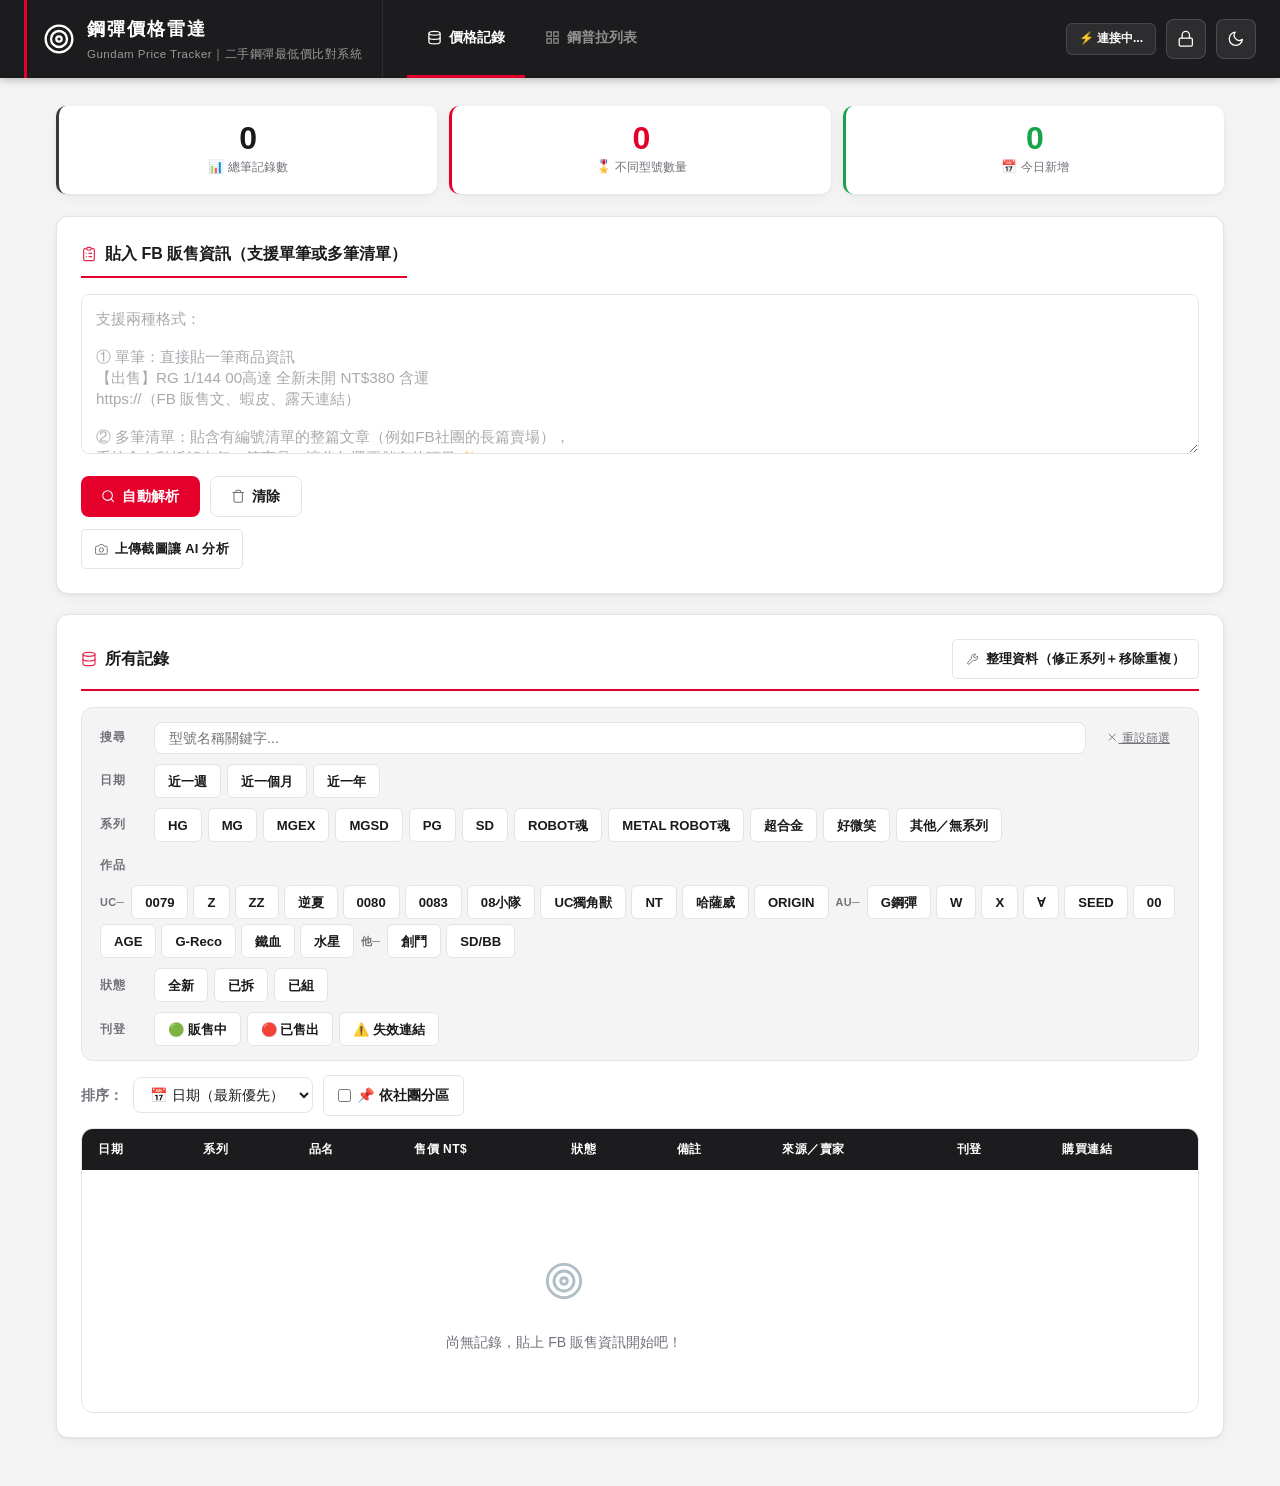
==== commit fe75f1cc: "hide AI settings when worker is configured" ====
--- a/gundam-price-tracker.html
+++ b/gundam-price-tracker.html
@@ -1546,6 +1546,8 @@
 // 蝦皮比價 Cloudflare Worker 網址（部署後填入）
 // 例如：'https://shopee-proxy.你的名字.workers.dev'
 var _SHOPEE_WORKER_URL = 'https://polished-grass-f3f9.fightmon.workers.dev';
+// Groq API 代理 Worker（部署 groq-worker.js 後填入，填了就不需要使用者自行設定 Key）
+var _GROQ_WORKER_URL = 'https://lingering-salad-b9dc.fightmon.workers.dev';
 // ▲▲▲ 填完後記得同步 index.html（cp gundam-price-tracker.html index.html）▲▲▲
 
 // 優先順序：管理者 localStorage > 預設 Key
@@ -2405,7 +2407,7 @@
 function syncAiSettingsVisibility() {
   var btn = document.getElementById('ai-toggle-btn');
   if (!btn) return;
-  btn.style.display = (_sharedApiKey && !_isAdmin) ? 'none' : '';
+  btn.style.display = ((_sharedApiKey || _GROQ_WORKER_URL) && !_isAdmin) ? 'none' : '';
 }
 
 function toggleAiSettings() {
@@ -2435,7 +2437,7 @@
   var cKey  = localStorage.getItem('anthropic_api_key');
   var svc   = document.querySelector('input[name="ai-service"]:checked').value;
   var statusEl = document.getElementById('ai-key-status');
-  if (svc === 'groq')   statusEl.textContent = grKey ? '✅ Groq Key 已設定，AI 解析已啟用（完全免費）' : '⚠️ 尚未設定 Groq Key';
+  if (svc === 'groq')   statusEl.textContent = grKey ? '✅ Groq Key 已設定，AI 解析已啟用（完全免費）' : _GROQ_WORKER_URL ? '✅ AI 解析已啟用（共用伺服器，免設定）' : '⚠️ 尚未設定 Groq Key';
   else if (svc === 'gemini') statusEl.textContent = gKey  ? '✅ Gemini Key 已設定，AI 解析已啟用' : '⚠️ 尚未設定 Gemini Key';
   else statusEl.textContent = cKey  ? '✅ Claude Key 已設定，AI 解析已啟用' : '⚠️ 尚未設定 Claude Key';
 }
@@ -2568,7 +2570,7 @@
 async function analyzeImageWithAI() {
   if (_imgList.length === 0) { showToast('請先上傳截圖', 'error'); return; }
   var svc = (document.querySelector('input[name="ai-service"]:checked') || {}).value || 'groq';
-  var hasKey = (svc === 'groq'   && (localStorage.getItem('groq_api_key') || _sharedApiKey)) ||
+  var hasKey = (svc === 'groq'   && (localStorage.getItem('groq_api_key') || _sharedApiKey || _GROQ_WORKER_URL)) ||
                (svc === 'gemini' && localStorage.getItem('gemini_api_key')) ||
                (svc === 'claude' && localStorage.getItem('anthropic_api_key'));
   if (!hasKey) {
@@ -2819,10 +2821,15 @@
 
 async function parseWithGroq(text) {
   var apiKey = localStorage.getItem('groq_api_key') || _sharedApiKey;
-  if (!apiKey) return null;
-  var resp = await fetch('https://api.groq.com/openai/v1/chat/completions', {
+  var useWorker = !apiKey && _GROQ_WORKER_URL;
+  if (!apiKey && !useWorker) return null;
+  var url = useWorker ? _GROQ_WORKER_URL : 'https://api.groq.com/openai/v1/chat/completions';
+  var headers = useWorker
+    ? { 'Content-Type': 'application/json' }
+    : { 'Authorization': 'Bearer ' + apiKey, 'Content-Type': 'application/json' };
+  var resp = await fetch(url, {
     method: 'POST',
-    headers: { 'Authorization': 'Bearer ' + apiKey, 'Content-Type': 'application/json' },
+    headers: headers,
     body: JSON.stringify({
       model: 'meta-llama/llama-4-scout-17b-16e-instruct',
       max_tokens: 8192,
@@ -2850,7 +2857,12 @@
 // ========== 圖片分析 - Groq Vision ==========
 async function analyzeImageWithGroq() {
   var apiKey = localStorage.getItem('groq_api_key') || _sharedApiKey;
-  if (!apiKey) return null;
+  var useWorker = !apiKey && _GROQ_WORKER_URL;
+  if (!apiKey && !useWorker) return null;
+  var url = useWorker ? _GROQ_WORKER_URL : 'https://api.groq.com/openai/v1/chat/completions';
+  var headers = useWorker
+    ? { 'Content-Type': 'application/json' }
+    : { 'Authorization': 'Bearer ' + apiKey, 'Content-Type': 'application/json' };
   // 組合多張圖片的 content（文字提示 + 所有圖片）
   var multiImgPrompt = _imgList.length > 1
     ? IMAGE_PROMPT.replace('請分析這張', '請分析以下 ' + _imgList.length + ' 張')
@@ -2860,9 +2872,9 @@
       return { type: 'image_url', image_url: { url: 'data:' + img.mime + ';base64,' + img.base64 } };
     })
   );
-  var resp = await fetch('https://api.groq.com/openai/v1/chat/completions', {
+  var resp = await fetch(url, {
     method: 'POST',
-    headers: { 'Authorization': 'Bearer ' + apiKey, 'Content-Type': 'application/json' },
+    headers: headers,
     body: JSON.stringify({
       model: 'meta-llama/llama-4-scout-17b-16e-instruct',
       max_tokens: 8192,
@@ -2989,7 +3001,7 @@
 }
 
 function hasAnyApiKey() {
-  return !!(_sharedApiKey || localStorage.getItem('groq_api_key') || localStorage.getItem('gemini_api_key') || localStorage.getItem('anthropic_api_key'));
+  return !!(_sharedApiKey || _GROQ_WORKER_URL || localStorage.getItem('groq_api_key') || localStorage.getItem('gemini_api_key') || localStorage.getItem('anthropic_api_key'));
 }
 
 // ========== 主解析函數 ==========
